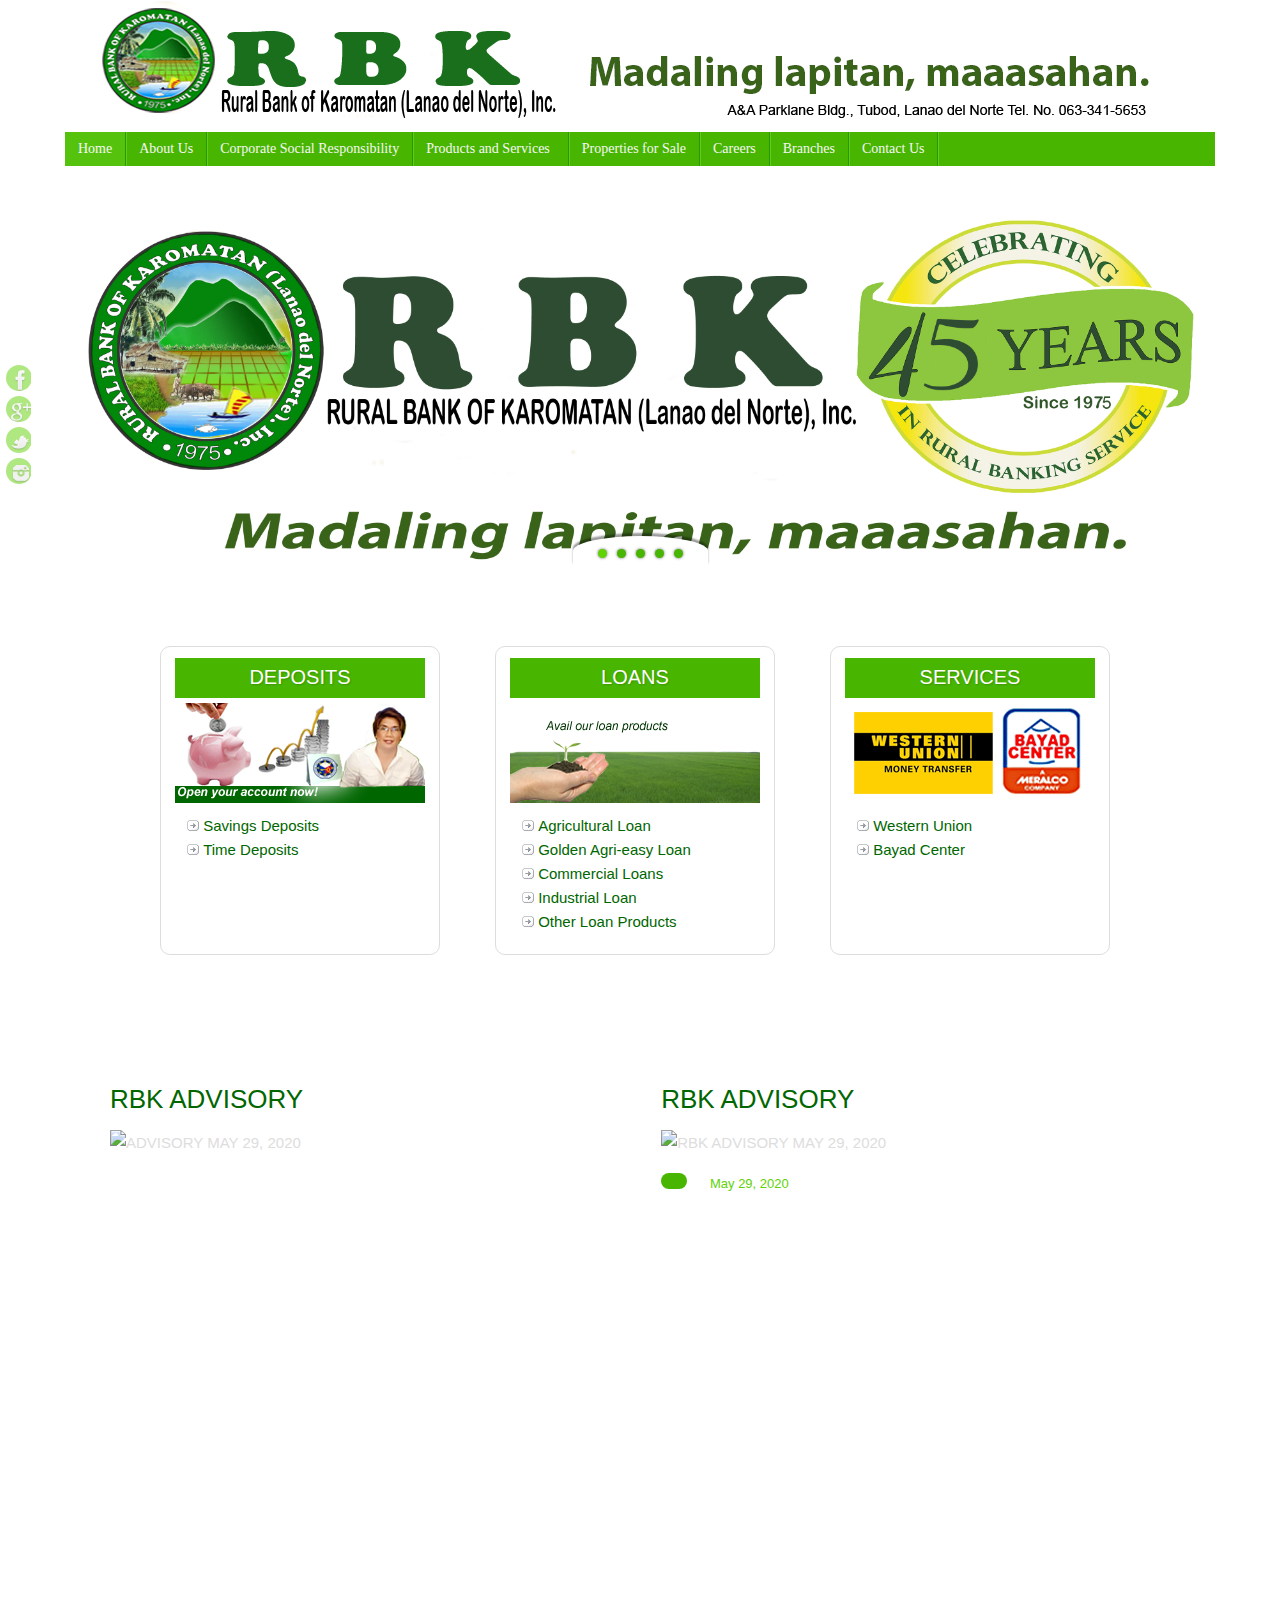
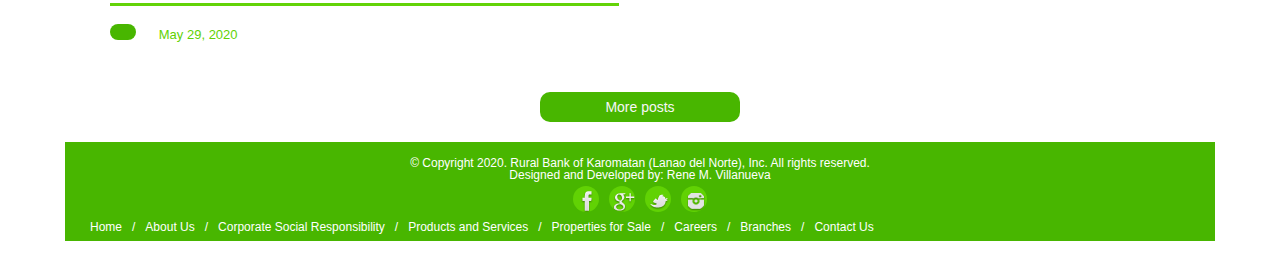
==== index.html @ a590264b "4th commit" ====
<!DOCTYPE html>
<html lang="en-US">
<head>
<meta name="viewport" content="width=device-width, user-scalable=yes, initial-scale=1.0, minimum-scale=1.0, maximum-scale=3.0">
<meta http-equiv="Content-Type" content="text/html; charset=UTF-8" />
<link rel="pingback" href="xmlrpc.php" />
<title>Rural Bank Karomatan (LN), Inc.</title>
<link rel="alternate" type="application/rss+xml" title="RBK &raquo; Feed" href="feed/index.html" />
<link rel="alternate" type="application/rss+xml" title="RBK &raquo; Comments Feed" href="comments/feed/index.html" />
		<script type="text/javascript">
			window._wpemojiSettings = {"baseUrl":"http:\/\/s.w.org\/images\/core\/emoji\/72x72\/","ext":".png","source":{"concatemoji":"https:\/\/\/js\/wp-emoji-release.min.js"}};
			!function(a,b,c){function d(a){var c=b.createElement("canvas"),d=c.getContext&&c.getContext("2d");return d&&d.fillText?(d.textBaseline="top",d.font="600 32px Arial","flag"===a?(d.fillText(String.fromCharCode(55356,56812,55356,56807),0,0),c.toDataURL().length>3e3):(d.fillText(String.fromCharCode(55357,56835),0,0),0!==d.getImageData(16,16,1,1).data[0])):!1}function e(a){var c=b.createElement("script");c.src=a,c.type="text/javascript",b.getElementsByTagName("head")[0].appendChild(c)}var f,g;c.supports={simple:d("simple"),flag:d("flag")},c.DOMReady=!1,c.readyCallback=function(){c.DOMReady=!0},c.supports.simple&&c.supports.flag||(g=function(){c.readyCallback()},b.addEventListener?(b.addEventListener("DOMContentLoaded",g,!1),a.addEventListener("load",g,!1)):(a.attachEvent("onload",g),b.attachEvent("onreadystatechange",function(){"complete"===b.readyState&&c.readyCallback()})),f=c.source||{},f.concatemoji?e(f.concatemoji):f.wpemoji&&f.twemoji&&(e(f.twemoji),e(f.wpemoji)))}(window,document,window._wpemojiSettings);
		</script>
		<style type="text/css">
img.wp-smiley,
img.emoji {
	display: inline !important;
	border: none !important;
	box-shadow: none !important;
	height: 1em !important;
	width: 1em !important;
	margin: 0 .07em !important;
	vertical-align: -0.1em !important;
	background: none !important;
	padding: 0 !important;
}
</style>
<link rel='stylesheet' id='bootstrap-css'  href="css/bootstrap.min.css" type='text/css' media='all' />
<link rel='stylesheet' id='bootstrap-fa-icon-css'  href="css/font-awesome.min.css" type='text/css' media='all' />
<link rel='stylesheet' id='contact-form-7-css'  href="css/styles.css" type='text/css' media='all' />
<link rel='stylesheet' id='ebs_dynamic_css-css'  href="css/ebs_dynamic_css.css" type='text/css' media='all' />
<link rel='stylesheet' id='tempera-fonts-css'  href="css/fontfaces.css" type='text/css' media='all' />
<link rel='stylesheet' id='tempera-style-css'  href="themes/tempera/style.css" type='text/css' media='all' />
<link rel='stylesheet' id='tempera-frontpage-css'  href="themes/tempera/styles/style-frontpage.css" type='text/css' media='all' />
<script type='text/javascript' src="js/jquery/jquery.js"></script>
<script type='text/javascript' src="js/jquery-migrate.min.js"></script>
<script type='text/javascript' src="js/bootstrap.min.js"></script>
<script type='text/javascript' src="js/frontend.js"></script>
<script type='text/javascript' src="js/nivo-slider.js"></script>
<link rel="EditURI" type="application/rsd+xml" title="RSD" href="xmlrpc.php?rsd" />
<link rel="wlwmanifest" type="application/wlwmanifest+xml" href="wlwmanifest.xml" /> 
<meta name="generator" content="WordPress 4.3.23" />
<style type="text/css" id="custom-background-css">
body.custom-background { background-color: #ffffff; }
</style>
<style type="text/css"> #header, #main, #topbar-inner { max-width: 1150px; } #container.one-column { } #container.two-columns-right #secondary { width:250px; float:right; } #container.two-columns-right #content { width:810px; float:left; } /*fallback*/ #container.two-columns-right #content { width:calc(100% - 280px); float:left; } #container.two-columns-left #primary { width:250px; float:left; } #container.two-columns-left #content { width:810px; float:right; } /*fallback*/ #container.two-columns-left #content { width:-moz-calc(100% - 280px); float:right; width:-webkit-calc(100% - 280px); width:calc(100% - 280px); } #container.three-columns-right .sidey { width:125px; float:left; } #container.three-columns-right #primary { margin-left:30px; margin-right:30px; } #container.three-columns-right #content { width:780px; float:left; } /*fallback*/ #container.three-columns-right #content { width:-moz-calc(100% - 310px); float:left; width:-webkit-calc(100% - 310px); width:calc(100% - 310px);} #container.three-columns-left .sidey { width:125px; float:left; } #container.three-columns-left #secondary {margin-left:30px; margin-right:30px; } #container.three-columns-left #content { width:780px; float:right;} /*fallback*/ #container.three-columns-left #content { width:-moz-calc(100% - 310px); float:right; width:-webkit-calc(100% - 310px); width:calc(100% - 310px); } #container.three-columns-sided .sidey { width:125px; float:left; } #container.three-columns-sided #secondary { float:right; } #container.three-columns-sided #content { width:780px; float:right; /*fallback*/ width:-moz-calc(100% - 310px); float:right; width:-webkit-calc(100% - 310px); float:right; width:calc(100% - 310px); float:right; margin: 0 155px 0 -1090px; } body { font-family: Arial, Helvetica, sans-serif; } #content h1.entry-title a, #content h2.entry-title a, #content h1.entry-title , #content h2.entry-title { font-family: Arial, Helvetica, sans-serif; } .widget-title, .widget-title a { line-height: normal; font-family: Arial, Helvetica, sans-serif; } .entry-content h1, .entry-content h2, .entry-content h3, .entry-content h4, .entry-content h5, .entry-content h6, #comments #reply-title, .nivo-caption h2, #front-text1 h1, #front-text2 h1, .column-header-image { font-family: Arial, Helvetica, sans-serif; } #site-title span a { font-family: Arial, Helvetica, sans-serif; } #access ul li a, #access ul li a span { font-family: Droid Sans; } body { color: #333333; background-color: #ddd } a { color: #48b600; } a:hover,.entry-meta span a:hover, .comments-link a:hover { color: #61d204; } #header { background-color: ; } #site-title span a { color:#61d204; } #site-description { color:#444444; } .socials a { background-color: #61d204; } .socials-hover { background-color: #48b600; } /* Main menu top level */ #access a, #nav-toggle span { color: #f7f7f7; } #access, #nav-toggle {background-color: #48b600; } #access > .menu > ul > li > a > span { border-color: #2a9800; -moz-box-shadow: 1px 0 0 #60ce18; -webkit-box-shadow: 1px 0 0 #60ce18; box-shadow: 1px 0 0 #60ce18; } #access a:hover {background-color: #55c30d; } #access ul li.current_page_item > a, #access ul li.current-menu-item > a, #access ul li.current_page_ancestor > a, #access ul li.current-menu-ancestor > a { background-color: #55c30d; } /* Main menu Submenus */ #access > .menu > ul > li > ul:before {border-bottom-color:#61d204;} #access ul ul ul:before { border-right-color:#61d204;} #access ul ul li { background-color:#61d204; border-top-color:#6fe012; border-bottom-color:#56c700} #access ul ul li a{color:#f7f7f7} #access ul ul li a:hover{background:#6fe012} #access ul ul li.current_page_item > a, #access ul ul li.current-menu-item > a, #access ul ul li.current_page_ancestor > a, #access ul ul li.current-menu-ancestor > a { background-color:#6fe012; } #topbar { display:none; } .topmenu ul li a { color: ; } .topmenu ul li a:hover { color: ; border-bottom-color: #61d204; } #main { background-color: #FFFFFF; } #author-info, #entry-author-info, .page-title { border-color: #61d204; background: #F0F0F0; } #entry-author-info #author-avatar, #author-info #author-avatar { border-color: #FFF; } .sidey .widget-container { color: #333333; background-color: #FFFFFF; } .sidey .widget-title { color: #FFFFFF; background-color: #48b600;border-color:#208e00;} .sidey .widget-container a {color:#000000;} .sidey .widget-container a:hover {color:#61d204;} .entry-content h1, .entry-content h2, .entry-content h3, .entry-content h4, .entry-content h5, .entry-content h6 { color: #61d204; } .sticky .entry-header {border-color:#61d204 } .entry-title, .entry-title a { color: #006600; } .entry-title a:hover { color: #48b600; } #content h3.entry-format { color: #f7f7f7; background-color: #48b600; } #footer { color: #FFFFFF; background-color: #FFFFFF; } #footer2 { color: #FFFFFF; background-color: #48b600; } #footer a { color: #48b600; } #footer a:hover { color: #61d204; } #footer2 a, .footermenu ul li:after { color: #FFFFFF; } #footer2 a:hover { color: #61d204; } #footer .widget-container { color: #333333; background-color: #FFFFFF; } #footer .widget-title { color: #48b600; background-color: #f5f5f5;border-color:#cdcdcd } a.continue-reading-link, #cryout_ajax_more_trigger { color:#f7f7f7 !important; background:#48b600; border-bottom-color:#61d204; } a.continue-reading-link:after { background-color:#61d204; } a.continue-reading-link i.icon-right-dir {color:#61d204} a.continue-reading-link:hover i.icon-right-dir {color:#61d204} .page-link a, .page-link > span > em {border-color:#f7f7f7} .columnmore a {background:#61d204;color:#F0F0F0} .columnmore a:hover {background:#61d204;} .file, .button, #respond .form-submit input#submit, input[type=submit], input[type=reset] { background-color: #FFFFFF; border-color: #f7f7f7; box-shadow: 0 -10px 10px 0 #F0F0F0 inset; } .file:hover, .button:hover, #respond .form-submit input#submit:hover { background-color: #F0F0F0; } .entry-content tr th, .entry-content thead th { color: #61d204; } .entry-content fieldset, #content tr td,#content tr th, #content thead th { border-color: #f7f7f7; } #content tr.even td { background-color: #F0F0F0 !important; } hr { background-color: #f7f7f7; } input[type="text"], input[type="password"], input[type="email"], input[type="file"], textarea, select, input[type="color"],input[type="date"],input[type="datetime"],input[type="datetime-local"],input[type="month"],input[type="number"],input[type="range"], input[type="search"],input[type="tel"],input[type="time"],input[type="url"],input[type="week"] { background-color: #F0F0F0; border-color: #f7f7f7 #FFF #FFF #f7f7f7; color: #333333; } input[type="submit"], input[type="reset"] { color: #333333; background-color: #FFFFFF; border-color: #f7f7f7; box-shadow: 0 -10px 10px 0 #F0F0F0 inset; } input[type="text"]:hover, input[type="password"]:hover, input[type="email"]:hover, textarea:hover, input[type="color"]:hover, input[type="date"]:hover, input[type="datetime"]:hover, input[type="datetime-local"]:hover, input[type="month"]:hover, input[type="number"]:hover, input[type="range"]:hover, input[type="search"]:hover, input[type="tel"]:hover, input[type="time"]:hover, input[type="url"]:hover, input[type="week"]:hover { background-color: rgba(240,240,240,0.4); } .entry-content code { border-color: #f7f7f7; border-bottom-color:#61d204;} .entry-content pre { border-color: #f7f7f7; background-color:#F0F0F0;} .entry-content blockquote { border-color: #FFF; } abbr, acronym { border-color: #333333; } .comment-meta a { color: #333333; } #respond .form-allowed-tags { color: #000000; } .reply a{ background-color: #F0F0F0; border-color: #FFF; } .reply a:hover { background-color: #48b600;color: #48b600; } .entry-meta .icon-metas:before {color:#61d204;} .entry-meta span a, .comments-link a {color:#61d204;} .entry-meta span a:hover, .comments-link a:hover {color:;} .nav-next a:hover {} .nav-previous a:hover { } .pagination { border-color:#e6e6e6;} .pagination span, .pagination a { background:#F0F0F0; border-left-color:#d6d6d6; border-right-color:#ffffff; } .pagination a:hover { background: #f8f8f8; } #searchform input[type="text"] {color:#000000;} .caption-accented .wp-caption { background-color:rgba(97,210,4,0.8); color:#FFFFFF} .tempera-image-one .entry-content img[class*='align'],.tempera-image-one .entry-summary img[class*='align'], .tempera-image-two .entry-content img[class*='align'],.tempera-image-two .entry-summary img[class*='align'] { border-color:#61d204;} #content p, #content ul, #content ol, #content, #frontpage blockquote { text-align:Default ; } #content p, #content ul, #content ol, .sidey, .sidey a, table, table td { font-size:15px; word-spacing:Default; letter-spacing:Default; } #content p, #content ul, #content ol, .sidey, .sidey a { line-height:1.7em; } #content h1.entry-title, #content h2.entry-title { font-size:26px ;} .widget-title, .widget-title a { font-size:14px ;} #content .entry-content h1 { font-size: 32px;} #content .entry-content h2 { font-size: 28px;} #content .entry-content h3 { font-size: 24px;} #content .entry-content h4 { font-size: 20px;} #content .entry-content h5 { font-size: 16px;} #content .entry-content h6 { font-size: 12px;} #site-title span a { font-size:38px ;} #access ul li a { font-size:14px ;} #access ul ul ul a {font-size:12px;} #content ul li { background-image: none; padding-left: 0; } .nocomments, .nocomments2 {display:none;} #header-container > div { margin:40px 0 0 0px;} .page h1.entry-title, .home .page h2.entry-title { display:none; } #content p, #content ul, #content ol, #content dd, #content pre, #content hr { margin-bottom: 1.0em; } #nav-toggle { text-align: left; } #toTop {background:#FFFFFF;margin-left:1300px;} #toTop:hover .icon-back2top:before {color:#61d204;} #main {margin-top:20px; } #forbottom {margin-left: 30px; margin-right: 30px;} #header-widget-area { width: 33%; } #branding { height:120px; } @media (max-width: 1920px) {#branding, #bg_image { height:auto; max-width:100%; min-height:inherit !important; } } </style> 
<style type="text/css"> .slider-wrapper { max-width: 1150px ; max-height: 400px ; } .slider-shadow { /* width: 1150px ; */ } #slider{ max-width: 1150px ; max-height: 400px ; } .theme-default .nivo-controlNav {top:-33px;} #front-text1 h1, #front-text2 h1 { color: #48b600; font-size: 30px; line-height: 42px; } #front-columns > div, #front-columns > li { width: 30%; } #front-columns > div.column3, #front-columns > li:nth-child(n+3) { margin-right: 0; } .column-image { max-width:318px;margin:0 auto;} .column-image img { max-width:318px; max-height:201px;} .nivo-caption { background-color: rgba(0,0,0,0.7); } .nivo-caption, .nivo-caption a { color: #ffffff; } .theme-default .nivo-controlNav, .theme-default .nivo-directionNav a { background-color:#ffffff; } .slider-bullets .nivo-controlNav a { background-color: #48b600; } .slider-bullets .nivo-controlNav a:hover { background-color: #48b600; } .slider-bullets .nivo-controlNav a.active {background-color: #61d204; } .slider-numbers .nivo-controlNav a { color:#ffffff;background-color:#000000;} .slider-numbers .nivo-controlNav a:hover { color: #61d204; } .slider-numbers .nivo-controlNav a.active { color:#61d204;} .column-image h3{ color: #333333; background-color: rgba(255,255,255,0.6); } .columnmore { background-color: #ddd; } #front-columns h3.column-header-noimage { background: #FFFFFF; } </style>
<style type="text/css">/* Slider text and description alignment */
.nivo-caption h2 {
text-align: left;
}
.slide-text {
text-align: justify;
font-size:16px;
} 

.urbangreymenu{
width: 220px; /*width of menu*/
} 

.urbangreymenu .headerbar{
font: bold 12px Verdana;
color: white;
background: #55a61f url(media/arrowstop.gif) no-repeat 8px 6px; /*last 2 values are the x and y coordinates of bullet image*/
margin-bottom: 0; /*bottom spacing between header and rest of content*/
text-transform: uppercase;
padding: 5px 0 5px 0px; /*31px is left indentation of header text*/
} 


.urbangreymenu .headerbar2{
font: bold 12px Verdana;
color: white;
background: #55a61f url(media/arrowstop.gif) no-repeat 8px 6px; /*last 2 values are the x and y coordinates of bullet image*/
margin-bottom: 0; /*bottom spacing between header and rest of content*/
padding: 5px 0 5px 25px; /*31px is left indentation of header text*/
} 

.sidebarmenu ul li{
position: relative;
padding-bottom: 1px; /*bottom spacing between menu items*/

} 

p.customfootertext {
    font-style: normal;
    
} 


#header {
	border-top:0px;
} 

/* hiding of slider caption  */
.nivo-caption { display: none !important; } 

.archive .page-title {
display: none;
} 


#si_contact_form1 fieldset Name{
color: #c00;
} 

.shadetabs{
padding: 3px 0;
margin-left: 0;
margin-top: 1px;
margin-bottom: 0;
font: bold 14px Arial;
list-style-type: none;
text-align: left; /*set to left, center, or right to align the menu as desired*/
} 

ff-hidden1 {
    display: none;
} 


.savings{
width: 310px; /*width of menu*/
float: left;
margin-left: 180px;
	
}

.savings .headerbar{
font: bold 18px Verdana;
color: #48b600;
margin-bottom: 0; /*bottom 

spacing between header and rest 

of content*/
text-transform: none;
padding: 5px 0 10px 0px; /*31px 

is left indentation of header 

text*/
}

 
.savings ul p{
position: relative;
padding-bottom: 2px; /*bottom 

spacing between menu items*/
}

/* Top level menu links style */
.savings ul p a{
font: normal 15px Arial;
color: black;
background: #FFFFFF;
display: block;
padding: 5px 0;
line-height: 17px;
padding-left: 8px; /*link text is 

indented 8px*/
text-decoration: none;
}

.savings ul p a:link, .savings ul 

p a:visited, .savings ul p 

a:active{
background-color: #FFFFFF; 

/*background of tabs (default 

state)*/
}

.savings ul p a:visited{
color: #000000
}

.savings ul p a:hover{
color: #48b600;
}

/*Sub level menu items */
.savings ul p ul{
position: absolute;
width: 200px; /*Sub Menu Items 

width */
top: 0;
visibility: hidden;
}</style>
<link rel='stylesheet' id='tempera_style_mobile'  href="themes/tempera/styles/style-mobile.css" type='text/css' media='all' /><script type="text/javascript">var cryout_global_content_width = 900;var cryout_toTop_offset = 1150;
function disableselect(e) { 
   return false 
 } 
 
 function reEnable() { 
   return true 
 } 
 //if IE4+  
 document.onselectstart = new Function("return false") 
 //if NS6  
 if (window.sidebar) { 
   document.onmousedown = disableselect 
   document.onclick = reEnable 
 } 
 



        function disableCtrlKeyCombination(e)
        {
                //list all CTRL + key combinations you want to disable
                var forbiddenKeys = new Array("a", "s", "c","p", "u","j","x","Prt Scrn" );
                var key;
                var isCtrl;

                if(window.event)
                {
                        key = window.event.keyCode;     //IE
                        if(window.event.ctrlKey)
                                isCtrl = true;
                        else
                                isCtrl = false;
                }
                else
                {
                        key = e.which;     //firefox
                        if(e.ctrlKey)
                                isCtrl = true;
                        else
                                isCtrl = false;
                }

                //if ctrl is pressed check if other key is in forbidenKeys array
                if(isCtrl)
                {
                    for (i = 0; i < forbiddenKeys.length; i++)
                        {
                                //case-insensitive comparation
                            if (forbiddenKeys[i].toLowerCase() == String.fromCharCode(key).toLowerCase())
                                {
//                                    alert("Key combination CTRL + "
//                                                + String.fromCharCode(key)
//                                                + " has been disabled.");                                    
                                        return false;
                                }
                        }
                }
                return true;
        }</script><link rel="icon" href="uploads/2016/04/cropped-GRBP-Logo1-32x32.png" sizes="32x32" />
<link rel="icon" href="uploads/2016/04/cropped-GRBP-Logo1-192x192.png" sizes="192x192" />
<link rel="apple-touch-icon-precomposed" href="uploads/2016/04/cropped-GRBP-Logo1-180x180.png">
<meta name="msapplication-TileImage" content="uploads/2016/04/cropped-GRBP-Logo1-270x270.png">
<!--[if lt IE 9]>
<script>
document.createElement('header');
document.createElement('nav');
document.createElement('section');
document.createElement('article');
document.createElement('aside');
document.createElement('footer');
</script>
<![endif]-->
<script type="text/javascript">
function makeDoubleDelegate(function1, function2) {
	/* concatenate functions */
    return function() { if (function1) function1(); if (function2) function2(); }
}

function tempera_onload() {
    /* Add responsive videos */
    jQuery(".entry-content").fitVids();
	}; // tempera_onload

jQuery(document).ready(function(){
	/* enable mobile menu handle */
	tempera_mobilemenu_init();
});

// make sure not to lose previous onload events
window.onload = makeDoubleDelegate(window.onload, tempera_onload );
</script>
</head>
<body class="home blog custom-background tempera-image-one caption-dark magazine-layout presentation-page coldisplay0">


<div id="wrapper" class="hfeed">
<div id="topbar" ><div id="topbar-inner">  </div></div>
<div class="socials" id="slefts">
			<a  target="_blank"  rel="nofollow" href="https://www.facebook.com/reneboytech"
			class="socialicons social-Facebook" title="Facebook">
				<img alt="Facebook" src="themes/tempera/images/socials/Facebook.png" />
			</a>
			<a  target="_blank"  rel="nofollow" href="https://www.facebook.com/reneboytech"
			class="socialicons social-GooglePlus" title="GooglePlus">
				<img alt="GooglePlus" src="themes/tempera/images/socials/GooglePlus.png" />
			</a>
			<a  target="_blank"  rel="nofollow" href="https://www.facebook.com/reneboytech"
			class="socialicons social-Twitter" title="Twitter">
				<img alt="Twitter" src="themes/tempera/images/socials/Twitter.png" />
			</a>
			<a  target="_blank"  rel="nofollow" href="https://www.facebook.com/reneboytech"
			class="socialicons social-Instagram" title="Instagram">
				<img alt="Instagram" src="themes/tempera/images/socials/Instagram.png" />
			</a></div>
<div id="header-full">
	<header id="header">
		<div id="masthead">
			<div id="branding" role="banner" >
				<img id="bg_image" alt="" title="" src="uploads/2014/08/cropped-GRBP_wp_logo2001.png"  /><div id="header-container">
</div>								<div style="clear:both;"></div>
			</div><!-- #branding -->
			<a id="nav-toggle"><span>&nbsp;</span></a>
			<nav id="access" role="navigation">
				<div class="skip-link screen-reader-text"><a href="#content" title="Skip to content">Skip to content</a></div>
<div class="menu"><ul id="prime_nav" class="menu"><li id="menu-item-47" class="menu-item menu-item-type-custom menu-item-object-custom current-menu-item current_page_item menu-item-home menu-item-47"><a href="index.html"><span>Home</span></a></li>
<li id="menu-item-41" class="menu-item menu-item-type-post_type menu-item-object-page menu-item-41"><a href="about-us/index.html"><span>About Us</span></a></li>
<li id="menu-item-1533" class="menu-item menu-item-type-post_type menu-item-object-page menu-item-1533"><a href="corporate-social-responsibility/index.html"><span>Corporate Social Responsibility</span></a></li>
<li id="menu-item-294" class="menu-item menu-item-type-post_type menu-item-object-page menu-item-has-children menu-item-294"><a href="products/index.html"><span>Products and Services</span></a>
<ul class="sub-menu">
	<li id="menu-item-45" class="menu-item menu-item-type-post_type menu-item-object-page menu-item-45"><a href="products/deposits/index.html"><span>Depoposits</span></a></li>
	<li id="menu-item-46" class="menu-item menu-item-type-post_type menu-item-object-page menu-item-46"><a href="products/loans/index.html"><span>Loans</span></a></li>
	<li id="menu-item-34" class="menu-item menu-item-type-post_type menu-item-object-page menu-item-has-children menu-item-34"><a href="products/services/index.html"><span>Services</span></a>
	<ul class="sub-menu">
		<li id="menu-item-2470" class="menu-item menu-item-type-post_type menu-item-object-page menu-item-2470"><a href="products/services/cebuana-lhuillier/index.html"><span>Cebuana Lhuillier</span></a></li>
		<li id="menu-item-36" class="menu-item menu-item-type-post_type menu-item-object-page menu-item-36"><a href="products/services/western-union/index.html"><span>Western Union</span></a></li>
		<li id="menu-item-2783" class="menu-item menu-item-type-post_type menu-item-object-page menu-item-2783"><a href="products/services/bayad-center/index.html"><span>Bayad Center</span></a></li>
	</ul>
</li>
	<li id="menu-item-976" class="menu-item menu-item-type-post_type menu-item-object-page menu-item-976"><a href="promotions/index.html"><span>Promotions</span></a></li>
</ul>
</li>
<li id="menu-item-1651" class="menu-item menu-item-type-post_type menu-item-object-page menu-item-1651"><a href="properties-for-sale/index.html"><span>Properties for Sale</span></a></li>
<li id="menu-item-2144" class="menu-item menu-item-type-post_type menu-item-object-page menu-item-2144"><a href="careers/index.html"><span>Careers</span></a></li>
<li id="menu-item-65" class="menu-item menu-item-type-post_type menu-item-object-page menu-item-65"><a href="branches-atm-locator/index.html"><span>Branches</span></a></li>
<li id="menu-item-1621" class="menu-item menu-item-type-post_type menu-item-object-page menu-item-1621"><a href="contact-us/index.html"><span>Contact Us</span></a></li>
</ul></div>			</nav><!-- #access -->		
		</div><!-- #masthead -->
	</header><!-- #header -->
</div><!-- #header-full -->

<div style="clear:both;height:0;"> </div>

<div id="main">
		<div id="toTop"><i class="icon-back2top"></i> </div>	<div  id="forbottom" >
		
		<div style="clear:both;"> </div>

		
<script type="text/javascript">
     jQuery(document).ready(function() {
	// Slider creation
     jQuery('#slider').nivoSlider({
		effect: 'random',
       	animSpeed: 800,
				//controlNavThumbs: true, 
		pauseTime: 6000     });
	});
</script> 

<div id="frontpage">
<div class="slider-wrapper theme-default slider-navhover slider-bullets">
     <div class="ribbon"></div>
     <div id="slider" class="nivoSlider">
	            <a href='#'>
                 <img src="uploads/2019/04/Banner-40th-Anniversary-N.jpg" data-thumb='uploads/2019/04/Banner-40th-Anniversary-N.jpg' alt=""  />
            </a>                 <a href='#'>
                 <img src="uploads/2019/04/Banner-Agricultural-Loan.jpg" data-thumb='uploads/2019/04/Banner-Agricultural-Loan.jpg' alt=""  />
            </a>                 <a href='#'>
                 <img src="uploads/2019/04/Banner-Arangtoda-Loan.jpg" data-thumb='uploads/2019/04/Banner-Arangtoda-Loan.jpg' alt=""  />
            </a>                 <a href='#'>
                 <img src="uploads/2019/04/Banner-Commercial-Loan.jpg" data-thumb='uploads/2019/04/Banner-Commercial-Loan.jpg' alt=""  />
            </a>                 <a href='#'>
                 <img src="uploads/2019/04/Banner-Time.jpg" data-thumb='uploads/2019/04/Banner-Time.jpg' alt=""  />
            </a>          </div>
                 <div id="caption0" class="nivo-html-caption">
                            </div>
	            <div id="caption1" class="nivo-html-caption">
                            </div>
	            <div id="caption2" class="nivo-html-caption">
                            </div>
	            <div id="caption3" class="nivo-html-caption">
                            </div>
	            <div id="caption4" class="nivo-html-caption">
                            </div>
	     </div>
 
<div class="slider-shadow"></div>
<div id="pp-afterslider">
<div id="front-text3"> <blockquote><!DOCTYPE html>
<html lang="en-US">
<head>
<style>
/* Reset */
html, body, div, span, h1, h2, h3, h4, h5, h6, p, blockquote, pre,
a, font, img, ul, li {
	margin: 0;
	padding: 0;
	border: 0;
	outline: 0;
	font-size: 100%;
	vertical-align: baseline;
	background: transparent;
}
body {
	line-height: 1;
}
ol, ul {
	list-style: none;
}

:focus {
	outline: 0;
}
/* // Reset */

body {
	background: url(bck.jpg); /* image for body made with Photoshop using noise filter (gaussian monochromatic) on #ccc */
	font-family: sans-serif;
	font-size: 12px;
	color: #ddd;
}

h2 {
	font-style: bold;
	font-weight: normal;
	line-height: 1.2em;
}

div#containersam {
	margin: 10px auto 0px auto; /* centered */
	width: 50px;
	float: left;
	height: 100px;
	margin-left: 50px;
}

div#container2sam {
	margin: 10px auto 0px auto; /* centered */
	width: 50px;
	float: left;
	margin-left: 300px;
}

div#container3sam {
	margin: 10px auto 0px auto; /* centered */
	
    width: 50px;
	float: left;
	margin-left: 300px;
}

.rectanglesam {
	background: #48b600;
	height: 40px;
	width: 250px;
	position: relative;
	left:13px;
	top: 10px;
	float: left;
	
	z-index: 100; /* the stack order: foreground */
}

.imagesam {
	height: 40px;
	width: 250px;
	position: relative;
	left:13px;
	top: 15px;
	float: left;

	z-index: 100; /* the stack order: foreground */
}

.rectanglesam h2 {
	font-size: 20px;
	color: #fff;
	padding-top: 7px;
	text-shadow: 1px 1px 2px rgba(0,0,0,0.2);
	text-align: center;
}


.infosam {
	padding: 165px 25px 35px 25px;
  height: 310px;
}

.infosam h2 {
	padding-top: 10px;
	font-size: 19px;
	color: #48b600;
	
	
}

.infosam p {
	padding-top: 2px;
	font-size: 15px;
	line-height: 22px;
	text-align: left;
	
	
}

.infosam p a {
	color: #006600;
	text-decoration: none;
}

.infosam p a:hover {
	text-decoration: underline;
	color: #48b600;
}

.citysam {
float: left;
margin: 5px;
margin-left: 50px;
padding: 1px;
width: 280px;
height: 309px;
background: #fff;
	  border-style: solid;
    border-width: 1px;
	-moz-border-radius: 10px;
  -khtml-border-radius: 10px;
  -webkit-border-radius: 10px;
		-moz-box-shadow: 0px 0px 0px rgba(0,0,0,0.200);
  -khtml-box-shadow: 0px 0px 0px rgba(0,0,0,0.200);
  -webkit-box-shadow: 0px 0px 0px rgba(0,0,0,0.200);
	position: relative; 
	z-index: 90; /* the stack order: displayed under ribbon rectangle (100) */
} 



</style>
</head>

<body>
<div class="citysam">
<div class="rectanglesam"><h2>DEPOSITS</h2></div>
<div class="imagesam"><img src="uploads/2015/01/deposit-21.png"></div>

<div class="infosam">
<p>
	<a href="#"><img src="uploads/2014/08/arrowbullet2.png"> Savings Deposits</a>
</p>
<p>
<a href="#"><img src="uploads/2014/08/arrowbullet2.png"> Time Deposits</a>
</p>
</div>
</div>


<div class="citysam">
<div class="rectanglesam"><h2>LOANS</h2></div>
<div class="imagesam"><img src="uploads/2014/10/loan.png"></div>
<div class="infosam">
<p>
<a href="products/loans/agricultural-loan/index.html"><img src="uploads/2014/08/arrowbullet2.png"> Agricultural Loan</a>
</p>
<p>
<a href="products/loans/agricultural-loan/golden-agri-easy-loan/index.html"><img src="uploads/2014/08/arrowbullet2.png"> Golden Agri-easy Loan</a>
</p>
	
<p>
<a href="products/loans/commercial-loans/index.html"><img src="uploads/2014/08/arrowbullet2.png"> Commercial Loans</a>
</p>
<p>
<a href="products/loans/industrial-loan/ "><img src="uploads/2014/08/arrowbullet2.png"> Industrial Loan</a>
</p>
<p>
<a href="products/loans/deped-salary-loan/index.html"><img src="uploads/2014/08/arrowbullet2.png"> Other Loan Products</a>
</p>

</div>
</div>


<div class="citysam">
<div class="rectanglesam"><h2>SERVICES</h2></div>
<div class="imagesam"><img src="uploads/2018/08/services39.png"></div>

<div class="infosam">


<p>
<a href="#"><img src="uploads/2014/08/arrowbullet2.png"> Western Union</a>
</p>
<p>
<a href="#"><img src="uploads/2014/08/arrowbullet2.png"> Bayad Center</a>
</p>
</div>
	
</div>

</body>
</html>

<html>
	<head>
		<body ondragstart="return false;" ondrop="return false;" oncontextmenu="return false;" onkeypress="return disableCtrlKeyCombination(event);" onkeydown="return disableCtrlKeyCombination(event);">
			<a><img src="uploads/2014/08/space.png" height="80" width="1150"></a>
		</body>
	</head>
</html>
	
		 </blockquote></div>
		<section id="container" class="one-column ">

			<div id="content" role="main">

				<article id="post-3005" class="indexed post-3005 post type-post status-publish format-image hentry category-uncategorized post_format-post-format-image">
		<header class="entry-header">
				<h2 class="entry-title"><a href="rbk-advisory-3/index.html" title="Permalink to RBK ADVISORY" rel="bookmark">RBK ADVISORY</a></h2>
						<div class="entry-meta">
							</div><!-- .entry-meta -->	
		</header><!-- .entry-header -->
		<div class="entry-content">
			<p><img class="size-full wp-image-3006 aligncenter" src="" alt="ADVISORY MAY 29, 2020" width="674" height="627" /></p>
					</div><!-- .entry-content -->
		<footer class="entry-meta">
			<h3 class="entry-format"><i class="icon-image" title="Image"></i></h3>
			<span class="onDate date updated"><i class="icon-time icon-metas" title="Date"></i><a href="rbk-advisory-3/index.html" rel="bookmark">May 29, 2020</a></span>		</footer>
	</article><!-- #post-3005 -->
	<article id="post-3001" class="indexed post-3001 post type-post status-publish format-image hentry category-uncategorized post_format-post-format-image">
		<header class="entry-header">
				<h2 class="entry-title"><a href="rbk-advisory-2/index.html" title="Permalink to RBK ADVISORY" rel="bookmark">RBK ADVISORY</a></h2>
						<div class="entry-meta">
							</div><!-- .entry-meta -->	
		</header><!-- .entry-header -->
		<div class="entry-content">
			<p><img class="size-full wp-image-3002" src="" alt="RBK ADVISORY MAY 29, 2020" width="1057" height="1377" /></p>
					</div><!-- .entry-content -->
		<footer class="entry-meta">
			<h3 class="entry-format"><i class="icon-image" title="Image"></i></h3>
			<span class="onDate date updated"><i class="icon-time icon-metas" title="Date"></i><a href="rbk-advisory-2/index.html" rel="bookmark">May 29, 2020</a></span>		</footer>
	</article><!-- #post-3001 -->
<div class='pagination_container'><nav class='pagination'><span class='current'>1</span><a href="page/2/index.html" class='inactive' >2</a><a href="page/3/index.html" class='inactive' >3</a><a href="page/2/index.html">&rsaquo;</a><a href="page/10/index.html">&raquo;</a></nav></div>

			</div><!-- #content -->
				</section><!-- #container -->
</div> <!-- #pp-afterslider -->
</div> <!-- #frontpage -->
	<div style="clear:both;"></div>
	</div> <!-- #forbottom -->


	<footer id="footer" role="contentinfo">
		<div id="colophon">
		
			
			
		</div><!-- #colophon -->

		<div id="footer2">
		
			<div id="site-copyright"><p class="customfootertext">&copy; Copyright 2020. Rural Bank of Karomatan (Lanao del Norte), Inc. All rights reserved.<br/> Designed and Developed by: Rene M. Villanueva</p></div><div class="socials" id="sfooter">
            <a  target="_blank"  rel="nofollow" href="https://www.facebook.com/reneboytech"
			class="socialicons social-Facebook" title="Facebook">
				<img alt="Facebook" src="themes/tempera/images/socials/Facebook.png" />
			</a>
			<a  target="_blank"  rel="nofollow" href="https://www.facebook.com/reneboytech"
			class="socialicons social-GooglePlus" title="GooglePlus">
				<img alt="GooglePlus" src="themes/tempera/images/socials/GooglePlus.png" />
			</a>
			<a  target="_blank"  rel="nofollow" href="https://www.facebook.com/reneboytech"
			class="socialicons social-Twitter" title="Twitter">
				<img alt="Twitter" src="themes/tempera/images/socials/Twitter.png" />
			</a>
			<a  target="_blank"  rel="nofollow" href="https://www.facebook.com/reneboytech"
			class="socialicons social-Instagram" title="Instagram">
				<img alt="Instagram" src="themes/tempera/images/socials/Instagram.png" />
			</a></div><nav class="footermenu"><ul id="menu-main-menu" class="menu"><li class="menu-item menu-item-type-custom menu-item-object-custom current-menu-item current_page_item menu-item-home menu-item-47"><a href="index.html">Home</a></li>
<li class="menu-item menu-item-type-post_type menu-item-object-page menu-item-41"><a href="about-us/index.html">About Us</a></li>
<li class="menu-item menu-item-type-post_type menu-item-object-page menu-item-1533"><a href="corporate-social-responsibility/index.html">Corporate Social Responsibility</a></li>
<li class="menu-item menu-item-type-post_type menu-item-object-page menu-item-has-children menu-item-294"><a href="products/index.html">Products and Services</a></li>
<li class="menu-item menu-item-type-post_type menu-item-object-page menu-item-1651"><a href="properties-for-sale/index.html">Properties for Sale</a></li>
<li class="menu-item menu-item-type-post_type menu-item-object-page menu-item-2144"><a href="careers/index.html">Careers</a></li>
<li class="menu-item menu-item-type-post_type menu-item-object-page menu-item-65"><a href="branches-atm-locator/index.html">Branches</a></li>
<li class="menu-item menu-item-type-post_type menu-item-object-page menu-item-1621"><a href="contact-us/index.html">Contact Us</a></li>
</ul></nav>			
		</div><!-- #footer2 -->

	</footer><!-- #footer -->

	</div><!-- #main -->
</div><!-- #wrapper -->


<script type='text/javascript'>
/* <![CDATA[ */
var cryout_ajax_more = {"page_number_next":"2","page_number_max":"10","page_link_model":"http:\/\/page\/9999999\/","load_more_str":"More posts","content_css_selector":"#content","pagination_css_selector":".pagination, .navigation"};
/* ]]> */
</script>
<script type='text/javascript' src="themes/tempera/js/ajax.js"></script>
<script type='text/javascript' src="js/jquery.form.min.js"></script>
<script type='text/javascript'>
/* <![CDATA[ */
var _wpcf7 = {"loaderUrl":"http:\/\/www.grbp.com.ph\/wp-content\/plugins\/contact-form-7\/images\/ajax-loader.gif","recaptchaEmpty":"Please verify that you are not a robot.","sending":"Sending ..."};
/* ]]> */
</script>
<script type='text/javascript' src="js/scripts.js"></script>

</body>
</html>
---- css/styles.css ----
div.wpcf7 {
	margin: 0;
	padding: 0;
}

div.wpcf7-response-output {
	margin: 2em 0.5em 1em;
	padding: 0.2em 1em;
}

div.wpcf7 .screen-reader-response {
	position: absolute;
	overflow: hidden;
	clip: rect(1px, 1px, 1px, 1px);
	height: 1px;
	width: 1px;
	margin: 0;
	padding: 0;
	border: 0;
}

div.wpcf7-mail-sent-ok {
	border: 2px solid #398f14;
}

div.wpcf7-mail-sent-ng {
	border: 2px solid #ff0000;
}

div.wpcf7-spam-blocked {
	border: 2px solid #ffa500;
}

div.wpcf7-validation-errors {
	border: 2px solid #f7e700;
}

.wpcf7-form-control-wrap {
	position: relative;
}

span.wpcf7-not-valid-tip {
	color: #f00;
	font-size: 1em;
	display: block;
}

.use-floating-validation-tip span.wpcf7-not-valid-tip {
	position: absolute;
	top: 20%;
	left: 20%;
	z-index: 100;
	border: 1px solid #ff0000;
	background: #fff;
	padding: .2em .8em;
}

span.wpcf7-list-item {
	margin-left: 0.5em;
}

.wpcf7-display-none {
	display: none;
}

div.wpcf7 img.ajax-loader {
	border: none;
	vertical-align: middle;
	margin-left: 4px;
}

div.wpcf7 div.ajax-error {
	display: none;
}

div.wpcf7 .placeheld {
	color: #888;
}
---- css/fontfaces.css ----
@font-face {
    font-family: 'Droid Sans';
    src: url('DroidSans-webfont.eot');
    src: url('DroidSans-webfont.eot?#iefix') format('embedded-opentype'),
         url('DroidSans-webfont.woff') format('woff'),
         url('DroidSans-webfont.ttf') format('truetype'),
         url('DroidSans-webfont.svg#droid_sansregular') format('svg');
    font-weight: normal;
    font-style: normal;
}

@font-face {
    font-family: 'Ubuntu Light';
    src: url('ubuntu-light-webfont.eot');
    src: url('ubuntu-light-webfont.eot?#iefix') format('embedded-opentype'),
         url('ubuntu-light-webfont.woff') format('woff'),
         url('ubuntu-light-webfont.ttf') format('truetype'),
         url('ubuntu-light-webfont.svg#ubuntulight') format('svg');
    font-weight: normal;
    font-style: normal;

}


@font-face {
    font-family: 'Ubuntu';
    src: url('ubuntu-regular-webfont.eot');
    src: url('ubuntu-regular-webfont.eot?#iefix') format('embedded-opentype'),
         url('ubuntu-regular-webfont.woff') format('woff'),
         url('ubuntu-regular-webfont.ttf') format('truetype'),
         url('ubuntu-regular-webfont.svg#ubunturegular') format('svg');
    font-weight: normal;
    font-style: normal;

}

@font-face {
    font-family: 'Open Sans';
    src: url('OpenSans-Regular-webfont.eot');
    src: url('OpenSans-Regular-webfont.eot?#iefix') format('embedded-opentype'),
         url('OpenSans-Regular-webfont.woff') format('woff'),
         url('OpenSans-Regular-webfont.ttf') format('truetype'),
         url('OpenSans-Regular-webfont.svg#OpenSansRegular') format('svg');
    font-weight: normal;
    font-style: normal;

}

@font-face {
    font-family: 'Open Sans Light';
    src: url('OpenSans-Light-webfont.eot');
    src: url('OpenSans-Light-webfont.eot?#iefix') format('embedded-opentype'),
         url('OpenSans-Light-webfont.woff') format('woff'),
         url('OpenSans-Light-webfont.ttf') format('truetype'),
         url('OpenSans-Light-webfont.svg#OpenSansLight') format('svg');
    font-weight: normal;
    font-style: normal;

}

@font-face {
    font-family: 'Bebas Neue';
    src: url('BebasNeue-webfont.eot');
    src: url('BebasNeue-webfont.eot?#iefix') format('embedded-opentype'),
         url('BebasNeue-webfont.woff') format('woff'),
         url('BebasNeue-webfont.ttf') format('truetype'),
         url('BebasNeue-webfont.svg#BebasNeueRegular') format('svg');
    font-weight: normal;
    font-style: normal;

}

@font-face {
    font-family: 'Yanone Kaffeesatz Regular';
    src: url('yanonekaffeesatz-regular-webfont.eot');
    src: url('yanonekaffeesatz-regular-webfont.eot?#iefix') format('embedded-opentype'),
         url('yanonekaffeesatz-regular-webfont.woff') format('woff'),
         url('yanonekaffeesatz-regular-webfont.ttf') format('truetype'),
         url('yanonekaffeesatz-regular-webfont.svg#yanone_kaffeesatzregular') format('svg');
    font-weight: normal;
    font-style: normal;

}

@font-face {
    font-family: 'Yanone Kaffeesatz Light';
    src: url('yanonekaffeesatz-light-webfont.eot');
    src: url('yanonekaffeesatz-light-webfont.eot?#iefix') format('embedded-opentype'),
         url('yanonekaffeesatz-light-webfont.woff') format('woff'),
         url('yanonekaffeesatz-light-webfont.ttf') format('truetype'),
         url('yanonekaffeesatz-light-webfont.svg#yanone_kaffeesatzlight') format('svg');
    font-weight: normal;
    font-style: normal;

}

@font-face {
    font-family: 'Oswald Light';
    src: url('Oswald-Light-webfont.eot');
    src: url('Oswald-Light-webfont.eot?#iefix') format('embedded-opentype'),
         url('Oswald-Light-webfont.woff') format('woff'),
         url('Oswald-Light-webfont.ttf') format('truetype'),
         url('Oswald-Light-webfont.svg#OswaldLight') format('svg');
    font-weight: normal;
    font-style: normal;

}

@font-face {
    font-family: 'Oswald';
    src: url('Oswald-Regular-webfont.eot');
    src: url('Oswald-Regular-webfont.eot?#iefix') format('embedded-opentype'),
         url('Oswald-Regular-webfont.woff') format('woff'),
         url('Oswald-Regular-webfont.ttf') format('truetype'),
         url('Oswald-Regular-webfont.svg#OswaldBook') format('svg');
    font-weight: normal;
    font-style: normal;

}

/* ICON FONT - ELUSIVE */
@font-face {
  font-family: 'elusive';
  src: url('elusive.eot');
  src: url('elusive.eot?#iefix') format('embedded-opentype'),
       url('elusive.woff') format('woff'),
       url('elusive.ttf') format('truetype'),
       url('elusive.svg?#elusive') format('svg');
  font-weight: normal;
  font-style: normal;
}

/* Chrome hack: SVG is rendered more smooth in Windozze. 100% magic, uncomment if you need it. */
/* Note, that will break hinting! In other OS-es font will be not as sharp as it could be */
/*
@media screen and (-webkit-min-device-pixel-ratio:0) {
  @font-face {
    font-family: 'elusive';
    src: url('elusive.svg?#elusive') format('svg');
  }
}
*/
 
 [class^="icon-"]:before, [class*=" icon-"]:before {
  font-family: "elusive";
  font-style: normal;
  font-weight: normal;
  speak: none;
 
  display: inline-block;
  text-decoration: inherit;
  width: 1em;
  margin-right: .2em;
  text-align: center;
  /* opacity: .8; */
 
  /* For safety - reset parent styles, that can break glyph codes*/
  font-variant: normal;
  text-transform: none;
     
  /* fix buttons height, for twitter bootstrap */
  line-height: inherit;
 
  /* Animation center compensation - margins should be symmetric */
  /* remove if not needed */
  margin-left: .2em;
 
  /* you can be more comfortable with increased icons size */
  /* font-size: 120%; */
 
  /* Uncomment for 3D effect */
  /* text-shadow: 1px 1px 1px rgba(127, 127, 127, 0.3);  */
   
   cursor:inherit;
   font-size:inherit;
}

/* Post info */
.icon-author:before { content: '\e801'; } 
.icon-category:before { content: '\e805'; } 
.icon-category2:before { content: '\e817'; } 
.icon-folder-close:before { content: '\e81c'; } 
.icon-folder-open:before { content: '\e81d'; } 
.icon-tag:before { content: '\e802'; } 
.icon-bookmark:before { content: '\e810'; } 
.icon-edit:before { content: '\e804'; } 
.icon-comment:before { content: '\e800'; } 
.icon-comments:before { content: '\e815';} 
.icon-replies {float:left;margin-right:5px;}
.icon-replies:before { content: '\e815';font-size:26px; } 
.icon-date:before { content: '\e82b'; } 
.icon-time:before { content: '\e80d'; } 
.icon-forward:before { content: '\e81b';-webkit-transform:rotate(180deg)  scale(-1, 1);-ms-transform:rotate(180deg)  scale(-1, 1);transform:rotate(180deg) scale(-1, 1);margin-left:5px;font-size:10px;
-moz-transition:.2s margin ease; -o-transition:.2s margin ease; -webkit-transition:.2s margin ease; transition:.2s margin ease; } 
.icon-reply:before { content: '\e81b';transform:rotate(180deg);-webkit-transform:rotate(180deg);-ms-transform:rotate(180deg);margin-right:5px;font-size:10px;
-moz-transition:.2s margin ease; -o-transition:.2s margin ease; -webkit-transition:.2s margin ease; transition:.2s margin ease; } 

/* Post metas */
.icon-metas:before {
font-size:11px;
cursor:pointer;
margin-right:5px;
color:#555;
}

.icon-comments:before {font-size:12px; } 
.icon-time:before,.icon-folder-close:before, .icon-folder-open:before {font-size:11px; } 
.icon-edit:before {margin-right:1px; } 

/* Post formats */
.icon-status:before { content: '\e81a'; } 
.icon-aside:before { content: '\e82a'; } 
.icon-link:before { content: '\e818'; } 
.icon-audio:before { content: '\e823'; } 
.icon-video:before { content: '\e829'; } 
.icon-image:before { content: '\e824'; } 
.icon-gallery:before { content: '\e825'; } 
.icon-quote:before { content: '\e80f'; } 

/* Misc */
.icon-search:before { content: '\e816'; } 
.icon-down-dir:before { content: '\e803'; } 
.icon-right-dir:before { content: '\e806'; } 
.icon-angle-left:before { content: '\e807'; } 
.icon-angle-right:before { content: '\e808'; } 
.icon-angle-up:before { content: '\e809'; } 
.icon-angle-down:before { content: '\e80a'; } 
.icon-minus:before { content: '\e80b'; } 
.icon-left-open:before { content: '\e80c'; } 
.icon-up:before { content: '\e80e'; } 
.icon-left-dir:before { content: '\e811'; } 
.icon-up-open:before { content: '\e812'; } 
.icon-ok:before { content: '\e813'; } 
.icon-cancel:before { content: '\e814'; } 
.icon-up-dir:before { content: '\e819'; } 
.icon-right-open:before { content: '\e81e'; } 
.icon-home:before { content: '\e81f'; } 
.icon-menu:before { content: '\e820'; } 
.icon-plus:before { content: '\e821'; } 
.icon-down-open:before { content: '\e822'; } 
.icon-down:before { content: '\e826'; } 
.icon-left:before { content: '\e827'; } 
.icon-right:before { content: '\e828'; } 
.icon-star-empty:before { content: '\e82c'; } 
.icon-star:before { content: '\e82d'; } 
.icon-mail:before { content: '\e82e'; } 
.icon-home-1:before { content: '\e82f'; } 
.icon-attach:before { content: '\e830'; } 
.icon-eye:before { content: '\e831'; } 
.icon-eye-off:before { content: '\e832'; } 
.icon-tags:before { content: '\e833'; } 
.icon-flag:before { content: '\e834'; } 
.icon-warning:before { content: '\e835'; } 
.icon-location:before { content: '\e836'; } 
.icon-trash:before { content: '\e837'; } 
.icon-doc:before { content: '\e838'; } 
.icon-phone:before { content: '\e839'; } 
.icon-cog:before { content: '\e83a'; } 
.icon-basket:before { content: '\e83b'; } 
.icon-basket-circled:before { content: '\e83c'; } 
.icon-wrench:before { content: '\e83d'; } 
.icon-wrench-circled:before { content: '\e83e'; } 
.icon-mic:before { content: '\e83f'; } 
.icon-volume:before { content: '\e840'; } 
.icon-volume-down:before { content: '\e841'; } 
.icon-volume-off:before { content: '\e842'; } 
.icon-headphones:before { content: '\e843'; } 
.icon-lightbulb:before { content: '\e844'; } 
.icon-resize-full:before { content: '\e845'; } 
.icon-resize-full-alt:before { content: '\e846'; } 
.icon-resize-small:before { content: '\e847'; } 
.icon-resize-vertical:before { content: '\e848'; } 
.icon-resize-horizontal:before { content: '\e849'; } 
.icon-move:before { content: '\e84a'; } 
.icon-zoom-in:before { content: '\e84b'; } 
.icon-zoom-out:before { content: '\e84c'; } 
.icon-arrows-cw:before { content: '\e84d'; } 
.icon-desktop:before { content: '\e84e'; } 
.icon-inbox:before { content: '\e84f'; } 
.icon-cloud:before { content: '\e850'; } 
.icon-book:before { content: '\e851'; } 
.icon-certificate:before { content: '\e852'; } 
.icon-tasks:before { content: '\e853'; } 
.icon-thumbs-up:before { content: '\e854'; } 
.icon-thumbs-down:before { content: '\e855'; } 
.icon-help-circled:before { content: '\e856'; } 
.icon-star-circled:before { content: '\e857'; } 
.icon-bell:before { content: '\e858'; } 
.icon-rss:before { content: '\e859'; } 
.icon-trash-circled:before { content: '\e85a'; } 
.icon-cogs:before { content: '\e85b'; } 
.icon-cog-circled:before { content: '\e85c'; } 
.icon-calendar-circled:before { content: '\e85d'; } 
.icon-mic-circled:before { content: '\e85e'; } 
.icon-volume-up:before { content: '\e85f'; } 
.icon-print:before { content: '\e860'; } 
.icon-edit-alt:before { content: '\e861'; } 
.icon-edit-2:before { content: '\e862'; } 
.icon-block:before { content: '\e863'; }
---- themes/tempera/style.css ----
/*
Theme Name: Tempera
Theme URI: http://www.cryoutcreations.eu/tempera
Description:We had to follow a very strict recipe to get Tempera just right. We started with a very solid framework of over 200 settings, added a very light user interface, threw in a couple of mobiles and tablets to give it that responsive elasticity, added over 50 fonts, weren't satisfied so we poured all the Google fonts into the mix, then scattered 12 widget areas for consistency, dissolved a slider and unlimited columns into a customizable Presentation Page then mixed it in as well. We then sprinkled all post formats, 8 layouts including magazine and blog, powdered 40+ social icons and even blended in a customizable top bar for extra density. We also made it translation ready and gave it RTL language support for some cultural diversity. The secret ingredient was love and we might've spilled too much of that. But now Tempera has just the right feel and the right texture and is exactly what your empty WordPress canvas needs. NEW! Tempera now comes in 16 different flavors with preset color schemes!
Author: Cryout Creations
Author URI: http://www.cryoutcreations.eu
Version: 1.3.0
License: GNU General Public License v3.0
License URI: http://www.gnu.org/licenses/gpl-3.0.html
Tags: white, black, blue, orange, red, gray, silver, light, dark, one-column, two-columns, three-columns, right-sidebar, left-sidebar, fixed-layout, responsive-layout, custom-background, custom-colors, custom-header, custom-menu, featured-image-header, featured-images, front-page-post-form, full-width-template,  microformats, post-formats, rtl-language-support,  sticky-post, theme-options, threaded-comments, translation-ready
*/

/*
 * Copyright (c) 2013-15 Cryout Creations
 * http://www.cryoutcreations.eu
*/

/* 
IMPORTANT!

Any changes made to this or any other of the theme's files will be lost at the next update.

To safely make customizations to the theme, for CSS-only consider using the theme's dedicated 
"Custom CSS" field found under the Miscellaneous section of the theme settings page; 
for advanced CSS and other customizations, consider using a child theme.
*/

/* Reset default browser CSS */
/* http://meyerweb.com/eric/tools/css/reset/ v2.0 | 20110126 License: none (public domain)*/
html, body, div, span, applet, object, iframe,
h1, h2, h3, h4, h5, h6, p, blockquote, pre,
a, abbr, acronym, address, big, cite, code,
del, dfn, em, img, ins, kbd, q, s, samp,
small, strike, strong, sub, sup, tt, var,
b, u, i, center,
dl, dt, dd, ol, ul, li,
fieldset, form, label, legend,
table, caption, tbody, tfoot, thead, tr, th, td,
article, aside, canvas, details, embed,
figure, figcaption, footer, header, hgroup,
menu, nav, output, ruby, section, summary,
time, mark, audio, video {
	margin: 0;
	padding: 0;
	border: 0;
	font-size: 100%;
}
/* HTML5 display-role reset for older browsers */
article, aside, details, figcaption, figure,
footer, header, hgroup, menu, nav, section {
	display: block;
}
body {
	line-height: 1;
}
ol, ul {
	list-style: none;
}
blockquote, q {
	quotes: none;
}
blockquote:before, blockquote:after,
q:before, q:after {
	content: '';
	content: none;
}
table {
	border-collapse: collapse;
	border-spacing: 0;
}

h1, h2, h3, h4, h5, h6 {
	clear: both;
	font-weight: normal;
}
#content h1,#content h2,#content h3,#content h4,#content h5,#content h6 {
	clear: none;
}
#content .entry-content h1 { font-size: 32px; }
#content .entry-content h2 { font-size: 28px; }
#content .entry-content h3 { font-size: 24px; }
#content .entry-content h4 { font-size: 20px; }
#content .entry-content h5 { font-size: 16px; }
#content .entry-content h6 { font-size: 12px; }
ol, ul {
	list-style: none;
}

.entry-content blockquote {
	padding:15px ;
	padding-left:90px;
	display:block;
	font-style: italic;
	clear:both;
	float:none;
	position:relative;
	border-top:1px solid transparent;
	border-bottom:1px solid transparent;
 }
.entry-content blockquote:before {
left:30px;
content:'\e80f';
font-family:'elusive';
font-size:30px;
position:absolute;
right:10px;
top:35%;
}

#content blockquote p{
 margin-bottom:0;
 }

del {
	text-decoration: line-through;
}
/* tables still need 'cellspacing="0"' in the markup */
table {
	border-collapse: collapse;
	border-spacing: 0;
}
a img {
	border: none;
}


/* =Layout
-------------------------------------------------------------- */

#container {
	float: none;
	margin:0;
	width: 100%;
}
#content {
	margin-bottom: 0px;
}
.sidey {
	display:block;
	float: left;
}

#footer {
	clear: both;
	width: 100%;
}

/* =Fonts
-------------------------------------------------------------- */
body,
input,
textarea,
.page-title span,
.pingback a.url ,
h3#comments-title,
h3#reply-title,
#access .menu,
#access div.menu ul,
#cancel-comment-reply-link,
.form-allowed-tags,
#site-info,
#site-title,
#wp-calendar,
.comment-meta,
.comment-body tr th,
.comment-body thead th,
.entry-content label,
.entry-content tr th,
.entry-content thead th,
.entry-meta,
.entry-title,
.entry-utility,
#respond label,
.navigation,
.page-title,
.pingback p,
.reply,
.widget-title,
.wp-caption-text,
input[type=submit] {
	/*font-family:Open Sans, Arial, sans-serif;*/
}
pre {
	font-family: "Courier 10 Pitch", Courier, monospace;
}
code {
	font-family: Monaco, Consolas, "Andale Mono", "DejaVu Sans Mono", monospace !important;
}
.entry-content pre {
border-bottom:1px solid transparent;
}
.entry-content code {
    border: 1px solid transparent;
	border-bottom:3px solid transparent; 
    clear: both;
    display: block;
    float: none;
    margin: 0 auto;
    overflow: auto;
    padding: 10px !important;
    text-indent: 0;
    white-space: nowrap;
}

/* =Structure
-------------------------------------------------------------- */

/* The main theme structure */
div.menu,
#colophon,
#branding,
#main,
#header {
	margin: 0 auto;
}

#branding {
display:block;
float:left;
clear:both;
height:75px;
padding:0;
position:relative;
overflow:hidden;
width:100%;
}

a#logo {
display:inline;
height:100%;
}

#linky {
background-image: url('[data-uri]');
display:block;
width:100%;
height:100%;
}

/* Structure the footer area */
#footer-widget-area {
	overflow: hidden;
}

.footerfour .widget-area {
	float: left;
	margin-right:2%;
	width: 23.5%;
}
.footerthree .widget-area {
	float: left;
	margin-right:2%;
	width: 32%;
}

.footertwo .widget-area {
	float: left;
	margin-right: 2%;
	width: 49%;
}

.footerone .widget-area {
	float: left;
	width: 100%;
}

.footertwo #second, .footerthree #third, .footerfour #forth {
	margin-right: 0%;
}

#footer-widget-area #fourth {
	margin-right: 0;
}

#site-generator {
	float: right;
	width: 220px;
}


/* =Global Elements
-------------------------------------------------------------- */

/* Main global 'theme' and typographic styles */
body {
}

body,
input,
textarea {
	font-size: 12px;
	line-height: 18px;

}
hr {
	border: 0;
	clear: both;
	height: 1px;
}

/* Text elements */

.entry-content ul {
	margin-left:1.5em;
}

.entry-content ul li,
.entry-content ol li {
	padding:2px 0;
}

.entry-content ul > li {
list-style:circle;
}

.entry-content ol > li {
	text-indent:0px;
}

.entry-content  li li {
margin-left:15px;
}

ol {
	list-style: decimal;
	margin-left: 2.5em;

}
ol ol {
	list-style: upper-alpha;
}
ol ol ol {
	list-style: lower-roman;
}
ol ol ol ol {
	list-style: lower-alpha;
}
ul ul,
ol ol,
ul ol,
ol ul {
	margin-bottom: 0;
}
dl {
	margin: 0 0 24px 0;
}
dt {
	font-weight: bold;
}

strong {
	font-weight: bold;
}
cite,
em,
i {
	font-style: italic;
}
big {
	font-size: 131.25%;
}
ins {
	text-decoration: none;
}
pre {
	line-height: 18px;
	padding: 1.5em;
}
abbr,
acronym {
	border-bottom: 1px dotted transparent;
	cursor: help;
}
sup,
sub {
	height: 0;
	line-height: 1;
	position: relative;
}
input[type="text"], input[type="password"], input[type="email"], input[type="file"], textarea, select,
input[type="color"], input[type="date"], input[type="datetime"], input[type="datetime-local"], input[type="month"], input[type="number"], input[type="range"],
input[type="search"], input[type="tel"], input[type="time"], input[type="url"], input[type="week"]{
	border: 1px solid transparent;
	padding:5px 5px;
	-moz-transition:background-color .2s;
	-o-transition:background-color .2s;
	-webkit-transition:background-color .2s;
	transition:background-color .2s;
	font-family:inherit;
	-moz-border-radius:6px;
	-webkit-border-radius:6px;
	border-radius:6px;
}
input[type="file"] { border-color: transparent !important; }

input::-moz-focus-inner /*Remove button padding in FF*/
{ 
    border: 0;
    padding: 0;
}

a:link,a:visited  {
    text-decoration:none;
}


/* Text meant only for screen readers */
.screen-reader-text {
	position: absolute;
	left: -9000px;
}


/* =Header
-------------------------------------------------------------- */

#header {
	background:none;
}
#site-title {
	float: left;
	font-size: 32px;
	line-height: 32px;
}
#site-title a {
	font-weight: bold;
	text-decoration: none;
    letter-spacing: -0.03em;
	display:block;
}
#site-description {
	display:inline;
	float: left;
	font-size: 15px;
	margin-top:5px;
	padding:3px 6px 3px 0;
	clear:both;
}

#header-container {
display:block;
float:none;
position:relative;
top:0px;
width:100%;
height:100%;
}
#branding #bg_image + #header-container { 
	position: absolute; 
}

#header-container > div {
margin-top:20px;
}

#header:after {
content:"";
display:table;
clear:both;
}

/* Header widget area
-------------------------------------------------------------- */

#header-widget-area {
    display: block;
    right: 0;
	top:5px;
    height: 100%;
    overflow: hidden;
    position: absolute;
    width: 50%;
    z-index: 251;
}


/* =Menu -PRIMARY
-------------------------------------------------------------- */

#nav-toggle { display: none; }

#access {
	display: block;
	float: left;
	margin: 10px auto 0;
	width:100%;
}

#access ul {
}

 #access  ul  li.current_page_item,  #access ul li.current-menu-item  {

}

#access a {
	display:block;
	text-decoration: none;
	font-size:13px;
	-moz-transition:all .3s ease-in-out;
	-o-transition:all .3s ease-in-out;
	-webkit-transition:all .3s ease-in-out;
	transition:all .3s ease-in-out;
}

#access a span {
	display:block;
	padding:10px 13px;
}

#access a:hover {
}

#access > .menu > ul > li > a > span {
border-right:1px solid transparent;
}

#access > .menu > ul > li > a:not(:only-child) span:after {
	font-family:"Elusive";
    content: '\e80a';
    position: absolute; 
    right: 5px;
    top: 10px;
    z-index: 251;
	-moz-transition:all .2s ease-in-out;
	-o-transition:all .2s ease-in-out;
	-webkit-transition:all .2s ease-in-out;
	transition:all .2s ease-in-out;
}

#access > .menu > ul > li:hover > a:not(:only-child) span:after {
    top:20px;
	opacity:0;
}

#access > .menu > ul > li > a:not(:only-child) span {
padding-right:18px;
}

#access ul li {
position:relative;
display:block;
float:left;
white-space: nowrap;
}

#access ul ul {
	display: none;
	position: absolute;
	clear:both;
	z-index: 260;
	margin-left:0px;
}

#access > .menu > ul > li > ul:before {
 border-bottom: 6px solid transparent;/* * */
 border-left: 6px solid transparent;
 border-right: 6px solid transparent;
 content: "";
 display: inline-block;
 left: 10px;
 position: absolute;
 top: -6px;

}

#access ul ul ul:before {
 border-top: 6px solid transparent;
 border-right: 6px solid transparent;/* * */
 border-bottom: 6px solid transparent;
 content: "";
 display: inline-block;
 left: -6px;
 position: absolute;
 top: 12px;

}


#access ul ul li { /* level 2 */
	margin:0;
    width: 100%; /* submenu width fix */
	position:relative;
	display:table;
	float:left;
	clear:both;
	border-top:1px solid transparent;
	border-bottom:1px solid transparent;
}

#access ul ul li a {

}

#access ul ul ul {
	position:absolute;
	left: 100%;
	top: 0px;
	margin:0;
}

#access ul ul ul li { /* level 3 */
     width: 100%;
	 display: block;
     float: none;
 }
 
 #access ul ul ul ul li { /* level 4 */
	top:-1px;
	}

#access ul ul a, #access ul ul ul a {
	display:table;
	float:none;
	min-width:150px;
	width:100%;
	}

#access ul ul li:hover, #access ul ul ul li:hover {
}

#access li:hover > a {
}

#access ul ul :hover > a {
}

#access ul li:hover > ul {
	display: block;
}
#access ul li.current_page_item > a,
#access ul li.current-menu-item > a{
}

#access ul ul li.current_page_item ,
#access ul ul li.current-menu-ancestor,
#access ul ul li.current-menu-item ,
#access ul ul li.current-menu-parent {
}

#access ul li.current_page_item a,
#access ul li.current-menu-ancestor a,
#access ul li.current-menu-item a,
#access ul li.current-menu-parent a,
#access ul li a:hover {
}

/* =Menu -SECONDARY
-------------------------------------------------------------- */

.topmenu {
display:inline;
float:right;
width:auto;
	}

.topmenu ul{

}

.topmenu ul li{
	display:block;
	float:left;
	margin:0 3px;
}

.topmenu ul li a {
	display:block;
	padding:0px 4px;
	maring:0 2px;
	line-height:30px;
	border-bottom:1px solid transparent;
	-moz-transition:all .2s ease-in;
	-o-transition:all .2s ease-in;
	-webkit-transition:all .2s ease-in;
	transition:all .2s ease-in;
}

.footermenu {
padding:5px 0;
display:block;
float:left;
}

.footermenu > ul {
	float:left;
	margin-left:20px;
}

.footermenu ul li{
	display:block;
	float:left;
	margin:0px 5px;
	text-align:center;
	white-space:nowrap;
}

.footermenu ul li:after {
margin-left:10px;
content:"/";
}

.footermenu ul li:last-child:after {
content:"";
}

/* ==Top Bar==
------------------ */

#topbar {
display:block;
height:30px;
width:100%;
border-bottom:1px solid transparent;
}

#topbar-inner {
display:block;
margin:0 auto;
}
#topbar .socials a {background-color:transparent;margin:0;} 
#topbar .socials a img {width:22px;height:22px;padding:0;top:2px; left:2px;}

/* =Content
-------------------------------------------------------------- */

#main {
	clear: both;
	padding: 0px ;
	margin-top:20px;
}

#content,
#content input,
#content textarea {
	font-size: 14px;
	line-height: initial;
}

#content ul ul,
#content ol ol,
#content ul ol,
#content ol ul {
	margin-bottom: 0;
}
#content pre,
#content kbd,
#content tt,
#content var {
	font-size: 15px;
	line-height: 21px;
	overflow:auto;
	font-family: "Courier New",Courier,monospace !important;
}
#content code {
	font-size: 13px;
}
#content dt,
#content th {
}
.entry-content h1,
.entry-content h2,
.entry-content h3,
.entry-content h4,
.entry-content h5,
.entry-content h6 {
	line-height: 1.5em;
	margin:20px 0 0;
}

#content table {
	border: 0;
	margin: 0 0px 24px 0;
	text-align: left;
	width: 100%;
	vertical-align: top;
}
#content tr {
	vertical-align: top;
}
#content .alternate {
}


#content tr th,
#content thead th {
	font-size: 14px;
	padding: 9px 24px;
}
#content tr td {
	border-top: 1px solid transparent;
	padding: 6px 24px;
}

#content tr td, #content tr th, #content thead th {
border-right:1px solid transparent;
}

#content tr td:last-child, #content tr th:last-child {
border-right:none;
}

#content tr.odd td {
}

.page-header {
	display:block;
	float:none;
	padding:10px 0px;
}

.page-header .category-archive-meta {padding-top:5px;}

.page-title {
	font-size: 14px;
	font-weight: bold;
	display:block;
	padding:0px 6px;
	border-left:3px solid transparent;
}
.page-title span {
	font-size: 16px;
	font-style: italic;
	font-weight: normal;
}
.page-title a:link,
.page-title a:visited {
	text-decoration: none;
}
.page-title a:active,
.page-title a:hover {
}
#content .entry-title {
	font-size: 32px;
	font-weight: normal;
	line-height: 1.3em;
	padding:0px;
	margin: 0px;
	word-wrap:break-word;
}
.entry-title a {
/*display: inline-block;*/
 }

.entry-title a:link,
.entry-title a:visited {
	color:inherit;
	text-decoration: none;
}
.entry-title a:active,
.entry-title a:hover {
}

#content > h1.entry-title {
	margin-bottom: 10px;
}

.entry-meta {
    display: block;
    font-size: 12px;
	clear:both;
	overflow:hidden;
}

footer.entry-meta {
/*border-top:1px dashed #CCC;*/
background:url(images/dashed-border.png) 0 0 repeat-x;
padding-top:3px;
}

.entry-meta span, .entry-utility span {
display:block;
float:left;
line-height:22px;
margin-right:10px;
}

.entry-meta span  a{
font-size:13px;
}

.entry-meta span.bl_categ { max-width: 97%; }

.entry-utility {
	clear: both;
	font-size: 13px;
}

.footer-tags {display:block;float:left;}

.entry-utility span.bl_bookmark {
float:none;display:inline;padding:0;
}

.entry-meta span.bl_sep {
display:none;
}

 .comments-link {
float:right;
}

.comments-link * {
font-size:13px;
}

.comments-link b {font-weight:normal;}

#content h3.entry-format {
display:inline;
float:left;
font-size:14px;
padding:0 3px;
margin-right:5px;
-moz-border-radius:100px;
-webit-border-radius:100px;
border-radius:100px;
}

h3.entry-format > i:before {cursor:default;}

.entry-meta abbr,
.entry-utility abbr {
	border: none;
}
.entry-meta abbr:hover,
.entry-utility abbr:hover {
	border-bottom: 1px dotted transparent;
}
.entry-content,
.entry-summary {
	clear: both;
	padding-top:8px;
	word-wrap:break-word;
}
#content .entry-summary p:last-child {
	margin-bottom: 12px;
}
.entry-content fieldset {
	border: 1px solid transparent;
	margin: 0 0 24px 0;
	padding: 24px;
}
.entry-content fieldset legend {
	font-weight: bold;
	padding: 0 24px;
}
.entry-content input {

}
.entry-content input.file,
.entry-content input.button {

}
.entry-content label {

}
.entry-content select {

}
.entry-content sup,
.entry-content sub {
	font-size: 10px;
}

.entry-content blockquote.left {
	float: left;
	margin-left: 0;
	margin-right: 24px;
	text-align: right;
	width: 33%;
}
.entry-content blockquote.right {
	float: right;
	margin-left: 24px;
	margin-right: 0;
	text-align: left;
	width: 33%;
}

.tag-links {
	margin-left:30px;
}

.page-link {
	margin: 10px 0;
	clear:both;
}

 .page-link a, .page-link > span > em {
	font-weight: normal;
	text-decoration: none;
	padding:0 4px;
	border-right:1px solid transparent;
}

.page-link em {font-style:normal;}

.page-link  a:last-child, .page-link > span > em:last-child {
border-right:none;
}

 .page-link a:hover {
}

span.edit-link {
	float:right;
	display: block;
	margin:0 0 0 10px;
	padding:0;
	font-size:12px;
}

#author-info {
	clear: both;
	font-size: 14px;
	line-height: 20px;
	margin: -10px 0 24px 0;
	overflow: hidden;
	border-left:3px solid transparent;
	padding:15px 0;
}

#author-info #author-avatar {
	float: left;
	height: 60px;
	margin: 0 -80px 0 20px;

}
#author-info #author-description {
	float: left;
	margin: 0 0 0 104px;
}

#entry-author-info {
	clear: both;
	font-size: 14px;
	line-height: 20px;
	margin: 24px 0;
	overflow: hidden;
	padding: 18px 0px;
	border-left:3px solid transparent;
}
#entry-author-info #author-avatar {
	float: left;
	height: 60px;
	margin: 0 -80px 0 20px;
}

#author-avatar .avatar {
-webkit-border-radius:100px;
-moz-border-radius:100px;
border-radius:100px;
}
#entry-author-info #author-description {
	float: left;
	margin: 0 0 0 104px;
}
#entry-author-info h2 {
	font-size: 100%;
	font-weight: bold;
	margin-bottom: 0;
}

#content .video-player {
	padding: 0;
}

/* POST FORMATS */

/* =Asides
-------------------------------------------------------------- */

.home #content .format-aside p,
.home #content .category-asides p {
	line-height: 20px;
	margin-bottom: 10px;
	margin-top: 0;
}

.home #content .format-aside .entry-content,
.home #content .category-asides .entry-content {
	padding-top: 0;
}

#content .format-aside .entry-title {
	display:none;
}

#content .format-aside .author ,
#content .format-aside  .bl_categ,
#content .format-aside .bl_sep {
	display:none;
}


/**
 * 5.4 Galleries
 * ----------------------------------------------------------------------------
 */

.gallery {
	margin-bottom: 20px;
	margin-left: -4px;
}

.gallery-item {
	float: left;
	margin: 0 4px 4px 0;
	overflow: hidden;
	position: relative;
}

.gallery-columns-1.gallery-size-medium,
.gallery-columns-1.gallery-size-thumbnail,
.gallery-columns-2.gallery-size-thumbnail,
.gallery-columns-3.gallery-size-thumbnail {
	display: table;
	margin: 0 auto 20px;
}

.gallery-columns-1 .gallery-item,
.gallery-columns-2 .gallery-item,
.gallery-columns-3 .gallery-item {
	text-align: center;
}

.gallery-columns-4 .gallery-item {
	max-width: 23%;
	max-width: -webkit-calc(25% - 4px);
	max-width:         calc(25% - 4px);
}

.gallery-columns-5 .gallery-item {
	max-width: 19%;
	max-width: -webkit-calc(20% - 4px);
	max-width:         calc(20% - 4px);
}

.gallery-columns-6 .gallery-item {
	max-width: 15%;
	max-width: -webkit-calc(16.7% - 4px);
	max-width:         calc(16.7% - 4px);
}

.gallery-columns-7 .gallery-item {
	max-width: 13%;
	max-width: -webkit-calc(14.28% - 4px);
	max-width:         calc(14.28% - 4px);
}

.gallery-columns-8 .gallery-item {
	max-width: 11%;
	max-width: -webkit-calc(12.5% - 4px);
	max-width:         calc(12.5% - 4px);
}

.gallery-columns-9 .gallery-item {
	max-width: 9%;
	max-width: -webkit-calc(11.1% - 4px);
	max-width:         calc(11.1% - 4px);
}

.gallery-columns-1 .gallery-item:nth-of-type(1n),
.gallery-columns-2 .gallery-item:nth-of-type(2n),
.gallery-columns-3 .gallery-item:nth-of-type(3n),
.gallery-columns-4 .gallery-item:nth-of-type(4n),
.gallery-columns-5 .gallery-item:nth-of-type(5n),
.gallery-columns-6 .gallery-item:nth-of-type(6n),
.gallery-columns-7 .gallery-item:nth-of-type(7n),
.gallery-columns-8 .gallery-item:nth-of-type(8n),
.gallery-columns-9 .gallery-item:nth-of-type(9n) {
	margin-right: 0;
}

.gallery-icon {
	-moz-box-sizing: border-box;
	-webkit-box-sizing: border-box;
	box-sizing: border-box;
	line-height:0;
}

.gallery-caption {
	background-color: rgba(0, 0, 0, 0.7);
	-moz-box-sizing: border-box;
	-webkit-box-sizing: border-box;
	box-sizing: border-box;
	color: #fff;
	font-size: 14px;
	line-height: 1.3;
	margin: 0;
	max-height: 50%;
	opacity: 0;
	padding: 2px 8px;
	position: absolute;
	bottom: 0;
	left: 0;
	text-align: left;
	-moz-transition: opacity 400ms ease;
	-o-transition: opacity 400ms ease;
	-webkit-transition: opacity 400ms ease;
	transition:         opacity 400ms ease;
	width: 100%;
	cursor: default;
	-moz-box-sizing: border-box;
	-webkit-box-sizing: border-box;
	box-sizing: border-box;
}

.gallery-item:hover .gallery-caption {
	opacity: 1;
}

.gallery-columns-7 .gallery-caption,
.gallery-columns-8 .gallery-caption,
.gallery-columns-9 .gallery-caption {
	display: none;
}



/* =Chat
-------------------------------------------------------------- */
.format-chat p {
	font-family:Monaco, "Courier New", monospace !important;
}

/* =Quote
-------------------------------------------------------------- */
.format-quote blockquote,
.format-quote blockquote p{
	font-family: Georgia,"Bitstream Charter",serif !important;
	font-size:1.1em !important;
}


/* =Status
-------------------------------------------------------------- */

.format-status .entry-title {
	display:none;
}

.status_content {
}

.format-status .avatar {
	display:block;
	width:auto;
	float:left;
	margin:0 10px 10px 0;
}

/* =Attachment pages
-------------------------------------------------------------- */

.attachment .entry-content .entry-caption {
	font-size: 140%;
	margin-top: 24px;
}


/* =Images
-------------------------------------------------------------- */

#content img {
	margin: 0;
	height: auto;
	max-width:100%;
	-moz-box-sizing:border-box;
	-webkit-box-sizing:border-box;
	box-sizing:border-box;
}
#content table img {
	max-width: inherit; }

#content img:hover {
}

#content .alignleft,
#content img.alignleft {
	display: inline;
	float: left;
	margin-right: 24px;
	margin-top: 4px;
}
#content .alignright,
#content img.alignright {
	display: inline;
	float: right;
	margin-left: 24px;
	margin-top: 4px;
}
#content .aligncenter,
#content img.aligncenter {
	clear: both;
	display: block;
	margin-left: auto;
	margin-right: auto;
}
#content img.alignleft,
#content img.alignright,
#content img.aligncenter {
	margin-bottom: 12px;
}

#content img.alignleft,
#content img.alignright,
#content img.aligncenter,
#content img.alignnone,
#content .wp-caption img {
	-moz-transition:all .3s ease-in-out;
	-o-transition:all .3s ease-in-out;
	-webkit-transition:all .3s ease-in-out;
	transition:all .3s ease-in-out;
	opacity:0.99;
	filter:alpha(opacity=99);
}

#content img.alignleft:hover,
#content img.alignright:hover,
#content img.aligncenter:hover,
#content img.alignnone:hover,
#content .wp-caption img:hover {
	opacity:0.8;
	filter:alpha(opacity=80);
}
#content .wp-caption {
	margin-bottom: 20px;
	text-align: center;
	max-width:100%;
	position:relative;
}
#content .wp-caption img {
	border:none !important;
	padding:0px;
	-moz-box-shadow: none !important;
    -webkit-box-shadow: none !important;
    box-shadow: none !important;
	width: 100%;
}

#content .wp-caption > a {
line-height:0;
display:block;
}

#content .wp-caption .wp-caption-text {
    -moz-box-sizing: border-box;
    -webkit-box-sizing: border-box;
	box-sizing: border-box;
    bottom: 0;
	margin-bottom:0;
    padding: 10px 5px;
    position: absolute;
    text-align: center;
    text-indent: 0;
    width: 100%;
}
#content .wp-smiley {
	margin: 0;
	width:auto !important;
    -moz-box-shadow: none !important;
	-webkit-box-shadow: none !important ;
	box-shadow: none !important;
    background: none !important;
    border: 0 !important;
    vertical-align: middle;
}

#content .attachment img { /* single attachment images should be centered */
	display: block;
	margin: 0 auto;
	max-width:96%;
}


/* =Navigation
-------------------------------------------------------------- */

.navigation {
	font-size: 14px;
	overflow: hidden;

}
.navigation a:link,
.navigation a:visited {
	text-decoration: none;
}
.navigation a:active,
.navigation a:hover {

}
.nav-previous a{
	float: left;
	width: 47%;
	padding:5px 1%;

}
.nav-next a{
	float: right;
	text-align: right;
	width: 47%;
	padding:5px 1%;
}

 .nav-next a:hover {
}

.nav-previous:hover .meta-nav-prev:before{
margin-right:10px;
margin-left:-5px;
}
.nav-next:hover .meta-nav-next:before{
margin-left:10px;
margin-right:-5px;
}
.meta-nav-prev:before { 
font-family:"elusive";
content: '\e827';
font-style:normal;
margin-right:5px;
font-size:9px;
-moz-transition:.2s margin ease-in-out;
-o-transition:.2s margin ease-in-out;
-webkit-transition:.2s margin ease-in-out;
transition:.2s margin ease-in-out;
} /* '?' */
.meta-nav-next:before { 
font-family:"elusive";
content: '\e828';
font-style:normal;
margin-left:5px;
font-size:9px;
-moz-transition:.2s margin ease-in-out;
-o-transition:.2s margin ease-in-out;
-webkit-transition:.2s margin ease-in-out;
transition:.2s margin ease-in-out; } /* '?' */

.single #nav-above {
	display: block;
}
#nav-below {
	margin-bottom: 5px;
	margin-top:5px;
	display:block;
	float:none;
	clear:both;
}


/* =Comments
-------------------------------------------------------------- */
#comments {
	padding:10px 0px;
	clear: both;
}
#comments .navigation {
	padding: 0 0 18px 0;
}
h3#comments-title,
h3#reply-title {
	font-size: 22px;
}
h3#comments-title {
	margin-bottom:30px;
	line-height:26px;
}
.commentlist {
	list-style: none;
	margin: 0;
}
.commentlist li.comment {
	margin: 0;
	list-style:none;
	line-height:10px;
}

.commentlist li.comment:hover {
}

.commentlist .comment-body {
padding:10px;
overflow:hidden;
clear:both;
line-height:22px;
margin-bottom:20px;
}

.commentlist li:last-child {
}
#comments .comment-body ul,
#comments .comment-body ol {
}
#comments .comment-body p:last-child {
	margin-bottom: 6px;
}
#comments .comment-body blockquote p:last-child {
	margin-bottom: 24px;
}
.commentlist ol {
	list-style: decimal;
}

.avatar-container {
float:left;
}

.avatar-container:before {
content:"";
width:60px;height:60px;
position:absolute;
moz-border-radius:30px 30px 0 30px;
-webkit-border-radius:30px 30px 0 30px;
border-radius:30px 30px 0 30px;
/*box-shadow:0 1px 3px rgba(0,0,0,0.5) inset;*/
}

.avatar-container:hover:before {
display:none;
}

.commentlist .avatar {
	-moz-border-radius:30px 30px 0 30px;
	-webkit-border-radius:30px 30px 0 30px;
	border-radius:30px 30px 0 30px;
	-moz-transition:all .3s ease-in-out;
	-o-transition:all .3s ease-in-out;
	-webkit-transition:all .3s ease-in-out;
	transition:all .3s ease-in-out;
}

.commentlist .avatar:hover {
	-moz-border-radius:0px 30px 30px 30px;
	-webkit-border-radius:30px 30px 0 30px;
	border-radius:0px 30px 30px 30px;
}
.comment-author {
	display:inline-block;
	line-height:24px;
	-moz-transition:background .3s ease;
	-o-transition:background .3s ease;
	-webkit-transition:background .3s ease;
	transition:background .3s ease;
}

.comment-details {
	float:left;
	padding:7px 10px;
	position:relative;
}

.comment-author cite {
	font-style: normal;
	font-weight: normal;
	font-size:18px;
}
.comment-meta {
	font-size: 12px;
}
.comment-meta a:link,
.comment-meta a:visited {
	text-decoration: none;
}
.comment-meta a:active,
.comment-meta a:hover {
}
.commentlist .even {
}
.commentlist .bypostauthor {
}

.comment-await {
margin-left:25px;
}
.reply a{
	font-size: 12px;
	padding:2px 10px;
	display:block;
	width:auto;
	text-align:right;
	-moz-transition:all .2s ease;
	-o-transition:all .2s ease;
	-webkit-transition:all .2s ease;
	transition:all .2s ease;
}

.reply a:hover .icon-reply:before {
margin-right:10px;
}

.reply a,
a.comment-edit-link {
}

.reply a:hover,
a.comment-edit-link:hover {

}
.commentlist .children {
	background-image:none;
	list-style: none;
	margin: 0;
	margin-left:20px;
}
.commentlist .children li {
	border: none;
	background-image:none !important;
	margin: 0;
	text-indent:0px !important;
}


#content .nocomments, #content .nocomments2 {
margin-bottom:0;
}

.hideme {display:none;}

#comments .pingback {
	border-bottom: 1px solid transparent;
	margin-bottom: 18px;
	padding-bottom: 18px;
}
.commentlist li.comment+li.pingback {
	margin-top: -6px;
}
#comments .pingback p {
	display: block;
	font-size: 12px;
	line-height: 18px;
	margin: 0;
}
#comments .pingback .url {
	font-size: 13px;
	font-style: italic;
}

/* Comments form */
input[type=submit], input[type=reset] {
	border:1px solid transparent;
	padding:7px 15px;
	cursor:pointer;
	-moz-border-radius:100px;
	-webkit-border-radius:100px;
	border-radius:100px;
}
#respond {
	margin: 0;
	overflow: hidden;
	position: relative;
}
#respond p {
	margin: 0;
}
#respond .comment-notes {
	margin-bottom: 0.2em;
	font-size:0.8em;
}
.form-allowed-tags {
	line-height: 1em;
}
.children #respond {
	margin: 0 48px 0 0;
	min-width:400px;
}
h3#reply-title {
	margin: 0;
	padding:5px 0;
}
#comments-list #respond {
	margin: 0 0 18px 0;
}
#comments-list ul #respond {
	margin: 0;
}
#cancel-comment-reply-link {
	font-size: 12px;
	font-weight: normal;
	line-height: 18px;
}
#respond .required {
}

#commentform  {
	max-width:550px;
	display:block;
}

#respond label {
display:none;
}

#respond input {
	width:100%;
	padding:10px;
	-moz-box-sizing:border-box;
	-webkit-box-sizing:border-box;
	box-sizing:border-box;
}

.comment-form-comment textarea {
	display:block;
	float:none;
	height:150px;
	width:100%;
	padding:10px;
	-moz-box-sizing:border-box;
	-webkit-box-sizing:border-box;
	box-sizing:border-box;
}

.comment-form-author label, .comment-form-email label, .comment-form-email label, .comment-form-url label, .comment-form-comment label {
display:block;
float:none;
}

.comment-form-author input, .comment-form-email input, .comment-form-email input, .comment-form-url input, .comment-form-comment input {
display:block;
float:none;
}

#respond input:hover, #respond textarea:hover {

}

#respond .form-allowed-tags {
	font-size: 12px;
	line-height: 18px;
	width: 100%;
	clear:both;
	display:block;
	float:none;
}
#respond .form-allowed-tags code {
	font-size: 11px;
}
#respond .form-submit {
	margin: 12px 0;
	text-align:right;
	clear:both;
}
#respond .form-submit input {
	font-size: 14px;
	width: auto;
}

#respond .form-submit input#submit {
	border:1px solid transparent;
	-moz-transition:background-color .2s ease;
	-o-transition:background-color .2s ease;
	-webkit-transition:background-color .2s ease;
	transition:background-color .2s ease;
}

#respond .form-submit input#submit:hover {
	cursor:pointer;
}

.file, .button {
	border:1px solid transparent;
	padding:4px 7px;
	-moz-transition:background-color .2s ease;
	-o-transition:background-color .2s ease;
	-webkit-transition:background-color .2s ease;
	transition:background-color .2s ease;
}


.file, .button, #respond .form-submit input#submit {
-webkit-border-radius:100px;
-moz-border-radius:100px;
border-radius:100px;
}

.file:hover, .button:hover {
	cursor:pointer;
}

/* =Widget Areas
-------------------------------------------------------------- */

.widget-area ul, .widget-area ul ul {
	list-style: none !important;
	list-style-image:none;
}

.widget-container {
	padding:5px;
	margin: 0 0 20px 0;
}

.widget-container > * {max-width:100%;}

.widget-container ul li {
	display:block;
	float:none;
	margin-bottom:10px;
}

.widget-title {
	font-size:16px;
	padding:5px 0;
	padding-left:10px;
	text-align:left;
	margin-bottom:10px;
	-moz-border-radius:5px;
	-webkit-border-radius:5px;
	border-radius:5px;
	border-bottom:1px solid transparent;
}

#footer-widget-area a:hover {
	text-decoration:underline;
}

.widget-area a:link,
.widget-area a:visited {
	text-decoration: none;
	word-wrap:break-word;
}
.widget-area a:active,
.widget-area a:hover {
}

.widget-area .entry-meta {
	font-size: 11px;
}

/* Search buttons */
#searchform {
display:block;
height:auto;
position:relative;
overflow:hidden;
}

.contentsearch {
display:block;float:none;
overflow:hidden;
margin-bottom:20px;padding:10px;
}
.no-results .contentsearch {padding:0;}

#searchform input[type="text"]  {/* This keeps the search inputs in line This is the Sidebar Search*/
	display:block;float:left;
	font-size:15px;
	padding:0px 30px 0 10px;
	height:42px;width:100%;
	-moz-box-sizing:border-box;
	-webkit-box-sizing:border-box;
	box-sizing:border-box;
	-moz-border-radius:5px;
	-webkit-border-radius:5px;
	border-radius:5px;
}

.contentsearch #searchform input[type="text"] {
	width:100%;
	margin-left:0;
	-webkit-box-sizing:border-box;
	-moz-box-sizing:border-box;
	box-sizing:border-box;
}
.widget_search label {display: none;}

#searchsubmit {
font-family:"elusive";
display:block;
border:none;
box-shadow: none; -moz-box-shadow: none; -webkit-box-shadow: none;
right:0px;
height:42px;
vertical-align:middle;
-moz-transition: all .2s ease-in-out;
-o-transition: all .2s ease-in-out;
-webkit-transition: all .2s ease-in-out;
transition: all .2s ease-in-out;
position:absolute;
background:none;
font-size:17px;
}

#searchform:hover #searchsubmit {
right:-30px;
}

/* Callendar */
#wp-calendar {width:100%;}
#wp-calendar caption {
	font-size: 14px;font-weight: bold;
	padding-bottom: 4px;margin-left:10px;}
#wp-calendar thead {font-size: 11px;}
#wp-calendar tbody td {
	padding: 3px 0 2px;text-align: center;
	border:1px solid transparent;}
#wp-calendar tbody td:hover {opacity:0.8;}
#wp-calendar tbody td a{
	border:none;background:none;
	padding:0;margin:0;}
#wp- tbody .pad {background: none;}
#wp-calendar tfoot #next {text-align: right;}

.widget_rss a.rsswidget {}
.widget_rss a.rsswidget:hover {}
.widget_rss .widget-title img {width: 11px;height: 11px;}

/* Main sidebars */
#main .widget-area ul {
	margin-left: 0;
	padding: 0;
}
#main .widget-area ul ul {
	border: none;
	margin-left: 10px;
	padding: 0;
}
/* Before and after content widgets */

.yoyo .widget-title {
background:none;
padding:0;
margin:0;
}

/* Footer widget areas */
#footer-widget-area {
margin:20px 0 10px 0;
}

#footer-widget-area a{
}


/* =Footer
-------------------------------------------------------------- */

#footer {
	margin-top:20px;
	margin-bottom: 0px;
}

#footer a{
-moz-transition:color .2s;
-o-transition:color .2s;
-webkit-transition:color .2s;
transition:color .2s;
}

#footer2 {
display:block;
padding:10px 0 3px;
overflow:visible;
margin-bottom:20px;
}

#footer2:after {
content:"";
display:table;
clear:both;
}

#colophon {
	margin: 0 30px;
	overflow: hidden;
}

#site-copyright {
	display:block;
	float:none;
	padding-top:5px;
	font-style: italic;
	clear:both;
	margin:0 auto;
	text-align:center;
}

#footer2 a{
text-decoration:none;
}

#footer2 a:hover{
text-decoration:underline;
}

img#wpstats {
	display: block;
	margin: 0 auto 10px;
}

/*  Extras   */

#forbottom {
	clear:both;
	margin:0px 30px;
	padding:20px 0;
	/*min-height:400px;*/
	
}

/* =Mobile Safari ( iPad, iPhone and iPod Touch )
-------------------------------------------------------------- */

pre {
	-webkit-text-size-adjust: 140%;
}
code {
	-webkit-text-size-adjust: 160%;
}
#access,
.entry-meta,
.entry-utility,
.navigation,
.widget-area {
	-webkit-text-size-adjust: 120%;
}
#site-description {
	-webkit-text-size-adjust: none;
}


/* SOCIALS */

.socials {
	float:right;
	position:relative;
	margin-right:10px;
	height:30px;
	overflow: hidden;
}
.socials a {
	display:block;
	float:left;
	margin-right:5px;
	position:relative;
	height:26px;
	width:26px;
	padding:2px;
	overflow:hidden;
	-moz-border-radius:50px;
	-webkit-border-radius:50px;
	border-radius:50px;
}
.socials img {
	width:26px;
	height:26px;
	position:relative;
	z-index:99;
}

/* The animated square */
.socials-hover {
	width:0;
	height:0;
	display:block;
	position:absolute;
	left:50%;top:50%;
	-moz-border-radius:50px;
	-webkit-border-radius:50px;
	border-radius:50px;
}

#header-container >div#sheader {
	position:absolute;
	margin:0;
	top:10px;
	right:5px;
}
#smenul, #smenur {
	float:none;
	margin:0px auto;
	position:inherit;
	display:table;
}

#smenul a , #smenur a {
margin:3px;
}

#sfooter {
float:none;
clear:both;
display:table;
margin:5px auto 0;
text-align:center;
}

#sfooter a {
margin-left:5px;
}

#srights, #slefts {
right:0;
padding:5px;
position:fixed;
top:40%;
height:auto;
display:block;
width:30px;
margin:0 1px;
opacity:0.5;
-moz-transition:opacity .5s ease-in-out;
-o-transition:opacity .5s ease-in-out;
-webkit-transition:opacity .5s ease-in-out;
transition:opacity .5s ease-in-out;
z-index:99;
}

#slefts {left:0;}

#srights:hover, #slefts:hover {
opacity:1;
}

#srights a, #slefts a {
display:block;
float:none;
clear:both;
margin: 0 0 5px 0;
}

.socials a:last-child {margin-bottom:0 !important;}

/* ARTICLES */

article.post, article.page {
	display:block;
	overflow:hidden;
	margin:0;
	padding:0;
	margin-bottom:36px;
}

div.post, div.page, .yoyo > li {
	display:block;
	overflow:hidden;
	padding:0;
	margin-bottom:36px;
}

article.sticky {
}

.sticky .entry-header {
border-bottom:2px solid transparent;
}

#toTop {
width:auto;height:auto;
bottom:40px;
opacity:0;
z-index:251;
position:fixed;
cursor:pointer;
display:block;
padding:8px 10px;
-moz-border-radius:0 4px 4px 0;
-webkit-border-radius:0 4px 4px 0;
border-radius:0 4px 4px 0;
-moz-transition:all .3s ease-in-out;
-o-transition:all .3s ease-in-out;
-webkit-transition:all .3s ease-in-out;
transition:all .3s ease-in-out;
font-size:12px;
}

.icon-back2top:before { 
content: '\e812';
-moz-transition:all .2s ease-in-out;
-o-transition:all .2s ease-in-out;
-webkit-transition:all .2s ease-in-out;
transition:all .2s ease-in-out;
} /* '?' */

#toTop:hover .icon-back2top:before {
}

/* CUSTOM IMAGE BORDER */

.tempera-image-none .entry-content img[class*='align'],
.tempera-image-none .entry-summary img[class*='align'] {}

.tempera-image-one .entry-content img[class*='align'],
.tempera-image-one .entry-summary img[class*='align'] {
	border-bottom:3px solid transparent;
}
.tempera-image-two .entry-content img[class*='align'],
.tempera-image-two .entry-summary img[class*='align'] {
	border-top:1px solid transparent;
	border-bottom:1px solid transparent;
	padding:2px 0;
}
.tempera-image-three .entry-content img[class*='align'],
.tempera-image-three .entry-summary img[class*='align'] {
	border:1px solid #222;
	padding:0;
	-moz-box-shadow:0 0 15px #ccc;
	-webkit-box-shadow:0 0 15px #ccc;
	box-shadow:0 0 15px #ccc;
}
.tempera-image-four .entry-content img[class*='align'],
.tempera-image-four .entry-summary img[class*='align'] {
	border:1px solid #DDD;
	-moz-box-shadow:0 0 2px #CCC;
	-webkit-box-shadow:0 0 2px #CCC;
	box-shadow:0 0 2px #CCC;
	padding:10px;
}
.tempera-image-five .entry-content img[class*='align'],
.tempera-image-five .entry-summary img[class*='align'] {
padding:6px;
background:url(images/border.png) repeat;
}

.tempera-image-one .entry-content img[class*='align']:hover,
.tempera-image-one .entry-summary img[class*='align']:hover {background-color:#eee;}
.tempera-image-two .entry-content img[class*='align']:hover,
.tempera-image-two .entry-summary img[class*='align']:hover {-moz-box-shadow:none;-webkit-box-shadow:none;box-shadow:none;}
.tempera-image-three .entry-content img[class*='align']:hover,
.tempera-image-three .entry-summary img[class*='align']:hover {-moz-box-shadow:none;-webkit-box-shadow:none;box-shadow:none;}

/* CUSTOM CAPTION LOOK */

.caption-simple #content  .wp-caption .wp-caption-text {
    position: inherit;
	padding:7px 5px;
	font-style:italic;
}

.caption-dark #content  .wp-caption .wp-caption-text {
padding:20px 5px 10px !important;
background: none repeat scroll 0 0 rgba(0, 0, 0, 0.6);
background: -webkit-gradient(linear, 0% 0%, 0% 100%, from(rgba(0,0,0,0)), to(rgba(0,0,0,1))); 
background: -webkit-linear-gradient(top, rgba(0,0,0,0),  rgba(0,0,0,1));
background: -ms-linear-gradient(top, rgba(0,0,0,0),  rgba(0,0,0,1)); 
background: -o-linear-gradient(top, rgba(0,0,0,0),  rgba(0,0,0,1));
background: -moz-linear-gradient(top, rgba(0,0,0,0),  rgba(0,0,0,1)); 
background: linear-gradient(top, rgba(0,0,0,0),rgba(0,0,0,.6) 50%,  rgba(0,0,0,0.8));
color:#EEE;
text-shadow:0 0 7px #000;
}


.caption-light #content  .wp-caption .wp-caption-text {
background: none repeat scroll 0 0 rgba(255, 255, 255, 0.7);
background: -webkit-gradient(linear, 0% 0%, 0% 100%, from(rgba(255,255,255,0.4)), to(rgba(255,255,255,0.8))); 
background: -webkit-linear-gradient(top, rgba(255,255,255,0.4),  rgba(255,255,255,0.8));
background: -moz-linear-gradient(top, rgba(255,255,255,0.4),  rgba(255,255,255,0.8)); 
background: -ms-linear-gradient(top, rgba(255,255,255,0.4),  rgba(255,255,255,0.8)); 
background: -o-linear-gradient(top, rgba(255,255,255,0.4),  rgba(255,255,255,0.8));
color:#333;
}

/* CUSTOM META AREA LOOK */


/* BREADCRUMBS */

.breadcrumbs {
	font-size:0.85em;
	display:block;
	margin-bottom:20px;
	position:relative;
}

.icon-homebread:before { content: '\e81f'; font-size:1em;cursor:pointer;} /* '?' */

 .breadcrumbs a {
}
 .breadcrumbs a:hover {
}

/* PAGINATION */

.pagination {
	display:table;
	float:none;
	margin:20px auto;
	text-align:center;
	clear:both;
	border:1px solid transparent;
}
.pagination span, .pagination a {
	display:block;
	float:left;
	margin-right:0px;
	padding:10px 0;
	text-decoration:none;
	width:40px;
	text-align:center;
	position:relative;
	font-size:13px;
	line-height:20px;
	border-right:1px solid transparent;
	border-left:1px solid transparent;
	-moz-transition:background .3s;
	-o-transition:background .3s;
	-webkit-transition:background .3s;
	transition:background .3s;
}

.pagination span:first-child, .pagination a:first-child {border-left:0;}

.pagination a:hover{
}

.pagination .current{
}


/* CUSTOM FRONT PAGE */


/*
 * jQuery Nivo Slider v3.2
 * http://nivo.dev7studios.com
 *
 * Copyright 2011, Gilbert Pellegrom
 * Free to use and abuse under the MIT license.
 * http://www.opensource.org/licenses/mit-license.php
 *
 * March 2010
 */


/* The Nivo Slider styles */
.nivoSlider {
	position:relative;
	width:100%;
	height:auto;
	overflow: hidden;
}
.nivoSlider img {
	position:absolute;
	top:0px;
	left:0px;
	max-width: none;
}
.nivo-main-image {
	display: block !important;
	position: relative !important;
	width: 100% !important;
}

/* If an image is wrapped in a link */
.nivoSlider a.nivo-imageLink {
	position:absolute;
	top:0px;
	left:0px;
	width:100%;
	height:100%;
	border:0;
	padding:0;
	margin:0;
	z-index:6;
	display:none;
	filter:alpha(opacity=0);
	opacity:0;
}
/* The slices and boxes in the Slider */
.nivo-slice {
	display:block;
	position:absolute;
	z-index:5;
	height:100%;
	top:0;
}
.nivo-box {
	display:block;
	position:absolute;
	z-index:5;
	overflow:hidden;
}
.nivo-box img { display:block; }

/* Caption styles */
.nivo-caption {
	position:absolute;
	right:60px;
	bottom:60px;
	width:43%;
	z-index:8;
	padding: 10px;
	filter:alpha(opacity=8);
	opacity: 0.8;
	overflow: hidden;
	display: none;
	-webkit-box-sizing: border-box;
	-moz-box-sizing: border-box;
	box-sizing: border-box;
	-webkit-border-radius:0;
	-moz-border-radius:0;
	border-radius:0;
}
.nivo-caption h2 {
	margin-bottom:10px;
	font-size:24px;
	line-height:30px;
	padding:5px 10px 15px 5px;
	border-bottom:1px solid #444;
	font-weight:normal;
	text-align:right;
}

.slide-text {
	padding-left:20px;
	text-align:right;
	padding-right:10px;
	font-size:14px;
	line-height:1.5em;
}

.nivo-caption a {
	display:inline !important;
	text-decoration: underline; 
}
.nivo-html-caption {
    display:none;
}
/* Direction nav styles (e.g. Next & Prev) */
.nivo-directionNav a {
	position:absolute;
	top:40%;
	z-index:9;
	cursor:pointer;
}
.nivo-prevNav {
	left:0px;
}
.nivo-nextNav {
	right:0px;
}
/* Control nav styles (e.g. 1,2,3...) */
.nivo-controlNav a {
	cursor:pointer;
}
.nivo-controlNav a.active {
	font-weight:bold;
}

/*
Skin Name: Nivo Slider Default Theme
Skin URI: http://nivo.dev7studios.com
Skin Type: flexible
Description: The default skin for the Nivo Slider.
Version: 1.3
Author: Gilbert Pellegrom
Author URI: http://dev7studios.com
*/
.theme-default .nivoSlider {
	position:relative;
	background: url(images/nivoslider/loading.gif) no-repeat 50% 50%;
    margin-bottom:50px;
}

.theme-default .nivoSlider img {
	position:absolute;
	top:0px;
	left:0px;
	display:none;
}
.theme-default .nivoSlider a {
	border:0;
	display:block;
}

.theme-default .nivo-controlNav {
	text-align: center;
	display:table;
	margin:0 auto;
	width:auto;
	padding:3px 20px 0;
	position:relative;
	top:-33px;
	height:30px ;
	z-index:250;
	-moz-border-radius:100% 100% 0 0;
	-webkit-border-radius:100% 100% 0 0;
	border-radius:100% 100% 0 0;
	-moz-box-shadow:0px -3px 2px rgba(0,0,0,0.4);	
	-webkit-box-shadow:0px -3px 2px rgba(0,0,0,0.4);	
	box-shadow:0px -3px 2px rgba(0,0,0,0.4);	
	-moz-transition:.2s all ease-in-out;
	-o-transition:.2s all ease-in-out;
	-webkit-transition:.2s all ease-in-out;
	transition:.2s all ease-in-out;
}
.theme-default .nivo-controlNav:hover {
	padding:3px 26px 0;
}

.slider-bullets .nivo-controlNav a {
	display:inline-block;
	width:9px;height:9px;
	-moz-border-radius:10px;
	-webkit-border-radius:10px;
	border-radius:10px;
	text-indent:-9999px;
	margin: 10px 5px 0;
	-moz-box-shadow:0 0 3px #666;
	-webkit-box-shadow:0 0 3px #666;
	box-shadow:0 0 3px #666;
	-moz-transition:background-color .3s;
	-o-transition:background-color .3s;
	-webkit-transition:background-color .3s;
	transition:background-color .3s;
}

.slider-bullets .nivo-controlNav a:hover {}
.slider-bullets .nivo-controlNav a.active {}

.slider-numbers .nivo-controlNav a {
	display:inline-block;
	padding:0px 6px;
	margin:6px 3px 0;
	font-size:12px;
	font-family:"Open Sans";
	-moz-transition:all .3s;
	-o-transition:all .3s;
	-weblit-transition:all .3s;
	transition:all .3s;
	-moz-border-radius:10px;
	-webkit-border-radius:10px;
	border-radius:10px;
}

.slider-numbers .nivo-controlNav a:hover {}
.slider-numbers .nivo-controlNav a.active {}

.slider-none .nivo-controlNav {display:none;}

.theme-default .nivo-directionNav a {
	display:block;
	width:30px;
	height:40px;
	padding:10px;
	background:url(images/nivoslider/arrows.png) 8px 10px #fff  no-repeat;
	text-indent:-9999px;
	border:0;
}

.theme-default a.nivo-nextNav {
	background-position:-83px 10px;
	-moz-border-radius:100% 0 0 100%;
	-webkit-border-radius:100% 0 0 100%;
	border-radius:100% 0 0 100%;
	-webkit-box-shadow:-3px 0 2px rgba(0, 0, 0, 0.4);
	-moz-box-shadow:-3px 0 2px rgba(0, 0, 0, 0.4);
	box-shadow:-3px 0 2px rgba(0, 0, 0, 0.4);
}
.theme-default a.nivo-prevNav {
	-moz-border-radius:0 100% 100% 0;
	-webkit-border-radius:0 100% 100% 0;
	border-radius:0 100% 100% 0;
	-webkit-box-shadow:3px 0 2px rgba(0, 0, 0, 0.4);
	-moz-box-shadow:3px 0 2px rgba(0, 0, 0, 0.4);
	box-shadow:3px 0 2px rgba(0, 0, 0, 0.4);
}

.theme-default .nivo-directionNav a.nivo-prevNav:hover {background-position:4px 10px;}
.theme-default .nivo-directionNav a.nivo-prevNav:active {background-position:-50px 10px;}
.theme-default .nivo-directionNav a.nivo-nextNav:hover {background-position:-79px 10px;}
.theme-default .nivo-directionNav a.nivo-nextNav:active {background-position:-23px 10px;}


.theme-default .nivo-caption a {
    border-bottom:1px dotted transparent;
}

.theme-default .nivo-controlNav.nivo-thumbs-enabled {
	width: 100%;
}
.theme-default .nivo-controlNav.nivo-thumbs-enabled a {
	width: auto;
	height: auto;
	background: none;
	margin-bottom: 5px;
}
.theme-default .nivo-controlNav.nivo-thumbs-enabled img {
	display: block;
	width: 120px;
	height: auto;
}

/* IE link fix */
a.nivo-imageLink  {
	background-color: #fff;
	filter:alpha(opacity=0);
	opacity: 0;
}

/* Continue Reading Links */

a.continue-reading-link {
	display:inline-block;
	position:relative;
	width:auto;
	float:none;
	padding:7px 8px 5px 15px;
	border-bottom:2px solid transparent;
	margin-top: 3px;
	line-height:1.6em;
	font-size:13px;
	text-transform:uppercase;
	font-style:normal;
	clear:both;
}

a.continue-reading-link:after {
	content:"";
	position:absolute;
	display:block;
	height:2px;width:0%;
	position:absolute;
	left:0;bottom:-2px;
	-moz-transition:width .3s ease-in;
	-o-transition:width .3s ease-in;
	-webkit-transition:width .3s ease-in;
	transition:width .3s ease-in;
}

a.continue-reading-link i.icon-right-dir {
	font-size:13px;
	-moz-transition:color .3s ease-in;
	-o-transition:color .3s ease-in;
	-webkit-transition:color .3s ease-in;
	transition:color .3s ease-in;
}

a.continue-reading-link:hover:after { width:100%;}

/* Front page columns */

#front-columns {
	display:block;
	width:auto;
	float:none;
	overflow:hidden;
}
#front-columns > li {
	float: left;
    list-style: none;
    margin-right: 5%;
    padding: 0;
}
.column-image {
	width:100%;
	display:block;
	overflow:hidden;
	line-height:0px;
}

.column-image:hover .column-image-inside, .column-image:hover .column-text {
left:0;
}

.column-image:hover .columnmore {
bottom:20px;
}

.column-image-inside {
	width:100%;
	height:100%;
	position:absolute;
	background:rgba(0,0,0,0.7);
	z-index:250;
	left:-100%;
	-moz-transition:all .3s ease-in-out;
	-o-transition:all .3s ease-in-out;
	-webkit-transition:all .3s ease-in-out;
	transition:all .3s ease-in-out;
}
.column-text {
	text-align:justify;
	padding:10px 20px;
	width:100%;
	-moz-box-sizing:border-box;
	-webkit-box-sizing:border-box;
	box-sizing:border-box;
	overflow:hidden;
	line-height:1.5em;
	font-size:13px;
	position:absolute;
	top:50%;
	-moz-transform:translate(0,-55%);
	-o-transform:translate(0,-55%);
	-webkit-transform:translate(0,-55%);
	-ms-transform:translate(0,-55%);
	transform:translate(0,-55%);
	z-index:251;
	left:100%;
	color:#DDD;
	-moz-transition:all .3s ease-in-out;
	-o-transition:all .3s ease-in-out;
	-webkit-transition:all .3s ease-in-out;
	transition:all .3s ease-in-out;
}

.column-image img {
	width:100%;
}

.columnmore  {
	font-size:12px;
	display:block;
	text-align:center;
	margin:0 auto;
	clear:both;
	line-height:20px;
	position:absolute;
	bottom:-50px;
	-moz-transition:all .3s ease-in-out;
	-o-transition:all .3s ease-in-out;
	-webkit-transition:all .3s ease-in-out;
	transition:all .3s ease-in-out;
	z-index:251;
	width:100%;
	background:none !important;
}

.columnmore a {
background:#F00;
-moz-border-radius:10px;
-webkit-border-radius:10px;
border-radius:10px;
padding:5px 20px;
background:#fff;
-moz-transition:background .2s ease-out;
-o-transition:background .2s ease-out;
-webkit-transition:background .2s ease-out;
transition:background .2s ease-out;
}


.coldisplay1 .column-text,
.coldisplay1 .column-image-inside {left: 0;}
.coldisplay1 .columnmore {bottom: 20px;}
.coldisplay1 .column-image:hover .column-image-inside {background:rgba(0,0,0,0.9);}


.coldisplay2 .column-image {overflow:visible;}
.coldisplay2 .column-image-inside {display:none;}
.coldisplay2 .column-text {position:relative;top:0;left:0;padding:10px 5px;-webkit-transform:none;-moz-transform:none;transform:none;color:inherit;}
.coldisplay2 .columnmore, .coldisplay2 .column-image:hover .columnmore {bottom: 0px; position: relative;}


.column-arrow:before {
/*
font-family:"elusive";
content: '\e80b';font-size:9px;
padding-left:3px;
font-style:normal;
*/} 

/* Style HTML5 tags for IE8 and lower */
header
,nav
,section
,article
,aside
,footer
,hgroup
{
display: block;
}

.tinynav {
display:block;
float:none;
margin:8px auto;
display:none;
min-width:200px;
width:100%;
padding:10px;
}

.tinynav  option {
}

/* Magazine layout */
.magazine-layout #content article.post,
.magazine-layout.search #content article{
float:left; width:48%;
padding: 0px 0px 10px;
-moz-box-sizing:border-box;-webkit-box-sizing:border-box;box-sizing:border-box;
}
.magazine-layout #content article.sticky {}
.magazine-layout #content article:nth-of-type(2n+1) { clear: both; margin-right:4%; }
.magazine-layout .comments-link { float:left; }

.magazine-layout .entry-header .entry-meta { margin-top: 5px; }
.magazine-layout span.edit-link {float:left;margin-left:0;margin-right:10px; }
.magazine-layout .entry-header { clear: both; }

/* Ajax load more posts button */

#cryout_ajax_more_trigger{
display:table;
float:none;
clear:both;
min-width:200px;
background:url(images/loading.gif) no-repeat -100px center ;
padding:7px 20px;
border-radius:10px;
margin:0 auto;
text-align:center;
cursor:pointer;
-moz-transition:opacity .3s ease-in-out;
-o-transition:opacity .3s ease-in-out;
-webkit-transition:opacity .3s ease-in-out;
transition:opacity .3s ease-in-out;
}

#cryout_ajax_more_trigger:hover {
opacity:0.8;
}

.cryout_click_loading {
background:url(images/loading.gif) transparent no-repeat center center !important;
text-indent:-9999px;
}


/* shareaddy fix */ .sharedaddy ul > li { background: none !important; text-indent: 0 !important; }

/*woocommerce  fix*/ .woocommerce .product .entry-summary {clear:none;}

/* video fix */
#content embed, #content iframe {max-width:100%;}

/* WooCommerce compatibility styling */

body.woocommerce #forbottom { padding-top: 20px; }
body.woocommerce .page-title { display: inherit; margin-bottom: 20px; padding: 10px; }
body.woocommerce-page .entry-content .checkout ul > li { list-style: none outside none; }
body.woocommerce-cart .entry-content fieldset, body.woocommerce-cart #content tr td, 
body.woocommerce-cart #content tr th, body.woocommerce-cart #content thead th { border: 0; }

/* FIN! */
---- themes/tempera/styles/style-frontpage.css ----
/* presentation page css */

.slider-wrapper {
	 display: block;
	 float:none;
	 clear:both;
     margin: 0 auto 40px;
	 }
.slider-shadow  {
	/*background:url(../images/slider/slider-shadow-left.png) left -10px no-repeat, url(../images/slider/slider-shadow-right.png) right -10px no-repeat;
	display:block;
	margin:0 auto 20px;
	float:none;
	height:44px;*/
	display:none;
}

#slider {
     margin: 0 auto;
     display: block;
     float: none;
	 -moz-box-sizing:border-box;
	-webkit-box-sizing:border-box;
	box-sizing:border-box;
	 }

#front-text1 h1, #front-text2 h1{
	display: block;
	float: none;
	margin: 0px auto;
	text-align: center;
	font-size: 35px;
	line-height: 50px;
	clear: both;
	font-weight: bold; }

#front-text1, #front-text2  { 
	display:block;
	float:none;
	padding: 0px 100px 30px; 
}

#front-text3 blockquote, #front-text4 blockquote{
	padding:15px 0px;
	width: inherit;
    margin-bottom: 20px;
	font-size: 1.5em;
    line-height: 1.5em; 
	text-align:justify;
}

#front-columns { margin:0; }

#front-columns > div {
	display: block;
	height: auto;
	margin-right: 5%;
	margin-bottom:30px;
	float: left; }

.column1 {clear:both;}

.column-image {
	position: relative;
	-moz-box-sizing: border-box;
     -webkit-box-sizing: border-box;
     box-sizing: border-box; }
	 
.column-image img {
	display:block;
	margin:0 auto;
}
	 
.column-header-image {
font-size:24px;
margin-bottom:5px;
line-height:30px;
}


.slider-navhover .nivo-directionNav a.nivo-prevNav {left:-100px;transition:.3s all ease-in-out;}
.slider-navhover:hover .nivo-directionNav  a.nivo-prevNav{left:0px;}
.slider-navhover .nivo-directionNav a.nivo-nextNav {right:-100px;transition:.3s all ease-in-out;}
.slider-navhover:hover .nivo-directionNav  a.nivo-nextNav{right:0px;}

/* Overrite margins */
#forbottom {margin:0 !important;padding:0 !important;}

#container {width:auto;}

#pp-afterslider {margin: 0 45px;}

/* FIN! */
---- themes/tempera/styles/style-mobile.css ----
/* =Responsive Structure 
	----------------------------------------------- */ 

@media (max-width: 1920px) { 
	body.mobile {-webkit-text-size-adjust: 100%;} /* Iphone browser fix*/ 
	body.mobile #forbottom {min-height:0;}
	
	/* Column text and Readmore button visible on mobile devices */
	body.mobile .column-image {overflow:visible;}	body.mobile .column-image-inside {display:none;}
	body.mobile .column-text {position:relative;top:0;left:0;-webkit-transform:none;transform:none;-webkit-transition:none;transition:none;color:inherit;padding:10px 0;width:100%;display:table;margin:0 auto;}
	body.mobile .columnmore {position:relative;bottom:0;}
	body.mobile .column-image:hover .columnmore {bottom:0;}
} 
	
	
@media (max-width: 800px) {
	/* Column text and Readmore button visible on mobile devices */
	.column-image {overflow:visible;} .column-image-inside {display:none;}
	.column-text {position:relative;top:0;left:0;-webkit-transform:none;transform:none;-webkit-transition:none;transition:none;color:inherit;padding:10px 0;width:100%;display:table;margin:0 auto;}
	#forbottom .columnmore {position:relative;bottom:0;}
	#forbottom .column-image:hover .columnmore {bottom:0;}
	
	#header, #access, #branding, #topbar-inner,  #footer-widget-area { width:100%; }
	.topmenu {float:left;}
	#header-full, #footer { min-width: 100%; }
	#wrapper, #colophon,  #main, article.post, #container, #linky {width: auto;}
	#branding, #bg_image { min-height:100px; }
	/* Header widget mobile fix */
	#branding {height:auto;overflow:hidden;}
	#header-widget-area {position:relative;top:0;left:0;width:100%;}
	#header-widget-area .yoyo > li {margin-bottom:2px;}
	
	#footer2 {margin-bottom:0;}
	#footer {margin-top:0;}
	
	#forbottom, #colophon {margin:0 20px;}
	.presentation-page .slider-wrapper{margin:0 auto;}
	.presentation-page #forbottom{margin:0;}
	.presentation-page #pp-afterslider {margin:0 20px;}
	#front-text1, #front-text2 {padding:20px 0;} 
	.nivo-caption {botton:20px;left:0;width:100%;}
	
	#bg_image {width:100%;}
	#header-container > div {height:100%;}
	
	a#logo { height:100%; display: block !important; }
	a#logo img { width:auto; max-width:90%;height:80%; }
	.safari a#logo img { max-height: 80px;height:auto; }
	
	.nivo-caption h2 {margin-bottom:5px;}
	
	#slefts, #srights {display:none;}
	
	#access .menu-header, div.menu {margin:0 5px;}
	#container[class*='column'] #primary, #container[class*='column'] #secondary, 
	#container[class*='column'] #content {width:100%;float:none;margin:0;clear:both;} 
	#container[class*='column'] #content {margin-bottom:25px !important;}
	
	.slider-wrapper {width:100%;}
	#slider {width:auto;height:auto;}
	
	#forbottom #front-columns > div {width:47%;margin-bottom:20px;}
	#forbottom #front-columns div.column1 {clear:none;}
	#forbottom #front-columns > div.column3 {margin-right:5%;}
	#forbottom #front-columns > div:nth-child(2n+2){margin-right:0;}
	.column-image img {height:auto;}
	#forbottom #front-columns .column-header-image {text-align:center;margin-bottom:10px;}
	
	#content img, #content article.post img, #content article .wp-caption, article embed {
		max-width:100% !important;
	}
	
	#site-title span a {font-size:35px;line-height: 40px;}
	#site-description {font-size:15px;line-height: 20px;}
	
	#site-title, #site-description { margin-left: 5px; }
	
	article.post, article.page {padding:20px 10px 10px;}
	article.sticky {padding:20px 5px 5px;border-width:5px;}
	.footertwo .widget-area, .footerthree .widget-area, .footerfour .widget-area {width:100%;}	
	body {-webkit-text-size-adjust: 100%;} /* Iphone browser fix*/
}

@media (max-width: 650px) {
	body, #content, #content p, #content ul, #content ol,#content code, #content pre, #content blockquote {
		font-size: 13px !important;}
	#forbottom, #colophon {margin:0 10px;}
	.presentation-page #forbottom{margin:0;}
	.presentation-page #pp-afterslider {margin:0 10px;}
	
	#branding {	height:auto; }
	a#logo img {margin-top:-25px;max-height:75%;max-width:90%;width:auto;height:auto;}
	#header-container > div { margin-top:35px; }
	
	#site-title span a {font-size:25px;line-height: 30px;}
	#site-description {margin-top:3px;font-size:12px;line-height: 15px;}
	#front-text1 h1, #front-text2 h1 {font-size:2em;line-height:1.3em;}
	#front-text2 h1{margin-bottom:0px;}
	#frontpage blockquote { font-size: 1.0em; line-height: 1.6em; padding: 10px 0; }
	
	.nivo-caption h2 {font-size:16px;line-height:20px;padding:5px 10px;}
	
	article.intro .entry-content {font-size: 12px;}
	.featured-post .entry-title {font-size: 14px;}
	.entry-meta a , .entry-meta, .comments-link{
		font-size: 10px !important;
	}

	#content .entry-title {font-size:30px !important;}
	#content h1, #content h2, #content h3, #content h4, #content h5, #content h6 {
		margin-left:0 !important;}
		
	.widget-area a:link, .widget-area a:visited { font-size:12px !important; }	
	.theme-default .nivo-caption { font-size:9px; }	
	#content p, #content ul, #content ol, .sidey, .sidey a, table, table td { line-height: 1.4em; }
	

	.nivo-directionNav { display: none; }
	
	#header .socials a { width: 20px; height: 20px; }
	#header .socials a img { width: 20px; height: 20px; }
	
	.theme-default .nivoSlider {background-image:none;}
	.nivo-caption {position:relative;padding:5px 5px 35px;background:transparent;color:inherit;top:0;}
	.theme-default .nivo-controlNav {-moz-box-shadow:none;-webkit-box-shadow:none;box-shadow:none;}
	.slide-text {font-size:12px;}
	
	.column-header-image {margin-bottom:0;font-size:20px;}
	
	.footermenu {display:table;margin:0 auto;float:none;}
	
	#main {margin-top:0px;}	
	#nav-toggle { display: block; float: left; margin: 0 auto; cursor:pointer;
				  width: 92%; height: 40px; padding: 2px 4%; }
	#nav-toggle span { }
	#nav-toggle span:before { content: "\e820"; font-family: "elusive"; font-size: 16px; height: 40px; line-height: 40px; }
	#access { display: none; margin-top: 0; padding-bottom: 5px; }
	#access .menu ul, #access .menu ul li { width: 100%; }
	#access > .menu li ul { position: inherit; margin-top: 0 !important; }
	#access > .menu ul ul ul { width: 95%; left: 5%; }
	#access > .menu > ul > li > a > span { border-width: 0 0 1px 0; border-style: solid; box-shadow: 0 1px 0 rgba(255,255,255,0.5);}	
	#access > .menu ul li > a:not(:only-child) span:after {
	font-family:"Elusive"; content: '\e80a';
    position: absolute; right: 5px; top: 10px; z-index: 251;
	-moz-transition:all .2s ease-in-out; -o-transition:all .2s ease-in-out; 
	-webkit-transition:all .2s ease-in-out; transition:all .2s ease-in-out; }
	#access > .menu ul li:hover > a:not(:only-child) span:after { top:20px; opacity:0; }
	#access > .menu ul li > a:not(:only-child) span { padding-right:18px; }
}


@media (max-width: 480px) {	
	body, #content, #content p, #content ul, #content ol,#content code, #content pre, #content blockquote {
		font-size: 12px !important;}
	
	#site-title span a{font-size: 18px;line-height:20px;}
	#site-description {	font-size: 11px;line-height:10px;}
	
	
	.nivo-caption h2 {margin-bottom:0px;font-size:14px;line-height:18px;}
	/*.nivo-slice {z-index:-1;} */ /* This would remove slider animations if needed */
	body {padding: 0;}
	#page {margin-top: 0;}
	.magazine-layout #content article.post, .magazine-layout .search #content article {margin:5px 0;width:100%;}
	#forbottom #front-columns > div { width:auto;max-width:98%;float:none;margin:25px auto !important;clear:both;}
	.column-image img {}
}

/* used to be 400px */
@media (max-width: 480px) {	

}
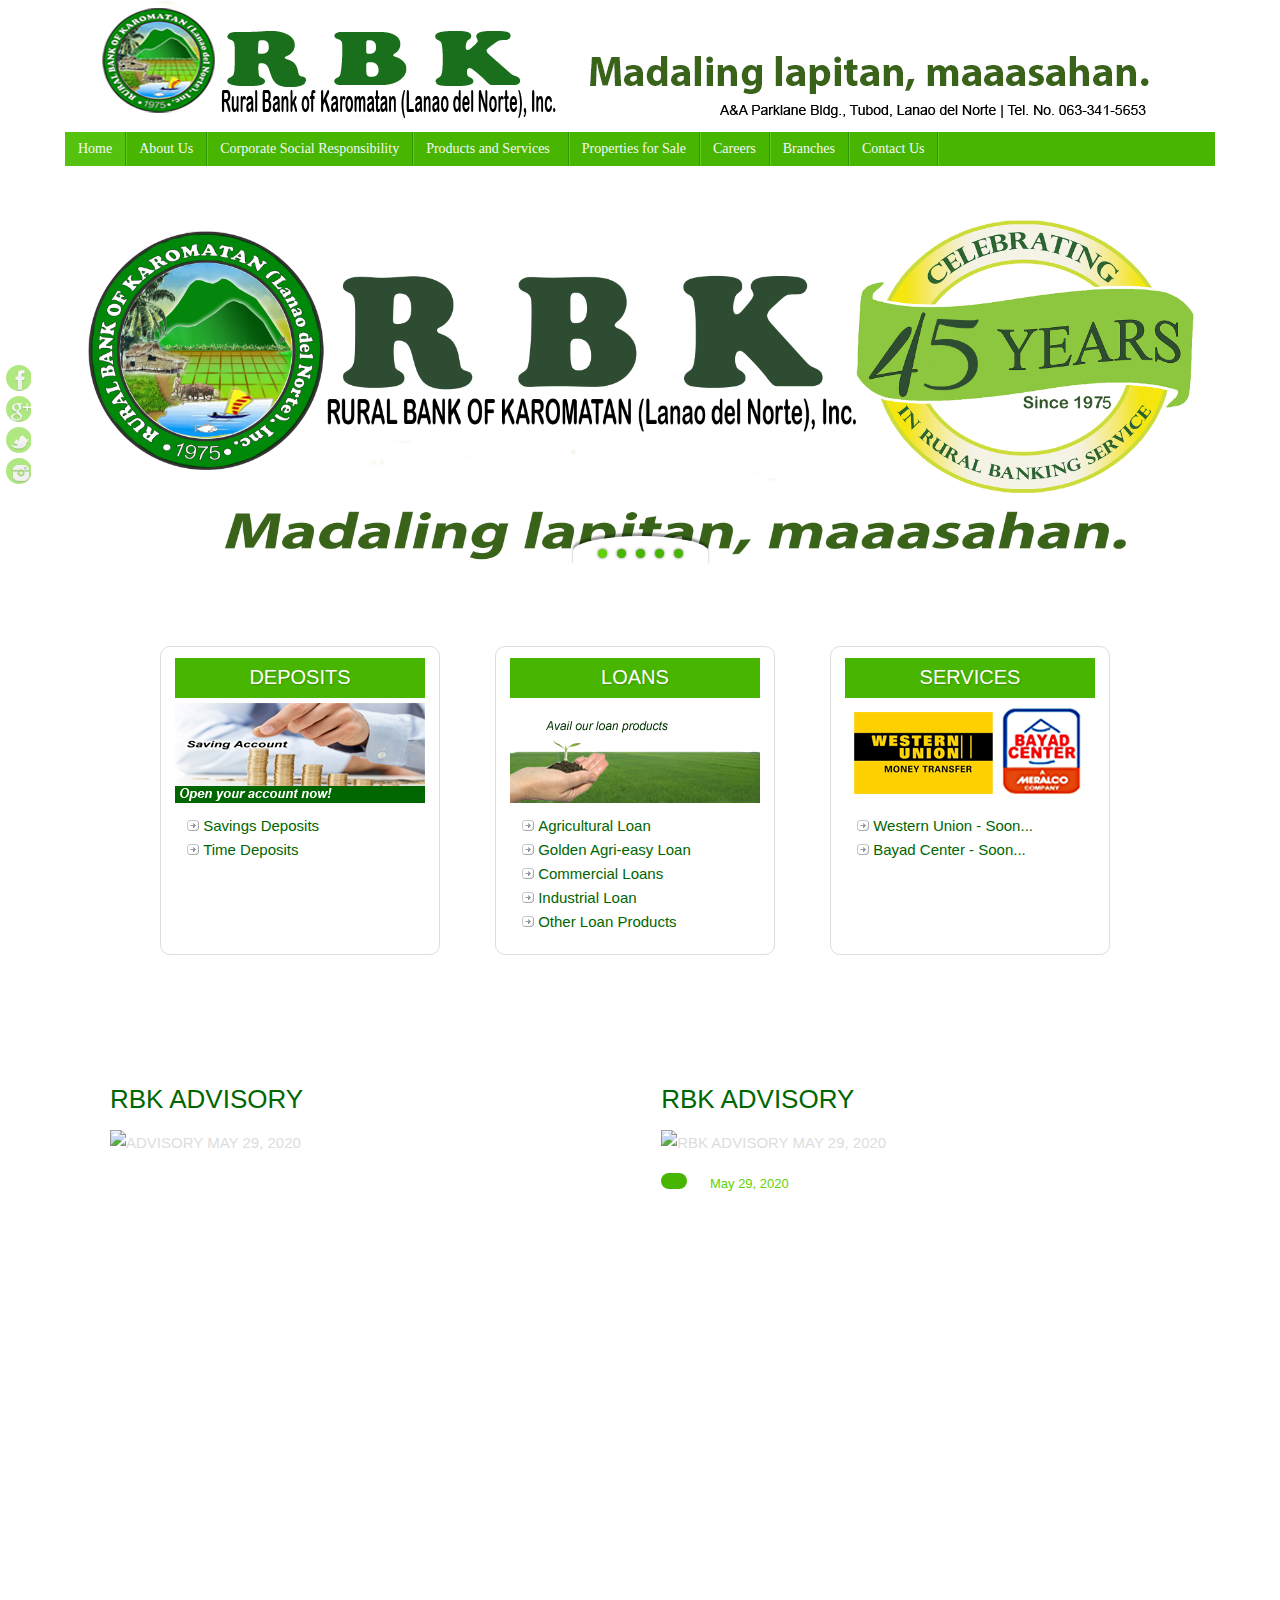
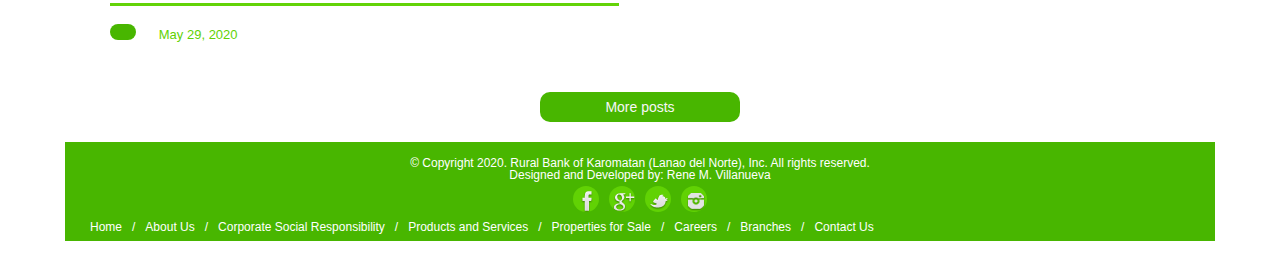
==== commit 84a3c219: "Add files via upload" ====
--- a/index.html
+++ b/index.html
@@ -1,715 +1,715 @@
-<!DOCTYPE html>
-<html lang="en-US">
-<head>
-<meta name="viewport" content="width=device-width, user-scalable=yes, initial-scale=1.0, minimum-scale=1.0, maximum-scale=3.0">
-<meta http-equiv="Content-Type" content="text/html; charset=UTF-8" />
-<link rel="pingback" href="xmlrpc.php" />
-<title>Rural Bank Karomatan (LN), Inc.</title>
-<link rel="alternate" type="application/rss+xml" title="RBK &raquo; Feed" href="feed/index.html" />
-<link rel="alternate" type="application/rss+xml" title="RBK &raquo; Comments Feed" href="comments/feed/index.html" />
-		<script type="text/javascript">
-			window._wpemojiSettings = {"baseUrl":"http:\/\/s.w.org\/images\/core\/emoji\/72x72\/","ext":".png","source":{"concatemoji":"https:\/\/\/js\/wp-emoji-release.min.js"}};
-			!function(a,b,c){function d(a){var c=b.createElement("canvas"),d=c.getContext&&c.getContext("2d");return d&&d.fillText?(d.textBaseline="top",d.font="600 32px Arial","flag"===a?(d.fillText(String.fromCharCode(55356,56812,55356,56807),0,0),c.toDataURL().length>3e3):(d.fillText(String.fromCharCode(55357,56835),0,0),0!==d.getImageData(16,16,1,1).data[0])):!1}function e(a){var c=b.createElement("script");c.src=a,c.type="text/javascript",b.getElementsByTagName("head")[0].appendChild(c)}var f,g;c.supports={simple:d("simple"),flag:d("flag")},c.DOMReady=!1,c.readyCallback=function(){c.DOMReady=!0},c.supports.simple&&c.supports.flag||(g=function(){c.readyCallback()},b.addEventListener?(b.addEventListener("DOMContentLoaded",g,!1),a.addEventListener("load",g,!1)):(a.attachEvent("onload",g),b.attachEvent("onreadystatechange",function(){"complete"===b.readyState&&c.readyCallback()})),f=c.source||{},f.concatemoji?e(f.concatemoji):f.wpemoji&&f.twemoji&&(e(f.twemoji),e(f.wpemoji)))}(window,document,window._wpemojiSettings);
-		</script>
-		<style type="text/css">
-img.wp-smiley,
-img.emoji {
-	display: inline !important;
-	border: none !important;
-	box-shadow: none !important;
-	height: 1em !important;
-	width: 1em !important;
-	margin: 0 .07em !important;
-	vertical-align: -0.1em !important;
-	background: none !important;
-	padding: 0 !important;
-}
-</style>
-<link rel='stylesheet' id='bootstrap-css'  href="css/bootstrap.min.css" type='text/css' media='all' />
-<link rel='stylesheet' id='bootstrap-fa-icon-css'  href="css/font-awesome.min.css" type='text/css' media='all' />
-<link rel='stylesheet' id='contact-form-7-css'  href="css/styles.css" type='text/css' media='all' />
-<link rel='stylesheet' id='ebs_dynamic_css-css'  href="css/ebs_dynamic_css.css" type='text/css' media='all' />
-<link rel='stylesheet' id='tempera-fonts-css'  href="css/fontfaces.css" type='text/css' media='all' />
-<link rel='stylesheet' id='tempera-style-css'  href="themes/tempera/style.css" type='text/css' media='all' />
-<link rel='stylesheet' id='tempera-frontpage-css'  href="themes/tempera/styles/style-frontpage.css" type='text/css' media='all' />
-<script type='text/javascript' src="js/jquery/jquery.js"></script>
-<script type='text/javascript' src="js/jquery-migrate.min.js"></script>
-<script type='text/javascript' src="js/bootstrap.min.js"></script>
-<script type='text/javascript' src="js/frontend.js"></script>
-<script type='text/javascript' src="js/nivo-slider.js"></script>
-<link rel="EditURI" type="application/rsd+xml" title="RSD" href="xmlrpc.php?rsd" />
-<link rel="wlwmanifest" type="application/wlwmanifest+xml" href="wlwmanifest.xml" /> 
-<meta name="generator" content="WordPress 4.3.23" />
-<style type="text/css" id="custom-background-css">
-body.custom-background { background-color: #ffffff; }
-</style>
-<style type="text/css"> #header, #main, #topbar-inner { max-width: 1150px; } #container.one-column { } #container.two-columns-right #secondary { width:250px; float:right; } #container.two-columns-right #content { width:810px; float:left; } /*fallback*/ #container.two-columns-right #content { width:calc(100% - 280px); float:left; } #container.two-columns-left #primary { width:250px; float:left; } #container.two-columns-left #content { width:810px; float:right; } /*fallback*/ #container.two-columns-left #content { width:-moz-calc(100% - 280px); float:right; width:-webkit-calc(100% - 280px); width:calc(100% - 280px); } #container.three-columns-right .sidey { width:125px; float:left; } #container.three-columns-right #primary { margin-left:30px; margin-right:30px; } #container.three-columns-right #content { width:780px; float:left; } /*fallback*/ #container.three-columns-right #content { width:-moz-calc(100% - 310px); float:left; width:-webkit-calc(100% - 310px); width:calc(100% - 310px);} #container.three-columns-left .sidey { width:125px; float:left; } #container.three-columns-left #secondary {margin-left:30px; margin-right:30px; } #container.three-columns-left #content { width:780px; float:right;} /*fallback*/ #container.three-columns-left #content { width:-moz-calc(100% - 310px); float:right; width:-webkit-calc(100% - 310px); width:calc(100% - 310px); } #container.three-columns-sided .sidey { width:125px; float:left; } #container.three-columns-sided #secondary { float:right; } #container.three-columns-sided #content { width:780px; float:right; /*fallback*/ width:-moz-calc(100% - 310px); float:right; width:-webkit-calc(100% - 310px); float:right; width:calc(100% - 310px); float:right; margin: 0 155px 0 -1090px; } body { font-family: Arial, Helvetica, sans-serif; } #content h1.entry-title a, #content h2.entry-title a, #content h1.entry-title , #content h2.entry-title { font-family: Arial, Helvetica, sans-serif; } .widget-title, .widget-title a { line-height: normal; font-family: Arial, Helvetica, sans-serif; } .entry-content h1, .entry-content h2, .entry-content h3, .entry-content h4, .entry-content h5, .entry-content h6, #comments #reply-title, .nivo-caption h2, #front-text1 h1, #front-text2 h1, .column-header-image { font-family: Arial, Helvetica, sans-serif; } #site-title span a { font-family: Arial, Helvetica, sans-serif; } #access ul li a, #access ul li a span { font-family: Droid Sans; } body { color: #333333; background-color: #ddd } a { color: #48b600; } a:hover,.entry-meta span a:hover, .comments-link a:hover { color: #61d204; } #header { background-color: ; } #site-title span a { color:#61d204; } #site-description { color:#444444; } .socials a { background-color: #61d204; } .socials-hover { background-color: #48b600; } /* Main menu top level */ #access a, #nav-toggle span { color: #f7f7f7; } #access, #nav-toggle {background-color: #48b600; } #access > .menu > ul > li > a > span { border-color: #2a9800; -moz-box-shadow: 1px 0 0 #60ce18; -webkit-box-shadow: 1px 0 0 #60ce18; box-shadow: 1px 0 0 #60ce18; } #access a:hover {background-color: #55c30d; } #access ul li.current_page_item > a, #access ul li.current-menu-item > a, #access ul li.current_page_ancestor > a, #access ul li.current-menu-ancestor > a { background-color: #55c30d; } /* Main menu Submenus */ #access > .menu > ul > li > ul:before {border-bottom-color:#61d204;} #access ul ul ul:before { border-right-color:#61d204;} #access ul ul li { background-color:#61d204; border-top-color:#6fe012; border-bottom-color:#56c700} #access ul ul li a{color:#f7f7f7} #access ul ul li a:hover{background:#6fe012} #access ul ul li.current_page_item > a, #access ul ul li.current-menu-item > a, #access ul ul li.current_page_ancestor > a, #access ul ul li.current-menu-ancestor > a { background-color:#6fe012; } #topbar { display:none; } .topmenu ul li a { color: ; } .topmenu ul li a:hover { color: ; border-bottom-color: #61d204; } #main { background-color: #FFFFFF; } #author-info, #entry-author-info, .page-title { border-color: #61d204; background: #F0F0F0; } #entry-author-info #author-avatar, #author-info #author-avatar { border-color: #FFF; } .sidey .widget-container { color: #333333; background-color: #FFFFFF; } .sidey .widget-title { color: #FFFFFF; background-color: #48b600;border-color:#208e00;} .sidey .widget-container a {color:#000000;} .sidey .widget-container a:hover {color:#61d204;} .entry-content h1, .entry-content h2, .entry-content h3, .entry-content h4, .entry-content h5, .entry-content h6 { color: #61d204; } .sticky .entry-header {border-color:#61d204 } .entry-title, .entry-title a { color: #006600; } .entry-title a:hover { color: #48b600; } #content h3.entry-format { color: #f7f7f7; background-color: #48b600; } #footer { color: #FFFFFF; background-color: #FFFFFF; } #footer2 { color: #FFFFFF; background-color: #48b600; } #footer a { color: #48b600; } #footer a:hover { color: #61d204; } #footer2 a, .footermenu ul li:after { color: #FFFFFF; } #footer2 a:hover { color: #61d204; } #footer .widget-container { color: #333333; background-color: #FFFFFF; } #footer .widget-title { color: #48b600; background-color: #f5f5f5;border-color:#cdcdcd } a.continue-reading-link, #cryout_ajax_more_trigger { color:#f7f7f7 !important; background:#48b600; border-bottom-color:#61d204; } a.continue-reading-link:after { background-color:#61d204; } a.continue-reading-link i.icon-right-dir {color:#61d204} a.continue-reading-link:hover i.icon-right-dir {color:#61d204} .page-link a, .page-link > span > em {border-color:#f7f7f7} .columnmore a {background:#61d204;color:#F0F0F0} .columnmore a:hover {background:#61d204;} .file, .button, #respond .form-submit input#submit, input[type=submit], input[type=reset] { background-color: #FFFFFF; border-color: #f7f7f7; box-shadow: 0 -10px 10px 0 #F0F0F0 inset; } .file:hover, .button:hover, #respond .form-submit input#submit:hover { background-color: #F0F0F0; } .entry-content tr th, .entry-content thead th { color: #61d204; } .entry-content fieldset, #content tr td,#content tr th, #content thead th { border-color: #f7f7f7; } #content tr.even td { background-color: #F0F0F0 !important; } hr { background-color: #f7f7f7; } input[type="text"], input[type="password"], input[type="email"], input[type="file"], textarea, select, input[type="color"],input[type="date"],input[type="datetime"],input[type="datetime-local"],input[type="month"],input[type="number"],input[type="range"], input[type="search"],input[type="tel"],input[type="time"],input[type="url"],input[type="week"] { background-color: #F0F0F0; border-color: #f7f7f7 #FFF #FFF #f7f7f7; color: #333333; } input[type="submit"], input[type="reset"] { color: #333333; background-color: #FFFFFF; border-color: #f7f7f7; box-shadow: 0 -10px 10px 0 #F0F0F0 inset; } input[type="text"]:hover, input[type="password"]:hover, input[type="email"]:hover, textarea:hover, input[type="color"]:hover, input[type="date"]:hover, input[type="datetime"]:hover, input[type="datetime-local"]:hover, input[type="month"]:hover, input[type="number"]:hover, input[type="range"]:hover, input[type="search"]:hover, input[type="tel"]:hover, input[type="time"]:hover, input[type="url"]:hover, input[type="week"]:hover { background-color: rgba(240,240,240,0.4); } .entry-content code { border-color: #f7f7f7; border-bottom-color:#61d204;} .entry-content pre { border-color: #f7f7f7; background-color:#F0F0F0;} .entry-content blockquote { border-color: #FFF; } abbr, acronym { border-color: #333333; } .comment-meta a { color: #333333; } #respond .form-allowed-tags { color: #000000; } .reply a{ background-color: #F0F0F0; border-color: #FFF; } .reply a:hover { background-color: #48b600;color: #48b600; } .entry-meta .icon-metas:before {color:#61d204;} .entry-meta span a, .comments-link a {color:#61d204;} .entry-meta span a:hover, .comments-link a:hover {color:;} .nav-next a:hover {} .nav-previous a:hover { } .pagination { border-color:#e6e6e6;} .pagination span, .pagination a { background:#F0F0F0; border-left-color:#d6d6d6; border-right-color:#ffffff; } .pagination a:hover { background: #f8f8f8; } #searchform input[type="text"] {color:#000000;} .caption-accented .wp-caption { background-color:rgba(97,210,4,0.8); color:#FFFFFF} .tempera-image-one .entry-content img[class*='align'],.tempera-image-one .entry-summary img[class*='align'], .tempera-image-two .entry-content img[class*='align'],.tempera-image-two .entry-summary img[class*='align'] { border-color:#61d204;} #content p, #content ul, #content ol, #content, #frontpage blockquote { text-align:Default ; } #content p, #content ul, #content ol, .sidey, .sidey a, table, table td { font-size:15px; word-spacing:Default; letter-spacing:Default; } #content p, #content ul, #content ol, .sidey, .sidey a { line-height:1.7em; } #content h1.entry-title, #content h2.entry-title { font-size:26px ;} .widget-title, .widget-title a { font-size:14px ;} #content .entry-content h1 { font-size: 32px;} #content .entry-content h2 { font-size: 28px;} #content .entry-content h3 { font-size: 24px;} #content .entry-content h4 { font-size: 20px;} #content .entry-content h5 { font-size: 16px;} #content .entry-content h6 { font-size: 12px;} #site-title span a { font-size:38px ;} #access ul li a { font-size:14px ;} #access ul ul ul a {font-size:12px;} #content ul li { background-image: none; padding-left: 0; } .nocomments, .nocomments2 {display:none;} #header-container > div { margin:40px 0 0 0px;} .page h1.entry-title, .home .page h2.entry-title { display:none; } #content p, #content ul, #content ol, #content dd, #content pre, #content hr { margin-bottom: 1.0em; } #nav-toggle { text-align: left; } #toTop {background:#FFFFFF;margin-left:1300px;} #toTop:hover .icon-back2top:before {color:#61d204;} #main {margin-top:20px; } #forbottom {margin-left: 30px; margin-right: 30px;} #header-widget-area { width: 33%; } #branding { height:120px; } @media (max-width: 1920px) {#branding, #bg_image { height:auto; max-width:100%; min-height:inherit !important; } } </style> 
-<style type="text/css"> .slider-wrapper { max-width: 1150px ; max-height: 400px ; } .slider-shadow { /* width: 1150px ; */ } #slider{ max-width: 1150px ; max-height: 400px ; } .theme-default .nivo-controlNav {top:-33px;} #front-text1 h1, #front-text2 h1 { color: #48b600; font-size: 30px; line-height: 42px; } #front-columns > div, #front-columns > li { width: 30%; } #front-columns > div.column3, #front-columns > li:nth-child(n+3) { margin-right: 0; } .column-image { max-width:318px;margin:0 auto;} .column-image img { max-width:318px; max-height:201px;} .nivo-caption { background-color: rgba(0,0,0,0.7); } .nivo-caption, .nivo-caption a { color: #ffffff; } .theme-default .nivo-controlNav, .theme-default .nivo-directionNav a { background-color:#ffffff; } .slider-bullets .nivo-controlNav a { background-color: #48b600; } .slider-bullets .nivo-controlNav a:hover { background-color: #48b600; } .slider-bullets .nivo-controlNav a.active {background-color: #61d204; } .slider-numbers .nivo-controlNav a { color:#ffffff;background-color:#000000;} .slider-numbers .nivo-controlNav a:hover { color: #61d204; } .slider-numbers .nivo-controlNav a.active { color:#61d204;} .column-image h3{ color: #333333; background-color: rgba(255,255,255,0.6); } .columnmore { background-color: #ddd; } #front-columns h3.column-header-noimage { background: #FFFFFF; } </style>
-<style type="text/css">/* Slider text and description alignment */
-.nivo-caption h2 {
-text-align: left;
-}
-.slide-text {
-text-align: justify;
-font-size:16px;
-} 
-
-.urbangreymenu{
-width: 220px; /*width of menu*/
-} 
-
-.urbangreymenu .headerbar{
-font: bold 12px Verdana;
-color: white;
-background: #55a61f url(media/arrowstop.gif) no-repeat 8px 6px; /*last 2 values are the x and y coordinates of bullet image*/
-margin-bottom: 0; /*bottom spacing between header and rest of content*/
-text-transform: uppercase;
-padding: 5px 0 5px 0px; /*31px is left indentation of header text*/
-} 
-
-
-.urbangreymenu .headerbar2{
-font: bold 12px Verdana;
-color: white;
-background: #55a61f url(media/arrowstop.gif) no-repeat 8px 6px; /*last 2 values are the x and y coordinates of bullet image*/
-margin-bottom: 0; /*bottom spacing between header and rest of content*/
-padding: 5px 0 5px 25px; /*31px is left indentation of header text*/
-} 
-
-.sidebarmenu ul li{
-position: relative;
-padding-bottom: 1px; /*bottom spacing between menu items*/
-
-} 
-
-p.customfootertext {
-    font-style: normal;
-    
-} 
-
-
-#header {
-	border-top:0px;
-} 
-
-/* hiding of slider caption  */
-.nivo-caption { display: none !important; } 
-
-.archive .page-title {
-display: none;
-} 
-
-
-#si_contact_form1 fieldset Name{
-color: #c00;
-} 
-
-.shadetabs{
-padding: 3px 0;
-margin-left: 0;
-margin-top: 1px;
-margin-bottom: 0;
-font: bold 14px Arial;
-list-style-type: none;
-text-align: left; /*set to left, center, or right to align the menu as desired*/
-} 
-
-ff-hidden1 {
-    display: none;
-} 
-
-
-.savings{
-width: 310px; /*width of menu*/
-float: left;
-margin-left: 180px;
-	
-}
-
-.savings .headerbar{
-font: bold 18px Verdana;
-color: #48b600;
-margin-bottom: 0; /*bottom 
-
-spacing between header and rest 
-
-of content*/
-text-transform: none;
-padding: 5px 0 10px 0px; /*31px 
-
-is left indentation of header 
-
-text*/
-}
-
- 
-.savings ul p{
-position: relative;
-padding-bottom: 2px; /*bottom 
-
-spacing between menu items*/
-}
-
-/* Top level menu links style */
-.savings ul p a{
-font: normal 15px Arial;
-color: black;
-background: #FFFFFF;
-display: block;
-padding: 5px 0;
-line-height: 17px;
-padding-left: 8px; /*link text is 
-
-indented 8px*/
-text-decoration: none;
-}
-
-.savings ul p a:link, .savings ul 
-
-p a:visited, .savings ul p 
-
-a:active{
-background-color: #FFFFFF; 
-
-/*background of tabs (default 
-
-state)*/
-}
-
-.savings ul p a:visited{
-color: #000000
-}
-
-.savings ul p a:hover{
-color: #48b600;
-}
-
-/*Sub level menu items */
-.savings ul p ul{
-position: absolute;
-width: 200px; /*Sub Menu Items 
-
-width */
-top: 0;
-visibility: hidden;
-}</style>
-<link rel='stylesheet' id='tempera_style_mobile'  href="themes/tempera/styles/style-mobile.css" type='text/css' media='all' /><script type="text/javascript">var cryout_global_content_width = 900;var cryout_toTop_offset = 1150;
-function disableselect(e) { 
-   return false 
- } 
- 
- function reEnable() { 
-   return true 
- } 
- //if IE4+  
- document.onselectstart = new Function("return false") 
- //if NS6  
- if (window.sidebar) { 
-   document.onmousedown = disableselect 
-   document.onclick = reEnable 
- } 
- 
-
-
-
-        function disableCtrlKeyCombination(e)
-        {
-                //list all CTRL + key combinations you want to disable
-                var forbiddenKeys = new Array("a", "s", "c","p", "u","j","x","Prt Scrn" );
-                var key;
-                var isCtrl;
-
-                if(window.event)
-                {
-                        key = window.event.keyCode;     //IE
-                        if(window.event.ctrlKey)
-                                isCtrl = true;
-                        else
-                                isCtrl = false;
-                }
-                else
-                {
-                        key = e.which;     //firefox
-                        if(e.ctrlKey)
-                                isCtrl = true;
-                        else
-                                isCtrl = false;
-                }
-
-                //if ctrl is pressed check if other key is in forbidenKeys array
-                if(isCtrl)
-                {
-                    for (i = 0; i < forbiddenKeys.length; i++)
-                        {
-                                //case-insensitive comparation
-                            if (forbiddenKeys[i].toLowerCase() == String.fromCharCode(key).toLowerCase())
-                                {
-//                                    alert("Key combination CTRL + "
-//                                                + String.fromCharCode(key)
-//                                                + " has been disabled.");                                    
-                                        return false;
-                                }
-                        }
-                }
-                return true;
-        }</script><link rel="icon" href="uploads/2016/04/cropped-GRBP-Logo1-32x32.png" sizes="32x32" />
-<link rel="icon" href="uploads/2016/04/cropped-GRBP-Logo1-192x192.png" sizes="192x192" />
-<link rel="apple-touch-icon-precomposed" href="uploads/2016/04/cropped-GRBP-Logo1-180x180.png">
-<meta name="msapplication-TileImage" content="uploads/2016/04/cropped-GRBP-Logo1-270x270.png">
-<!--[if lt IE 9]>
-<script>
-document.createElement('header');
-document.createElement('nav');
-document.createElement('section');
-document.createElement('article');
-document.createElement('aside');
-document.createElement('footer');
-</script>
-<![endif]-->
-<script type="text/javascript">
-function makeDoubleDelegate(function1, function2) {
-	/* concatenate functions */
-    return function() { if (function1) function1(); if (function2) function2(); }
-}
-
-function tempera_onload() {
-    /* Add responsive videos */
-    jQuery(".entry-content").fitVids();
-	}; // tempera_onload
-
-jQuery(document).ready(function(){
-	/* enable mobile menu handle */
-	tempera_mobilemenu_init();
-});
-
-// make sure not to lose previous onload events
-window.onload = makeDoubleDelegate(window.onload, tempera_onload );
-</script>
-</head>
-<body class="home blog custom-background tempera-image-one caption-dark magazine-layout presentation-page coldisplay0">
-
-
-<div id="wrapper" class="hfeed">
-<div id="topbar" ><div id="topbar-inner">  </div></div>
-<div class="socials" id="slefts">
-			<a  target="_blank"  rel="nofollow" href="https://www.facebook.com/reneboytech"
-			class="socialicons social-Facebook" title="Facebook">
-				<img alt="Facebook" src="themes/tempera/images/socials/Facebook.png" />
-			</a>
-			<a  target="_blank"  rel="nofollow" href="https://www.facebook.com/reneboytech"
-			class="socialicons social-GooglePlus" title="GooglePlus">
-				<img alt="GooglePlus" src="themes/tempera/images/socials/GooglePlus.png" />
-			</a>
-			<a  target="_blank"  rel="nofollow" href="https://www.facebook.com/reneboytech"
-			class="socialicons social-Twitter" title="Twitter">
-				<img alt="Twitter" src="themes/tempera/images/socials/Twitter.png" />
-			</a>
-			<a  target="_blank"  rel="nofollow" href="https://www.facebook.com/reneboytech"
-			class="socialicons social-Instagram" title="Instagram">
-				<img alt="Instagram" src="themes/tempera/images/socials/Instagram.png" />
-			</a></div>
-<div id="header-full">
-	<header id="header">
-		<div id="masthead">
-			<div id="branding" role="banner" >
-				<img id="bg_image" alt="" title="" src="uploads/2014/08/cropped-GRBP_wp_logo2001.png"  /><div id="header-container">
-</div>								<div style="clear:both;"></div>
-			</div><!-- #branding -->
-			<a id="nav-toggle"><span>&nbsp;</span></a>
-			<nav id="access" role="navigation">
-				<div class="skip-link screen-reader-text"><a href="#content" title="Skip to content">Skip to content</a></div>
-<div class="menu"><ul id="prime_nav" class="menu"><li id="menu-item-47" class="menu-item menu-item-type-custom menu-item-object-custom current-menu-item current_page_item menu-item-home menu-item-47"><a href="index.html"><span>Home</span></a></li>
-<li id="menu-item-41" class="menu-item menu-item-type-post_type menu-item-object-page menu-item-41"><a href="about-us/index.html"><span>About Us</span></a></li>
-<li id="menu-item-1533" class="menu-item menu-item-type-post_type menu-item-object-page menu-item-1533"><a href="corporate-social-responsibility/index.html"><span>Corporate Social Responsibility</span></a></li>
-<li id="menu-item-294" class="menu-item menu-item-type-post_type menu-item-object-page menu-item-has-children menu-item-294"><a href="products/index.html"><span>Products and Services</span></a>
-<ul class="sub-menu">
-	<li id="menu-item-45" class="menu-item menu-item-type-post_type menu-item-object-page menu-item-45"><a href="products/deposits/index.html"><span>Depoposits</span></a></li>
-	<li id="menu-item-46" class="menu-item menu-item-type-post_type menu-item-object-page menu-item-46"><a href="products/loans/index.html"><span>Loans</span></a></li>
-	<li id="menu-item-34" class="menu-item menu-item-type-post_type menu-item-object-page menu-item-has-children menu-item-34"><a href="products/services/index.html"><span>Services</span></a>
-	<ul class="sub-menu">
-		<li id="menu-item-2470" class="menu-item menu-item-type-post_type menu-item-object-page menu-item-2470"><a href="products/services/cebuana-lhuillier/index.html"><span>Cebuana Lhuillier</span></a></li>
-		<li id="menu-item-36" class="menu-item menu-item-type-post_type menu-item-object-page menu-item-36"><a href="products/services/western-union/index.html"><span>Western Union</span></a></li>
-		<li id="menu-item-2783" class="menu-item menu-item-type-post_type menu-item-object-page menu-item-2783"><a href="products/services/bayad-center/index.html"><span>Bayad Center</span></a></li>
-	</ul>
-</li>
-	<li id="menu-item-976" class="menu-item menu-item-type-post_type menu-item-object-page menu-item-976"><a href="promotions/index.html"><span>Promotions</span></a></li>
-</ul>
-</li>
-<li id="menu-item-1651" class="menu-item menu-item-type-post_type menu-item-object-page menu-item-1651"><a href="properties-for-sale/index.html"><span>Properties for Sale</span></a></li>
-<li id="menu-item-2144" class="menu-item menu-item-type-post_type menu-item-object-page menu-item-2144"><a href="careers/index.html"><span>Careers</span></a></li>
-<li id="menu-item-65" class="menu-item menu-item-type-post_type menu-item-object-page menu-item-65"><a href="branches-atm-locator/index.html"><span>Branches</span></a></li>
-<li id="menu-item-1621" class="menu-item menu-item-type-post_type menu-item-object-page menu-item-1621"><a href="contact-us/index.html"><span>Contact Us</span></a></li>
-</ul></div>			</nav><!-- #access -->		
-		</div><!-- #masthead -->
-	</header><!-- #header -->
-</div><!-- #header-full -->
-
-<div style="clear:both;height:0;"> </div>
-
-<div id="main">
-		<div id="toTop"><i class="icon-back2top"></i> </div>	<div  id="forbottom" >
-		
-		<div style="clear:both;"> </div>
-
-		
-<script type="text/javascript">
-     jQuery(document).ready(function() {
-	// Slider creation
-     jQuery('#slider').nivoSlider({
-		effect: 'random',
-       	animSpeed: 800,
-				//controlNavThumbs: true, 
-		pauseTime: 6000     });
-	});
-</script> 
-
-<div id="frontpage">
-<div class="slider-wrapper theme-default slider-navhover slider-bullets">
-     <div class="ribbon"></div>
-     <div id="slider" class="nivoSlider">
-	            <a href='#'>
-                 <img src="uploads/2019/04/Banner-40th-Anniversary-N.jpg" data-thumb='uploads/2019/04/Banner-40th-Anniversary-N.jpg' alt=""  />
-            </a>                 <a href='#'>
-                 <img src="uploads/2019/04/Banner-Agricultural-Loan.jpg" data-thumb='uploads/2019/04/Banner-Agricultural-Loan.jpg' alt=""  />
-            </a>                 <a href='#'>
-                 <img src="uploads/2019/04/Banner-Arangtoda-Loan.jpg" data-thumb='uploads/2019/04/Banner-Arangtoda-Loan.jpg' alt=""  />
-            </a>                 <a href='#'>
-                 <img src="uploads/2019/04/Banner-Commercial-Loan.jpg" data-thumb='uploads/2019/04/Banner-Commercial-Loan.jpg' alt=""  />
-            </a>                 <a href='#'>
-                 <img src="uploads/2019/04/Banner-Time.jpg" data-thumb='uploads/2019/04/Banner-Time.jpg' alt=""  />
-            </a>          </div>
-                 <div id="caption0" class="nivo-html-caption">
-                            </div>
-	            <div id="caption1" class="nivo-html-caption">
-                            </div>
-	            <div id="caption2" class="nivo-html-caption">
-                            </div>
-	            <div id="caption3" class="nivo-html-caption">
-                            </div>
-	            <div id="caption4" class="nivo-html-caption">
-                            </div>
-	     </div>
- 
-<div class="slider-shadow"></div>
-<div id="pp-afterslider">
-<div id="front-text3"> <blockquote><!DOCTYPE html>
-<html lang="en-US">
-<head>
-<style>
-/* Reset */
-html, body, div, span, h1, h2, h3, h4, h5, h6, p, blockquote, pre,
-a, font, img, ul, li {
-	margin: 0;
-	padding: 0;
-	border: 0;
-	outline: 0;
-	font-size: 100%;
-	vertical-align: baseline;
-	background: transparent;
-}
-body {
-	line-height: 1;
-}
-ol, ul {
-	list-style: none;
-}
-
-:focus {
-	outline: 0;
-}
-/* // Reset */
-
-body {
-	background: url(bck.jpg); /* image for body made with Photoshop using noise filter (gaussian monochromatic) on #ccc */
-	font-family: sans-serif;
-	font-size: 12px;
-	color: #ddd;
-}
-
-h2 {
-	font-style: bold;
-	font-weight: normal;
-	line-height: 1.2em;
-}
-
-div#containersam {
-	margin: 10px auto 0px auto; /* centered */
-	width: 50px;
-	float: left;
-	height: 100px;
-	margin-left: 50px;
-}
-
-div#container2sam {
-	margin: 10px auto 0px auto; /* centered */
-	width: 50px;
-	float: left;
-	margin-left: 300px;
-}
-
-div#container3sam {
-	margin: 10px auto 0px auto; /* centered */
-	
-    width: 50px;
-	float: left;
-	margin-left: 300px;
-}
-
-.rectanglesam {
-	background: #48b600;
-	height: 40px;
-	width: 250px;
-	position: relative;
-	left:13px;
-	top: 10px;
-	float: left;
-	
-	z-index: 100; /* the stack order: foreground */
-}
-
-.imagesam {
-	height: 40px;
-	width: 250px;
-	position: relative;
-	left:13px;
-	top: 15px;
-	float: left;
-
-	z-index: 100; /* the stack order: foreground */
-}
-
-.rectanglesam h2 {
-	font-size: 20px;
-	color: #fff;
-	padding-top: 7px;
-	text-shadow: 1px 1px 2px rgba(0,0,0,0.2);
-	text-align: center;
-}
-
-
-.infosam {
-	padding: 165px 25px 35px 25px;
-  height: 310px;
-}
-
-.infosam h2 {
-	padding-top: 10px;
-	font-size: 19px;
-	color: #48b600;
-	
-	
-}
-
-.infosam p {
-	padding-top: 2px;
-	font-size: 15px;
-	line-height: 22px;
-	text-align: left;
-	
-	
-}
-
-.infosam p a {
-	color: #006600;
-	text-decoration: none;
-}
-
-.infosam p a:hover {
-	text-decoration: underline;
-	color: #48b600;
-}
-
-.citysam {
-float: left;
-margin: 5px;
-margin-left: 50px;
-padding: 1px;
-width: 280px;
-height: 309px;
-background: #fff;
-	  border-style: solid;
-    border-width: 1px;
-	-moz-border-radius: 10px;
-  -khtml-border-radius: 10px;
-  -webkit-border-radius: 10px;
-		-moz-box-shadow: 0px 0px 0px rgba(0,0,0,0.200);
-  -khtml-box-shadow: 0px 0px 0px rgba(0,0,0,0.200);
-  -webkit-box-shadow: 0px 0px 0px rgba(0,0,0,0.200);
-	position: relative; 
-	z-index: 90; /* the stack order: displayed under ribbon rectangle (100) */
-} 
-
-
-
-</style>
-</head>
-
-<body>
-<div class="citysam">
-<div class="rectanglesam"><h2>DEPOSITS</h2></div>
-<div class="imagesam"><img src="uploads/2015/01/deposit-21.png"></div>
-
-<div class="infosam">
-<p>
-	<a href="#"><img src="uploads/2014/08/arrowbullet2.png"> Savings Deposits</a>
-</p>
-<p>
-<a href="#"><img src="uploads/2014/08/arrowbullet2.png"> Time Deposits</a>
-</p>
-</div>
-</div>
-
-
-<div class="citysam">
-<div class="rectanglesam"><h2>LOANS</h2></div>
-<div class="imagesam"><img src="uploads/2014/10/loan.png"></div>
-<div class="infosam">
-<p>
-<a href="products/loans/agricultural-loan/index.html"><img src="uploads/2014/08/arrowbullet2.png"> Agricultural Loan</a>
-</p>
-<p>
-<a href="products/loans/agricultural-loan/golden-agri-easy-loan/index.html"><img src="uploads/2014/08/arrowbullet2.png"> Golden Agri-easy Loan</a>
-</p>
-	
-<p>
-<a href="products/loans/commercial-loans/index.html"><img src="uploads/2014/08/arrowbullet2.png"> Commercial Loans</a>
-</p>
-<p>
-<a href="products/loans/industrial-loan/ "><img src="uploads/2014/08/arrowbullet2.png"> Industrial Loan</a>
-</p>
-<p>
-<a href="products/loans/deped-salary-loan/index.html"><img src="uploads/2014/08/arrowbullet2.png"> Other Loan Products</a>
-</p>
-
-</div>
-</div>
-
-
-<div class="citysam">
-<div class="rectanglesam"><h2>SERVICES</h2></div>
-<div class="imagesam"><img src="uploads/2018/08/services39.png"></div>
-
-<div class="infosam">
-
-
-<p>
-<a href="#"><img src="uploads/2014/08/arrowbullet2.png"> Western Union</a>
-</p>
-<p>
-<a href="#"><img src="uploads/2014/08/arrowbullet2.png"> Bayad Center</a>
-</p>
-</div>
-	
-</div>
-
-</body>
-</html>
-
-<html>
-	<head>
-		<body ondragstart="return false;" ondrop="return false;" oncontextmenu="return false;" onkeypress="return disableCtrlKeyCombination(event);" onkeydown="return disableCtrlKeyCombination(event);">
-			<a><img src="uploads/2014/08/space.png" height="80" width="1150"></a>
-		</body>
-	</head>
-</html>
-	
-		 </blockquote></div>
-		<section id="container" class="one-column ">
-
-			<div id="content" role="main">
-
-				<article id="post-3005" class="indexed post-3005 post type-post status-publish format-image hentry category-uncategorized post_format-post-format-image">
-		<header class="entry-header">
-				<h2 class="entry-title"><a href="rbk-advisory-3/index.html" title="Permalink to RBK ADVISORY" rel="bookmark">RBK ADVISORY</a></h2>
-						<div class="entry-meta">
-							</div><!-- .entry-meta -->	
-		</header><!-- .entry-header -->
-		<div class="entry-content">
-			<p><img class="size-full wp-image-3006 aligncenter" src="" alt="ADVISORY MAY 29, 2020" width="674" height="627" /></p>
-					</div><!-- .entry-content -->
-		<footer class="entry-meta">
-			<h3 class="entry-format"><i class="icon-image" title="Image"></i></h3>
-			<span class="onDate date updated"><i class="icon-time icon-metas" title="Date"></i><a href="rbk-advisory-3/index.html" rel="bookmark">May 29, 2020</a></span>		</footer>
-	</article><!-- #post-3005 -->
-	<article id="post-3001" class="indexed post-3001 post type-post status-publish format-image hentry category-uncategorized post_format-post-format-image">
-		<header class="entry-header">
-				<h2 class="entry-title"><a href="rbk-advisory-2/index.html" title="Permalink to RBK ADVISORY" rel="bookmark">RBK ADVISORY</a></h2>
-						<div class="entry-meta">
-							</div><!-- .entry-meta -->	
-		</header><!-- .entry-header -->
-		<div class="entry-content">
-			<p><img class="size-full wp-image-3002" src="" alt="RBK ADVISORY MAY 29, 2020" width="1057" height="1377" /></p>
-					</div><!-- .entry-content -->
-		<footer class="entry-meta">
-			<h3 class="entry-format"><i class="icon-image" title="Image"></i></h3>
-			<span class="onDate date updated"><i class="icon-time icon-metas" title="Date"></i><a href="rbk-advisory-2/index.html" rel="bookmark">May 29, 2020</a></span>		</footer>
-	</article><!-- #post-3001 -->
-<div class='pagination_container'><nav class='pagination'><span class='current'>1</span><a href="page/2/index.html" class='inactive' >2</a><a href="page/3/index.html" class='inactive' >3</a><a href="page/2/index.html">&rsaquo;</a><a href="page/10/index.html">&raquo;</a></nav></div>
-
-			</div><!-- #content -->
-				</section><!-- #container -->
-</div> <!-- #pp-afterslider -->
-</div> <!-- #frontpage -->
-	<div style="clear:both;"></div>
-	</div> <!-- #forbottom -->
-
-
-	<footer id="footer" role="contentinfo">
-		<div id="colophon">
-		
-			
-			
-		</div><!-- #colophon -->
-
-		<div id="footer2">
-		
-			<div id="site-copyright"><p class="customfootertext">&copy; Copyright 2020. Rural Bank of Karomatan (Lanao del Norte), Inc. All rights reserved.<br/> Designed and Developed by: Rene M. Villanueva</p></div><div class="socials" id="sfooter">
-            <a  target="_blank"  rel="nofollow" href="https://www.facebook.com/reneboytech"
-			class="socialicons social-Facebook" title="Facebook">
-				<img alt="Facebook" src="themes/tempera/images/socials/Facebook.png" />
-			</a>
-			<a  target="_blank"  rel="nofollow" href="https://www.facebook.com/reneboytech"
-			class="socialicons social-GooglePlus" title="GooglePlus">
-				<img alt="GooglePlus" src="themes/tempera/images/socials/GooglePlus.png" />
-			</a>
-			<a  target="_blank"  rel="nofollow" href="https://www.facebook.com/reneboytech"
-			class="socialicons social-Twitter" title="Twitter">
-				<img alt="Twitter" src="themes/tempera/images/socials/Twitter.png" />
-			</a>
-			<a  target="_blank"  rel="nofollow" href="https://www.facebook.com/reneboytech"
-			class="socialicons social-Instagram" title="Instagram">
-				<img alt="Instagram" src="themes/tempera/images/socials/Instagram.png" />
-			</a></div><nav class="footermenu"><ul id="menu-main-menu" class="menu"><li class="menu-item menu-item-type-custom menu-item-object-custom current-menu-item current_page_item menu-item-home menu-item-47"><a href="index.html">Home</a></li>
-<li class="menu-item menu-item-type-post_type menu-item-object-page menu-item-41"><a href="about-us/index.html">About Us</a></li>
-<li class="menu-item menu-item-type-post_type menu-item-object-page menu-item-1533"><a href="corporate-social-responsibility/index.html">Corporate Social Responsibility</a></li>
-<li class="menu-item menu-item-type-post_type menu-item-object-page menu-item-has-children menu-item-294"><a href="products/index.html">Products and Services</a></li>
-<li class="menu-item menu-item-type-post_type menu-item-object-page menu-item-1651"><a href="properties-for-sale/index.html">Properties for Sale</a></li>
-<li class="menu-item menu-item-type-post_type menu-item-object-page menu-item-2144"><a href="careers/index.html">Careers</a></li>
-<li class="menu-item menu-item-type-post_type menu-item-object-page menu-item-65"><a href="branches-atm-locator/index.html">Branches</a></li>
-<li class="menu-item menu-item-type-post_type menu-item-object-page menu-item-1621"><a href="contact-us/index.html">Contact Us</a></li>
-</ul></nav>			
-		</div><!-- #footer2 -->
-
-	</footer><!-- #footer -->
-
-	</div><!-- #main -->
-</div><!-- #wrapper -->
-
-
-<script type='text/javascript'>
-/* <![CDATA[ */
-var cryout_ajax_more = {"page_number_next":"2","page_number_max":"10","page_link_model":"http:\/\/page\/9999999\/","load_more_str":"More posts","content_css_selector":"#content","pagination_css_selector":".pagination, .navigation"};
-/* ]]> */
-</script>
-<script type='text/javascript' src="themes/tempera/js/ajax.js"></script>
-<script type='text/javascript' src="js/jquery.form.min.js"></script>
-<script type='text/javascript'>
-/* <![CDATA[ */
-var _wpcf7 = {"loaderUrl":"http:\/\/www.grbp.com.ph\/wp-content\/plugins\/contact-form-7\/images\/ajax-loader.gif","recaptchaEmpty":"Please verify that you are not a robot.","sending":"Sending ..."};
-/* ]]> */
-</script>
-<script type='text/javascript' src="js/scripts.js"></script>
-
-</body>
-</html>
-
+<!DOCTYPE html>
+<html lang="en-US">
+<head>
+<meta name="viewport" content="width=device-width, user-scalable=yes, initial-scale=1.0, minimum-scale=1.0, maximum-scale=3.0">
+<meta http-equiv="Content-Type" content="text/html; charset=UTF-8" />
+<link rel="pingback" href="xmlrpc.php" />
+<title>Rural Bank Karomatan (LN), Inc.</title>
+<link rel="alternate" type="application/rss+xml" title="RBK &raquo; Feed" href="feed/index.html" />
+<link rel="alternate" type="application/rss+xml" title="RBK &raquo; Comments Feed" href="comments/feed/index.html" />
+		<script type="text/javascript">
+			window._wpemojiSettings = {"baseUrl":"http:\/\/s.w.org\/images\/core\/emoji\/72x72\/","ext":".png","source":{"concatemoji":"https:\/\/\/js\/wp-emoji-release.min.js"}};
+			!function(a,b,c){function d(a){var c=b.createElement("canvas"),d=c.getContext&&c.getContext("2d");return d&&d.fillText?(d.textBaseline="top",d.font="600 32px Arial","flag"===a?(d.fillText(String.fromCharCode(55356,56812,55356,56807),0,0),c.toDataURL().length>3e3):(d.fillText(String.fromCharCode(55357,56835),0,0),0!==d.getImageData(16,16,1,1).data[0])):!1}function e(a){var c=b.createElement("script");c.src=a,c.type="text/javascript",b.getElementsByTagName("head")[0].appendChild(c)}var f,g;c.supports={simple:d("simple"),flag:d("flag")},c.DOMReady=!1,c.readyCallback=function(){c.DOMReady=!0},c.supports.simple&&c.supports.flag||(g=function(){c.readyCallback()},b.addEventListener?(b.addEventListener("DOMContentLoaded",g,!1),a.addEventListener("load",g,!1)):(a.attachEvent("onload",g),b.attachEvent("onreadystatechange",function(){"complete"===b.readyState&&c.readyCallback()})),f=c.source||{},f.concatemoji?e(f.concatemoji):f.wpemoji&&f.twemoji&&(e(f.twemoji),e(f.wpemoji)))}(window,document,window._wpemojiSettings);
+		</script>
+		<style type="text/css">
+img.wp-smiley,
+img.emoji {
+	display: inline !important;
+	border: none !important;
+	box-shadow: none !important;
+	height: 1em !important;
+	width: 1em !important;
+	margin: 0 .07em !important;
+	vertical-align: -0.1em !important;
+	background: none !important;
+	padding: 0 !important;
+}
+</style>
+<link rel='stylesheet' id='bootstrap-css'  href="css/bootstrap.min.css" type='text/css' media='all' />
+<link rel='stylesheet' id='bootstrap-fa-icon-css'  href="css/font-awesome.min.css" type='text/css' media='all' />
+<link rel='stylesheet' id='contact-form-7-css'  href="css/styles.css" type='text/css' media='all' />
+<link rel='stylesheet' id='ebs_dynamic_css-css'  href="css/ebs_dynamic_css.css" type='text/css' media='all' />
+<link rel='stylesheet' id='tempera-fonts-css'  href="css/fontfaces.css" type='text/css' media='all' />
+<link rel='stylesheet' id='tempera-style-css'  href="themes/tempera/style.css" type='text/css' media='all' />
+<link rel='stylesheet' id='tempera-frontpage-css'  href="themes/tempera/styles/style-frontpage.css" type='text/css' media='all' />
+<script type='text/javascript' src="js/jquery/jquery.js"></script>
+<script type='text/javascript' src="js/jquery-migrate.min.js"></script>
+<script type='text/javascript' src="js/bootstrap.min.js"></script>
+<script type='text/javascript' src="js/frontend.js"></script>
+<script type='text/javascript' src="js/nivo-slider.js"></script>
+<link rel="EditURI" type="application/rsd+xml" title="RSD" href="xmlrpc.php?rsd" />
+<link rel="wlwmanifest" type="application/wlwmanifest+xml" href="wlwmanifest.xml" /> 
+<meta name="generator" content="WordPress 4.3.23" />
+<style type="text/css" id="custom-background-css">
+body.custom-background { background-color: #ffffff; }
+</style>
+<style type="text/css"> #header, #main, #topbar-inner { max-width: 1150px; } #container.one-column { } #container.two-columns-right #secondary { width:250px; float:right; } #container.two-columns-right #content { width:810px; float:left; } /*fallback*/ #container.two-columns-right #content { width:calc(100% - 280px); float:left; } #container.two-columns-left #primary { width:250px; float:left; } #container.two-columns-left #content { width:810px; float:right; } /*fallback*/ #container.two-columns-left #content { width:-moz-calc(100% - 280px); float:right; width:-webkit-calc(100% - 280px); width:calc(100% - 280px); } #container.three-columns-right .sidey { width:125px; float:left; } #container.three-columns-right #primary { margin-left:30px; margin-right:30px; } #container.three-columns-right #content { width:780px; float:left; } /*fallback*/ #container.three-columns-right #content { width:-moz-calc(100% - 310px); float:left; width:-webkit-calc(100% - 310px); width:calc(100% - 310px);} #container.three-columns-left .sidey { width:125px; float:left; } #container.three-columns-left #secondary {margin-left:30px; margin-right:30px; } #container.three-columns-left #content { width:780px; float:right;} /*fallback*/ #container.three-columns-left #content { width:-moz-calc(100% - 310px); float:right; width:-webkit-calc(100% - 310px); width:calc(100% - 310px); } #container.three-columns-sided .sidey { width:125px; float:left; } #container.three-columns-sided #secondary { float:right; } #container.three-columns-sided #content { width:780px; float:right; /*fallback*/ width:-moz-calc(100% - 310px); float:right; width:-webkit-calc(100% - 310px); float:right; width:calc(100% - 310px); float:right; margin: 0 155px 0 -1090px; } body { font-family: Arial, Helvetica, sans-serif; } #content h1.entry-title a, #content h2.entry-title a, #content h1.entry-title , #content h2.entry-title { font-family: Arial, Helvetica, sans-serif; } .widget-title, .widget-title a { line-height: normal; font-family: Arial, Helvetica, sans-serif; } .entry-content h1, .entry-content h2, .entry-content h3, .entry-content h4, .entry-content h5, .entry-content h6, #comments #reply-title, .nivo-caption h2, #front-text1 h1, #front-text2 h1, .column-header-image { font-family: Arial, Helvetica, sans-serif; } #site-title span a { font-family: Arial, Helvetica, sans-serif; } #access ul li a, #access ul li a span { font-family: Droid Sans; } body { color: #333333; background-color: #ddd } a { color: #48b600; } a:hover,.entry-meta span a:hover, .comments-link a:hover { color: #61d204; } #header { background-color: ; } #site-title span a { color:#61d204; } #site-description { color:#444444; } .socials a { background-color: #61d204; } .socials-hover { background-color: #48b600; } /* Main menu top level */ #access a, #nav-toggle span { color: #f7f7f7; } #access, #nav-toggle {background-color: #48b600; } #access > .menu > ul > li > a > span { border-color: #2a9800; -moz-box-shadow: 1px 0 0 #60ce18; -webkit-box-shadow: 1px 0 0 #60ce18; box-shadow: 1px 0 0 #60ce18; } #access a:hover {background-color: #55c30d; } #access ul li.current_page_item > a, #access ul li.current-menu-item > a, #access ul li.current_page_ancestor > a, #access ul li.current-menu-ancestor > a { background-color: #55c30d; } /* Main menu Submenus */ #access > .menu > ul > li > ul:before {border-bottom-color:#61d204;} #access ul ul ul:before { border-right-color:#61d204;} #access ul ul li { background-color:#61d204; border-top-color:#6fe012; border-bottom-color:#56c700} #access ul ul li a{color:#f7f7f7} #access ul ul li a:hover{background:#6fe012} #access ul ul li.current_page_item > a, #access ul ul li.current-menu-item > a, #access ul ul li.current_page_ancestor > a, #access ul ul li.current-menu-ancestor > a { background-color:#6fe012; } #topbar { display:none; } .topmenu ul li a { color: ; } .topmenu ul li a:hover { color: ; border-bottom-color: #61d204; } #main { background-color: #FFFFFF; } #author-info, #entry-author-info, .page-title { border-color: #61d204; background: #F0F0F0; } #entry-author-info #author-avatar, #author-info #author-avatar { border-color: #FFF; } .sidey .widget-container { color: #333333; background-color: #FFFFFF; } .sidey .widget-title { color: #FFFFFF; background-color: #48b600;border-color:#208e00;} .sidey .widget-container a {color:#000000;} .sidey .widget-container a:hover {color:#61d204;} .entry-content h1, .entry-content h2, .entry-content h3, .entry-content h4, .entry-content h5, .entry-content h6 { color: #61d204; } .sticky .entry-header {border-color:#61d204 } .entry-title, .entry-title a { color: #006600; } .entry-title a:hover { color: #48b600; } #content h3.entry-format { color: #f7f7f7; background-color: #48b600; } #footer { color: #FFFFFF; background-color: #FFFFFF; } #footer2 { color: #FFFFFF; background-color: #48b600; } #footer a { color: #48b600; } #footer a:hover { color: #61d204; } #footer2 a, .footermenu ul li:after { color: #FFFFFF; } #footer2 a:hover { color: #61d204; } #footer .widget-container { color: #333333; background-color: #FFFFFF; } #footer .widget-title { color: #48b600; background-color: #f5f5f5;border-color:#cdcdcd } a.continue-reading-link, #cryout_ajax_more_trigger { color:#f7f7f7 !important; background:#48b600; border-bottom-color:#61d204; } a.continue-reading-link:after { background-color:#61d204; } a.continue-reading-link i.icon-right-dir {color:#61d204} a.continue-reading-link:hover i.icon-right-dir {color:#61d204} .page-link a, .page-link > span > em {border-color:#f7f7f7} .columnmore a {background:#61d204;color:#F0F0F0} .columnmore a:hover {background:#61d204;} .file, .button, #respond .form-submit input#submit, input[type=submit], input[type=reset] { background-color: #FFFFFF; border-color: #f7f7f7; box-shadow: 0 -10px 10px 0 #F0F0F0 inset; } .file:hover, .button:hover, #respond .form-submit input#submit:hover { background-color: #F0F0F0; } .entry-content tr th, .entry-content thead th { color: #61d204; } .entry-content fieldset, #content tr td,#content tr th, #content thead th { border-color: #f7f7f7; } #content tr.even td { background-color: #F0F0F0 !important; } hr { background-color: #f7f7f7; } input[type="text"], input[type="password"], input[type="email"], input[type="file"], textarea, select, input[type="color"],input[type="date"],input[type="datetime"],input[type="datetime-local"],input[type="month"],input[type="number"],input[type="range"], input[type="search"],input[type="tel"],input[type="time"],input[type="url"],input[type="week"] { background-color: #F0F0F0; border-color: #f7f7f7 #FFF #FFF #f7f7f7; color: #333333; } input[type="submit"], input[type="reset"] { color: #333333; background-color: #FFFFFF; border-color: #f7f7f7; box-shadow: 0 -10px 10px 0 #F0F0F0 inset; } input[type="text"]:hover, input[type="password"]:hover, input[type="email"]:hover, textarea:hover, input[type="color"]:hover, input[type="date"]:hover, input[type="datetime"]:hover, input[type="datetime-local"]:hover, input[type="month"]:hover, input[type="number"]:hover, input[type="range"]:hover, input[type="search"]:hover, input[type="tel"]:hover, input[type="time"]:hover, input[type="url"]:hover, input[type="week"]:hover { background-color: rgba(240,240,240,0.4); } .entry-content code { border-color: #f7f7f7; border-bottom-color:#61d204;} .entry-content pre { border-color: #f7f7f7; background-color:#F0F0F0;} .entry-content blockquote { border-color: #FFF; } abbr, acronym { border-color: #333333; } .comment-meta a { color: #333333; } #respond .form-allowed-tags { color: #000000; } .reply a{ background-color: #F0F0F0; border-color: #FFF; } .reply a:hover { background-color: #48b600;color: #48b600; } .entry-meta .icon-metas:before {color:#61d204;} .entry-meta span a, .comments-link a {color:#61d204;} .entry-meta span a:hover, .comments-link a:hover {color:;} .nav-next a:hover {} .nav-previous a:hover { } .pagination { border-color:#e6e6e6;} .pagination span, .pagination a { background:#F0F0F0; border-left-color:#d6d6d6; border-right-color:#ffffff; } .pagination a:hover { background: #f8f8f8; } #searchform input[type="text"] {color:#000000;} .caption-accented .wp-caption { background-color:rgba(97,210,4,0.8); color:#FFFFFF} .tempera-image-one .entry-content img[class*='align'],.tempera-image-one .entry-summary img[class*='align'], .tempera-image-two .entry-content img[class*='align'],.tempera-image-two .entry-summary img[class*='align'] { border-color:#61d204;} #content p, #content ul, #content ol, #content, #frontpage blockquote { text-align:Default ; } #content p, #content ul, #content ol, .sidey, .sidey a, table, table td { font-size:15px; word-spacing:Default; letter-spacing:Default; } #content p, #content ul, #content ol, .sidey, .sidey a { line-height:1.7em; } #content h1.entry-title, #content h2.entry-title { font-size:26px ;} .widget-title, .widget-title a { font-size:14px ;} #content .entry-content h1 { font-size: 32px;} #content .entry-content h2 { font-size: 28px;} #content .entry-content h3 { font-size: 24px;} #content .entry-content h4 { font-size: 20px;} #content .entry-content h5 { font-size: 16px;} #content .entry-content h6 { font-size: 12px;} #site-title span a { font-size:38px ;} #access ul li a { font-size:14px ;} #access ul ul ul a {font-size:12px;} #content ul li { background-image: none; padding-left: 0; } .nocomments, .nocomments2 {display:none;} #header-container > div { margin:40px 0 0 0px;} .page h1.entry-title, .home .page h2.entry-title { display:none; } #content p, #content ul, #content ol, #content dd, #content pre, #content hr { margin-bottom: 1.0em; } #nav-toggle { text-align: left; } #toTop {background:#FFFFFF;margin-left:1300px;} #toTop:hover .icon-back2top:before {color:#61d204;} #main {margin-top:20px; } #forbottom {margin-left: 30px; margin-right: 30px;} #header-widget-area { width: 33%; } #branding { height:120px; } @media (max-width: 1920px) {#branding, #bg_image { height:auto; max-width:100%; min-height:inherit !important; } } </style> 
+<style type="text/css"> .slider-wrapper { max-width: 1150px ; max-height: 400px ; } .slider-shadow { /* width: 1150px ; */ } #slider{ max-width: 1150px ; max-height: 400px ; } .theme-default .nivo-controlNav {top:-33px;} #front-text1 h1, #front-text2 h1 { color: #48b600; font-size: 30px; line-height: 42px; } #front-columns > div, #front-columns > li { width: 30%; } #front-columns > div.column3, #front-columns > li:nth-child(n+3) { margin-right: 0; } .column-image { max-width:318px;margin:0 auto;} .column-image img { max-width:318px; max-height:201px;} .nivo-caption { background-color: rgba(0,0,0,0.7); } .nivo-caption, .nivo-caption a { color: #ffffff; } .theme-default .nivo-controlNav, .theme-default .nivo-directionNav a { background-color:#ffffff; } .slider-bullets .nivo-controlNav a { background-color: #48b600; } .slider-bullets .nivo-controlNav a:hover { background-color: #48b600; } .slider-bullets .nivo-controlNav a.active {background-color: #61d204; } .slider-numbers .nivo-controlNav a { color:#ffffff;background-color:#000000;} .slider-numbers .nivo-controlNav a:hover { color: #61d204; } .slider-numbers .nivo-controlNav a.active { color:#61d204;} .column-image h3{ color: #333333; background-color: rgba(255,255,255,0.6); } .columnmore { background-color: #ddd; } #front-columns h3.column-header-noimage { background: #FFFFFF; } </style>
+<style type="text/css">/* Slider text and description alignment */
+.nivo-caption h2 {
+text-align: left;
+}
+.slide-text {
+text-align: justify;
+font-size:16px;
+} 
+
+.urbangreymenu{
+width: 220px; /*width of menu*/
+} 
+
+.urbangreymenu .headerbar{
+font: bold 12px Verdana;
+color: white;
+background: #55a61f url(media/arrowstop.gif) no-repeat 8px 6px; /*last 2 values are the x and y coordinates of bullet image*/
+margin-bottom: 0; /*bottom spacing between header and rest of content*/
+text-transform: uppercase;
+padding: 5px 0 5px 0px; /*31px is left indentation of header text*/
+} 
+
+
+.urbangreymenu .headerbar2{
+font: bold 12px Verdana;
+color: white;
+background: #55a61f url(media/arrowstop.gif) no-repeat 8px 6px; /*last 2 values are the x and y coordinates of bullet image*/
+margin-bottom: 0; /*bottom spacing between header and rest of content*/
+padding: 5px 0 5px 25px; /*31px is left indentation of header text*/
+} 
+
+.sidebarmenu ul li{
+position: relative;
+padding-bottom: 1px; /*bottom spacing between menu items*/
+
+} 
+
+p.customfootertext {
+    font-style: normal;
+    
+} 
+
+
+#header {
+	border-top:0px;
+} 
+
+/* hiding of slider caption  */
+.nivo-caption { display: none !important; } 
+
+.archive .page-title {
+display: none;
+} 
+
+
+#si_contact_form1 fieldset Name{
+color: #c00;
+} 
+
+.shadetabs{
+padding: 3px 0;
+margin-left: 0;
+margin-top: 1px;
+margin-bottom: 0;
+font: bold 14px Arial;
+list-style-type: none;
+text-align: left; /*set to left, center, or right to align the menu as desired*/
+} 
+
+ff-hidden1 {
+    display: none;
+} 
+
+
+.savings{
+width: 310px; /*width of menu*/
+float: left;
+margin-left: 180px;
+	
+}
+
+.savings .headerbar{
+font: bold 18px Verdana;
+color: #48b600;
+margin-bottom: 0; /*bottom 
+
+spacing between header and rest 
+
+of content*/
+text-transform: none;
+padding: 5px 0 10px 0px; /*31px 
+
+is left indentation of header 
+
+text*/
+}
+
+ 
+.savings ul p{
+position: relative;
+padding-bottom: 2px; /*bottom 
+
+spacing between menu items*/
+}
+
+/* Top level menu links style */
+.savings ul p a{
+font: normal 15px Arial;
+color: black;
+background: #FFFFFF;
+display: block;
+padding: 5px 0;
+line-height: 17px;
+padding-left: 8px; /*link text is 
+
+indented 8px*/
+text-decoration: none;
+}
+
+.savings ul p a:link, .savings ul 
+
+p a:visited, .savings ul p 
+
+a:active{
+background-color: #FFFFFF; 
+
+/*background of tabs (default 
+
+state)*/
+}
+
+.savings ul p a:visited{
+color: #000000
+}
+
+.savings ul p a:hover{
+color: #48b600;
+}
+
+/*Sub level menu items */
+.savings ul p ul{
+position: absolute;
+width: 200px; /*Sub Menu Items 
+
+width */
+top: 0;
+visibility: hidden;
+}</style>
+<link rel='stylesheet' id='tempera_style_mobile'  href="themes/tempera/styles/style-mobile.css" type='text/css' media='all' /><script type="text/javascript">var cryout_global_content_width = 900;var cryout_toTop_offset = 1150;
+function disableselect(e) { 
+   return false 
+ } 
+ 
+ function reEnable() { 
+   return true 
+ } 
+ //if IE4+  
+ document.onselectstart = new Function("return false") 
+ //if NS6  
+ if (window.sidebar) { 
+   document.onmousedown = disableselect 
+   document.onclick = reEnable 
+ } 
+ 
+
+
+
+        function disableCtrlKeyCombination(e)
+        {
+                //list all CTRL + key combinations you want to disable
+                var forbiddenKeys = new Array("a", "s", "c","p", "u","j","x","Prt Scrn" );
+                var key;
+                var isCtrl;
+
+                if(window.event)
+                {
+                        key = window.event.keyCode;     //IE
+                        if(window.event.ctrlKey)
+                                isCtrl = true;
+                        else
+                                isCtrl = false;
+                }
+                else
+                {
+                        key = e.which;     //firefox
+                        if(e.ctrlKey)
+                                isCtrl = true;
+                        else
+                                isCtrl = false;
+                }
+
+                //if ctrl is pressed check if other key is in forbidenKeys array
+                if(isCtrl)
+                {
+                    for (i = 0; i < forbiddenKeys.length; i++)
+                        {
+                                //case-insensitive comparation
+                            if (forbiddenKeys[i].toLowerCase() == String.fromCharCode(key).toLowerCase())
+                                {
+//                                    alert("Key combination CTRL + "
+//                                                + String.fromCharCode(key)
+//                                                + " has been disabled.");                                    
+                                        return false;
+                                }
+                        }
+                }
+                return true;
+        }</script><link rel="icon" href="uploads/2016/04/cropped-GRBP-Logo1-32x32.png" sizes="32x32" />
+<link rel="icon" href="uploads/2016/04/cropped-GRBP-Logo1-192x192.png" sizes="192x192" />
+<link rel="apple-touch-icon-precomposed" href="uploads/2016/04/cropped-GRBP-Logo1-180x180.png">
+<meta name="msapplication-TileImage" content="uploads/2016/04/cropped-GRBP-Logo1-270x270.png">
+<!--[if lt IE 9]>
+<script>
+document.createElement('header');
+document.createElement('nav');
+document.createElement('section');
+document.createElement('article');
+document.createElement('aside');
+document.createElement('footer');
+</script>
+<![endif]-->
+<script type="text/javascript">
+function makeDoubleDelegate(function1, function2) {
+	/* concatenate functions */
+    return function() { if (function1) function1(); if (function2) function2(); }
+}
+
+function tempera_onload() {
+    /* Add responsive videos */
+    jQuery(".entry-content").fitVids();
+	}; // tempera_onload
+
+jQuery(document).ready(function(){
+	/* enable mobile menu handle */
+	tempera_mobilemenu_init();
+});
+
+// make sure not to lose previous onload events
+window.onload = makeDoubleDelegate(window.onload, tempera_onload );
+</script>
+</head>
+<body class="home blog custom-background tempera-image-one caption-dark magazine-layout presentation-page coldisplay0">
+
+
+<div id="wrapper" class="hfeed">
+<div id="topbar" ><div id="topbar-inner">  </div></div>
+<div class="socials" id="slefts">
+			<a  target="_blank"  rel="nofollow" href="https://www.facebook.com/reneboytech"
+			class="socialicons social-Facebook" title="Facebook">
+				<img alt="Facebook" src="themes/tempera/images/socials/Facebook.png" />
+			</a>
+			<a  target="_blank"  rel="nofollow" href="https://www.facebook.com/reneboytech"
+			class="socialicons social-GooglePlus" title="GooglePlus">
+				<img alt="GooglePlus" src="themes/tempera/images/socials/GooglePlus.png" />
+			</a>
+			<a  target="_blank"  rel="nofollow" href="https://www.facebook.com/reneboytech"
+			class="socialicons social-Twitter" title="Twitter">
+				<img alt="Twitter" src="themes/tempera/images/socials/Twitter.png" />
+			</a>
+			<a  target="_blank"  rel="nofollow" href="https://www.facebook.com/reneboytech"
+			class="socialicons social-Instagram" title="Instagram">
+				<img alt="Instagram" src="themes/tempera/images/socials/Instagram.png" />
+			</a></div>
+<div id="header-full">
+	<header id="header">
+		<div id="masthead">
+			<div id="branding" role="banner" >
+				<img id="bg_image" alt="" title="" src="uploads/2014/08/cropped-GRBP_wp_logo2001.png"  /><div id="header-container">
+</div>								<div style="clear:both;"></div>
+			</div><!-- #branding -->
+			<a id="nav-toggle"><span>&nbsp;</span></a>
+			<nav id="access" role="navigation">
+				<div class="skip-link screen-reader-text"><a href="#content" title="Skip to content">Skip to content</a></div>
+<div class="menu"><ul id="prime_nav" class="menu"><li id="menu-item-47" class="menu-item menu-item-type-custom menu-item-object-custom current-menu-item current_page_item menu-item-home menu-item-47"><a href="index.html"><span>Home</span></a></li>
+<li id="menu-item-41" class="menu-item menu-item-type-post_type menu-item-object-page menu-item-41"><a href="about-us/index.html"><span>About Us</span></a></li>
+<li id="menu-item-1533" class="menu-item menu-item-type-post_type menu-item-object-page menu-item-1533"><a href="corporate-social-responsibility/index.html"><span>Corporate Social Responsibility</span></a></li>
+<li id="menu-item-294" class="menu-item menu-item-type-post_type menu-item-object-page menu-item-has-children menu-item-294"><a href="products/index.html"><span>Products and Services</span></a>
+<ul class="sub-menu">
+	<li id="menu-item-45" class="menu-item menu-item-type-post_type menu-item-object-page menu-item-45"><a href="products/deposits/index.html"><span>Deposits</span></a></li>
+	<li id="menu-item-46" class="menu-item menu-item-type-post_type menu-item-object-page menu-item-46"><a href="products/loans/index.html"><span>Loans</span></a></li>
+	<li id="menu-item-34" class="menu-item menu-item-type-post_type menu-item-object-page menu-item-has-children menu-item-34"><a href="products/services/index.html"><span>Services</span></a>
+	<ul class="sub-menu">
+		<!--<li id="menu-item-2470" class="menu-item menu-item-type-post_type menu-item-object-page menu-item-2470"><a href="products/services/cebuana-lhuillier/index.html"><span>Cebuana Lhuillier</span></a></li>-->
+		<li id="menu-item-36" class="menu-item menu-item-type-post_type menu-item-object-page menu-item-36"><a href="products/services/western-union/index.html"><span>Western Union - Soon</span></a></li>
+		<li id="menu-item-2783" class="menu-item menu-item-type-post_type menu-item-object-page menu-item-2783"><a href="products/services/bayad-center/index.html"><span>Bayad Center - Soon</span></a></li>
+	</ul>
+</li>
+	<li id="menu-item-976" class="menu-item menu-item-type-post_type menu-item-object-page menu-item-976"><a href="promotions/index.html"><span>Promotions</span></a></li>
+</ul>
+</li>
+<li id="menu-item-1651" class="menu-item menu-item-type-post_type menu-item-object-page menu-item-1651"><a href="properties-for-sale/index.html"><span>Properties for Sale</span></a></li>
+<li id="menu-item-2144" class="menu-item menu-item-type-post_type menu-item-object-page menu-item-2144"><a href="careers/index.html"><span>Careers</span></a></li>
+<li id="menu-item-65" class="menu-item menu-item-type-post_type menu-item-object-page menu-item-65"><a href="branches-atm-locator/index.html"><span>Branches</span></a></li>
+<li id="menu-item-1621" class="menu-item menu-item-type-post_type menu-item-object-page menu-item-1621"><a href="contact-us/index.html"><span>Contact Us</span></a></li>
+</ul></div>			</nav><!-- #access -->		
+		</div><!-- #masthead -->
+	</header><!-- #header -->
+</div><!-- #header-full -->
+
+<div style="clear:both;height:0;"> </div>
+
+<div id="main">
+		<div id="toTop"><i class="icon-back2top"></i> </div>	<div  id="forbottom" >
+		
+		<div style="clear:both;"> </div>
+
+		
+<script type="text/javascript">
+     jQuery(document).ready(function() {
+	// Slider creation
+     jQuery('#slider').nivoSlider({
+		effect: 'random',
+       	animSpeed: 800,
+				//controlNavThumbs: true, 
+		pauseTime: 6000     });
+	});
+</script> 
+
+<div id="frontpage">
+<div class="slider-wrapper theme-default slider-navhover slider-bullets">
+     <div class="ribbon"></div>
+     <div id="slider" class="nivoSlider">
+	            <a href='#'>
+                 <img src="uploads/2019/04/Banner-40th-Anniversary-N.jpg" data-thumb='uploads/2019/04/Banner-40th-Anniversary-N.jpg' alt=""  />
+            </a>                 <a href='#'>
+                 <img src="uploads/2019/04/Banner-Agricultural-Loan.jpg" data-thumb='uploads/2019/04/Banner-Agricultural-Loan.jpg' alt=""  />
+            </a>                 <a href='#'>
+                 <img src="uploads/2019/04/Banner-Arangtoda-Loan.jpg" data-thumb='uploads/2019/04/Banner-Arangtoda-Loan.jpg' alt=""  />
+            </a>                 <a href='#'>
+                 <img src="uploads/2019/04/Banner-Commercial-Loan.jpg" data-thumb='uploads/2019/04/Banner-Commercial-Loan.jpg' alt=""  />
+            </a>                 <a href='#'>
+                 <img src="uploads/2019/04/Banner-Time.jpg" data-thumb='uploads/2019/04/Banner-Time.jpg' alt=""  />
+            </a>          </div>
+                 <div id="caption0" class="nivo-html-caption">
+                            </div>
+	            <div id="caption1" class="nivo-html-caption">
+                            </div>
+	            <div id="caption2" class="nivo-html-caption">
+                            </div>
+	            <div id="caption3" class="nivo-html-caption">
+                            </div>
+	            <div id="caption4" class="nivo-html-caption">
+                            </div>
+	     </div>
+ 
+<div class="slider-shadow"></div>
+<div id="pp-afterslider">
+<div id="front-text3"> <blockquote><!DOCTYPE html>
+<html lang="en-US">
+<head>
+<style>
+/* Reset */
+html, body, div, span, h1, h2, h3, h4, h5, h6, p, blockquote, pre,
+a, font, img, ul, li {
+	margin: 0;
+	padding: 0;
+	border: 0;
+	outline: 0;
+	font-size: 100%;
+	vertical-align: baseline;
+	background: transparent;
+}
+body {
+	line-height: 1;
+}
+ol, ul {
+	list-style: none;
+}
+
+:focus {
+	outline: 0;
+}
+/* // Reset */
+
+body {
+	background: url(bck.jpg); /* image for body made with Photoshop using noise filter (gaussian monochromatic) on #ccc */
+	font-family: sans-serif;
+	font-size: 12px;
+	color: #ddd;
+}
+
+h2 {
+	font-style: bold;
+	font-weight: normal;
+	line-height: 1.2em;
+}
+
+div#containersam {
+	margin: 10px auto 0px auto; /* centered */
+	width: 50px;
+	float: left;
+	height: 100px;
+	margin-left: 50px;
+}
+
+div#container2sam {
+	margin: 10px auto 0px auto; /* centered */
+	width: 50px;
+	float: left;
+	margin-left: 300px;
+}
+
+div#container3sam {
+	margin: 10px auto 0px auto; /* centered */
+	
+    width: 50px;
+	float: left;
+	margin-left: 300px;
+}
+
+.rectanglesam {
+	background: #48b600;
+	height: 40px;
+	width: 250px;
+	position: relative;
+	left:13px;
+	top: 10px;
+	float: left;
+	
+	z-index: 100; /* the stack order: foreground */
+}
+
+.imagesam {
+	height: 40px;
+	width: 250px;
+	position: relative;
+	left:13px;
+	top: 15px;
+	float: left;
+
+	z-index: 100; /* the stack order: foreground */
+}
+
+.rectanglesam h2 {
+	font-size: 20px;
+	color: #fff;
+	padding-top: 7px;
+	text-shadow: 1px 1px 2px rgba(0,0,0,0.2);
+	text-align: center;
+}
+
+
+.infosam {
+	padding: 165px 25px 35px 25px;
+  height: 310px;
+}
+
+.infosam h2 {
+	padding-top: 10px;
+	font-size: 19px;
+	color: #48b600;
+	
+	
+}
+
+.infosam p {
+	padding-top: 2px;
+	font-size: 15px;
+	line-height: 22px;
+	text-align: left;
+	
+	
+}
+
+.infosam p a {
+	color: #006600;
+	text-decoration: none;
+}
+
+.infosam p a:hover {
+	text-decoration: underline;
+	color: #48b600;
+}
+
+.citysam {
+float: left;
+margin: 5px;
+margin-left: 50px;
+padding: 1px;
+width: 280px;
+height: 309px;
+background: #fff;
+	  border-style: solid;
+    border-width: 1px;
+	-moz-border-radius: 10px;
+  -khtml-border-radius: 10px;
+  -webkit-border-radius: 10px;
+		-moz-box-shadow: 0px 0px 0px rgba(0,0,0,0.200);
+  -khtml-box-shadow: 0px 0px 0px rgba(0,0,0,0.200);
+  -webkit-box-shadow: 0px 0px 0px rgba(0,0,0,0.200);
+	position: relative; 
+	z-index: 90; /* the stack order: displayed under ribbon rectangle (100) */
+} 
+
+
+
+</style>
+</head>
+
+<body>
+<div class="citysam">
+<div class="rectanglesam"><h2>DEPOSITS</h2></div>
+<div class="imagesam"><img src="uploads/2015/01/deposit-21.png"></div>
+
+<div class="infosam">
+<p>
+	<a href="#"><img src="uploads/2014/08/arrowbullet2.png"> Savings Deposits</a>
+</p>
+<p>
+<a href="#"><img src="uploads/2014/08/arrowbullet2.png"> Time Deposits</a>
+</p>
+</div>
+</div>
+
+
+<div class="citysam">
+<div class="rectanglesam"><h2>LOANS</h2></div>
+<div class="imagesam"><img src="uploads/2014/10/loan.png"></div>
+<div class="infosam">
+<p>
+<a href="products/loans/agricultural-loan/index.html"><img src="uploads/2014/08/arrowbullet2.png"> Agricultural Loan</a>
+</p>
+<p>
+<a href="products/loans/agricultural-loan/golden-agri-easy-loan/index.html"><img src="uploads/2014/08/arrowbullet2.png"> Golden Agri-easy Loan</a>
+</p>
+	
+<p>
+<a href="products/loans/commercial-loans/index.html"><img src="uploads/2014/08/arrowbullet2.png"> Commercial Loans</a>
+</p>
+<p>
+<a href="products/loans/industrial-loan/ "><img src="uploads/2014/08/arrowbullet2.png"> Industrial Loan</a>
+</p>
+<p>
+<a href="products/loans/deped-salary-loan/index.html"><img src="uploads/2014/08/arrowbullet2.png"> Other Loan Products</a>
+</p>
+
+</div>
+</div>
+
+
+<div class="citysam">
+<div class="rectanglesam"><h2>SERVICES</h2></div>
+<div class="imagesam"><img src="uploads/2018/08/services39.png"></div>
+
+<div class="infosam">
+
+
+<p>
+<a href="#"><img src="uploads/2014/08/arrowbullet2.png"> Western Union - Soon...</a>
+</p>
+<p>
+<a href="#"><img src="uploads/2014/08/arrowbullet2.png"> Bayad Center - Soon...</a>
+</p>
+</div>
+	
+</div>
+
+</body>
+</html>
+
+<html>
+	<head>
+		<body ondragstart="return false;" ondrop="return false;" oncontextmenu="return false;" onkeypress="return disableCtrlKeyCombination(event);" onkeydown="return disableCtrlKeyCombination(event);">
+			<a><img src="uploads/2014/08/space.png" height="80" width="1150"></a>
+		</body>
+	</head>
+</html>
+	
+		 </blockquote></div>
+		<section id="container" class="one-column ">
+
+			<div id="content" role="main">
+
+				<article id="post-3005" class="indexed post-3005 post type-post status-publish format-image hentry category-uncategorized post_format-post-format-image">
+		<header class="entry-header">
+				<h2 class="entry-title"><a href="rbk-advisory-3/index.html" title="Permalink to RBK ADVISORY" rel="bookmark">RBK ADVISORY</a></h2>
+						<div class="entry-meta">
+							</div><!-- .entry-meta -->	
+		</header><!-- .entry-header -->
+		<div class="entry-content">
+			<p><img class="size-full wp-image-3006 aligncenter" src="" alt="ADVISORY MAY 29, 2020" width="674" height="627" /></p>
+					</div><!-- .entry-content -->
+		<footer class="entry-meta">
+			<h3 class="entry-format"><i class="icon-image" title="Image"></i></h3>
+			<span class="onDate date updated"><i class="icon-time icon-metas" title="Date"></i><a href="rbk-advisory-3/index.html" rel="bookmark">May 29, 2020</a></span>		</footer>
+	</article><!-- #post-3005 -->
+	<article id="post-3001" class="indexed post-3001 post type-post status-publish format-image hentry category-uncategorized post_format-post-format-image">
+		<header class="entry-header">
+				<h2 class="entry-title"><a href="rbk-advisory-2/index.html" title="Permalink to RBK ADVISORY" rel="bookmark">RBK ADVISORY</a></h2>
+						<div class="entry-meta">
+							</div><!-- .entry-meta -->	
+		</header><!-- .entry-header -->
+		<div class="entry-content">
+			<p><img class="size-full wp-image-3002" src="" alt="RBK ADVISORY MAY 29, 2020" width="1057" height="1377" /></p>
+					</div><!-- .entry-content -->
+		<footer class="entry-meta">
+			<h3 class="entry-format"><i class="icon-image" title="Image"></i></h3>
+			<span class="onDate date updated"><i class="icon-time icon-metas" title="Date"></i><a href="rbk-advisory-2/index.html" rel="bookmark">May 29, 2020</a></span>		</footer>
+	</article><!-- #post-3001 -->
+<div class='pagination_container'><nav class='pagination'><span class='current'>1</span><a href="page/2/index.html" class='inactive' >2</a><a href="page/3/index.html" class='inactive' >3</a><a href="page/2/index.html">&rsaquo;</a><a href="page/10/index.html">&raquo;</a></nav></div>
+
+			</div><!-- #content -->
+				</section><!-- #container -->
+</div> <!-- #pp-afterslider -->
+</div> <!-- #frontpage -->
+	<div style="clear:both;"></div>
+	</div> <!-- #forbottom -->
+
+
+	<footer id="footer" role="contentinfo">
+		<div id="colophon">
+		
+			
+			
+		</div><!-- #colophon -->
+
+		<div id="footer2">
+		
+			<div id="site-copyright"><p class="customfootertext">&copy; Copyright 2020. Rural Bank of Karomatan (Lanao del Norte), Inc. All rights reserved.<br/> Designed and Developed by: Rene M. Villanueva</p></div><div class="socials" id="sfooter">
+            <a  target="_blank"  rel="nofollow" href="https://www.facebook.com/reneboytech"
+			class="socialicons social-Facebook" title="Facebook">
+				<img alt="Facebook" src="themes/tempera/images/socials/Facebook.png" />
+			</a>
+			<a  target="_blank"  rel="nofollow" href="https://www.facebook.com/reneboytech"
+			class="socialicons social-GooglePlus" title="GooglePlus">
+				<img alt="GooglePlus" src="themes/tempera/images/socials/GooglePlus.png" />
+			</a>
+			<a  target="_blank"  rel="nofollow" href="https://www.facebook.com/reneboytech"
+			class="socialicons social-Twitter" title="Twitter">
+				<img alt="Twitter" src="themes/tempera/images/socials/Twitter.png" />
+			</a>
+			<a  target="_blank"  rel="nofollow" href="https://www.facebook.com/reneboytech"
+			class="socialicons social-Instagram" title="Instagram">
+				<img alt="Instagram" src="themes/tempera/images/socials/Instagram.png" />
+			</a></div><nav class="footermenu"><ul id="menu-main-menu" class="menu"><li class="menu-item menu-item-type-custom menu-item-object-custom current-menu-item current_page_item menu-item-home menu-item-47"><a href="index.html">Home</a></li>
+<li class="menu-item menu-item-type-post_type menu-item-object-page menu-item-41"><a href="about-us/index.html">About Us</a></li>
+<li class="menu-item menu-item-type-post_type menu-item-object-page menu-item-1533"><a href="corporate-social-responsibility/index.html">Corporate Social Responsibility</a></li>
+<li class="menu-item menu-item-type-post_type menu-item-object-page menu-item-has-children menu-item-294"><a href="products/index.html">Products and Services</a></li>
+<li class="menu-item menu-item-type-post_type menu-item-object-page menu-item-1651"><a href="properties-for-sale/index.html">Properties for Sale</a></li>
+<li class="menu-item menu-item-type-post_type menu-item-object-page menu-item-2144"><a href="careers/index.html">Careers</a></li>
+<li class="menu-item menu-item-type-post_type menu-item-object-page menu-item-65"><a href="branches-atm-locator/index.html">Branches</a></li>
+<li class="menu-item menu-item-type-post_type menu-item-object-page menu-item-1621"><a href="contact-us/index.html">Contact Us</a></li>
+</ul></nav>			
+		</div><!-- #footer2 -->
+
+	</footer><!-- #footer -->
+
+	</div><!-- #main -->
+</div><!-- #wrapper -->
+
+
+<script type='text/javascript'>
+/* <![CDATA[ */
+var cryout_ajax_more = {"page_number_next":"2","page_number_max":"10","page_link_model":"http:\/\/page\/9999999\/","load_more_str":"More posts","content_css_selector":"#content","pagination_css_selector":".pagination, .navigation"};
+/* ]]> */
+</script>
+<script type='text/javascript' src="themes/tempera/js/ajax.js"></script>
+<script type='text/javascript' src="js/jquery.form.min.js"></script>
+<script type='text/javascript'>
+/* <![CDATA[ */
+var _wpcf7 = {"loaderUrl":"http:\/\/www.grbp.com.ph\/wp-content\/plugins\/contact-form-7\/images\/ajax-loader.gif","recaptchaEmpty":"Please verify that you are not a robot.","sending":"Sending ..."};
+/* ]]> */
+</script>
+<script type='text/javascript' src="js/scripts.js"></script>
+
+</body>
+</html>
+
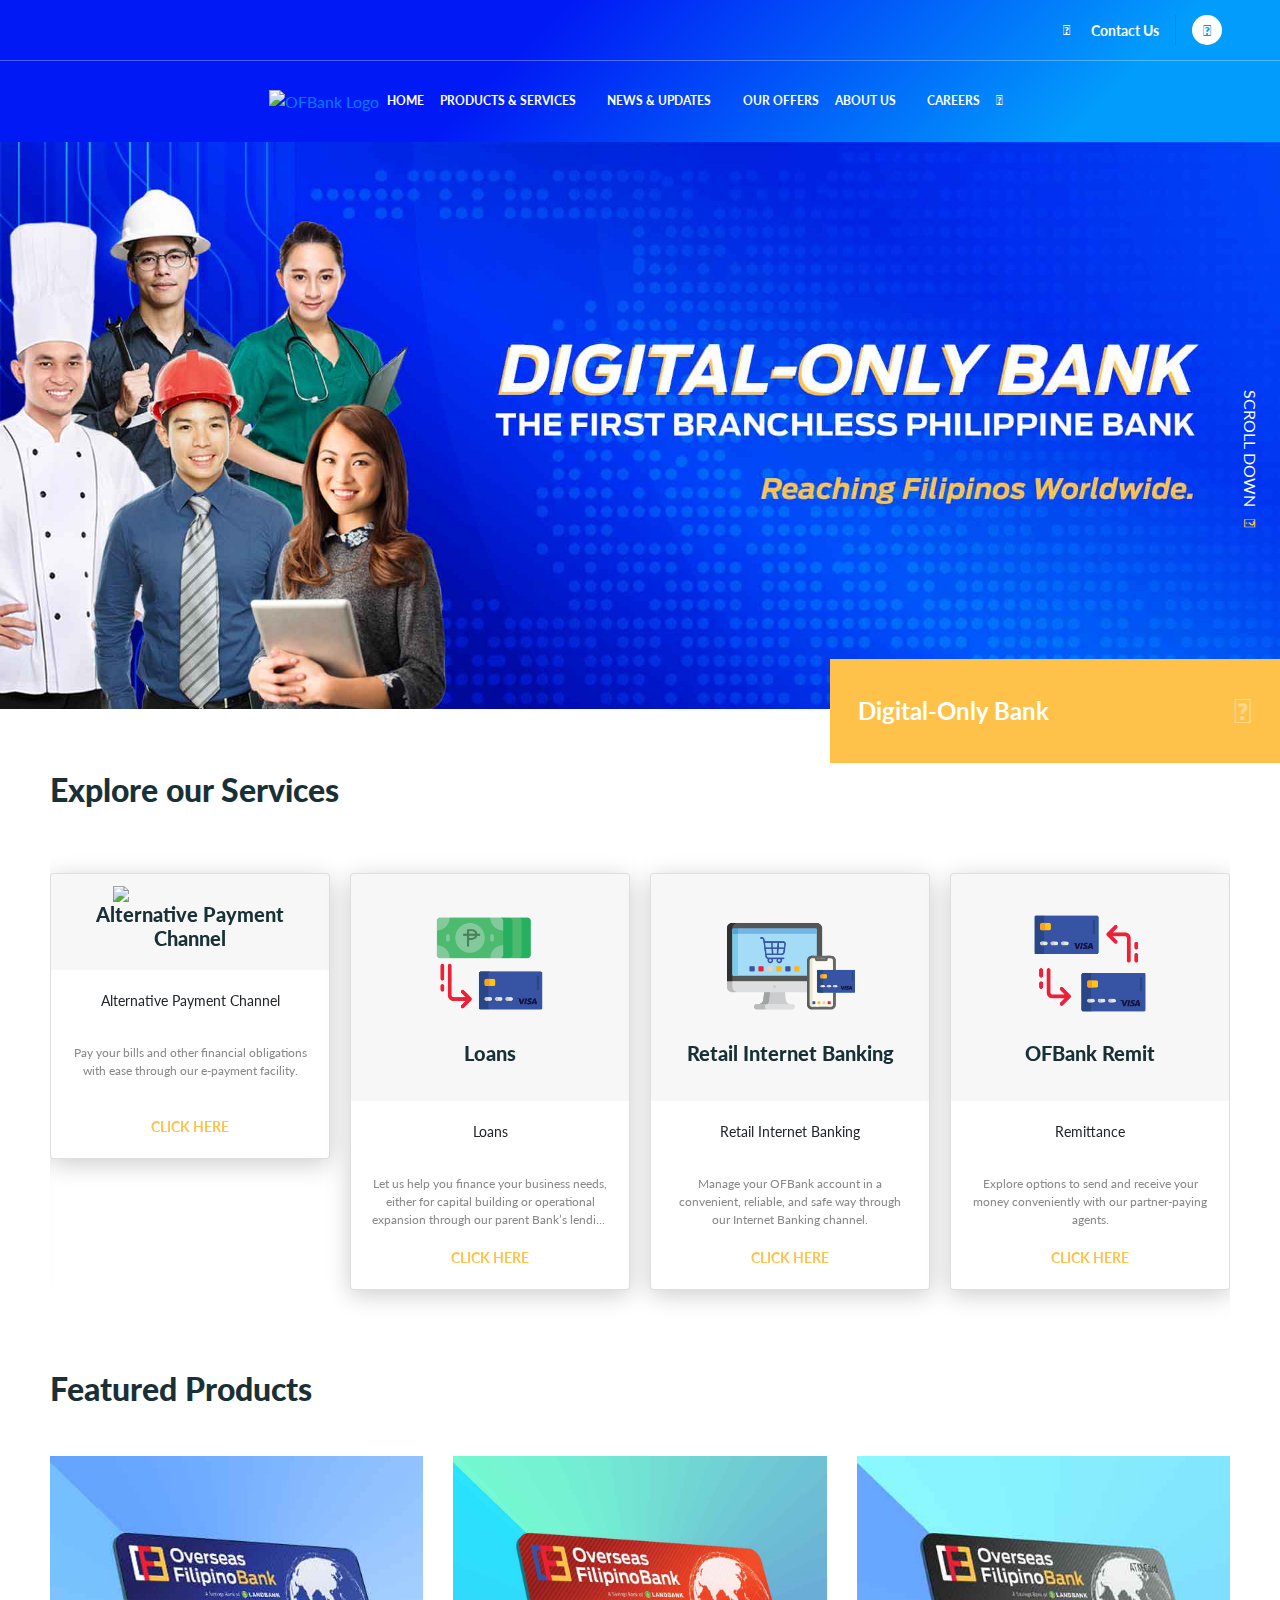
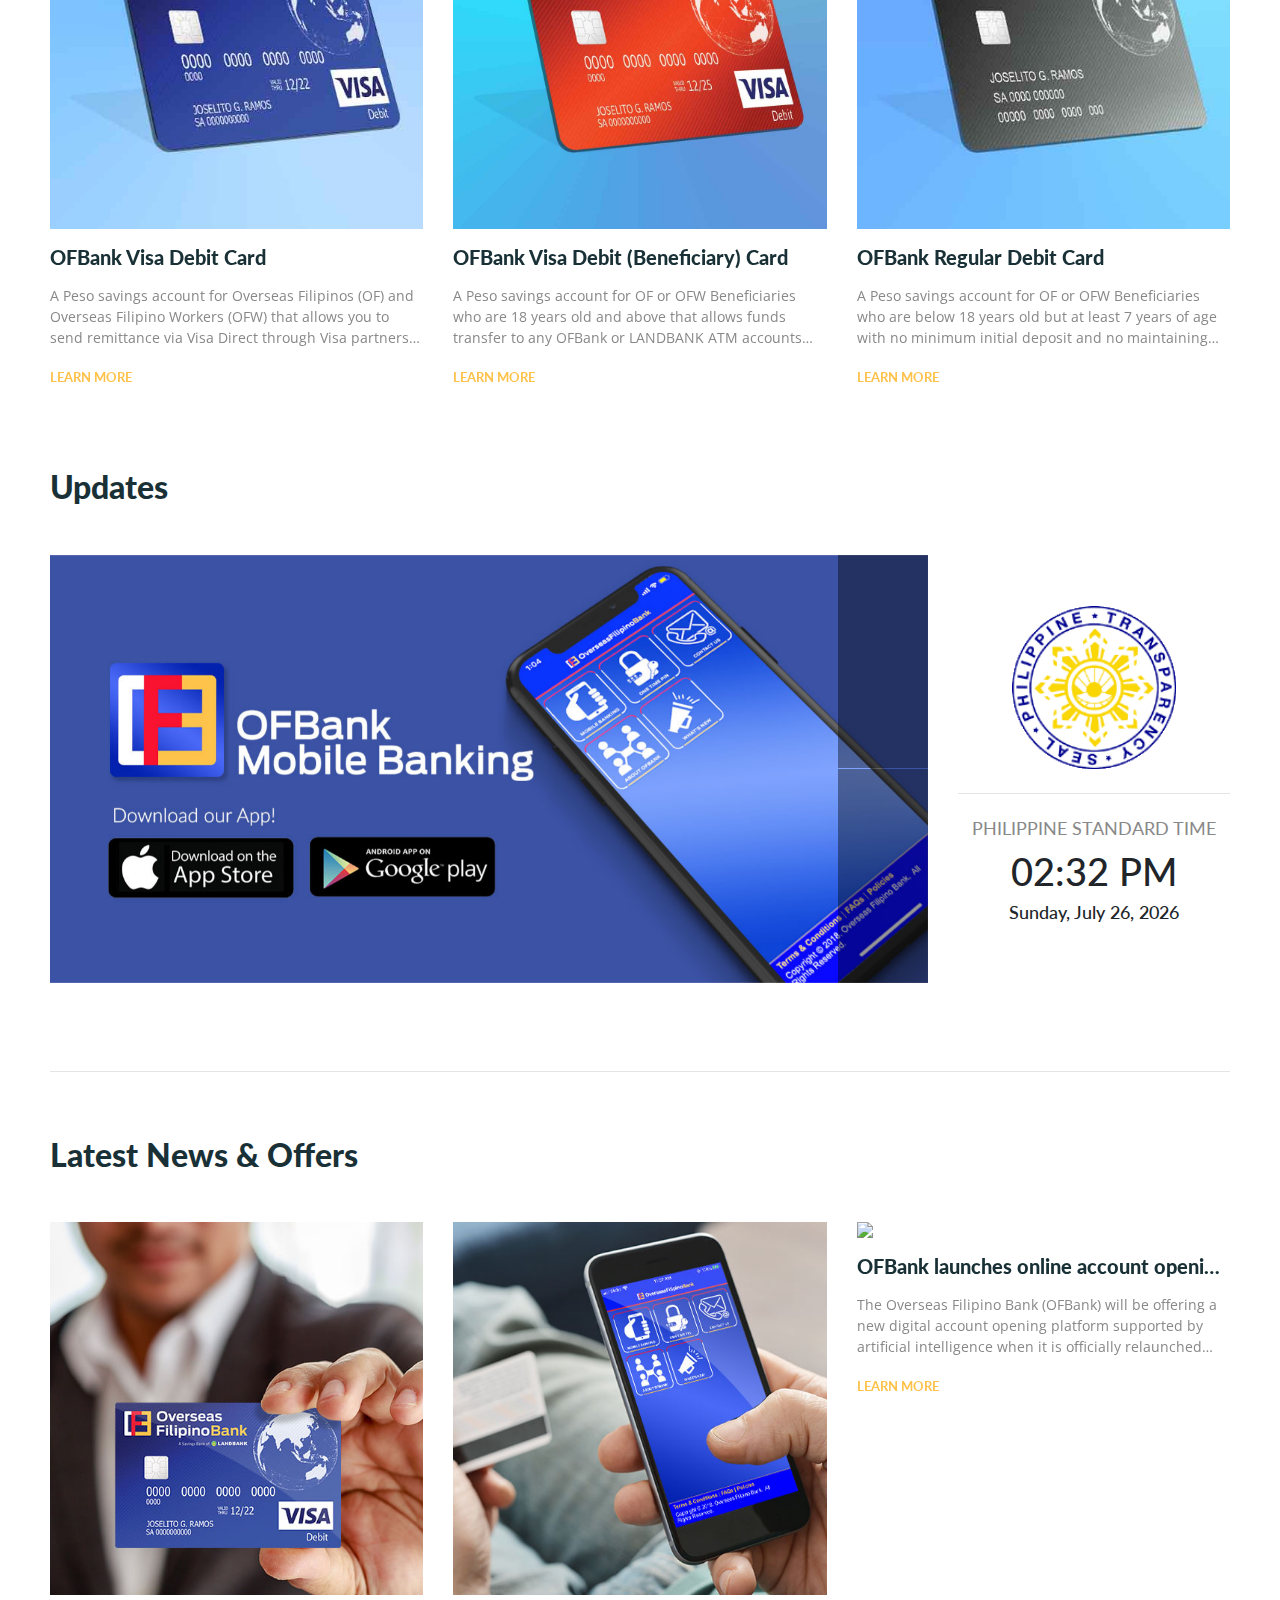
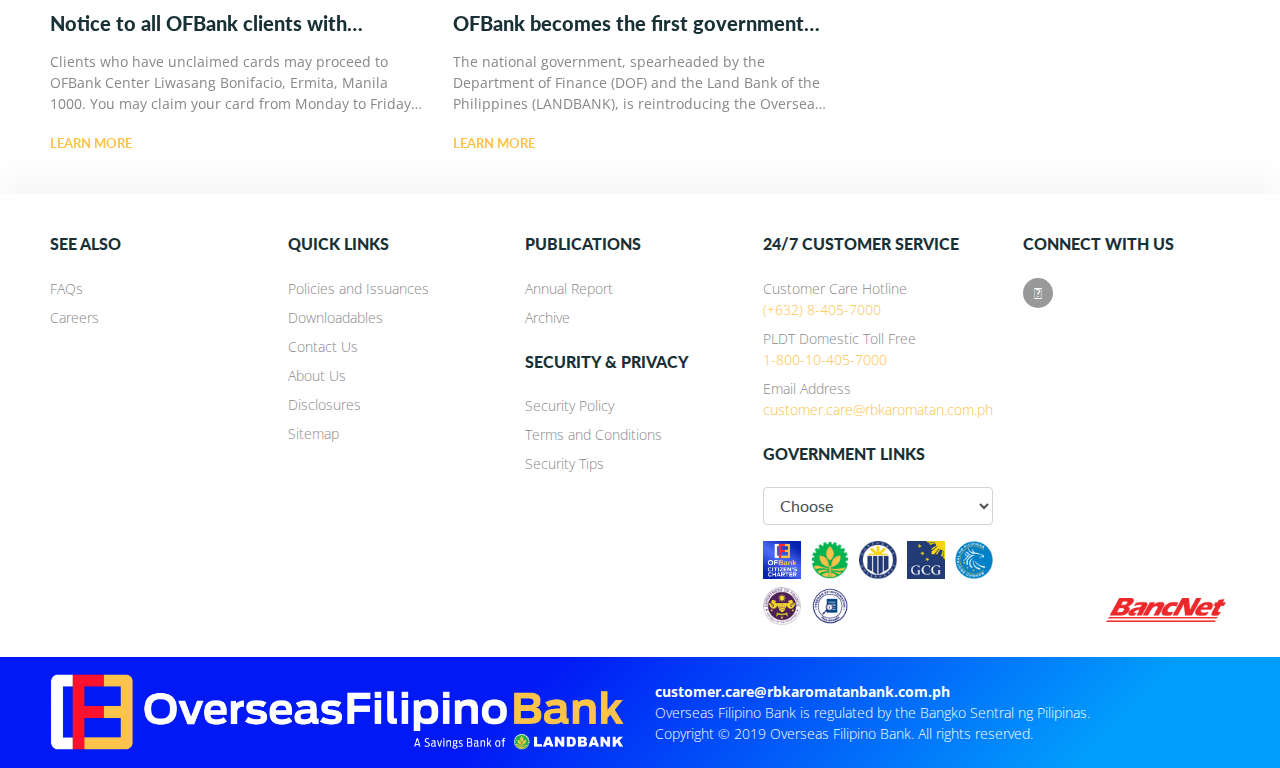
==== commit bdfb0e96: "update june6" ====
--- a/index.html
+++ b/index.html
@@ -1,715 +1,873 @@
 <!DOCTYPE html>
-<html lang="en-US">
+<html lang="en">
+
 <head>
-<meta name="viewport" content="width=device-width, user-scalable=yes, initial-scale=1.0, minimum-scale=1.0, maximum-scale=3.0">
-<meta http-equiv="Content-Type" content="text/html; charset=UTF-8" />
-<link rel="pingback" href="xmlrpc.php" />
-<title>Rural Bank Karomatan (LN), Inc.</title>
-<link rel="alternate" type="application/rss+xml" title="RBK &raquo; Feed" href="feed/index.html" />
-<link rel="alternate" type="application/rss+xml" title="RBK &raquo; Comments Feed" href="comments/feed/index.html" />
-		<script type="text/javascript">
-			window._wpemojiSettings = {"baseUrl":"http:\/\/s.w.org\/images\/core\/emoji\/72x72\/","ext":".png","source":{"concatemoji":"https:\/\/\/js\/wp-emoji-release.min.js"}};
-			!function(a,b,c){function d(a){var c=b.createElement("canvas"),d=c.getContext&&c.getContext("2d");return d&&d.fillText?(d.textBaseline="top",d.font="600 32px Arial","flag"===a?(d.fillText(String.fromCharCode(55356,56812,55356,56807),0,0),c.toDataURL().length>3e3):(d.fillText(String.fromCharCode(55357,56835),0,0),0!==d.getImageData(16,16,1,1).data[0])):!1}function e(a){var c=b.createElement("script");c.src=a,c.type="text/javascript",b.getElementsByTagName("head")[0].appendChild(c)}var f,g;c.supports={simple:d("simple"),flag:d("flag")},c.DOMReady=!1,c.readyCallback=function(){c.DOMReady=!0},c.supports.simple&&c.supports.flag||(g=function(){c.readyCallback()},b.addEventListener?(b.addEventListener("DOMContentLoaded",g,!1),a.addEventListener("load",g,!1)):(a.attachEvent("onload",g),b.attachEvent("onreadystatechange",function(){"complete"===b.readyState&&c.readyCallback()})),f=c.source||{},f.concatemoji?e(f.concatemoji):f.wpemoji&&f.twemoji&&(e(f.twemoji),e(f.wpemoji)))}(window,document,window._wpemojiSettings);
-		</script>
-		<style type="text/css">
-img.wp-smiley,
-img.emoji {
-	display: inline !important;
-	border: none !important;
-	box-shadow: none !important;
-	height: 1em !important;
-	width: 1em !important;
-	margin: 0 .07em !important;
-	vertical-align: -0.1em !important;
-	background: none !important;
-	padding: 0 !important;
-}
-</style>
-<link rel='stylesheet' id='bootstrap-css'  href="css/bootstrap.min.css" type='text/css' media='all' />
-<link rel='stylesheet' id='bootstrap-fa-icon-css'  href="css/font-awesome.min.css" type='text/css' media='all' />
-<link rel='stylesheet' id='contact-form-7-css'  href="css/styles.css" type='text/css' media='all' />
-<link rel='stylesheet' id='ebs_dynamic_css-css'  href="css/ebs_dynamic_css.css" type='text/css' media='all' />
-<link rel='stylesheet' id='tempera-fonts-css'  href="css/fontfaces.css" type='text/css' media='all' />
-<link rel='stylesheet' id='tempera-style-css'  href="themes/tempera/style.css" type='text/css' media='all' />
-<link rel='stylesheet' id='tempera-frontpage-css'  href="themes/tempera/styles/style-frontpage.css" type='text/css' media='all' />
-<script type='text/javascript' src="js/jquery/jquery.js"></script>
-<script type='text/javascript' src="js/jquery-migrate.min.js"></script>
-<script type='text/javascript' src="js/bootstrap.min.js"></script>
-<script type='text/javascript' src="js/frontend.js"></script>
-<script type='text/javascript' src="js/nivo-slider.js"></script>
-<link rel="EditURI" type="application/rsd+xml" title="RSD" href="xmlrpc.php?rsd" />
-<link rel="wlwmanifest" type="application/wlwmanifest+xml" href="wlwmanifest.xml" /> 
-<meta name="generator" content="WordPress 4.3.23" />
-<style type="text/css" id="custom-background-css">
-body.custom-background { background-color: #ffffff; }
-</style>
-<style type="text/css"> #header, #main, #topbar-inner { max-width: 1150px; } #container.one-column { } #container.two-columns-right #secondary { width:250px; float:right; } #container.two-columns-right #content { width:810px; float:left; } /*fallback*/ #container.two-columns-right #content { width:calc(100% - 280px); float:left; } #container.two-columns-left #primary { width:250px; float:left; } #container.two-columns-left #content { width:810px; float:right; } /*fallback*/ #container.two-columns-left #content { width:-moz-calc(100% - 280px); float:right; width:-webkit-calc(100% - 280px); width:calc(100% - 280px); } #container.three-columns-right .sidey { width:125px; float:left; } #container.three-columns-right #primary { margin-left:30px; margin-right:30px; } #container.three-columns-right #content { width:780px; float:left; } /*fallback*/ #container.three-columns-right #content { width:-moz-calc(100% - 310px); float:left; width:-webkit-calc(100% - 310px); width:calc(100% - 310px);} #container.three-columns-left .sidey { width:125px; float:left; } #container.three-columns-left #secondary {margin-left:30px; margin-right:30px; } #container.three-columns-left #content { width:780px; float:right;} /*fallback*/ #container.three-columns-left #content { width:-moz-calc(100% - 310px); float:right; width:-webkit-calc(100% - 310px); width:calc(100% - 310px); } #container.three-columns-sided .sidey { width:125px; float:left; } #container.three-columns-sided #secondary { float:right; } #container.three-columns-sided #content { width:780px; float:right; /*fallback*/ width:-moz-calc(100% - 310px); float:right; width:-webkit-calc(100% - 310px); float:right; width:calc(100% - 310px); float:right; margin: 0 155px 0 -1090px; } body { font-family: Arial, Helvetica, sans-serif; } #content h1.entry-title a, #content h2.entry-title a, #content h1.entry-title , #content h2.entry-title { font-family: Arial, Helvetica, sans-serif; } .widget-title, .widget-title a { line-height: normal; font-family: Arial, Helvetica, sans-serif; } .entry-content h1, .entry-content h2, .entry-content h3, .entry-content h4, .entry-content h5, .entry-content h6, #comments #reply-title, .nivo-caption h2, #front-text1 h1, #front-text2 h1, .column-header-image { font-family: Arial, Helvetica, sans-serif; } #site-title span a { font-family: Arial, Helvetica, sans-serif; } #access ul li a, #access ul li a span { font-family: Droid Sans; } body { color: #333333; background-color: #ddd } a { color: #48b600; } a:hover,.entry-meta span a:hover, .comments-link a:hover { color: #61d204; } #header { background-color: ; } #site-title span a { color:#61d204; } #site-description { color:#444444; } .socials a { background-color: #61d204; } .socials-hover { background-color: #48b600; } /* Main menu top level */ #access a, #nav-toggle span { color: #f7f7f7; } #access, #nav-toggle {background-color: #48b600; } #access > .menu > ul > li > a > span { border-color: #2a9800; -moz-box-shadow: 1px 0 0 #60ce18; -webkit-box-shadow: 1px 0 0 #60ce18; box-shadow: 1px 0 0 #60ce18; } #access a:hover {background-color: #55c30d; } #access ul li.current_page_item > a, #access ul li.current-menu-item > a, #access ul li.current_page_ancestor > a, #access ul li.current-menu-ancestor > a { background-color: #55c30d; } /* Main menu Submenus */ #access > .menu > ul > li > ul:before {border-bottom-color:#61d204;} #access ul ul ul:before { border-right-color:#61d204;} #access ul ul li { background-color:#61d204; border-top-color:#6fe012; border-bottom-color:#56c700} #access ul ul li a{color:#f7f7f7} #access ul ul li a:hover{background:#6fe012} #access ul ul li.current_page_item > a, #access ul ul li.current-menu-item > a, #access ul ul li.current_page_ancestor > a, #access ul ul li.current-menu-ancestor > a { background-color:#6fe012; } #topbar { display:none; } .topmenu ul li a { color: ; } .topmenu ul li a:hover { color: ; border-bottom-color: #61d204; } #main { background-color: #FFFFFF; } #author-info, #entry-author-info, .page-title { border-color: #61d204; background: #F0F0F0; } #entry-author-info #author-avatar, #author-info #author-avatar { border-color: #FFF; } .sidey .widget-container { color: #333333; background-color: #FFFFFF; } .sidey .widget-title { color: #FFFFFF; background-color: #48b600;border-color:#208e00;} .sidey .widget-container a {color:#000000;} .sidey .widget-container a:hover {color:#61d204;} .entry-content h1, .entry-content h2, .entry-content h3, .entry-content h4, .entry-content h5, .entry-content h6 { color: #61d204; } .sticky .entry-header {border-color:#61d204 } .entry-title, .entry-title a { color: #006600; } .entry-title a:hover { color: #48b600; } #content h3.entry-format { color: #f7f7f7; background-color: #48b600; } #footer { color: #FFFFFF; background-color: #FFFFFF; } #footer2 { color: #FFFFFF; background-color: #48b600; } #footer a { color: #48b600; } #footer a:hover { color: #61d204; } #footer2 a, .footermenu ul li:after { color: #FFFFFF; } #footer2 a:hover { color: #61d204; } #footer .widget-container { color: #333333; background-color: #FFFFFF; } #footer .widget-title { color: #48b600; background-color: #f5f5f5;border-color:#cdcdcd } a.continue-reading-link, #cryout_ajax_more_trigger { color:#f7f7f7 !important; background:#48b600; border-bottom-color:#61d204; } a.continue-reading-link:after { background-color:#61d204; } a.continue-reading-link i.icon-right-dir {color:#61d204} a.continue-reading-link:hover i.icon-right-dir {color:#61d204} .page-link a, .page-link > span > em {border-color:#f7f7f7} .columnmore a {background:#61d204;color:#F0F0F0} .columnmore a:hover {background:#61d204;} .file, .button, #respond .form-submit input#submit, input[type=submit], input[type=reset] { background-color: #FFFFFF; border-color: #f7f7f7; box-shadow: 0 -10px 10px 0 #F0F0F0 inset; } .file:hover, .button:hover, #respond .form-submit input#submit:hover { background-color: #F0F0F0; } .entry-content tr th, .entry-content thead th { color: #61d204; } .entry-content fieldset, #content tr td,#content tr th, #content thead th { border-color: #f7f7f7; } #content tr.even td { background-color: #F0F0F0 !important; } hr { background-color: #f7f7f7; } input[type="text"], input[type="password"], input[type="email"], input[type="file"], textarea, select, input[type="color"],input[type="date"],input[type="datetime"],input[type="datetime-local"],input[type="month"],input[type="number"],input[type="range"], input[type="search"],input[type="tel"],input[type="time"],input[type="url"],input[type="week"] { background-color: #F0F0F0; border-color: #f7f7f7 #FFF #FFF #f7f7f7; color: #333333; } input[type="submit"], input[type="reset"] { color: #333333; background-color: #FFFFFF; border-color: #f7f7f7; box-shadow: 0 -10px 10px 0 #F0F0F0 inset; } input[type="text"]:hover, input[type="password"]:hover, input[type="email"]:hover, textarea:hover, input[type="color"]:hover, input[type="date"]:hover, input[type="datetime"]:hover, input[type="datetime-local"]:hover, input[type="month"]:hover, input[type="number"]:hover, input[type="range"]:hover, input[type="search"]:hover, input[type="tel"]:hover, input[type="time"]:hover, input[type="url"]:hover, input[type="week"]:hover { background-color: rgba(240,240,240,0.4); } .entry-content code { border-color: #f7f7f7; border-bottom-color:#61d204;} .entry-content pre { border-color: #f7f7f7; background-color:#F0F0F0;} .entry-content blockquote { border-color: #FFF; } abbr, acronym { border-color: #333333; } .comment-meta a { color: #333333; } #respond .form-allowed-tags { color: #000000; } .reply a{ background-color: #F0F0F0; border-color: #FFF; } .reply a:hover { background-color: #48b600;color: #48b600; } .entry-meta .icon-metas:before {color:#61d204;} .entry-meta span a, .comments-link a {color:#61d204;} .entry-meta span a:hover, .comments-link a:hover {color:;} .nav-next a:hover {} .nav-previous a:hover { } .pagination { border-color:#e6e6e6;} .pagination span, .pagination a { background:#F0F0F0; border-left-color:#d6d6d6; border-right-color:#ffffff; } .pagination a:hover { background: #f8f8f8; } #searchform input[type="text"] {color:#000000;} .caption-accented .wp-caption { background-color:rgba(97,210,4,0.8); color:#FFFFFF} .tempera-image-one .entry-content img[class*='align'],.tempera-image-one .entry-summary img[class*='align'], .tempera-image-two .entry-content img[class*='align'],.tempera-image-two .entry-summary img[class*='align'] { border-color:#61d204;} #content p, #content ul, #content ol, #content, #frontpage blockquote { text-align:Default ; } #content p, #content ul, #content ol, .sidey, .sidey a, table, table td { font-size:15px; word-spacing:Default; letter-spacing:Default; } #content p, #content ul, #content ol, .sidey, .sidey a { line-height:1.7em; } #content h1.entry-title, #content h2.entry-title { font-size:26px ;} .widget-title, .widget-title a { font-size:14px ;} #content .entry-content h1 { font-size: 32px;} #content .entry-content h2 { font-size: 28px;} #content .entry-content h3 { font-size: 24px;} #content .entry-content h4 { font-size: 20px;} #content .entry-content h5 { font-size: 16px;} #content .entry-content h6 { font-size: 12px;} #site-title span a { font-size:38px ;} #access ul li a { font-size:14px ;} #access ul ul ul a {font-size:12px;} #content ul li { background-image: none; padding-left: 0; } .nocomments, .nocomments2 {display:none;} #header-container > div { margin:40px 0 0 0px;} .page h1.entry-title, .home .page h2.entry-title { display:none; } #content p, #content ul, #content ol, #content dd, #content pre, #content hr { margin-bottom: 1.0em; } #nav-toggle { text-align: left; } #toTop {background:#FFFFFF;margin-left:1300px;} #toTop:hover .icon-back2top:before {color:#61d204;} #main {margin-top:20px; } #forbottom {margin-left: 30px; margin-right: 30px;} #header-widget-area { width: 33%; } #branding { height:120px; } @media (max-width: 1920px) {#branding, #bg_image { height:auto; max-width:100%; min-height:inherit !important; } } </style> 
-<style type="text/css"> .slider-wrapper { max-width: 1150px ; max-height: 400px ; } .slider-shadow { /* width: 1150px ; */ } #slider{ max-width: 1150px ; max-height: 400px ; } .theme-default .nivo-controlNav {top:-33px;} #front-text1 h1, #front-text2 h1 { color: #48b600; font-size: 30px; line-height: 42px; } #front-columns > div, #front-columns > li { width: 30%; } #front-columns > div.column3, #front-columns > li:nth-child(n+3) { margin-right: 0; } .column-image { max-width:318px;margin:0 auto;} .column-image img { max-width:318px; max-height:201px;} .nivo-caption { background-color: rgba(0,0,0,0.7); } .nivo-caption, .nivo-caption a { color: #ffffff; } .theme-default .nivo-controlNav, .theme-default .nivo-directionNav a { background-color:#ffffff; } .slider-bullets .nivo-controlNav a { background-color: #48b600; } .slider-bullets .nivo-controlNav a:hover { background-color: #48b600; } .slider-bullets .nivo-controlNav a.active {background-color: #61d204; } .slider-numbers .nivo-controlNav a { color:#ffffff;background-color:#000000;} .slider-numbers .nivo-controlNav a:hover { color: #61d204; } .slider-numbers .nivo-controlNav a.active { color:#61d204;} .column-image h3{ color: #333333; background-color: rgba(255,255,255,0.6); } .columnmore { background-color: #ddd; } #front-columns h3.column-header-noimage { background: #FFFFFF; } </style>
-<style type="text/css">/* Slider text and description alignment */
-.nivo-caption h2 {
-text-align: left;
-}
-.slide-text {
-text-align: justify;
-font-size:16px;
-} 
-
-.urbangreymenu{
-width: 220px; /*width of menu*/
-} 
-
-.urbangreymenu .headerbar{
-font: bold 12px Verdana;
-color: white;
-background: #55a61f url(media/arrowstop.gif) no-repeat 8px 6px; /*last 2 values are the x and y coordinates of bullet image*/
-margin-bottom: 0; /*bottom spacing between header and rest of content*/
-text-transform: uppercase;
-padding: 5px 0 5px 0px; /*31px is left indentation of header text*/
-} 
-
-
-.urbangreymenu .headerbar2{
-font: bold 12px Verdana;
-color: white;
-background: #55a61f url(media/arrowstop.gif) no-repeat 8px 6px; /*last 2 values are the x and y coordinates of bullet image*/
-margin-bottom: 0; /*bottom spacing between header and rest of content*/
-padding: 5px 0 5px 25px; /*31px is left indentation of header text*/
-} 
-
-.sidebarmenu ul li{
-position: relative;
-padding-bottom: 1px; /*bottom spacing between menu items*/
-
-} 
-
-p.customfootertext {
-    font-style: normal;
-    
-} 
-
-
-#header {
-	border-top:0px;
-} 
-
-/* hiding of slider caption  */
-.nivo-caption { display: none !important; } 
-
-.archive .page-title {
-display: none;
-} 
-
-
-#si_contact_form1 fieldset Name{
-color: #c00;
-} 
-
-.shadetabs{
-padding: 3px 0;
-margin-left: 0;
-margin-top: 1px;
-margin-bottom: 0;
-font: bold 14px Arial;
-list-style-type: none;
-text-align: left; /*set to left, center, or right to align the menu as desired*/
-} 
-
-ff-hidden1 {
-    display: none;
-} 
-
-
-.savings{
-width: 310px; /*width of menu*/
-float: left;
-margin-left: 180px;
-	
-}
-
-.savings .headerbar{
-font: bold 18px Verdana;
-color: #48b600;
-margin-bottom: 0; /*bottom 
-
-spacing between header and rest 
-
-of content*/
-text-transform: none;
-padding: 5px 0 10px 0px; /*31px 
-
-is left indentation of header 
-
-text*/
-}
-
- 
-.savings ul p{
-position: relative;
-padding-bottom: 2px; /*bottom 
-
-spacing between menu items*/
-}
-
-/* Top level menu links style */
-.savings ul p a{
-font: normal 15px Arial;
-color: black;
-background: #FFFFFF;
-display: block;
-padding: 5px 0;
-line-height: 17px;
-padding-left: 8px; /*link text is 
-
-indented 8px*/
-text-decoration: none;
-}
-
-.savings ul p a:link, .savings ul 
-
-p a:visited, .savings ul p 
-
-a:active{
-background-color: #FFFFFF; 
-
-/*background of tabs (default 
-
-state)*/
-}
-
-.savings ul p a:visited{
-color: #000000
-}
-
-.savings ul p a:hover{
-color: #48b600;
-}
-
-/*Sub level menu items */
-.savings ul p ul{
-position: absolute;
-width: 200px; /*Sub Menu Items 
-
-width */
-top: 0;
-visibility: hidden;
-}</style>
-<link rel='stylesheet' id='tempera_style_mobile'  href="themes/tempera/styles/style-mobile.css" type='text/css' media='all' /><script type="text/javascript">var cryout_global_content_width = 900;var cryout_toTop_offset = 1150;
-function disableselect(e) { 
-   return false 
- } 
- 
- function reEnable() { 
-   return true 
- } 
- //if IE4+  
- document.onselectstart = new Function("return false") 
- //if NS6  
- if (window.sidebar) { 
-   document.onmousedown = disableselect 
-   document.onclick = reEnable 
- } 
- 
-
-
-
-        function disableCtrlKeyCombination(e)
-        {
-                //list all CTRL + key combinations you want to disable
-                var forbiddenKeys = new Array("a", "s", "c","p", "u","j","x","Prt Scrn" );
-                var key;
-                var isCtrl;
-
-                if(window.event)
-                {
-                        key = window.event.keyCode;     //IE
-                        if(window.event.ctrlKey)
-                                isCtrl = true;
-                        else
-                                isCtrl = false;
+
+    <title>Rural Bank of Karomatan (RBK) | Home</title>
+    <meta name="description" content="Rural Bank of Karomatan (RBK) | Home">
+    <meta name="keywords" content="Rural Bank of Karomatan (RBK) | Home">
+
+    <meta content="IE=edge,chrome=1" http-equiv="X-UA-Compatible">
+    <meta name="viewport" content="width=device-width, initial-scale=1.0">
+    <meta name="csrf-token" content="BqHb21bbm0meDcmC3gyZVxzz8wHgLdBapG20YoGt">
+
+    <link rel="shortcut icon" type="image/x-icon" href="images/rabkfaviconfinal.ico" />
+    <link href="https://fonts.googleapis.com/css?family=Lato:300,400,700,900" rel="stylesheet">
+    <link href="https://fonts.googleapis.com/css?family=Open+Sans:400,600,700,800" rel="stylesheet">
+
+    <link href="css/bootstrap.css" media="screen" rel="stylesheet" type="text/css" />
+    <link href="css/icons/font-awesome/font-awesome.css" media="screen" rel="stylesheet" type="text/css" />
+    <link href="css/icons/fontawesome/all.min.css" media="screen" rel="stylesheet" type="text/css" />
+    <link href="css/icons/themify-icons/themify-icons.css" media="screen" rel="stylesheet" type="text/css" />
+    <link href="css/plugins/owl-carousel/owl.carousel.css" media="screen" rel="stylesheet" type="text/css" />
+    <link href="css/plugins/owl-carousel/owl.theme.default.css" media="screen" rel="stylesheet" type="text/css" />
+    <link href="css/plugins/jssocials/jssocials.css" media="screen" rel="stylesheet" type="text/css" />
+    <link href="css/plugins/jssocials/jssocials-theme-flat.css" media="screen" rel="stylesheet" type="text/css" />
+    <link href="css/plugins/bxslider/jquery.bxslider.css" media="screen" rel="stylesheet" type="text/css" />
+    <link href="css/plugins/font-awesome-animation/font-awesome-animation.min.css" media="screen" rel="stylesheet" type="text/css" />
+    <link href="css/animate.css" media="screen" rel="stylesheet" type="text/css" />
+    <link href="css/fadeup.css" media="screen" rel="stylesheet" type="text/css" />
+    <link href="css/webslidemenu.css" media="screen" rel="stylesheet" type="text/css" />
+    <link href="css/app.css" media="screen" rel="stylesheet" type="text/css" />
+
+    <script type="text/javascript" src="js/jquery.min.js"></script>
+    <script type="text/javascript" src="js/bootstrap.bundle.min.js"></script>
+    <script type="text/javascript" src="js/plugins/waypoints/jquery.waypoints.min.js"></script>
+    <script type="text/javascript" src="js/jquery.easing.1.3.js"></script>
+    <script type="text/javascript" src="js/plugins/wow/wow.min.js"></script>
+    <script type="text/javascript" src="js/plugins/owl-carousel/owl.carousel.min.js"></script>
+    <script type="text/javascript" src="js/plugins/jssocials/jssocials.min.js"></script>
+    <script type="text/javascript" src="js/plugins/clamp/clamp.min.js"></script>
+    <script type="text/javascript" src="js/plugins/bxslider/jquery.bxslider.min.js"></script>
+    <script type="text/javascript" src="js/plugins/moment/moment.min.js"></script>
+    <script type="text/javascript" src="js/webslidemenu.js"></script>
+    <script type="text/javascript" src="js/main.js"></script>
+
+
+    <script type="text/javascript">
+        var base_url = "https://reneboytech.github.io";
+    </script>
+
+</head>
+
+<body class="">
+    <div class="d-block d-lg-none"></div>
+    <!-- Mobile Header -->
+    <div class="wsmobileheader fixed-top">
+        <div class="d-flex">
+            <a id="wsnavtoggle" class="wsanimated-arrow"><span></span></a>
+            <div class="smllogo">
+                <img src="images/ofbanklogo.png" alt="OFBank Logo" width="100%">
+            </div>
+        </div>
+    </div>
+    <!-- Mobile Header -->
+
+    <div class="wsmainfull nav-sticky">
+        <!--Main Menu HTML Code-->
+        <div class="hidden-lg-down">
+            <div class="top-bar topBar-dark">
+                <div class="container">
+                    <div class="d-flex justify-content-between align-items-center">
+                        <div class="left" style="width: 33%;">
+
+                        </div>
+                        <div class="right">
+                            <div class="d-flex align-items-center">
+                                <div class="dropdown">
+                                    <a href="#" target="_blank" class="social-icon-sm dropdown-toggle" data-toggle="dropdown" aria-haspopup="true" aria-expanded="false" id="icon-1">
+                                        <i class="fas fa-phone-alt fa-1x text-white"><span class="caret"></span></i>
+                                    </a>
+                                    <div class="dropdown-menu" aria-labelledby="icon-1">
+                                        <a class="dropdown-item" href="#">(063) 341-5653</a>
+                                    </div>
+                                </div>
+                                <div class="dropdown">
+                                    <a href="#" target="_blank" class="social-icon-sm dropdown-toggle" data-toggle="dropdown" aria-haspopup="true" aria-expanded="false" id="icon-1">
+                                        <i class="fas fa-envelope fa-1x text-white"><span class="caret"></span></i>
+                                    </a>
+                                    <div class="dropdown-menu" aria-labelledby="icon-1">
+                                        <a class="dropdown-item" href="#">customer.care@rbkaromatan.com.ph</a>
+                                    </div>
+                                </div>
+
+                                <div class="mx-2">
+                                    <a href="https://ofbank.com.ph/contact-us" class="text-decoration-none fz-3 text-white">Contact Us</a>
+                                </div>
+                                <div class="mx-2 v-line"></div>
+                                <div class="mx-2">
+                                    <a href="javascript:void(0)" data-href="https://www.facebook.com/reneboytech" class="socials external-links">
+                                        <i class="fab fa-facebook-f"></i>
+                                    </a>
+                                </div>
+                            </div>
+                        </div>
+                    </div>
+                </div>
+            </div>
+        </div>
+        <div class="nav-bar position-relative">
+            <div class="container ">
+                <div class="d-flex flex-wrap  nav-content align-items-center justify-content-center ">
+                    <div class="desktoplogo "><a href="https://reneboytech.github.io"><img src="https://ofbank.com.ph/images/newheaderlogo.png" alt="OFBank Logo"></a></div>
+                    <nav class="wsmenu">
+                        <ul class="wsmenu-list">
+
+
+                            <li class="" aria-haspopup="true">
+
+                                <a href="https://reneboytech.github.io" class="">HOME </a>
+                            </li>
+                            <li class="" aria-haspopup="true">
+
+                                <a href="https://reneboytech.github.io/products-services" class="">PRODUCTS &amp; SERVICES <span class="wsarrow"></span></a>
+                                <div class="wsmegamenu clearfix d-none d-lg-block">
+                                    <div class="row no-gutters">
+                                        <div class="col-sm-3 border-right">
+                                            <ul class="nav nav-pills flex-column" role="tablist">
+                                                <li class="nav-item">
+                                                    <a class="nav-link nav-links active" data-toggle="pill" href="#content422" data-href="https://reneboytech.github.io/products-services/deposits">Deposits</a>
+                                                </li>
+                                                <li class="nav-item">
+                                                    <a class="nav-link nav-links1" href="https://reneboytech.github.io/products-services/loans">Loans</a>
+                                                </li>
+                                                <li class="nav-item">
+                                                    <a class="nav-link nav-links1" href="https://reneboytech.github.io/products-services/treasury">Treasury</a>
+                                                </li>
+                                                <li class="nav-item">
+                                                    <a class="nav-link nav-links1" href="https://reneboytech.github.io/products-services/remittance">Remittance</a>
+                                                </li>
+                                                <li class="nav-item">
+                                                    <a class="nav-link nav-links " data-toggle="pill" href="#content429" data-href="https://reneboytech.github.io/products-services/e-banking">E-Banking</a>
+                                                </li>
+                                            </ul>
+                                        </div>
+                                        <div class="col-sm-9">
+                                            <div class="tab-content">
+                                                <div class="tab-pane active" id="content422">
+                                                    <div class="row no-gutters">
+                                                        <ul class="col-lg-4 link-list">
+                                                            <li class="link">
+                                                                <a href="https://ofbank.com.ph/products-services/deposits/ofbank-visa-debit-card">OFBank Visa Debit Card</a>
+                                                            </li>
+                                                        </ul>
+                                                        <ul class="col-lg-4 link-list">
+                                                            <li class="link">
+                                                                <a href="https://ofbank.com.ph/products-services/deposits/ofbank-visa-debit-beneficiary-card">OFBank Visa Debit (Beneficiary) Card</a>
+                                                            </li>
+                                                        </ul>
+                                                        <ul class="col-lg-4 link-list">
+                                                            <li class="link">
+                                                                <a href="https://ofbank.com.ph/products-services/deposits/ofbank-regular-debit-card">OFBank Regular Debit Card</a>
+                                                            </li>
+                                                        </ul>
+                                                    </div>
+                                                </div>
+                                                <div class="tab-pane " id="content426">
+                                                    <div class="row no-gutters">
+                                                    </div>
+                                                </div>
+                                                <div class="tab-pane " id="content427">
+                                                    <div class="row no-gutters">
+                                                    </div>
+                                                </div>
+                                                <div class="tab-pane " id="content457">
+                                                    <div class="row no-gutters">
+                                                    </div>
+                                                </div>
+                                                <div class="tab-pane " id="content429">
+                                                    <div class="row no-gutters">
+                                                        <ul class="col-lg-4 link-list">
+                                                            <li class="link">
+                                                                <a href="https://ofbank.com.ph/products-services/e-banking/retail-internet-banking">Retail Internet Banking</a>
+                                                            </li>
+                                                        </ul>
+                                                        <ul class="col-lg-4 link-list">
+                                                            <li class="link">
+                                                                <a href="https://ofbank.com.ph/products-services/e-banking/alternative-payment-channel">Alternative Payment Channel</a>
+                                                            </li>
+                                                        </ul>
+                                                    </div>
+                                                </div>
+                                            </div>
+                                        </div>
+                                    </div>
+                                </div>
+                                <ul class="sub-menu hidden-lg-up">
+                                    <li aria-haspopup="true"><a href="https://ofbank.com.ph/products-services/deposits/ofbank-visa-debit-card"><i class="fa fa-angle-right"></i>OFBank Visa Debit Card</a></li>
+                                    <li aria-haspopup="true"><a href="https://ofbank.com.ph/products-services/deposits/ofbank-visa-debit-beneficiary-card"><i class="fa fa-angle-right"></i>OFBank Visa Debit (Beneficiary) Card</a></li>
+                                    <li aria-haspopup="true"><a href="https://ofbank.com.ph/products-services/deposits/ofbank-regular-debit-card"><i class="fa fa-angle-right"></i>OFBank Regular Debit Card</a></li>
+                                    <li aria-haspopup="true"><a href="https://ofbank.com.ph/products-services/e-banking/retail-internet-banking"><i class="fa fa-angle-right"></i>Retail Internet Banking</a></li>
+                                    <li aria-haspopup="true"><a href="https://ofbank.com.ph/products-services/e-banking/alternative-payment-channel"><i class="fa fa-angle-right"></i>Alternative Payment Channel</a></li>
+                                </ul>
+                            </li>
+                            <li class="position-relative" aria-haspopup="true">
+
+                                <a href="https://ofbank.com.ph/news-updates" class="">NEWS &amp; UPDATES <span class="wsarrow"></span></a>
+                                <ul class="sub-menu">
+                                    <li aria-haspopup="true"><a href="https://ofbank.com.ph/news-updates/how-to-claim-your-upgraded-atm-cards">Notice to all OFBank clients with unclaimed cards</a></li>
+                                    <li aria-haspopup="true"><a href="https://ofbank.com.ph/news-updates/schedule-of-card-distribution">OFBank becomes the first government digital-only and branchless bank; introduces new deposit products</a></li>
+                                    <li aria-haspopup="true"><a href="https://ofbank.com.ph/news-updates/ofbank-to-launch-online-account-opening-platform-with-artificial-intelligence">OFBank launches online account opening platform with artificial intelligence</a></li>
+                                </ul>
+                            </li>
+                            <li class="" aria-haspopup="true">
+
+                                <a class="">OUR OFFERS </a>
+                            </li>
+                            <li class="" aria-haspopup="true">
+
+                                <a href="https://ofbank.com.ph/about-us" class="">ABOUT US <span class="wsarrow"></span></a>
+                                <div class="wsmegamenu clearfix d-none d-lg-block">
+                                    <div class="row no-gutters">
+                                        <div class="col-sm-3 border-right">
+                                            <ul class="nav nav-pills flex-column" role="tablist">
+                                                <li class="nav-item">
+                                                    <a class="nav-link nav-links active" data-toggle="pill" href="#content451" data-href="https://ofbank.com.ph/about-us/about-ofbank">About OFBank</a>
+                                                </li>
+                                            </ul>
+                                        </div>
+                                        <div class="col-sm-9">
+                                            <div class="tab-content">
+                                                <div class="tab-pane active" id="content451">
+                                                    <div class="row no-gutters">
+                                                        <ul class="col-lg-4 link-list">
+                                                            <li class="link">
+                                                                <a href="https://ofbank.com.ph/about-us/about-ofbank/history">History</a>
+                                                            </li>
+                                                        </ul>
+                                                        <ul class="col-lg-4 link-list">
+                                                            <li class="link">
+                                                                <a href="https://ofbank.com.ph/about-us/about-ofbank/vision-mission">Vision-Mission</a>
+                                                            </li>
+                                                        </ul>
+                                                        <ul class="col-lg-4 link-list">
+                                                            <li class="link">
+                                                                <a href="https://ofbank.com.ph/about-us/about-ofbank/core-values">Core Values</a>
+                                                            </li>
+                                                        </ul>
+                                                        <ul class="col-lg-4 link-list">
+                                                            <li class="link">
+                                                                <a href="https://ofbank.com.ph/about-us/about-ofbank/board-of-directors">Board of Directors and Management Team</a>
+                                                            </li>
+                                                        </ul>
+                                                        <ul class="col-lg-4 link-list">
+                                                            <li class="link">
+                                                                <a href="https://ofbank.com.ph/about-us/about-ofbank/management-committee">Management Committee</a>
+                                                            </li>
+                                                        </ul>
+                                                        <ul class="col-lg-4 link-list">
+                                                            <li class="link">
+                                                                <a href="https://ofbank.com.ph/about-us/about-ofbank/general-information-sheet">General Information Sheet</a>
+                                                            </li>
+                                                        </ul>
+                                                        <ul class="col-lg-4 link-list">
+                                                            <li class="link">
+                                                                <a href="https://ofbank.com.ph/about-us/about-ofbank/liquidity-of-contingency-funding-plan">Liquidity Contingency Funding Plan</a>
+                                                            </li>
+                                                        </ul>
+                                                        <ul class="col-lg-4 link-list">
+                                                            <li class="link">
+                                                                <a href="https://ofbank.com.ph/about-us/about-ofbank/manual-of-corporate-governance">Manual of Corporate Governance</a>
+                                                            </li>
+                                                        </ul>
+                                                        <ul class="col-lg-4 link-list">
+                                                            <li class="link">
+                                                                <a href="https://ofbank.com.ph/about-us/about-ofbank/guidelines-on-solicitations-and-acceptance-of-gifts-and-donations">Guidelines on Solicitations and Acceptance of Gifts and Donations</a>
+                                                            </li>
+                                                        </ul>
+                                                        <ul class="col-lg-4 link-list">
+                                                            <li class="link">
+                                                                <a href="https://ofbank.com.ph/about-us/about-ofbank/foi-manual">FOI Manual</a>
+                                                            </li>
+                                                        </ul>
+                                                        <ul class="col-lg-4 link-list">
+                                                            <li class="link">
+                                                                <a href="https://ofbank.com.ph/about-us/about-ofbank/corporate-social-responsibility">Corporate Social Responsibility</a>
+                                                            </li>
+                                                        </ul>
+                                                        <ul class="col-lg-4 link-list">
+                                                            <li class="link">
+                                                                <a href="https://ofbank.com.ph/about-us/about-ofbank/data-privacy-statement">Data Privacy Statement</a>
+                                                            </li>
+                                                        </ul>
+                                                    </div>
+                                                </div>
+                                            </div>
+                                        </div>
+                                    </div>
+                                </div>
+                                <ul class="sub-menu hidden-lg-up">
+                                    <li aria-haspopup="true"><a href="https://ofbank.com.ph/about-us/about-ofbank/history"><i class="fa fa-angle-right"></i>History</a></li>
+                                    <li aria-haspopup="true"><a href="https://ofbank.com.ph/about-us/about-ofbank/vision-mission"><i class="fa fa-angle-right"></i>Vision-Mission</a></li>
+                                    <li aria-haspopup="true"><a href="https://ofbank.com.ph/about-us/about-ofbank/core-values"><i class="fa fa-angle-right"></i>Core Values</a></li>
+                                    <li aria-haspopup="true"><a href="https://ofbank.com.ph/about-us/about-ofbank/board-of-directors"><i class="fa fa-angle-right"></i>Board of Directors and Management Team</a></li>
+                                    <li aria-haspopup="true"><a href="https://ofbank.com.ph/about-us/about-ofbank/management-committee"><i class="fa fa-angle-right"></i>Management Committee</a></li>
+                                    <li aria-haspopup="true"><a href="https://ofbank.com.ph/about-us/about-ofbank/general-information-sheet"><i class="fa fa-angle-right"></i>General Information Sheet</a></li>
+                                    <li aria-haspopup="true"><a href="https://ofbank.com.ph/about-us/about-ofbank/liquidity-of-contingency-funding-plan"><i class="fa fa-angle-right"></i>Liquidity Contingency Funding Plan</a></li>
+                                    <li aria-haspopup="true"><a href="https://ofbank.com.ph/about-us/about-ofbank/manual-of-corporate-governance"><i class="fa fa-angle-right"></i>Manual of Corporate Governance</a></li>
+                                    <li aria-haspopup="true"><a href="https://ofbank.com.ph/about-us/about-ofbank/guidelines-on-solicitations-and-acceptance-of-gifts-and-donations"><i class="fa fa-angle-right"></i>Guidelines on Solicitations and Acceptance of Gifts and Donations</a></li>
+                                    <li aria-haspopup="true"><a href="https://ofbank.com.ph/about-us/about-ofbank/foi-manual"><i class="fa fa-angle-right"></i>FOI Manual</a></li>
+                                    <li aria-haspopup="true"><a href="https://ofbank.com.ph/about-us/about-ofbank/corporate-social-responsibility"><i class="fa fa-angle-right"></i>Corporate Social Responsibility</a></li>
+                                    <li aria-haspopup="true"><a href="https://ofbank.com.ph/about-us/about-ofbank/data-privacy-statement"><i class="fa fa-angle-right"></i>Data Privacy Statement</a></li>
+                                </ul>
+                            </li>
+                            <li class="" aria-haspopup="true">
+
+                                <a class="">CAREERS </a>
+                            </li>
+
+                            <li aria-haspopup="true" class="d-none d-lg-block"><a href="#" data-toggle="modal" data-target=""><i class="fas fa-search"></i></a></li>
+                        </ul>
+                    </nav>
+                </div>
+            </div>
+        </div>
+
+        <!--Menu HTML Code-->
+    </div>
+
+    <div class="modal fade" id="search" tabindex="-1" role="dialog" aria-labelledby="exampleModalLabel" aria-hidden="true">
+        <div class="modal-dialog modal-lg" role="document">
+            <div class="modal-content border-0">
+                <div class="modal-header">
+                    <h4 class="modal-title w-100 text-warning text-center">OFBank Search</h4>
+                    <button type="button" class="close" data-dismiss="modal">&times;</button>
+                </div>
+                <div class="modal-body">
+                    <form method="GET" action="https://ofbank.com.ph/search" class="d-flex justify-content-between py-4">
+                        <div class="mr-1 w-100">
+                            <input type="search" name="key" class="form-control rounded-0" placeholder="Search">
+                        </div>
+                        <div class="ml-1">
+                            <button type="submit" class="btn btn-warning px-4"><i class="fas fa-search"></i></button>
+                        </div>
+                    </form>
+                </div>
+            </div>
+        </div>
+    </div>
+
+    <div class="pt-header">
+        <div class="slider">
+            <div class="items">
+                <img src="images/banner/1591176744_Homepage-Banner_1920x850_1.jpg" width="100%" alt="">
+
+                <div class="scroll-down d-none d-lg-block">
+                    <a href="#" class="btn-scroll">
+                        <div class="text">SCROLL DOWN
+                            <i class="fas fa-arrow-right ml-2 text-warning icon"></i>
+                        </div>
+                    </a>
+                </div>
+                <div class="apply-now card border-0 rounded-0 ml-auto">
+                    <div class="card-body">
+                        <div class="d-flex justify-content-between align-items-center">
+                            <div class="p-2">
+                                Digital-Only Bank
+                            </div>
+                            <div class="p-2">
+                                <a href="https://ofbank.com.ph/products-services">
+                                    <i class="fas fa-chevron-circle-right ml-3"></i>
+                                </a>
+                            </div>
+                        </div>
+                    </div>
+                </div>
+            </div>
+            <div class="items">
+                <img src="images/banner/1591843876_Homepage-Banner_1920x850_Revised.jpg" width="100%" alt="">
+
+                <div class="scroll-down d-none d-lg-block">
+                    <a href="#" class="btn-scroll">
+                        <div class="text">SCROLL DOWN
+                            <i class="fas fa-arrow-right ml-2 text-warning icon"></i>
+                        </div>
+                    </a>
+                </div>
+                <div class="apply-now card border-0 rounded-0 ml-auto">
+                    <div class="card-body">
+                        <div class="d-flex justify-content-between align-items-center">
+                            <div class="p-2">
+                                Digital Account Opening
+                            </div>
+                            <div class="p-2">
+                                <a href="https://ofbank.com.ph/products-services">
+                                    <i class="fas fa-chevron-circle-right ml-3"></i>
+                                </a>
+                            </div>
+                        </div>
+                    </div>
+                </div>
+            </div>
+            <div class="items">
+                <img src="images/banner/1591178790_Homepage-Banner_1920x850_3.jpg" width="100%" alt="">
+
+                <div class="scroll-down d-none d-lg-block">
+                    <a href="#" class="btn-scroll">
+                        <div class="text">SCROLL DOWN
+                            <i class="fas fa-arrow-right ml-2 text-warning icon"></i>
+                        </div>
+                    </a>
+                </div>
+                <div class="apply-now card border-0 rounded-0 ml-auto">
+                    <div class="card-body">
+                        <div class="d-flex justify-content-between align-items-center">
+                            <div class="p-2">
+                                Do Fund Transfers at no cost
+                            </div>
+                            <div class="p-2">
+                                <a href="https://ofbank.com.ph/products-services">
+                                    <i class="fas fa-chevron-circle-right ml-3"></i>
+                                </a>
+                            </div>
+                        </div>
+                    </div>
+                </div>
+            </div>
+        </div>
+    </div>
+
+    <section class="our-products bg-default pt-2 pb-0 scrolly">
+        <div class="container">
+            <h2 class="title mb-4">Explore our Services</h2>
+            <div class="products-owl owl-carousel">
+                <div class="item">
+                    <div class="products card">
+                        <div class="card-header border-bottom-0">
+                            <a href="https://reneboytech.github.io/" class="card-link" target="_blank">
+                                <img src="https://ofbank.com.ph/images/home_template/1592274685_Alternative-Payment-Channel.png" class="mx-auto">
+                                <div class="title-container">
+                                    <h5 class="title text-center">Alternative Payment Channel</h5>
+                                </div>
+                            </a>
+                        </div>
+                        <div class="card-body text-center">
+                            <p class="card-title">Alternative Payment Channel</p>
+                            <p class="card-text ellipsis" data-id="3">Pay your bills and other financial obligations with ease through our e-payment facility.</p>
+                            <a href="https://reneboytech.github.io" class="card-link login-here text-warning" target="_blank">CLICK HERE</a>
+                        </div>
+                    </div>
+                </div>
+                <div class="item">
+                    <div class="products card">
+                        <div class="card-header border-bottom-0">
+                            <a href="https://reneboytech.github.io/products-services/loans" class="card-link">
+                                <img src="images/home_template/1592274685_Loan.png" class="mx-auto">
+                                <div class="title-container">
+                                    <h5 class="title text-center">Loans</h5>
+                                </div>
+                            </a>
+                        </div>
+                        <div class="card-body text-center">
+                            <p class="card-title">Loans</p>
+                            <p class="card-text ellipsis" data-id="3">Let us help you finance your business needs, either for capital building or operational expansion through our parent Bank’s lending programs.</p>
+                            <a href="https://reneboytech.github.io/products-services/loans" class="card-link login-here text-warning">CLICK HERE</a>
+                        </div>
+                    </div>
+                </div>
+                <div class="item">
+                    <div class="products card">
+                        <div class="card-header border-bottom-0">
+                            <a href="https://reneboytech.github.io/" class="card-link" target="_blank">
+                                <img src="images/home_template/1592274685_Retail-Internet-Banking.png" class="mx-auto">
+                                <div class="title-container">
+                                    <h5 class="title text-center">Retail Internet Banking</h5>
+                                </div>
+                            </a>
+                        </div>
+                        <div class="card-body text-center">
+                            <p class="card-title">Retail Internet Banking</p>
+                            <p class="card-text ellipsis" data-id="3">Manage your OFBank account in a convenient, reliable, and safe way through our Internet Banking channel.</p>
+                            <a href="https://reneboytech.github.io/" class="card-link login-here text-warning" target="_blank">CLICK HERE</a>
+                        </div>
+                    </div>
+                </div>
+                <div class="item">
+                    <div class="products card">
+                        <div class="card-header border-bottom-0">
+                            <a href="https://reneboytech.github.io/products-services/remittance" class="card-link">
+                                <img src="images/home_template/1592274685_Remittance.png" class="mx-auto">
+                                <div class="title-container">
+                                    <h5 class="title text-center">OFBank Remit</h5>
+                                </div>
+                            </a>
+                        </div>
+                        <div class="card-body text-center">
+                            <p class="card-title">Remittance</p>
+                            <p class="card-text ellipsis" data-id="3">Explore options to send and receive your money conveniently with our partner-paying agents.</p>
+                            <a href="https://reneboytech.github.io/products-services/remittance" class="card-link login-here text-warning">CLICK HERE</a>
+                        </div>
+                    </div>
+                </div>
+            </div>
+        </div>
+    </section>
+
+    <section class="featured-products bg-default">
+        <div class="container">
+            <h2 class="title mb-5">Featured Products</h2>
+            <div class="featured-products-owl owl-carousel">
+                <div class="item">
+                    <img src="images/home_template/1591178792_1_OFBank-Visa-Debit-Card.jpg" width="100%">
+                    <h5 class="title mt-3">
+                        <p class="ellipsis" data-id="1">OFBank Visa Debit Card</p>
+                    </h5>
+                    <p class="body ellipsis" data-id="3">A Peso savings account for Overseas Filipinos (OF) and Overseas Filipino Workers (OFW) that allows you to send remittance via Visa Direct through Visa partners abroad</p>
+                    <a href="https://reneboytech.github.io/products-services/deposits/ofbank-visa-debit-card" class="card-link learn-more text-warning">LEARN MORE</a>
+                </div>
+                <div class="item">
+                    <img src="images/home_template/1591777954_OFBank-Visa-Debit-Beneficiary-Card copy.jpg" width="100%">
+                    <h5 class="title mt-3">
+                        <p class="ellipsis" data-id="1">OFBank Visa Debit (Beneficiary) Card</p>
+                    </h5>
+                    <p class="body ellipsis" data-id="3">A Peso savings account for OF or OFW Beneficiaries who are 18 years old and above that allows funds transfer to any OFBank or LANDBANK ATM accounts free of charge</p>
+                    <a href="https://reneboytech.github.io/products-services/deposits/ofbank-visa-debit-beneficiary-card" class="card-link learn-more text-warning">LEARN MORE</a>
+                </div>
+                <div class="item">
+                    <img src="images/home_template/1591604626_2_OFBank-Regular-Debit-Card.jpg" width="100%">
+                    <h5 class="title mt-3">
+                        <p class="ellipsis" data-id="1">OFBank Regular Debit Card</p>
+                    </h5>
+                    <p class="body ellipsis" data-id="3">A Peso savings account for OF or OFW Beneficiaries who are below 18 years old but at least 7 years of age with no minimum initial deposit and no maintaining balance required</p>
+                    <a href="https://reneboytech.github.io/products-services/deposits/ofbank-regular-debit-card" class="card-link learn-more text-warning">LEARN MORE</a>
+                </div>
+            </div>
+        </div>
+    </section>
+
+    <section class="featured-promos bg-default">
+        <div class="container">
+            <h2 class="title mb-5">Updates</h2>
+            <div class="row">
+                <div class="col-lg-9 mb-4">
+                    <div class="promos-owl owl-carousel">
+                        <div class="item">
+                            <img src="images/home_template/1591283640_Download-the-App_Desktop_Updates-banner.jpg" width="100%">
+                        </div>
+                        <div class="item">
+                            <img src="images/home_template/1591283640_Like-us-on-FB_Desktop_Updates-banner.jpg" width="100%">
+                        </div>
+                    </div>
+                </div>
+                <div class="col-lg-3 mb-4 align-self-center">
+                    <div class="text-center">
+                        <a href="https://reneboytech.github.io/">
+                            <img src="images/seal.png" width="60%">
+                        </a>
+                    </div>
+                    <hr class="my-4">
+                    <div class="date-time text-center">
+                        <h5 class="title">PHILIPPINE STANDARD TIME</h5>
+                        <h2 class="time"></h2>
+                        <h5 class="date"></h5>
+                    </div>
+                </div>
+            </div>
+        </div>
+    </section>
+
+    <div class="container">
+        <hr class="my-4">
+    </div>
+
+    <section class="whats-new bg-default">
+        <div class="container">
+            <h2 class="title mb-5">Latest News & Offers</h2>
+            <div class="news-owl owl-carousel">
+                <div class="item">
+                    <img src="images/home_template/1591604627_How-to-claim-your-upgraded-ATM-cards-NEWS.jpg" width="100%">
+                    <div class="category">
+                        <h6 class="title m-0 text-center"></h6>
+                    </div>
+                    <h5 class="title mt-3">
+                        <p class="ellipsis" data-id="1">Notice to all OFBank clients with unclaimed cards</p>
+                    </h5>
+                    <p class="body ellipsis" data-id="3">Clients who have unclaimed cards may proceed to OFBank Center Liwasang Bonifacio, Ermita, Manila 1000.
+
+                        You may claim your card from Monday to Friday, 8:00AM to 5:00PM.</p>
+                    <a href="https://reneboytech.github.io" class="card-link learn-more text-warning">LEARN MORE</a>
+                </div>
+                <div class="item">
+                    <img src="images/home_template/1591443355_OFBank-as-Digital-only-Bank--NEWS.jpg" width="100%">
+                    <div class="category">
+                        <h6 class="title m-0 text-center"></h6>
+                    </div>
+                    <h5 class="title mt-3">
+                        <p class="ellipsis" data-id="1">OFBank becomes the first government digital-only and branchless bank; introduces new deposit products</p>
+                    </h5>
+                    <p class="body ellipsis" data-id="3">The national government, spearheaded by the Department of Finance (DOF) and the Land Bank of the Philippines (LANDBANK), is reintroducing the Overseas Filipino Bank (OFBank) as the country’s first-ever digital-only, branchless bank that allows clients to complete banking transactions anytime and anywhere across the globe.</p>
+                    <a href="https://reneboytech.github.io/" class="card-link learn-more text-warning">LEARN MORE</a>
+                </div>
+                <div class="item">
+                    <img src="https://ofbank.com.ph/images/home_template/1591443355_Schedule-of-Card-Distribution-NEWS.jpg" width="100%">
+                    <div class="category">
+                        <h6 class="title m-0 text-center"></h6>
+                    </div>
+                    <h5 class="title mt-3">
+                        <p class="ellipsis" data-id="1">OFBank launches online account opening platform with artificial intelligence</p>
+                    </h5>
+                    <p class="body ellipsis" data-id="3">The Overseas Filipino Bank (OFBank) will be offering a new digital account opening platform supported by artificial intelligence when it is officially relaunched later this month as a fully digital, first branchless bank in the Philippines.</p>
+                    <a href="https://ofbank.com.ph/news-updates/ofbank-to-launch-online-account-opening-platform-with-artificial-intelligence" class="card-link learn-more text-warning">LEARN MORE</a>
+                </div>
+            </div>
+        </div>
+    </section>
+
+    <!-- <div class="notice bg-success py-2 fixed-bottom w-100">
+        <p class="text-white text-center font-weight-bold mb-0 fz-2">This site is best viewed using Google Chrome v. 60 or higher with screen resolution of 1280 x 800. <a href="javascript:void(0);" class="btn btn-warning btn-notice font-weight-bold fz-2 py-0 px-3 ml-3">OK</a></p>
+    </div> -->
+
+    <script type="text/javascript">
+        $(function() {
+            $(".btn-notice").click(function() {
+                $(".notice").hide();
+            });
+
+            function datetime() {
+                $('.time').html(moment().format('hh:mm A'));
+                $('.date').html(moment().format('dddd, MMMM DD, YYYY'));
+            };
+
+            function asof() {
+                $('.as-of').html('As of ' + moment().format('ddd, MMMM DD, YYYY'));
+            }
+
+            function update() {
+                datetime();
+                asof();
+                setTimeout(update, 1000);
+            }
+            update();
+        });
+    </script>
+
+    <footer class="bg-default pb-0">
+        <div class="container">
+            <div class="row">
+                <div class="col-lg col-md-6 col-sm-12 mb-4">
+                    <h3 class="title mb-4">See Also</h3>
+                    <div class="body">
+
+
+                        <p class="mb-2"><a href="https://ofbank.com.ph/faqs">FAQs</a></p>
+
+
+                        <p class="mb-2">Careers</p>
+                    </div>
+                </div>
+                <div class="col-lg col-md-6 col-sm-12 mb-4">
+                    <h3 class="title mb-4">Quick Links</h3>
+                    <div class="body">
+                        <p class="mb-2"><a href="#">Policies and Issuances</a></p>
+                        <p class="mb-2"><a href="#">Downloadables</a></p>
+                        <p class="mb-2"><a href="https://ofbank.com.ph/contact-us">Contact Us</a></p>
+                        <p class="mb-2"><a href="https://ofbank.com.ph/about-us">About Us</a></p>
+                        <p class="mb-2"><a href="#">Disclosures</a></p>
+                        <p class="mb-2"><a href="https://ofbank.com.ph/sitemap">Sitemap</a></p>
+                    </div>
+                </div>
+                <div class="col-lg col-md-6 col-sm-12 mb-4">
+                    <h3 class="title mb-4">Publications</h3>
+                    <div class="body mb-4">
+
+                        <p class="mb-2"><a href="#">Annual Report</a></p>
+
+                        <p class="mb-2"><a href="#">Archive</a></p>
+                    </div>
+
+                    <h3 class="title mb-4">Security & Privacy</h3>
+                    <div class="body">
+                        <p class="mb-2"><a href="https://ofbank.com.ph/security-policy">Security Policy</a></p>
+                        <p class="mb-2"><a href="https://ofbank.com.ph/terms-and-conditions">Terms and Conditions</a></p>
+                        <p class="mb-2"><a href="https://ofbank.com.ph/security-tips">Security Tips</a></p>
+                    </div>
+                </div>
+                <div class="col-lg col-md-6 col-sm-12 mb-4">
+                    <h3 class="title mb-4">24/7 Customer Service</h3>
+                    <div class="body mb-4">
+                        <p class="mb-2">Customer Care Hotline<br><span class="text-warning">(+632) 8-405-7000</span></p>
+                        <p class="mb-2">PLDT Domestic Toll Free<br><span class="text-warning">1-800-10-405-7000</span></p>
+                        <p class="mb-2">Email Address<br><span><a class="text-warning" href="mailto:customer.care@rbkaromatan.com.ph">customer.care@rbkaromatan.com.ph</a></span></p>
+                    </div>
+                    <h3 class="title mb-4">Government Links</h3>
+                    <select class="form-control" id="government_links">
+                        <option value="" selected disabled>Choose</option>
+                        <option value="http://immigration.gov.ph/">Bureau of Immigration</option>
+                        <option value="https://www.bir.gov.ph/">Bureau of Internal Revenue</option>
+                        <option value="https://ofbank.com.ph/citizens-charter" data-inner="true">Citizen's Charter</option>
+                        <option value="http://www.csc.gov.ph/">Civil Service Commission</option>
+                        <option value="https://www.coa.gov.ph/">Commission on Audit</option>
+                        <option value="https://cfo.gov.ph/">Commission on Filipinos Overseas</option>
+                        <option value="http://www.cda.gov.ph/">Cooperative Development Authority</option>
+                        <option value="http://www.dar.gov.ph/">Department of Agrarian Reform</option>
+                        <option value="http://www.da.gov.ph/">Department of Agriculture</option>
+                        <option value="https://www.dbm.gov.ph/">Department of Budget and Management</option>
+                        <option value="https://www.deped.gov.ph/">Department of Education</option>
+                        <option value="https://www.doe.gov.ph/">Department of Energy</option>
+                        <option value="http://www.denr.gov.ph/">Department of Environment and Natural Resources</option>
+                        <option value="https://www.dof.gov.ph/">Department of Finance</option>
+                        <option value="https://www.dfa.gov.ph/">Department of Foreign Affairs</option>
+                        <option value="https://www.doh.gov.ph/">Department of Health</option>
+                        <option value="https://dilg.gov.ph/">Department of Interior and Local Government</option>
+                        <option value="https://www.doj.gov.ph/">Department of Justice</option>
+                        <option value="https://www.dole.gov.ph/">Department of Labor and Employment</option>
+                        <option value="https://www.dnd.gov.ph">Department of National Defense</option>
+                        <option value="http://www.dpwh.gov.ph/dpwh/">Department of Public Works and Highways</option>
+                        <option value="http://www.dost.gov.ph/">Department of Science and Technology</option>
+                        <option value="http://www.tourism.gov.ph/">Department of Tourism</option>
+                        <option value="https://www.dti.gov.ph/">Department of Trade and Industry</option>
+                        <option value="http://dotc.gov.ph">Department of Transportation and Communications</option>
+                        <option value="http://ecc.gov.ph">Employee Compensation Commission</option>
+                        <option value="https://whistleblowing.gcg.gov.ph/">GCG Whistleblowing Web Portal</option>
+                        <option value="https://www.gsis.gov.ph/">Government Service Insurance System</option>
+                        <option value="https://www.pagibigfund.gov.ph/">Home Development Mutual Fund</option>
+                        <option value="https://marina.gov.ph/">Maritime Industry Authority</option>
+                        <option value="http://www.neda.gov.ph/">National Economic and Development Authority</option>
+                        <option value="http://president.gov.ph/">Office of the President</option>
+                        <option value="https://www.gov.ph/">Official Website of the Republic of the Philippines</option>
+                        <option value="https://www.owwa.gov.ph/">Overseas Workers Welfare Administration</option>
+                        <option value="https://www.pagibigfund.gov.ph/">PAG-IBIG Fund</option>
+                        <option value="http://www.senate.gov.ph/">Senate of the Philippines</option>
+                        <option value="https://www.sss.gov.ph/">Social Security System</option>
+                        <option value="http://www.pdic.gov.ph/">Philippine Deposit Insurance Corporation</option>
+                        <option value="http://poea.gov.ph/">Philippine Overseas Employment Administration</option>
+                        <option value="https://www.philhealth.gov.ph/">Philippine Health Insurance Corporation</option>
+                    </select>
+
+                    <div class="form-row mt-3">
+                        <div class="w-20 mb-2">
+                            <a href="https://ofbank.com.ph/citizens-charter">
+                                <img src="images/ofbank-citizen-charter.jpg" alt="Citizens Charter logo" width="100%">
+                            </a>
+                        </div>
+                        <div class="w-20 mb-2">
+                            <a href="javascript:void(0)" class="external-links" data-href="http://landbank.com">
+                                <img src="images/landbankminilogo.png" width="100%">
+                            </a>
+                        </div>
+                        <div class="w-20 mb-2">
+                            <a href="https://ofbank.com.ph/corporate-governance">
+                                <img src="images/cg.jpg" alt="Corporate Governance logo" width="100%">
+                            </a>
+                        </div>
+                        <div class="w-20 mb-2">
+                            <a href="javascript:void(0)" class="external-links" data-href="http://www.whistleblowing.gcg.gov.ph/">
+                                <img src="images/gcg.jpg" alt="GCG logo" width="100%">
+                            </a>
+                        </div>
+                        <div class="w-20 mb-2">
+                            <a href="javascript:void(0)" class="external-links" data-href="http://www.bsp.gov.ph/">
+                                <img src="images/bsp.jpg" alt="BSP logo" width="100%">
+                            </a>
+                        </div>
+                        <div class="w-20 mb-2">
+                            <a href="javascript:void(0)" class="external-links" data-href="https://www.dof.gov.ph/">
+                                <img src="images/dof.jpg" alt="DOF logo" width="100%">
+                            </a>
+                        </div>
+                        <div class="w-20 mb-2">
+                            <a href="javascript:void(0)" class="external-links" data-href="https://www.foi.gov.ph/">
+                                <img src="images/foi.jpg" alt="FOI logo" width="100%">
+                            </a>
+                        </div>
+
+                    </div>
+                </div>
+                <div class="col-lg col-md-6 col-sm-12 mb-4">
+                    <h3 class="title mb-4">Connect With Us</h3>
+                    <span class="rounded-circle btn-social">
+                        <a href="javascript:void(0)" data-href="https://www.facebook.com/reneboytech" class="external-links">
+                            <i class="fab fa-facebook-f text-white"></i>
+                        </a>
+                    </span>
+                    <div class="d-flex justify-content-lg-end flex-md-column h-75 mt-3">
+                        <!--
+                        <div class="px-1 pb-3 text-lg-right">
+                            <img src="https://ofbank.com.ph/images/globalsign.png" alt="Global sign" width="60%">
+                        </div>
+                     -->
+                        <div class="px-1 text-lg-right">
+                            <a href="javascript:void(0);" data-href="https://www.bancnetonline.com" class="external-links">
+                                <img src="images/bancnet.png" alt="Bancnet" width="60%">
+                            </a>
+                        </div>
+                    </div>
+                </div>
+            </div>
+        </div>
+        <div class="copyright">
+            <div class="container">
+                <div class="row align-items-center">
+                    <div class="col-lg-6 col-md-6 col-sm-12">
+                        <img src="images/newheaderlogo.png" alt="OFBank Logo" width="100%">
+                    </div>
+                    <div class="col-lg-6 col-md-6 col-sm-12 my-4">
+                        <p class="body text-white m-0">
+                            <a class="text-white font-weight-bold" href="mailto:customer.care@rbkaromatan.com.ph">
+                                customer.care@rbkaromatanbank.com.ph
+                            </a><br>
+                            Overseas Filipino Bank is regulated by the Bangko Sentral ng Pilipinas.<br>
+                            Copyright &copy; 2019 Overseas Filipino Bank. All rights reserved.
+                        </p>
+                    </div>
+                </div>
+            </div>
+        </div>
+        <div class="modal fade notification" id="notification">
+            <div class="modal-dialog modal-lg">
+                <div class="modal-content">
+                    <div class="modal-body success text-center p-5">
+                        <div class="icon text-success text-center mb-5">
+                            <img src="https://ofbank.com.ph/images/notification.jpg" alt="notification" width="60%">
+                        </div>
+                        <h3 class=" mb-3 font-weight-nomal">Disclaimer for External Links</h3>
+                        <h5 class="text-body">
+                            <p>You are now leaving Overseas Filipino Bank (OFBank). We want you to know that we are only responsible for the content we post. The website you are trying to reach&nbsp;is responsible for their content and security level. Please refer to their privacy policy for more details.</p>
+                        </h5>
+                        <div class="btn-sync mt-5">
+                            <div class="row">
+                                <div class="col-lg-6 mb-3">
+                                    <a href="#" target="_blank" class="btn btn-warning btn-block btnProceed" id="btnProceed">Proceed<span class="pull-right"><i class="fas fa-chevron-circle-right fa-lg"></i></span></a>
+                                </div>
+                                <div class="col-lg-6 mb-3">
+                                    <button type="button" class="btn btn-light btn-block" data-dismiss="modal">Back<span class="pull-right"><i class="fas fa-times fa-lg"></i></span>
+                                    </button>
+                                </div>
+                            </div>
+                        </div>
+                    </div>
+                </div>
+            </div>
+        </div>
+    </footer>
+
+    <script type="text/javascript">
+        $(function() {
+            $('.ellipsis').each(function(index, element) {
+                let item = $(this).data('id');
+                $clamp(element, {
+                    clamp: item
+                });
+            });
+            $('#government_links').on('change', function() {
+                let item = $(this).val();
+                let inner = $('option:selected', this).data('inner') ? true : false;
+                if (!inner) {
+                    $('#btnProceed').attr('href', item);
+                    $('#notification').modal('show');
+                } else {
+                    window.location.href = item;
                 }
-                else
-                {
-                        key = e.which;     //firefox
-                        if(e.ctrlKey)
-                                isCtrl = true;
-                        else
-                                isCtrl = false;
-                }
-
-                //if ctrl is pressed check if other key is in forbidenKeys array
-                if(isCtrl)
-                {
-                    for (i = 0; i < forbiddenKeys.length; i++)
-                        {
-                                //case-insensitive comparation
-                            if (forbiddenKeys[i].toLowerCase() == String.fromCharCode(key).toLowerCase())
-                                {
-//                                    alert("Key combination CTRL + "
-//                                                + String.fromCharCode(key)
-//                                                + " has been disabled.");                                    
-                                        return false;
-                                }
-                        }
-                }
-                return true;
-        }</script><link rel="icon" href="uploads/2016/04/cropped-GRBP-Logo1-32x32.png" sizes="32x32" />
-<link rel="icon" href="uploads/2016/04/cropped-GRBP-Logo1-192x192.png" sizes="192x192" />
-<link rel="apple-touch-icon-precomposed" href="uploads/2016/04/cropped-GRBP-Logo1-180x180.png">
-<meta name="msapplication-TileImage" content="uploads/2016/04/cropped-GRBP-Logo1-270x270.png">
-<!--[if lt IE 9]>
-<script>
-document.createElement('header');
-document.createElement('nav');
-document.createElement('section');
-document.createElement('article');
-document.createElement('aside');
-document.createElement('footer');
-</script>
-<![endif]-->
-<script type="text/javascript">
-function makeDoubleDelegate(function1, function2) {
-	/* concatenate functions */
-    return function() { if (function1) function1(); if (function2) function2(); }
-}
-
-function tempera_onload() {
-    /* Add responsive videos */
-    jQuery(".entry-content").fitVids();
-	}; // tempera_onload
-
-jQuery(document).ready(function(){
-	/* enable mobile menu handle */
-	tempera_mobilemenu_init();
-});
-
-// make sure not to lose previous onload events
-window.onload = makeDoubleDelegate(window.onload, tempera_onload );
-</script>
-</head>
-<body class="home blog custom-background tempera-image-one caption-dark magazine-layout presentation-page coldisplay0">
-
-
-<div id="wrapper" class="hfeed">
-<div id="topbar" ><div id="topbar-inner">  </div></div>
-<div class="socials" id="slefts">
-			<a  target="_blank"  rel="nofollow" href="https://www.facebook.com/reneboytech"
-			class="socialicons social-Facebook" title="Facebook">
-				<img alt="Facebook" src="themes/tempera/images/socials/Facebook.png" />
-			</a>
-			<a  target="_blank"  rel="nofollow" href="https://www.facebook.com/reneboytech"
-			class="socialicons social-GooglePlus" title="GooglePlus">
-				<img alt="GooglePlus" src="themes/tempera/images/socials/GooglePlus.png" />
-			</a>
-			<a  target="_blank"  rel="nofollow" href="https://www.facebook.com/reneboytech"
-			class="socialicons social-Twitter" title="Twitter">
-				<img alt="Twitter" src="themes/tempera/images/socials/Twitter.png" />
-			</a>
-			<a  target="_blank"  rel="nofollow" href="https://www.facebook.com/reneboytech"
-			class="socialicons social-Instagram" title="Instagram">
-				<img alt="Instagram" src="themes/tempera/images/socials/Instagram.png" />
-			</a></div>
-<div id="header-full">
-	<header id="header">
-		<div id="masthead">
-			<div id="branding" role="banner" >
-				<img id="bg_image" alt="" title="" src="uploads/2014/08/cropped-GRBP_wp_logo2001.png"  /><div id="header-container">
-</div>								<div style="clear:both;"></div>
-			</div><!-- #branding -->
-			<a id="nav-toggle"><span>&nbsp;</span></a>
-			<nav id="access" role="navigation">
-				<div class="skip-link screen-reader-text"><a href="#content" title="Skip to content">Skip to content</a></div>
-<div class="menu"><ul id="prime_nav" class="menu"><li id="menu-item-47" class="menu-item menu-item-type-custom menu-item-object-custom current-menu-item current_page_item menu-item-home menu-item-47"><a href="index.html"><span>Home</span></a></li>
-<li id="menu-item-41" class="menu-item menu-item-type-post_type menu-item-object-page menu-item-41"><a href="about-us/index.html"><span>About Us</span></a></li>
-<li id="menu-item-1533" class="menu-item menu-item-type-post_type menu-item-object-page menu-item-1533"><a href="corporate-social-responsibility/index.html"><span>Corporate Social Responsibility</span></a></li>
-<li id="menu-item-294" class="menu-item menu-item-type-post_type menu-item-object-page menu-item-has-children menu-item-294"><a href="products/index.html"><span>Products and Services</span></a>
-<ul class="sub-menu">
-	<li id="menu-item-45" class="menu-item menu-item-type-post_type menu-item-object-page menu-item-45"><a href="products/deposits/index.html"><span>Deposits</span></a></li>
-	<li id="menu-item-46" class="menu-item menu-item-type-post_type menu-item-object-page menu-item-46"><a href="products/loans/index.html"><span>Loans</span></a></li>
-	<li id="menu-item-34" class="menu-item menu-item-type-post_type menu-item-object-page menu-item-has-children menu-item-34"><a href="products/services/index.html"><span>Services</span></a>
-	<ul class="sub-menu">
-		<!--<li id="menu-item-2470" class="menu-item menu-item-type-post_type menu-item-object-page menu-item-2470"><a href="products/services/cebuana-lhuillier/index.html"><span>Cebuana Lhuillier</span></a></li>-->
-		<li id="menu-item-36" class="menu-item menu-item-type-post_type menu-item-object-page menu-item-36"><a href="products/services/western-union/index.html"><span>Western Union - Soon</span></a></li>
-		<li id="menu-item-2783" class="menu-item menu-item-type-post_type menu-item-object-page menu-item-2783"><a href="products/services/bayad-center/index.html"><span>Bayad Center - Soon</span></a></li>
-	</ul>
-</li>
-	<li id="menu-item-976" class="menu-item menu-item-type-post_type menu-item-object-page menu-item-976"><a href="promotions/index.html"><span>Promotions</span></a></li>
-</ul>
-</li>
-<li id="menu-item-1651" class="menu-item menu-item-type-post_type menu-item-object-page menu-item-1651"><a href="properties-for-sale/index.html"><span>Properties for Sale</span></a></li>
-<li id="menu-item-2144" class="menu-item menu-item-type-post_type menu-item-object-page menu-item-2144"><a href="careers/index.html"><span>Careers</span></a></li>
-<li id="menu-item-65" class="menu-item menu-item-type-post_type menu-item-object-page menu-item-65"><a href="branches-atm-locator/index.html"><span>Branches</span></a></li>
-<li id="menu-item-1621" class="menu-item menu-item-type-post_type menu-item-object-page menu-item-1621"><a href="contact-us/index.html"><span>Contact Us</span></a></li>
-</ul></div>			</nav><!-- #access -->		
-		</div><!-- #masthead -->
-	</header><!-- #header -->
-</div><!-- #header-full -->
-
-<div style="clear:both;height:0;"> </div>
-
-<div id="main">
-		<div id="toTop"><i class="icon-back2top"></i> </div>	<div  id="forbottom" >
-		
-		<div style="clear:both;"> </div>
-
-		
-<script type="text/javascript">
-     jQuery(document).ready(function() {
-	// Slider creation
-     jQuery('#slider').nivoSlider({
-		effect: 'random',
-       	animSpeed: 800,
-				//controlNavThumbs: true, 
-		pauseTime: 6000     });
-	});
-</script> 
-
-<div id="frontpage">
-<div class="slider-wrapper theme-default slider-navhover slider-bullets">
-     <div class="ribbon"></div>
-     <div id="slider" class="nivoSlider">
-	            <a href='#'>
-                 <img src="uploads/2019/04/Banner-40th-Anniversary-N.jpg" data-thumb='uploads/2019/04/Banner-40th-Anniversary-N.jpg' alt=""  />
-            </a>                 <a href='#'>
-                 <img src="uploads/2019/04/Banner-Agricultural-Loan.jpg" data-thumb='uploads/2019/04/Banner-Agricultural-Loan.jpg' alt=""  />
-            </a>                 <a href='#'>
-                 <img src="uploads/2019/04/Banner-Arangtoda-Loan.jpg" data-thumb='uploads/2019/04/Banner-Arangtoda-Loan.jpg' alt=""  />
-            </a>                 <a href='#'>
-                 <img src="uploads/2019/04/Banner-Commercial-Loan.jpg" data-thumb='uploads/2019/04/Banner-Commercial-Loan.jpg' alt=""  />
-            </a>                 <a href='#'>
-                 <img src="uploads/2019/04/Banner-Time.jpg" data-thumb='uploads/2019/04/Banner-Time.jpg' alt=""  />
-            </a>          </div>
-                 <div id="caption0" class="nivo-html-caption">
-                            </div>
-	            <div id="caption1" class="nivo-html-caption">
-                            </div>
-	            <div id="caption2" class="nivo-html-caption">
-                            </div>
-	            <div id="caption3" class="nivo-html-caption">
-                            </div>
-	            <div id="caption4" class="nivo-html-caption">
-                            </div>
-	     </div>
- 
-<div class="slider-shadow"></div>
-<div id="pp-afterslider">
-<div id="front-text3"> <blockquote><!DOCTYPE html>
-<html lang="en-US">
-<head>
-<style>
-/* Reset */
-html, body, div, span, h1, h2, h3, h4, h5, h6, p, blockquote, pre,
-a, font, img, ul, li {
-	margin: 0;
-	padding: 0;
-	border: 0;
-	outline: 0;
-	font-size: 100%;
-	vertical-align: baseline;
-	background: transparent;
-}
-body {
-	line-height: 1;
-}
-ol, ul {
-	list-style: none;
-}
-
-:focus {
-	outline: 0;
-}
-/* // Reset */
-
-body {
-	background: url(bck.jpg); /* image for body made with Photoshop using noise filter (gaussian monochromatic) on #ccc */
-	font-family: sans-serif;
-	font-size: 12px;
-	color: #ddd;
-}
-
-h2 {
-	font-style: bold;
-	font-weight: normal;
-	line-height: 1.2em;
-}
-
-div#containersam {
-	margin: 10px auto 0px auto; /* centered */
-	width: 50px;
-	float: left;
-	height: 100px;
-	margin-left: 50px;
-}
-
-div#container2sam {
-	margin: 10px auto 0px auto; /* centered */
-	width: 50px;
-	float: left;
-	margin-left: 300px;
-}
-
-div#container3sam {
-	margin: 10px auto 0px auto; /* centered */
-	
-    width: 50px;
-	float: left;
-	margin-left: 300px;
-}
-
-.rectanglesam {
-	background: #48b600;
-	height: 40px;
-	width: 250px;
-	position: relative;
-	left:13px;
-	top: 10px;
-	float: left;
-	
-	z-index: 100; /* the stack order: foreground */
-}
-
-.imagesam {
-	height: 40px;
-	width: 250px;
-	position: relative;
-	left:13px;
-	top: 15px;
-	float: left;
-
-	z-index: 100; /* the stack order: foreground */
-}
-
-.rectanglesam h2 {
-	font-size: 20px;
-	color: #fff;
-	padding-top: 7px;
-	text-shadow: 1px 1px 2px rgba(0,0,0,0.2);
-	text-align: center;
-}
-
-
-.infosam {
-	padding: 165px 25px 35px 25px;
-  height: 310px;
-}
-
-.infosam h2 {
-	padding-top: 10px;
-	font-size: 19px;
-	color: #48b600;
-	
-	
-}
-
-.infosam p {
-	padding-top: 2px;
-	font-size: 15px;
-	line-height: 22px;
-	text-align: left;
-	
-	
-}
-
-.infosam p a {
-	color: #006600;
-	text-decoration: none;
-}
-
-.infosam p a:hover {
-	text-decoration: underline;
-	color: #48b600;
-}
-
-.citysam {
-float: left;
-margin: 5px;
-margin-left: 50px;
-padding: 1px;
-width: 280px;
-height: 309px;
-background: #fff;
-	  border-style: solid;
-    border-width: 1px;
-	-moz-border-radius: 10px;
-  -khtml-border-radius: 10px;
-  -webkit-border-radius: 10px;
-		-moz-box-shadow: 0px 0px 0px rgba(0,0,0,0.200);
-  -khtml-box-shadow: 0px 0px 0px rgba(0,0,0,0.200);
-  -webkit-box-shadow: 0px 0px 0px rgba(0,0,0,0.200);
-	position: relative; 
-	z-index: 90; /* the stack order: displayed under ribbon rectangle (100) */
-} 
-
-
-
-</style>
-</head>
-
-<body>
-<div class="citysam">
-<div class="rectanglesam"><h2>DEPOSITS</h2></div>
-<div class="imagesam"><img src="uploads/2015/01/deposit-21.png"></div>
-
-<div class="infosam">
-<p>
-	<a href="#"><img src="uploads/2014/08/arrowbullet2.png"> Savings Deposits</a>
-</p>
-<p>
-<a href="#"><img src="uploads/2014/08/arrowbullet2.png"> Time Deposits</a>
-</p>
-</div>
-</div>
-
-
-<div class="citysam">
-<div class="rectanglesam"><h2>LOANS</h2></div>
-<div class="imagesam"><img src="uploads/2014/10/loan.png"></div>
-<div class="infosam">
-<p>
-<a href="products/loans/agricultural-loan/index.html"><img src="uploads/2014/08/arrowbullet2.png"> Agricultural Loan</a>
-</p>
-<p>
-<a href="products/loans/agricultural-loan/golden-agri-easy-loan/index.html"><img src="uploads/2014/08/arrowbullet2.png"> Golden Agri-easy Loan</a>
-</p>
-	
-<p>
-<a href="products/loans/commercial-loans/index.html"><img src="uploads/2014/08/arrowbullet2.png"> Commercial Loans</a>
-</p>
-<p>
-<a href="products/loans/industrial-loan/ "><img src="uploads/2014/08/arrowbullet2.png"> Industrial Loan</a>
-</p>
-<p>
-<a href="products/loans/deped-salary-loan/index.html"><img src="uploads/2014/08/arrowbullet2.png"> Other Loan Products</a>
-</p>
-
-</div>
-</div>
-
-
-<div class="citysam">
-<div class="rectanglesam"><h2>SERVICES</h2></div>
-<div class="imagesam"><img src="uploads/2018/08/services39.png"></div>
-
-<div class="infosam">
-
-
-<p>
-<a href="#"><img src="uploads/2014/08/arrowbullet2.png"> Western Union - Soon...</a>
-</p>
-<p>
-<a href="#"><img src="uploads/2014/08/arrowbullet2.png"> Bayad Center - Soon...</a>
-</p>
-</div>
-	
-</div>
-
-</body>
-</html>
-
-<html>
-	<head>
-		<body ondragstart="return false;" ondrop="return false;" oncontextmenu="return false;" onkeypress="return disableCtrlKeyCombination(event);" onkeydown="return disableCtrlKeyCombination(event);">
-			<a><img src="uploads/2014/08/space.png" height="80" width="1150"></a>
-		</body>
-	</head>
-</html>
-	
-		 </blockquote></div>
-		<section id="container" class="one-column ">
-
-			<div id="content" role="main">
-
-				<article id="post-3005" class="indexed post-3005 post type-post status-publish format-image hentry category-uncategorized post_format-post-format-image">
-		<header class="entry-header">
-				<h2 class="entry-title"><a href="rbk-advisory-3/index.html" title="Permalink to RBK ADVISORY" rel="bookmark">RBK ADVISORY</a></h2>
-						<div class="entry-meta">
-							</div><!-- .entry-meta -->	
-		</header><!-- .entry-header -->
-		<div class="entry-content">
-			<p><img class="size-full wp-image-3006 aligncenter" src="" alt="ADVISORY MAY 29, 2020" width="674" height="627" /></p>
-					</div><!-- .entry-content -->
-		<footer class="entry-meta">
-			<h3 class="entry-format"><i class="icon-image" title="Image"></i></h3>
-			<span class="onDate date updated"><i class="icon-time icon-metas" title="Date"></i><a href="rbk-advisory-3/index.html" rel="bookmark">May 29, 2020</a></span>		</footer>
-	</article><!-- #post-3005 -->
-	<article id="post-3001" class="indexed post-3001 post type-post status-publish format-image hentry category-uncategorized post_format-post-format-image">
-		<header class="entry-header">
-				<h2 class="entry-title"><a href="rbk-advisory-2/index.html" title="Permalink to RBK ADVISORY" rel="bookmark">RBK ADVISORY</a></h2>
-						<div class="entry-meta">
-							</div><!-- .entry-meta -->	
-		</header><!-- .entry-header -->
-		<div class="entry-content">
-			<p><img class="size-full wp-image-3002" src="" alt="RBK ADVISORY MAY 29, 2020" width="1057" height="1377" /></p>
-					</div><!-- .entry-content -->
-		<footer class="entry-meta">
-			<h3 class="entry-format"><i class="icon-image" title="Image"></i></h3>
-			<span class="onDate date updated"><i class="icon-time icon-metas" title="Date"></i><a href="rbk-advisory-2/index.html" rel="bookmark">May 29, 2020</a></span>		</footer>
-	</article><!-- #post-3001 -->
-<div class='pagination_container'><nav class='pagination'><span class='current'>1</span><a href="page/2/index.html" class='inactive' >2</a><a href="page/3/index.html" class='inactive' >3</a><a href="page/2/index.html">&rsaquo;</a><a href="page/10/index.html">&raquo;</a></nav></div>
-
-			</div><!-- #content -->
-				</section><!-- #container -->
-</div> <!-- #pp-afterslider -->
-</div> <!-- #frontpage -->
-	<div style="clear:both;"></div>
-	</div> <!-- #forbottom -->
-
-
-	<footer id="footer" role="contentinfo">
-		<div id="colophon">
-		
-			
-			
-		</div><!-- #colophon -->
-
-		<div id="footer2">
-		
-			<div id="site-copyright"><p class="customfootertext">&copy; Copyright 2020. Rural Bank of Karomatan (Lanao del Norte), Inc. All rights reserved.<br/> Designed and Developed by: Rene M. Villanueva</p></div><div class="socials" id="sfooter">
-            <a  target="_blank"  rel="nofollow" href="https://www.facebook.com/reneboytech"
-			class="socialicons social-Facebook" title="Facebook">
-				<img alt="Facebook" src="themes/tempera/images/socials/Facebook.png" />
-			</a>
-			<a  target="_blank"  rel="nofollow" href="https://www.facebook.com/reneboytech"
-			class="socialicons social-GooglePlus" title="GooglePlus">
-				<img alt="GooglePlus" src="themes/tempera/images/socials/GooglePlus.png" />
-			</a>
-			<a  target="_blank"  rel="nofollow" href="https://www.facebook.com/reneboytech"
-			class="socialicons social-Twitter" title="Twitter">
-				<img alt="Twitter" src="themes/tempera/images/socials/Twitter.png" />
-			</a>
-			<a  target="_blank"  rel="nofollow" href="https://www.facebook.com/reneboytech"
-			class="socialicons social-Instagram" title="Instagram">
-				<img alt="Instagram" src="themes/tempera/images/socials/Instagram.png" />
-			</a></div><nav class="footermenu"><ul id="menu-main-menu" class="menu"><li class="menu-item menu-item-type-custom menu-item-object-custom current-menu-item current_page_item menu-item-home menu-item-47"><a href="index.html">Home</a></li>
-<li class="menu-item menu-item-type-post_type menu-item-object-page menu-item-41"><a href="about-us/index.html">About Us</a></li>
-<li class="menu-item menu-item-type-post_type menu-item-object-page menu-item-1533"><a href="corporate-social-responsibility/index.html">Corporate Social Responsibility</a></li>
-<li class="menu-item menu-item-type-post_type menu-item-object-page menu-item-has-children menu-item-294"><a href="products/index.html">Products and Services</a></li>
-<li class="menu-item menu-item-type-post_type menu-item-object-page menu-item-1651"><a href="properties-for-sale/index.html">Properties for Sale</a></li>
-<li class="menu-item menu-item-type-post_type menu-item-object-page menu-item-2144"><a href="careers/index.html">Careers</a></li>
-<li class="menu-item menu-item-type-post_type menu-item-object-page menu-item-65"><a href="branches-atm-locator/index.html">Branches</a></li>
-<li class="menu-item menu-item-type-post_type menu-item-object-page menu-item-1621"><a href="contact-us/index.html">Contact Us</a></li>
-</ul></nav>			
-		</div><!-- #footer2 -->
-
-	</footer><!-- #footer -->
-
-	</div><!-- #main -->
-</div><!-- #wrapper -->
-
-
-<script type='text/javascript'>
-/* <![CDATA[ */
-var cryout_ajax_more = {"page_number_next":"2","page_number_max":"10","page_link_model":"http:\/\/page\/9999999\/","load_more_str":"More posts","content_css_selector":"#content","pagination_css_selector":".pagination, .navigation"};
-/* ]]> */
-</script>
-<script type='text/javascript' src="themes/tempera/js/ajax.js"></script>
-<script type='text/javascript' src="js/jquery.form.min.js"></script>
-<script type='text/javascript'>
-/* <![CDATA[ */
-var _wpcf7 = {"loaderUrl":"http:\/\/www.grbp.com.ph\/wp-content\/plugins\/contact-form-7\/images\/ajax-loader.gif","recaptchaEmpty":"Please verify that you are not a robot.","sending":"Sending ..."};
-/* ]]> */
-</script>
-<script type='text/javascript' src="js/scripts.js"></script>
-
-</body>
-</html>
-
+            });
+            $(document).on('click', '.external-links', function() {
+                let item = $(this).data('href');
+                $('#btnProceed').attr('href', item);
+                $('#notification').modal('show');
+            });
+            $(document).on('click', '#btnProceed', function() {
+                $('#notification').modal('hide');
+            });
+        });
+    </script>
+
+</body></html>
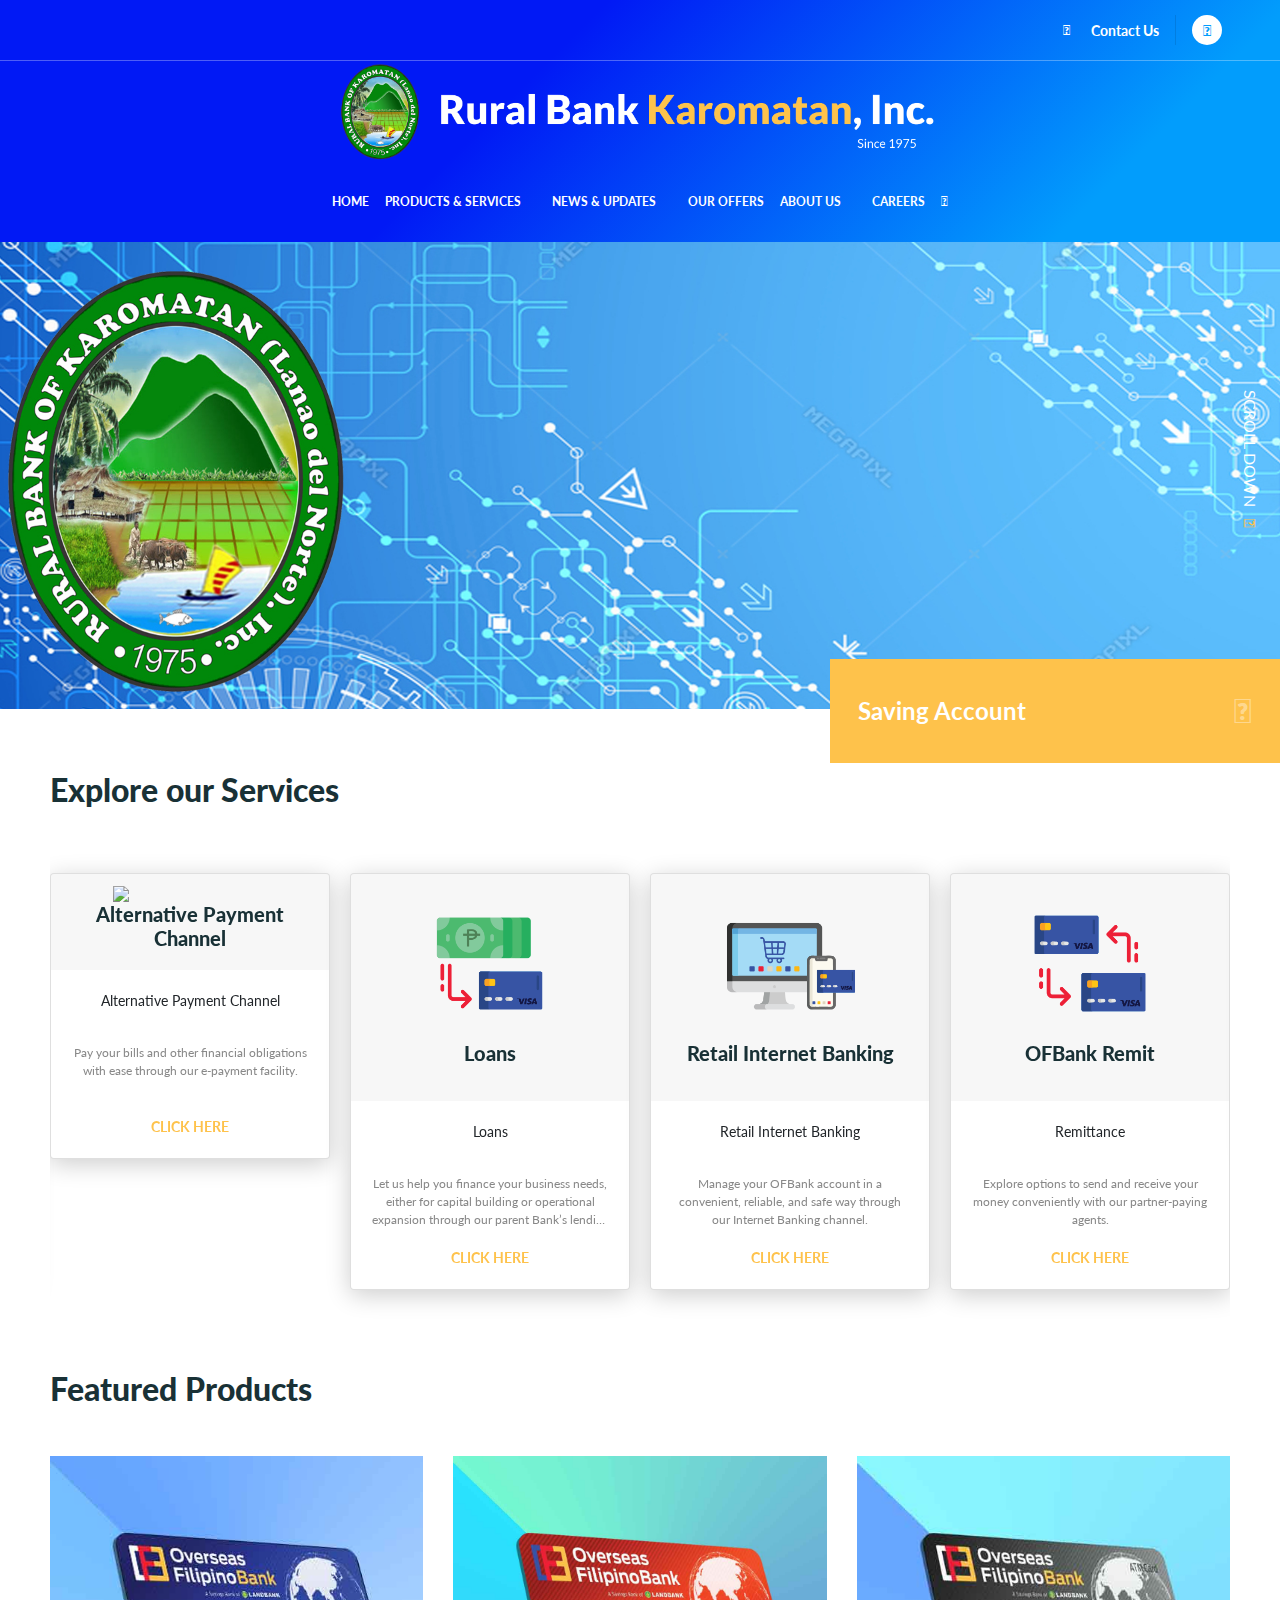
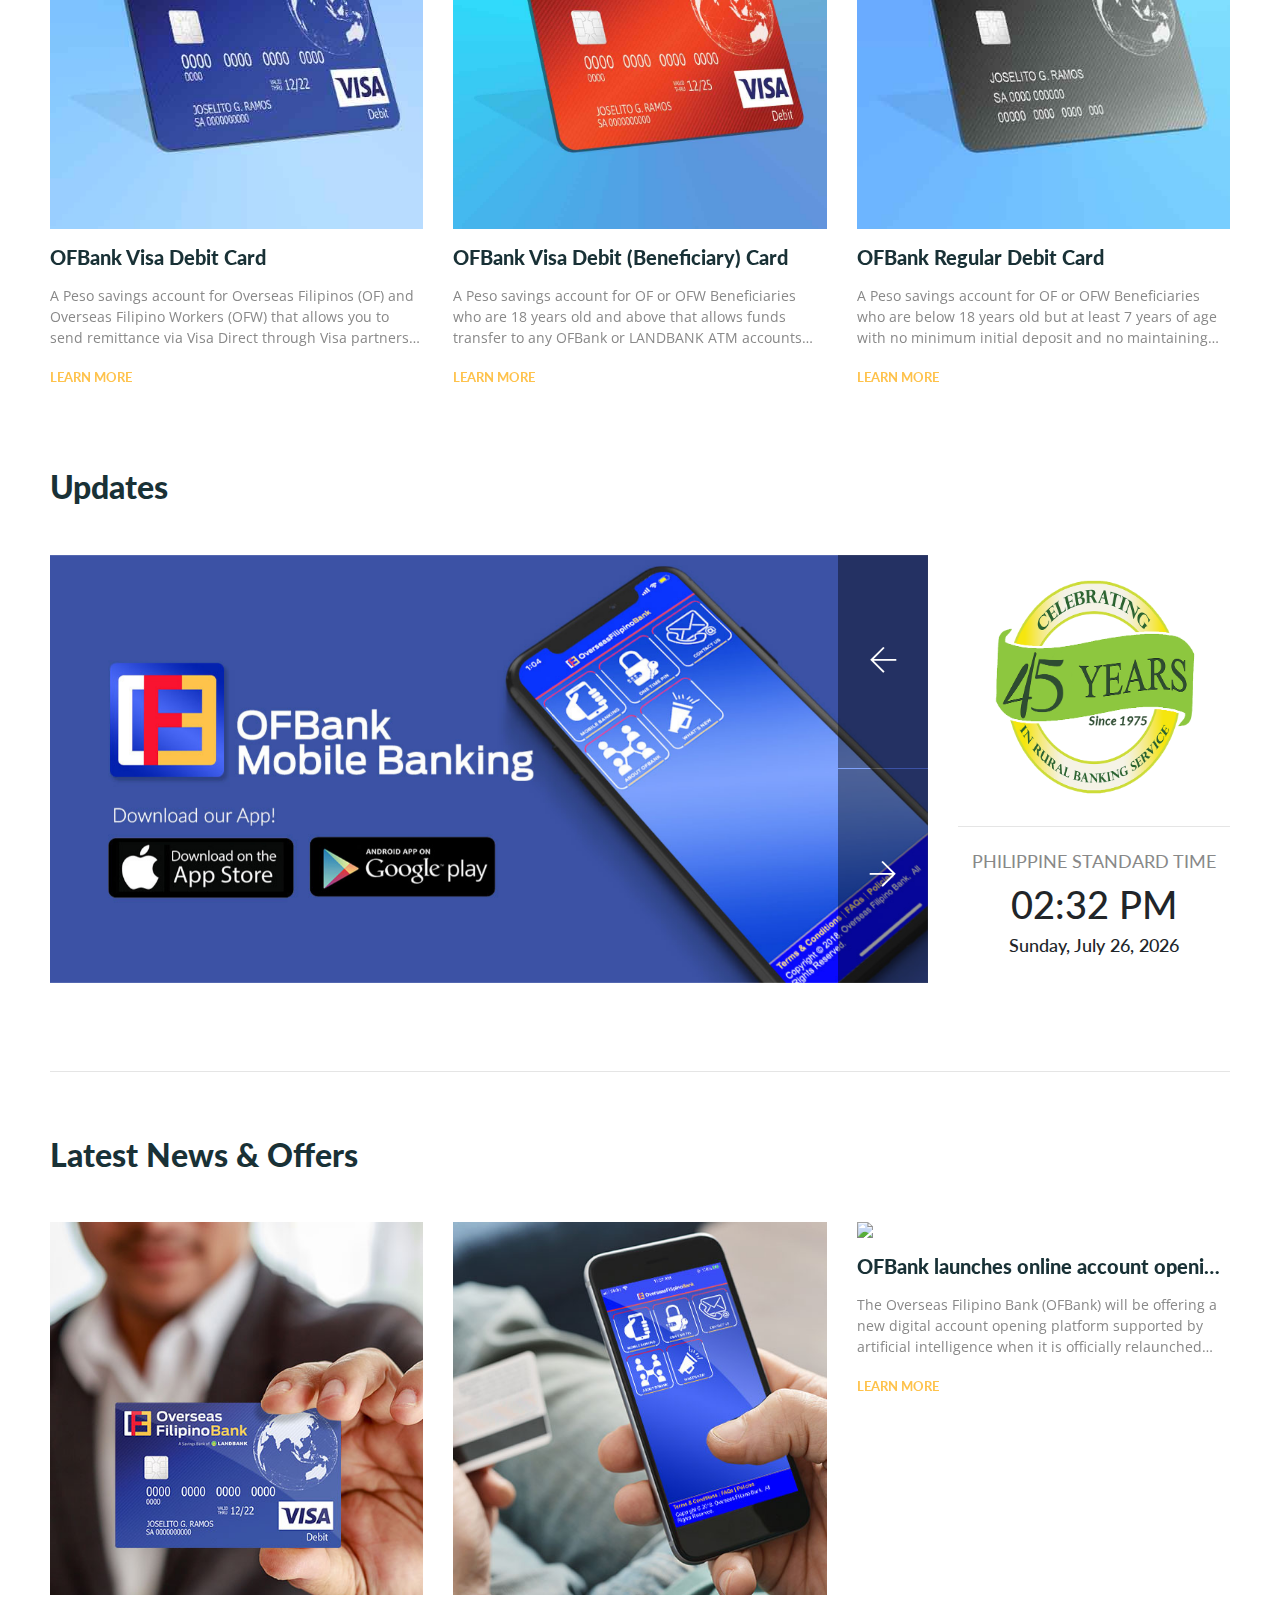
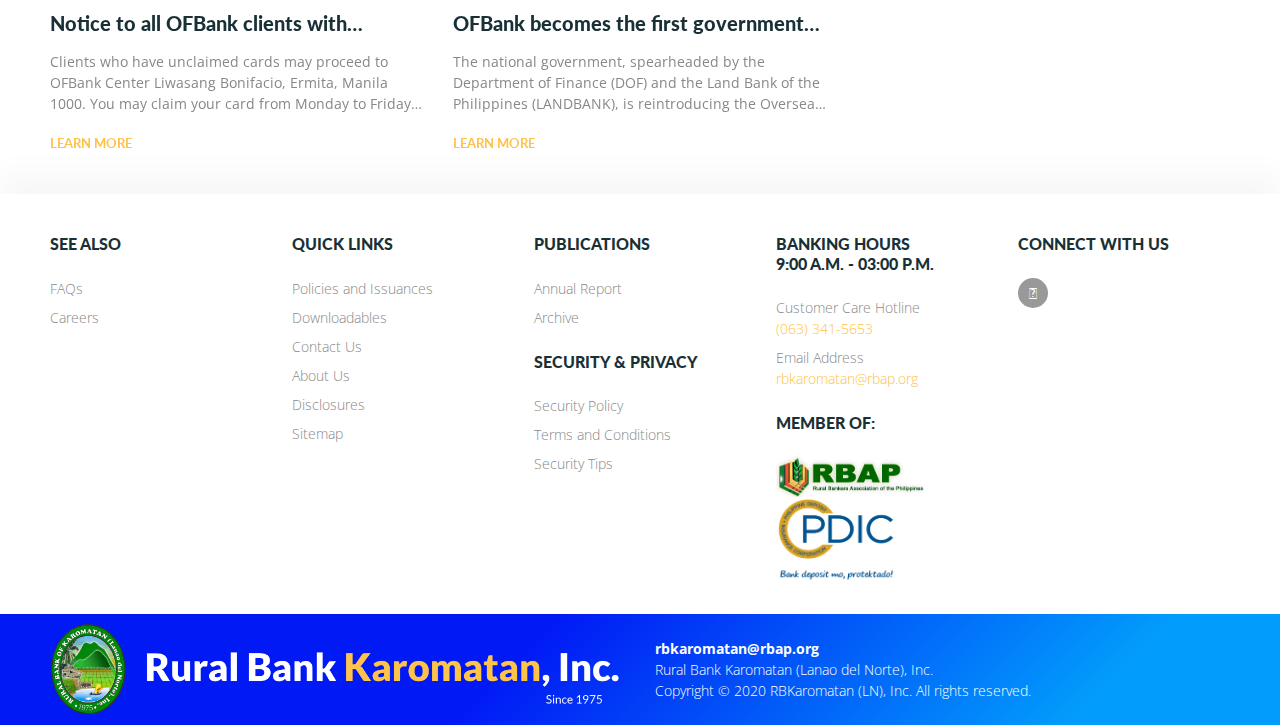
==== commit 8339cc61: "update july 11" ====
--- a/index.html
+++ b/index.html
@@ -3,871 +3,876 @@
 
 <head>
 
-    <title>Rural Bank of Karomatan (RBK) | Home</title>
-    <meta name="description" content="Rural Bank of Karomatan (RBK) | Home">
-    <meta name="keywords" content="Rural Bank of Karomatan (RBK) | Home">
-
-    <meta content="IE=edge,chrome=1" http-equiv="X-UA-Compatible">
-    <meta name="viewport" content="width=device-width, initial-scale=1.0">
-    <meta name="csrf-token" content="BqHb21bbm0meDcmC3gyZVxzz8wHgLdBapG20YoGt">
-
-    <link rel="shortcut icon" type="image/x-icon" href="images/rabkfaviconfinal.ico" />
-    <link href="https://fonts.googleapis.com/css?family=Lato:300,400,700,900" rel="stylesheet">
-    <link href="https://fonts.googleapis.com/css?family=Open+Sans:400,600,700,800" rel="stylesheet">
-
-    <link href="css/bootstrap.css" media="screen" rel="stylesheet" type="text/css" />
-    <link href="css/icons/font-awesome/font-awesome.css" media="screen" rel="stylesheet" type="text/css" />
-    <link href="css/icons/fontawesome/all.min.css" media="screen" rel="stylesheet" type="text/css" />
-    <link href="css/icons/themify-icons/themify-icons.css" media="screen" rel="stylesheet" type="text/css" />
-    <link href="css/plugins/owl-carousel/owl.carousel.css" media="screen" rel="stylesheet" type="text/css" />
-    <link href="css/plugins/owl-carousel/owl.theme.default.css" media="screen" rel="stylesheet" type="text/css" />
-    <link href="css/plugins/jssocials/jssocials.css" media="screen" rel="stylesheet" type="text/css" />
-    <link href="css/plugins/jssocials/jssocials-theme-flat.css" media="screen" rel="stylesheet" type="text/css" />
-    <link href="css/plugins/bxslider/jquery.bxslider.css" media="screen" rel="stylesheet" type="text/css" />
-    <link href="css/plugins/font-awesome-animation/font-awesome-animation.min.css" media="screen" rel="stylesheet" type="text/css" />
-    <link href="css/animate.css" media="screen" rel="stylesheet" type="text/css" />
-    <link href="css/fadeup.css" media="screen" rel="stylesheet" type="text/css" />
-    <link href="css/webslidemenu.css" media="screen" rel="stylesheet" type="text/css" />
-    <link href="css/app.css" media="screen" rel="stylesheet" type="text/css" />
-
-    <script type="text/javascript" src="js/jquery.min.js"></script>
-    <script type="text/javascript" src="js/bootstrap.bundle.min.js"></script>
-    <script type="text/javascript" src="js/plugins/waypoints/jquery.waypoints.min.js"></script>
-    <script type="text/javascript" src="js/jquery.easing.1.3.js"></script>
-    <script type="text/javascript" src="js/plugins/wow/wow.min.js"></script>
-    <script type="text/javascript" src="js/plugins/owl-carousel/owl.carousel.min.js"></script>
-    <script type="text/javascript" src="js/plugins/jssocials/jssocials.min.js"></script>
-    <script type="text/javascript" src="js/plugins/clamp/clamp.min.js"></script>
-    <script type="text/javascript" src="js/plugins/bxslider/jquery.bxslider.min.js"></script>
-    <script type="text/javascript" src="js/plugins/moment/moment.min.js"></script>
-    <script type="text/javascript" src="js/webslidemenu.js"></script>
-    <script type="text/javascript" src="js/main.js"></script>
-
-
-    <script type="text/javascript">
-        var base_url = "https://reneboytech.github.io";
-    </script>
+  <title>Rural Bank Karomatan, Inc.</title>
+  <meta name="description" content="Rural Bank of Karomatan (RBK) | Home">
+  <meta name="keywords" content="Rural Bank of Karomatan (RBK) | Home">
+
+  <meta content="IE=edge,chrome=1" http-equiv="X-UA-Compatible">
+  <meta name="viewport" content="width=device-width, initial-scale=1.0">
+  <meta name="csrf-token" content="BqHb21bbm0meDcmC3gyZVxzz8wHgLdBapG20YoGt">
+
+  <link rel="shortcut icon" type="image/x-icon" href="images/favicon.ico" />
+  <link href="https://fonts.googleapis.com/css?family=Lato:300,400,700,900" rel="stylesheet">
+  <link href="https://fonts.googleapis.com/css?family=Open+Sans:400,600,700,800" rel="stylesheet">
+
+  <link href="css/bootstrap.css" media="screen" rel="stylesheet" type="text/css" />
+  <link href="css/icons/font-awesome/font-awesome.css" media="screen" rel="stylesheet" type="text/css" />
+  <link href="css/icons/fontawesome/all.min.css" media="screen" rel="stylesheet" type="text/css" />
+  <link href="css/icons/themify-icons/themify-icons.css" media="screen" rel="stylesheet" type="text/css" />
+  <link href="css/plugins/owl-carousel/owl.carousel.css" media="screen" rel="stylesheet" type="text/css" />
+  <link href="css/plugins/owl-carousel/owl.theme.default.css" media="screen" rel="stylesheet" type="text/css" />
+  <link href="css/plugins/jssocials/jssocials.css" media="screen" rel="stylesheet" type="text/css" />
+  <link href="css/plugins/jssocials/jssocials-theme-flat.css" media="screen" rel="stylesheet" type="text/css" />
+  <link href="css/plugins/bxslider/jquery.bxslider.css" media="screen" rel="stylesheet" type="text/css" />
+  <link href="css/plugins/font-awesome-animation/font-awesome-animation.min.css" media="screen" rel="stylesheet" type="text/css" />
+  <link href="css/animate.css" media="screen" rel="stylesheet" type="text/css" />
+  <link href="css/fadeup.css" media="screen" rel="stylesheet" type="text/css" />
+  <link href="css/webslidemenu.css" media="screen" rel="stylesheet" type="text/css" />
+  <link href="css/app.css" media="screen" rel="stylesheet" type="text/css" />
+
+  <script type="text/javascript" src="js/8189f08a4d.js"></script>
+  <script type="text/javascript" src="js/jquery.min.js"></script>
+  <script type="text/javascript" src="js/bootstrap.bundle.min.js"></script>
+  <script type="text/javascript" src="js/plugins/waypoints/jquery.waypoints.min.js"></script>
+  <script type="text/javascript" src="js/jquery.easing.1.3.js"></script>
+  <script type="text/javascript" src="js/plugins/wow/wow.min.js"></script>
+  <script type="text/javascript" src="js/plugins/owl-carousel/owl.carousel.min.js"></script>
+  <script type="text/javascript" src="js/plugins/jssocials/jssocials.min.js"></script>
+  <script type="text/javascript" src="js/plugins/clamp/clamp.min.js"></script>
+  <script type="text/javascript" src="js/plugins/bxslider/jquery.bxslider.min.js"></script>
+  <script type="text/javascript" src="js/plugins/moment/moment.min.js"></script>
+  <script type="text/javascript" src="js/webslidemenu.js"></script>
+  <script type="text/javascript" src="js/main.js"></script>
+
+
+  <script type="text/javascript">
+    var base_url = "https://reneboytech.github.io";
+  </script>
 
 </head>
 
 <body class="">
-    <div class="d-block d-lg-none"></div>
-    <!-- Mobile Header -->
-    <div class="wsmobileheader fixed-top">
-        <div class="d-flex">
-            <a id="wsnavtoggle" class="wsanimated-arrow"><span></span></a>
-            <div class="smllogo">
-                <img src="images/ofbanklogo.png" alt="OFBank Logo" width="100%">
-            </div>
-        </div>
-    </div>
-    <!-- Mobile Header -->
-
-    <div class="wsmainfull nav-sticky">
-        <!--Main Menu HTML Code-->
-        <div class="hidden-lg-down">
-            <div class="top-bar topBar-dark">
-                <div class="container">
-                    <div class="d-flex justify-content-between align-items-center">
-                        <div class="left" style="width: 33%;">
-
+  <div class="d-block d-lg-none"></div>
+  <!-- Mobile Header -->
+  <div class="wsmobileheader fixed-top">
+    <div class="d-flex">
+      <a id="wsnavtoggle" class="wsanimated-arrow"><span></span></a>
+      <div class="smllogo">
+        <img src="images/rbkaromatanlogo.png" alt="RBK Logo" width="100%">
+      </div>
+    </div>
+  </div>
+  <!-- Mobile Header -->
+
+  <div class="wsmainfull nav-sticky">
+    <!--Main Menu HTML Code-->
+    <div class="hidden-lg-down">
+      <div class="top-bar topBar-dark">
+        <div class="container">
+          <div class="d-flex justify-content-between align-items-center">
+            <div class="left" style="width: 33%;">
+
+            </div>
+            <div class="right">
+              <div class="d-flex align-items-center">
+                <div class="dropdown">
+                  <a href="#" target="_blank" class="social-icon-sm dropdown-toggle" data-toggle="dropdown" aria-haspopup="true" aria-expanded="false" id="icon-1">
+                    <i class="fas fa-phone-alt fa-1x text-white"><span class="caret"></span></i>
+                  </a>
+                  <div class="dropdown-menu" aria-labelledby="icon-1">
+                    <a class="dropdown-item" href="#">(063) 341-5653</a>
+                  </div>
+                </div>
+                <div class="dropdown">
+                  <a href="#" target="_blank" class="social-icon-sm dropdown-toggle" data-toggle="dropdown" aria-haspopup="true" aria-expanded="false" id="icon-1">
+                    <i class="fas fa-envelope fa-1x text-white"><span class="caret"></span></i>
+                  </a>
+                  <div class="dropdown-menu" aria-labelledby="icon-1">
+                    <a class="dropdown-item" href="#">rbkaromatan@rbap.org</a>
+                  </div>
+                </div>
+
+                <div class="mx-2">
+                  <a href="contact-us.html" class="text-decoration-none fz-3 text-white">Contact Us</a>
+                </div>
+                <div class="mx-2 v-line"></div>
+                <div class="mx-2">
+                  <a href="javascript:void(0)" data-href="https://www.facebook.com/reneboytech" class="socials external-links">
+                    <i class="fab fa-facebook-f"></i>
+                  </a>
+                </div>
+              </div>
+            </div>
+          </div>
+        </div>
+      </div>
+    </div>
+    <div class="nav-bar position-relative">
+      <div class="container ">
+        <div class="d-flex flex-wrap  nav-content align-items-center justify-content-center ">
+          <div class="desktoplogo "><a href="https://reneboytech.github.io"><img src="images/newheaderlogo1.png" alt="OFBank Logo"></a></div>
+          <nav class="wsmenu">
+            <ul class="wsmenu-list">
+
+
+              <li class="" aria-haspopup="true">
+
+                <a href="https://reneboytech.github.io" class="">HOME </a>
+              </li>
+              <li class="" aria-haspopup="true">
+
+                <a href="https://reneboytech.github.io/products-services" class="">PRODUCTS &amp; SERVICES <span class="wsarrow"></span></a>
+                <div class="wsmegamenu clearfix d-none d-lg-block">
+                  <div class="row no-gutters">
+                    <div class="col-sm-3 border-right">
+                      <ul class="nav nav-pills flex-column" role="tablist">
+                        <li class="nav-item">
+                          <a class="nav-link nav-links active" data-toggle="pill" href="#content422" data-href="https://reneboytech.github.io/products-services/deposits">Deposits</a>
+                        </li>
+                        <li class="nav-item">
+                          <a class="nav-link nav-links1" href="https://reneboytech.github.io/products-services/loans">Loans</a>
+                        </li>
+                        <li class="nav-item">
+                          <a class="nav-link nav-links1" href="https://reneboytech.github.io/products-services/treasury">Treasury</a>
+                        </li>
+                        <li class="nav-item">
+                          <a class="nav-link nav-links1" href="https://reneboytech.github.io/products-services/remittance">Remittance</a>
+                        </li>
+                        <li class="nav-item">
+                          <a class="nav-link nav-links " data-toggle="pill" href="#content429" data-href="https://reneboytech.github.io/products-services/e-banking">E-Banking</a>
+                        </li>
+                      </ul>
+                    </div>
+                    <div class="col-sm-9">
+                      <div class="tab-content">
+                        <div class="tab-pane active" id="content422">
+                          <div class="row no-gutters">
+                            <ul class="col-lg-4 link-list">
+                              <li class="link">
+                                <a href="https://ofbank.com.ph/products-services/deposits/ofbank-visa-debit-card">OFBank Visa Debit Card</a>
+                              </li>
+                            </ul>
+                            <ul class="col-lg-4 link-list">
+                              <li class="link">
+                                <a href="https://ofbank.com.ph/products-services/deposits/ofbank-visa-debit-beneficiary-card">OFBank Visa Debit (Beneficiary) Card</a>
+                              </li>
+                            </ul>
+                            <ul class="col-lg-4 link-list">
+                              <li class="link">
+                                <a href="https://ofbank.com.ph/products-services/deposits/ofbank-regular-debit-card">OFBank Regular Debit Card</a>
+                              </li>
+                            </ul>
+                          </div>
                         </div>
-                        <div class="right">
-                            <div class="d-flex align-items-center">
-                                <div class="dropdown">
-                                    <a href="#" target="_blank" class="social-icon-sm dropdown-toggle" data-toggle="dropdown" aria-haspopup="true" aria-expanded="false" id="icon-1">
-                                        <i class="fas fa-phone-alt fa-1x text-white"><span class="caret"></span></i>
-                                    </a>
-                                    <div class="dropdown-menu" aria-labelledby="icon-1">
-                                        <a class="dropdown-item" href="#">(063) 341-5653</a>
-                                    </div>
-                                </div>
-                                <div class="dropdown">
-                                    <a href="#" target="_blank" class="social-icon-sm dropdown-toggle" data-toggle="dropdown" aria-haspopup="true" aria-expanded="false" id="icon-1">
-                                        <i class="fas fa-envelope fa-1x text-white"><span class="caret"></span></i>
-                                    </a>
-                                    <div class="dropdown-menu" aria-labelledby="icon-1">
-                                        <a class="dropdown-item" href="#">customer.care@rbkaromatan.com.ph</a>
-                                    </div>
-                                </div>
-
-                                <div class="mx-2">
-                                    <a href="https://ofbank.com.ph/contact-us" class="text-decoration-none fz-3 text-white">Contact Us</a>
-                                </div>
-                                <div class="mx-2 v-line"></div>
-                                <div class="mx-2">
-                                    <a href="javascript:void(0)" data-href="https://www.facebook.com/reneboytech" class="socials external-links">
-                                        <i class="fab fa-facebook-f"></i>
-                                    </a>
-                                </div>
-                            </div>
+                        <div class="tab-pane " id="content426">
+                          <div class="row no-gutters">
+                          </div>
                         </div>
+                        <div class="tab-pane " id="content427">
+                          <div class="row no-gutters">
+                          </div>
+                        </div>
+                        <div class="tab-pane " id="content457">
+                          <div class="row no-gutters">
+                          </div>
+                        </div>
+                        <div class="tab-pane " id="content429">
+                          <div class="row no-gutters">
+                            <ul class="col-lg-4 link-list">
+                              <li class="link">
+                                <a href="https://ofbank.com.ph/products-services/e-banking/retail-internet-banking">Retail Internet Banking</a>
+                              </li>
+                            </ul>
+                            <ul class="col-lg-4 link-list">
+                              <li class="link">
+                                <a href="https://ofbank.com.ph/products-services/e-banking/alternative-payment-channel">Alternative Payment Channel</a>
+                              </li>
+                            </ul>
+                          </div>
+                        </div>
+                      </div>
                     </div>
-                </div>
-            </div>
-        </div>
-        <div class="nav-bar position-relative">
-            <div class="container ">
-                <div class="d-flex flex-wrap  nav-content align-items-center justify-content-center ">
-                    <div class="desktoplogo "><a href="https://reneboytech.github.io"><img src="https://ofbank.com.ph/images/newheaderlogo.png" alt="OFBank Logo"></a></div>
-                    <nav class="wsmenu">
-                        <ul class="wsmenu-list">
-
-
-                            <li class="" aria-haspopup="true">
-
-                                <a href="https://reneboytech.github.io" class="">HOME </a>
-                            </li>
-                            <li class="" aria-haspopup="true">
-
-                                <a href="https://reneboytech.github.io/products-services" class="">PRODUCTS &amp; SERVICES <span class="wsarrow"></span></a>
-                                <div class="wsmegamenu clearfix d-none d-lg-block">
-                                    <div class="row no-gutters">
-                                        <div class="col-sm-3 border-right">
-                                            <ul class="nav nav-pills flex-column" role="tablist">
-                                                <li class="nav-item">
-                                                    <a class="nav-link nav-links active" data-toggle="pill" href="#content422" data-href="https://reneboytech.github.io/products-services/deposits">Deposits</a>
-                                                </li>
-                                                <li class="nav-item">
-                                                    <a class="nav-link nav-links1" href="https://reneboytech.github.io/products-services/loans">Loans</a>
-                                                </li>
-                                                <li class="nav-item">
-                                                    <a class="nav-link nav-links1" href="https://reneboytech.github.io/products-services/treasury">Treasury</a>
-                                                </li>
-                                                <li class="nav-item">
-                                                    <a class="nav-link nav-links1" href="https://reneboytech.github.io/products-services/remittance">Remittance</a>
-                                                </li>
-                                                <li class="nav-item">
-                                                    <a class="nav-link nav-links " data-toggle="pill" href="#content429" data-href="https://reneboytech.github.io/products-services/e-banking">E-Banking</a>
-                                                </li>
-                                            </ul>
-                                        </div>
-                                        <div class="col-sm-9">
-                                            <div class="tab-content">
-                                                <div class="tab-pane active" id="content422">
-                                                    <div class="row no-gutters">
-                                                        <ul class="col-lg-4 link-list">
-                                                            <li class="link">
-                                                                <a href="https://ofbank.com.ph/products-services/deposits/ofbank-visa-debit-card">OFBank Visa Debit Card</a>
-                                                            </li>
-                                                        </ul>
-                                                        <ul class="col-lg-4 link-list">
-                                                            <li class="link">
-                                                                <a href="https://ofbank.com.ph/products-services/deposits/ofbank-visa-debit-beneficiary-card">OFBank Visa Debit (Beneficiary) Card</a>
-                                                            </li>
-                                                        </ul>
-                                                        <ul class="col-lg-4 link-list">
-                                                            <li class="link">
-                                                                <a href="https://ofbank.com.ph/products-services/deposits/ofbank-regular-debit-card">OFBank Regular Debit Card</a>
-                                                            </li>
-                                                        </ul>
-                                                    </div>
-                                                </div>
-                                                <div class="tab-pane " id="content426">
-                                                    <div class="row no-gutters">
-                                                    </div>
-                                                </div>
-                                                <div class="tab-pane " id="content427">
-                                                    <div class="row no-gutters">
-                                                    </div>
-                                                </div>
-                                                <div class="tab-pane " id="content457">
-                                                    <div class="row no-gutters">
-                                                    </div>
-                                                </div>
-                                                <div class="tab-pane " id="content429">
-                                                    <div class="row no-gutters">
-                                                        <ul class="col-lg-4 link-list">
-                                                            <li class="link">
-                                                                <a href="https://ofbank.com.ph/products-services/e-banking/retail-internet-banking">Retail Internet Banking</a>
-                                                            </li>
-                                                        </ul>
-                                                        <ul class="col-lg-4 link-list">
-                                                            <li class="link">
-                                                                <a href="https://ofbank.com.ph/products-services/e-banking/alternative-payment-channel">Alternative Payment Channel</a>
-                                                            </li>
-                                                        </ul>
-                                                    </div>
-                                                </div>
-                                            </div>
-                                        </div>
-                                    </div>
-                                </div>
-                                <ul class="sub-menu hidden-lg-up">
-                                    <li aria-haspopup="true"><a href="https://ofbank.com.ph/products-services/deposits/ofbank-visa-debit-card"><i class="fa fa-angle-right"></i>OFBank Visa Debit Card</a></li>
-                                    <li aria-haspopup="true"><a href="https://ofbank.com.ph/products-services/deposits/ofbank-visa-debit-beneficiary-card"><i class="fa fa-angle-right"></i>OFBank Visa Debit (Beneficiary) Card</a></li>
-                                    <li aria-haspopup="true"><a href="https://ofbank.com.ph/products-services/deposits/ofbank-regular-debit-card"><i class="fa fa-angle-right"></i>OFBank Regular Debit Card</a></li>
-                                    <li aria-haspopup="true"><a href="https://ofbank.com.ph/products-services/e-banking/retail-internet-banking"><i class="fa fa-angle-right"></i>Retail Internet Banking</a></li>
-                                    <li aria-haspopup="true"><a href="https://ofbank.com.ph/products-services/e-banking/alternative-payment-channel"><i class="fa fa-angle-right"></i>Alternative Payment Channel</a></li>
-                                </ul>
-                            </li>
-                            <li class="position-relative" aria-haspopup="true">
-
-                                <a href="https://ofbank.com.ph/news-updates" class="">NEWS &amp; UPDATES <span class="wsarrow"></span></a>
-                                <ul class="sub-menu">
-                                    <li aria-haspopup="true"><a href="https://ofbank.com.ph/news-updates/how-to-claim-your-upgraded-atm-cards">Notice to all OFBank clients with unclaimed cards</a></li>
-                                    <li aria-haspopup="true"><a href="https://ofbank.com.ph/news-updates/schedule-of-card-distribution">OFBank becomes the first government digital-only and branchless bank; introduces new deposit products</a></li>
-                                    <li aria-haspopup="true"><a href="https://ofbank.com.ph/news-updates/ofbank-to-launch-online-account-opening-platform-with-artificial-intelligence">OFBank launches online account opening platform with artificial intelligence</a></li>
-                                </ul>
-                            </li>
-                            <li class="" aria-haspopup="true">
-
-                                <a class="">OUR OFFERS </a>
-                            </li>
-                            <li class="" aria-haspopup="true">
-
-                                <a href="https://ofbank.com.ph/about-us" class="">ABOUT US <span class="wsarrow"></span></a>
-                                <div class="wsmegamenu clearfix d-none d-lg-block">
-                                    <div class="row no-gutters">
-                                        <div class="col-sm-3 border-right">
-                                            <ul class="nav nav-pills flex-column" role="tablist">
-                                                <li class="nav-item">
-                                                    <a class="nav-link nav-links active" data-toggle="pill" href="#content451" data-href="https://ofbank.com.ph/about-us/about-ofbank">About OFBank</a>
-                                                </li>
-                                            </ul>
-                                        </div>
-                                        <div class="col-sm-9">
-                                            <div class="tab-content">
-                                                <div class="tab-pane active" id="content451">
-                                                    <div class="row no-gutters">
-                                                        <ul class="col-lg-4 link-list">
-                                                            <li class="link">
-                                                                <a href="https://ofbank.com.ph/about-us/about-ofbank/history">History</a>
-                                                            </li>
-                                                        </ul>
-                                                        <ul class="col-lg-4 link-list">
-                                                            <li class="link">
-                                                                <a href="https://ofbank.com.ph/about-us/about-ofbank/vision-mission">Vision-Mission</a>
-                                                            </li>
-                                                        </ul>
-                                                        <ul class="col-lg-4 link-list">
-                                                            <li class="link">
-                                                                <a href="https://ofbank.com.ph/about-us/about-ofbank/core-values">Core Values</a>
-                                                            </li>
-                                                        </ul>
-                                                        <ul class="col-lg-4 link-list">
-                                                            <li class="link">
-                                                                <a href="https://ofbank.com.ph/about-us/about-ofbank/board-of-directors">Board of Directors and Management Team</a>
-                                                            </li>
-                                                        </ul>
-                                                        <ul class="col-lg-4 link-list">
-                                                            <li class="link">
-                                                                <a href="https://ofbank.com.ph/about-us/about-ofbank/management-committee">Management Committee</a>
-                                                            </li>
-                                                        </ul>
-                                                        <ul class="col-lg-4 link-list">
-                                                            <li class="link">
-                                                                <a href="https://ofbank.com.ph/about-us/about-ofbank/general-information-sheet">General Information Sheet</a>
-                                                            </li>
-                                                        </ul>
-                                                        <ul class="col-lg-4 link-list">
-                                                            <li class="link">
-                                                                <a href="https://ofbank.com.ph/about-us/about-ofbank/liquidity-of-contingency-funding-plan">Liquidity Contingency Funding Plan</a>
-                                                            </li>
-                                                        </ul>
-                                                        <ul class="col-lg-4 link-list">
-                                                            <li class="link">
-                                                                <a href="https://ofbank.com.ph/about-us/about-ofbank/manual-of-corporate-governance">Manual of Corporate Governance</a>
-                                                            </li>
-                                                        </ul>
-                                                        <ul class="col-lg-4 link-list">
-                                                            <li class="link">
-                                                                <a href="https://ofbank.com.ph/about-us/about-ofbank/guidelines-on-solicitations-and-acceptance-of-gifts-and-donations">Guidelines on Solicitations and Acceptance of Gifts and Donations</a>
-                                                            </li>
-                                                        </ul>
-                                                        <ul class="col-lg-4 link-list">
-                                                            <li class="link">
-                                                                <a href="https://ofbank.com.ph/about-us/about-ofbank/foi-manual">FOI Manual</a>
-                                                            </li>
-                                                        </ul>
-                                                        <ul class="col-lg-4 link-list">
-                                                            <li class="link">
-                                                                <a href="https://ofbank.com.ph/about-us/about-ofbank/corporate-social-responsibility">Corporate Social Responsibility</a>
-                                                            </li>
-                                                        </ul>
-                                                        <ul class="col-lg-4 link-list">
-                                                            <li class="link">
-                                                                <a href="https://ofbank.com.ph/about-us/about-ofbank/data-privacy-statement">Data Privacy Statement</a>
-                                                            </li>
-                                                        </ul>
-                                                    </div>
-                                                </div>
-                                            </div>
-                                        </div>
-                                    </div>
-                                </div>
-                                <ul class="sub-menu hidden-lg-up">
-                                    <li aria-haspopup="true"><a href="https://ofbank.com.ph/about-us/about-ofbank/history"><i class="fa fa-angle-right"></i>History</a></li>
-                                    <li aria-haspopup="true"><a href="https://ofbank.com.ph/about-us/about-ofbank/vision-mission"><i class="fa fa-angle-right"></i>Vision-Mission</a></li>
-                                    <li aria-haspopup="true"><a href="https://ofbank.com.ph/about-us/about-ofbank/core-values"><i class="fa fa-angle-right"></i>Core Values</a></li>
-                                    <li aria-haspopup="true"><a href="https://ofbank.com.ph/about-us/about-ofbank/board-of-directors"><i class="fa fa-angle-right"></i>Board of Directors and Management Team</a></li>
-                                    <li aria-haspopup="true"><a href="https://ofbank.com.ph/about-us/about-ofbank/management-committee"><i class="fa fa-angle-right"></i>Management Committee</a></li>
-                                    <li aria-haspopup="true"><a href="https://ofbank.com.ph/about-us/about-ofbank/general-information-sheet"><i class="fa fa-angle-right"></i>General Information Sheet</a></li>
-                                    <li aria-haspopup="true"><a href="https://ofbank.com.ph/about-us/about-ofbank/liquidity-of-contingency-funding-plan"><i class="fa fa-angle-right"></i>Liquidity Contingency Funding Plan</a></li>
-                                    <li aria-haspopup="true"><a href="https://ofbank.com.ph/about-us/about-ofbank/manual-of-corporate-governance"><i class="fa fa-angle-right"></i>Manual of Corporate Governance</a></li>
-                                    <li aria-haspopup="true"><a href="https://ofbank.com.ph/about-us/about-ofbank/guidelines-on-solicitations-and-acceptance-of-gifts-and-donations"><i class="fa fa-angle-right"></i>Guidelines on Solicitations and Acceptance of Gifts and Donations</a></li>
-                                    <li aria-haspopup="true"><a href="https://ofbank.com.ph/about-us/about-ofbank/foi-manual"><i class="fa fa-angle-right"></i>FOI Manual</a></li>
-                                    <li aria-haspopup="true"><a href="https://ofbank.com.ph/about-us/about-ofbank/corporate-social-responsibility"><i class="fa fa-angle-right"></i>Corporate Social Responsibility</a></li>
-                                    <li aria-haspopup="true"><a href="https://ofbank.com.ph/about-us/about-ofbank/data-privacy-statement"><i class="fa fa-angle-right"></i>Data Privacy Statement</a></li>
-                                </ul>
-                            </li>
-                            <li class="" aria-haspopup="true">
-
-                                <a class="">CAREERS </a>
-                            </li>
-
-                            <li aria-haspopup="true" class="d-none d-lg-block"><a href="#" data-toggle="modal" data-target=""><i class="fas fa-search"></i></a></li>
-                        </ul>
-                    </nav>
-                </div>
-            </div>
-        </div>
-
-        <!--Menu HTML Code-->
-    </div>
-
-    <div class="modal fade" id="search" tabindex="-1" role="dialog" aria-labelledby="exampleModalLabel" aria-hidden="true">
-        <div class="modal-dialog modal-lg" role="document">
-            <div class="modal-content border-0">
-                <div class="modal-header">
-                    <h4 class="modal-title w-100 text-warning text-center">OFBank Search</h4>
-                    <button type="button" class="close" data-dismiss="modal">&times;</button>
-                </div>
-                <div class="modal-body">
-                    <form method="GET" action="https://ofbank.com.ph/search" class="d-flex justify-content-between py-4">
-                        <div class="mr-1 w-100">
-                            <input type="search" name="key" class="form-control rounded-0" placeholder="Search">
+                  </div>
+                </div>
+                <ul class="sub-menu hidden-lg-up">
+                  <li aria-haspopup="true"><a href="https://ofbank.com.ph/products-services/deposits/ofbank-visa-debit-card"><i class="fa fa-angle-right"></i>OFBank Visa Debit Card</a></li>
+                  <li aria-haspopup="true"><a href="https://ofbank.com.ph/products-services/deposits/ofbank-visa-debit-beneficiary-card"><i class="fa fa-angle-right"></i>OFBank Visa Debit (Beneficiary) Card</a></li>
+                  <li aria-haspopup="true"><a href="https://ofbank.com.ph/products-services/deposits/ofbank-regular-debit-card"><i class="fa fa-angle-right"></i>OFBank Regular Debit Card</a></li>
+                  <li aria-haspopup="true"><a href="https://ofbank.com.ph/products-services/e-banking/retail-internet-banking"><i class="fa fa-angle-right"></i>Retail Internet Banking</a></li>
+                  <li aria-haspopup="true"><a href="https://ofbank.com.ph/products-services/e-banking/alternative-payment-channel"><i class="fa fa-angle-right"></i>Alternative Payment Channel</a></li>
+                </ul>
+              </li>
+              <li class="position-relative" aria-haspopup="true">
+
+                <a href="https://ofbank.com.ph/news-updates" class="">NEWS &amp; UPDATES <span class="wsarrow"></span></a>
+                <ul class="sub-menu">
+                  <li aria-haspopup="true"><a href="https://ofbank.com.ph/news-updates/how-to-claim-your-upgraded-atm-cards">Notice to all OFBank clients with unclaimed cards</a></li>
+                  <li aria-haspopup="true"><a href="https://ofbank.com.ph/news-updates/schedule-of-card-distribution">OFBank becomes the first government digital-only and branchless bank; introduces new deposit products</a></li>
+                  <li aria-haspopup="true"><a href="https://ofbank.com.ph/news-updates/ofbank-to-launch-online-account-opening-platform-with-artificial-intelligence">OFBank launches online account opening platform with artificial intelligence</a>
+                  </li>
+                </ul>
+              </li>
+              <li class="" aria-haspopup="true">
+
+                <a class="">OUR OFFERS </a>
+              </li>
+              <li class="" aria-haspopup="true">
+
+                <a href="https://ofbank.com.ph/about-us" class="">ABOUT US <span class="wsarrow"></span></a>
+                <div class="wsmegamenu clearfix d-none d-lg-block">
+                  <div class="row no-gutters">
+                    <div class="col-sm-3 border-right">
+                      <ul class="nav nav-pills flex-column" role="tablist">
+                        <li class="nav-item">
+                          <a class="nav-link nav-links active" data-toggle="pill" href="#content451" data-href="https://ofbank.com.ph/about-us/about-ofbank">About OFBank</a>
+                        </li>
+                      </ul>
+                    </div>
+                    <div class="col-sm-9">
+                      <div class="tab-content">
+                        <div class="tab-pane active" id="content451">
+                          <div class="row no-gutters">
+                            <ul class="col-lg-4 link-list">
+                              <li class="link">
+                                <a href="https://ofbank.com.ph/about-us/about-ofbank/history">History</a>
+                              </li>
+                            </ul>
+                            <ul class="col-lg-4 link-list">
+                              <li class="link">
+                                <a href="https://ofbank.com.ph/about-us/about-ofbank/vision-mission">Vision-Mission</a>
+                              </li>
+                            </ul>
+                            <ul class="col-lg-4 link-list">
+                              <li class="link">
+                                <a href="https://ofbank.com.ph/about-us/about-ofbank/core-values">Core Values</a>
+                              </li>
+                            </ul>
+                            <ul class="col-lg-4 link-list">
+                              <li class="link">
+                                <a href="https://ofbank.com.ph/about-us/about-ofbank/board-of-directors">Board of Directors and Management Team</a>
+                              </li>
+                            </ul>
+                            <ul class="col-lg-4 link-list">
+                              <li class="link">
+                                <a href="https://ofbank.com.ph/about-us/about-ofbank/management-committee">Management Committee</a>
+                              </li>
+                            </ul>
+                            <ul class="col-lg-4 link-list">
+                              <li class="link">
+                                <a href="https://ofbank.com.ph/about-us/about-ofbank/general-information-sheet">General Information Sheet</a>
+                              </li>
+                            </ul>
+                            <ul class="col-lg-4 link-list">
+                              <li class="link">
+                                <a href="https://ofbank.com.ph/about-us/about-ofbank/liquidity-of-contingency-funding-plan">Liquidity Contingency Funding Plan</a>
+                              </li>
+                            </ul>
+                            <ul class="col-lg-4 link-list">
+                              <li class="link">
+                                <a href="https://ofbank.com.ph/about-us/about-ofbank/manual-of-corporate-governance">Manual of Corporate Governance</a>
+                              </li>
+                            </ul>
+                            <ul class="col-lg-4 link-list">
+                              <li class="link">
+                                <a href="https://ofbank.com.ph/about-us/about-ofbank/guidelines-on-solicitations-and-acceptance-of-gifts-and-donations">Guidelines on Solicitations and Acceptance of Gifts and Donations</a>
+                              </li>
+                            </ul>
+                            <ul class="col-lg-4 link-list">
+                              <li class="link">
+                                <a href="https://ofbank.com.ph/about-us/about-ofbank/foi-manual">FOI Manual</a>
+                              </li>
+                            </ul>
+                            <ul class="col-lg-4 link-list">
+                              <li class="link">
+                                <a href="https://ofbank.com.ph/about-us/about-ofbank/corporate-social-responsibility">Corporate Social Responsibility</a>
+                              </li>
+                            </ul>
+                            <ul class="col-lg-4 link-list">
+                              <li class="link">
+                                <a href="https://ofbank.com.ph/about-us/about-ofbank/data-privacy-statement">Data Privacy Statement</a>
+                              </li>
+                            </ul>
+                          </div>
                         </div>
-                        <div class="ml-1">
-                            <button type="submit" class="btn btn-warning px-4"><i class="fas fa-search"></i></button>
-                        </div>
-                    </form>
-                </div>
-            </div>
-        </div>
-    </div>
-
-    <div class="pt-header">
-        <div class="slider">
-            <div class="items">
-                <img src="images/banner/1591176744_Homepage-Banner_1920x850_1.jpg" width="100%" alt="">
-
-                <div class="scroll-down d-none d-lg-block">
-                    <a href="#" class="btn-scroll">
-                        <div class="text">SCROLL DOWN
-                            <i class="fas fa-arrow-right ml-2 text-warning icon"></i>
-                        </div>
-                    </a>
-                </div>
-                <div class="apply-now card border-0 rounded-0 ml-auto">
-                    <div class="card-body">
-                        <div class="d-flex justify-content-between align-items-center">
-                            <div class="p-2">
-                                Digital-Only Bank
-                            </div>
-                            <div class="p-2">
-                                <a href="https://ofbank.com.ph/products-services">
-                                    <i class="fas fa-chevron-circle-right ml-3"></i>
-                                </a>
-                            </div>
-                        </div>
+                      </div>
                     </div>
-                </div>
-            </div>
-            <div class="items">
-                <img src="images/banner/1591843876_Homepage-Banner_1920x850_Revised.jpg" width="100%" alt="">
-
-                <div class="scroll-down d-none d-lg-block">
-                    <a href="#" class="btn-scroll">
-                        <div class="text">SCROLL DOWN
-                            <i class="fas fa-arrow-right ml-2 text-warning icon"></i>
-                        </div>
-                    </a>
-                </div>
-                <div class="apply-now card border-0 rounded-0 ml-auto">
-                    <div class="card-body">
-                        <div class="d-flex justify-content-between align-items-center">
-                            <div class="p-2">
-                                Digital Account Opening
-                            </div>
-                            <div class="p-2">
-                                <a href="https://ofbank.com.ph/products-services">
-                                    <i class="fas fa-chevron-circle-right ml-3"></i>
-                                </a>
-                            </div>
-                        </div>
-                    </div>
-                </div>
-            </div>
-            <div class="items">
-                <img src="images/banner/1591178790_Homepage-Banner_1920x850_3.jpg" width="100%" alt="">
-
-                <div class="scroll-down d-none d-lg-block">
-                    <a href="#" class="btn-scroll">
-                        <div class="text">SCROLL DOWN
-                            <i class="fas fa-arrow-right ml-2 text-warning icon"></i>
-                        </div>
-                    </a>
-                </div>
-                <div class="apply-now card border-0 rounded-0 ml-auto">
-                    <div class="card-body">
-                        <div class="d-flex justify-content-between align-items-center">
-                            <div class="p-2">
-                                Do Fund Transfers at no cost
-                            </div>
-                            <div class="p-2">
-                                <a href="https://ofbank.com.ph/products-services">
-                                    <i class="fas fa-chevron-circle-right ml-3"></i>
-                                </a>
-                            </div>
-                        </div>
-                    </div>
-                </div>
-            </div>
-        </div>
-    </div>
-
-    <section class="our-products bg-default pt-2 pb-0 scrolly">
-        <div class="container">
-            <h2 class="title mb-4">Explore our Services</h2>
-            <div class="products-owl owl-carousel">
-                <div class="item">
-                    <div class="products card">
-                        <div class="card-header border-bottom-0">
-                            <a href="https://reneboytech.github.io/" class="card-link" target="_blank">
-                                <img src="https://ofbank.com.ph/images/home_template/1592274685_Alternative-Payment-Channel.png" class="mx-auto">
-                                <div class="title-container">
-                                    <h5 class="title text-center">Alternative Payment Channel</h5>
-                                </div>
-                            </a>
-                        </div>
-                        <div class="card-body text-center">
-                            <p class="card-title">Alternative Payment Channel</p>
-                            <p class="card-text ellipsis" data-id="3">Pay your bills and other financial obligations with ease through our e-payment facility.</p>
-                            <a href="https://reneboytech.github.io" class="card-link login-here text-warning" target="_blank">CLICK HERE</a>
-                        </div>
-                    </div>
-                </div>
-                <div class="item">
-                    <div class="products card">
-                        <div class="card-header border-bottom-0">
-                            <a href="https://reneboytech.github.io/products-services/loans" class="card-link">
-                                <img src="images/home_template/1592274685_Loan.png" class="mx-auto">
-                                <div class="title-container">
-                                    <h5 class="title text-center">Loans</h5>
-                                </div>
-                            </a>
-                        </div>
-                        <div class="card-body text-center">
-                            <p class="card-title">Loans</p>
-                            <p class="card-text ellipsis" data-id="3">Let us help you finance your business needs, either for capital building or operational expansion through our parent Bank’s lending programs.</p>
-                            <a href="https://reneboytech.github.io/products-services/loans" class="card-link login-here text-warning">CLICK HERE</a>
-                        </div>
-                    </div>
-                </div>
-                <div class="item">
-                    <div class="products card">
-                        <div class="card-header border-bottom-0">
-                            <a href="https://reneboytech.github.io/" class="card-link" target="_blank">
-                                <img src="images/home_template/1592274685_Retail-Internet-Banking.png" class="mx-auto">
-                                <div class="title-container">
-                                    <h5 class="title text-center">Retail Internet Banking</h5>
-                                </div>
-                            </a>
-                        </div>
-                        <div class="card-body text-center">
-                            <p class="card-title">Retail Internet Banking</p>
-                            <p class="card-text ellipsis" data-id="3">Manage your OFBank account in a convenient, reliable, and safe way through our Internet Banking channel.</p>
-                            <a href="https://reneboytech.github.io/" class="card-link login-here text-warning" target="_blank">CLICK HERE</a>
-                        </div>
-                    </div>
-                </div>
-                <div class="item">
-                    <div class="products card">
-                        <div class="card-header border-bottom-0">
-                            <a href="https://reneboytech.github.io/products-services/remittance" class="card-link">
-                                <img src="images/home_template/1592274685_Remittance.png" class="mx-auto">
-                                <div class="title-container">
-                                    <h5 class="title text-center">OFBank Remit</h5>
-                                </div>
-                            </a>
-                        </div>
-                        <div class="card-body text-center">
-                            <p class="card-title">Remittance</p>
-                            <p class="card-text ellipsis" data-id="3">Explore options to send and receive your money conveniently with our partner-paying agents.</p>
-                            <a href="https://reneboytech.github.io/products-services/remittance" class="card-link login-here text-warning">CLICK HERE</a>
-                        </div>
-                    </div>
-                </div>
-            </div>
-        </div>
-    </section>
-
-    <section class="featured-products bg-default">
-        <div class="container">
-            <h2 class="title mb-5">Featured Products</h2>
-            <div class="featured-products-owl owl-carousel">
-                <div class="item">
-                    <img src="images/home_template/1591178792_1_OFBank-Visa-Debit-Card.jpg" width="100%">
-                    <h5 class="title mt-3">
-                        <p class="ellipsis" data-id="1">OFBank Visa Debit Card</p>
-                    </h5>
-                    <p class="body ellipsis" data-id="3">A Peso savings account for Overseas Filipinos (OF) and Overseas Filipino Workers (OFW) that allows you to send remittance via Visa Direct through Visa partners abroad</p>
-                    <a href="https://reneboytech.github.io/products-services/deposits/ofbank-visa-debit-card" class="card-link learn-more text-warning">LEARN MORE</a>
-                </div>
-                <div class="item">
-                    <img src="images/home_template/1591777954_OFBank-Visa-Debit-Beneficiary-Card copy.jpg" width="100%">
-                    <h5 class="title mt-3">
-                        <p class="ellipsis" data-id="1">OFBank Visa Debit (Beneficiary) Card</p>
-                    </h5>
-                    <p class="body ellipsis" data-id="3">A Peso savings account for OF or OFW Beneficiaries who are 18 years old and above that allows funds transfer to any OFBank or LANDBANK ATM accounts free of charge</p>
-                    <a href="https://reneboytech.github.io/products-services/deposits/ofbank-visa-debit-beneficiary-card" class="card-link learn-more text-warning">LEARN MORE</a>
-                </div>
-                <div class="item">
-                    <img src="images/home_template/1591604626_2_OFBank-Regular-Debit-Card.jpg" width="100%">
-                    <h5 class="title mt-3">
-                        <p class="ellipsis" data-id="1">OFBank Regular Debit Card</p>
-                    </h5>
-                    <p class="body ellipsis" data-id="3">A Peso savings account for OF or OFW Beneficiaries who are below 18 years old but at least 7 years of age with no minimum initial deposit and no maintaining balance required</p>
-                    <a href="https://reneboytech.github.io/products-services/deposits/ofbank-regular-debit-card" class="card-link learn-more text-warning">LEARN MORE</a>
-                </div>
-            </div>
-        </div>
-    </section>
-
-    <section class="featured-promos bg-default">
-        <div class="container">
-            <h2 class="title mb-5">Updates</h2>
-            <div class="row">
-                <div class="col-lg-9 mb-4">
-                    <div class="promos-owl owl-carousel">
-                        <div class="item">
-                            <img src="images/home_template/1591283640_Download-the-App_Desktop_Updates-banner.jpg" width="100%">
-                        </div>
-                        <div class="item">
-                            <img src="images/home_template/1591283640_Like-us-on-FB_Desktop_Updates-banner.jpg" width="100%">
-                        </div>
-                    </div>
-                </div>
-                <div class="col-lg-3 mb-4 align-self-center">
-                    <div class="text-center">
-                        <a href="https://reneboytech.github.io/">
-                            <img src="images/seal.png" width="60%">
-                        </a>
-                    </div>
-                    <hr class="my-4">
-                    <div class="date-time text-center">
-                        <h5 class="title">PHILIPPINE STANDARD TIME</h5>
-                        <h2 class="time"></h2>
-                        <h5 class="date"></h5>
-                    </div>
-                </div>
-            </div>
-        </div>
-    </section>
-
+                  </div>
+                </div>
+                <ul class="sub-menu hidden-lg-up">
+                  <li aria-haspopup="true"><a href="https://ofbank.com.ph/about-us/about-ofbank/history"><i class="fa fa-angle-right"></i>History</a></li>
+                  <li aria-haspopup="true"><a href="https://ofbank.com.ph/about-us/about-ofbank/vision-mission"><i class="fa fa-angle-right"></i>Vision-Mission</a></li>
+                  <li aria-haspopup="true"><a href="https://ofbank.com.ph/about-us/about-ofbank/core-values"><i class="fa fa-angle-right"></i>Core Values</a></li>
+                  <li aria-haspopup="true"><a href="https://ofbank.com.ph/about-us/about-ofbank/board-of-directors"><i class="fa fa-angle-right"></i>Board of Directors and Management Team</a></li>
+                  <li aria-haspopup="true"><a href="https://ofbank.com.ph/about-us/about-ofbank/management-committee"><i class="fa fa-angle-right"></i>Management Committee</a></li>
+                  <li aria-haspopup="true"><a href="https://ofbank.com.ph/about-us/about-ofbank/general-information-sheet"><i class="fa fa-angle-right"></i>General Information Sheet</a></li>
+                  <li aria-haspopup="true"><a href="https://ofbank.com.ph/about-us/about-ofbank/liquidity-of-contingency-funding-plan"><i class="fa fa-angle-right"></i>Liquidity Contingency Funding Plan</a></li>
+                  <li aria-haspopup="true"><a href="https://ofbank.com.ph/about-us/about-ofbank/manual-of-corporate-governance"><i class="fa fa-angle-right"></i>Manual of Corporate Governance</a></li>
+                  <li aria-haspopup="true"><a href="https://ofbank.com.ph/about-us/about-ofbank/guidelines-on-solicitations-and-acceptance-of-gifts-and-donations"><i class="fa fa-angle-right"></i>Guidelines on Solicitations and Acceptance of Gifts
+                      and Donations</a></li>
+                  <li aria-haspopup="true"><a href="https://ofbank.com.ph/about-us/about-ofbank/foi-manual"><i class="fa fa-angle-right"></i>FOI Manual</a></li>
+                  <li aria-haspopup="true"><a href="https://ofbank.com.ph/about-us/about-ofbank/corporate-social-responsibility"><i class="fa fa-angle-right"></i>Corporate Social Responsibility</a></li>
+                  <li aria-haspopup="true"><a href="https://ofbank.com.ph/about-us/about-ofbank/data-privacy-statement"><i class="fa fa-angle-right"></i>Data Privacy Statement</a></li>
+                </ul>
+              </li>
+              <li class="" aria-haspopup="true">
+
+                <a class="">CAREERS </a>
+              </li>
+
+              <li aria-haspopup="true" class="d-none d-lg-block"><a href="#" data-toggle="modal" data-target=""><i class="fas fa-search"></i></a></li>
+            </ul>
+          </nav>
+        </div>
+      </div>
+    </div>
+
+    <!--Menu HTML Code-->
+  </div>
+
+  <div class="modal fade" id="search" tabindex="-1" role="dialog" aria-labelledby="exampleModalLabel" aria-hidden="true">
+    <div class="modal-dialog modal-lg" role="document">
+      <div class="modal-content border-0">
+        <div class="modal-header">
+          <h4 class="modal-title w-100 text-warning text-center">RBK Search</h4>
+          <button type="button" class="close" data-dismiss="modal">&times;</button>
+        </div>
+        <div class="modal-body">
+          <form method="GET" action="https://ofbank.com.ph/search" class="d-flex justify-content-between py-4">
+            <div class="mr-1 w-100">
+              <input type="search" name="key" class="form-control rounded-0" placeholder="Search">
+            </div>
+            <div class="ml-1">
+              <button type="submit" class="btn btn-warning px-4"><i class="fas fa-search"></i></button>
+            </div>
+          </form>
+        </div>
+      </div>
+    </div>
+  </div>
+
+  <div class="pt-header">
+    <div class="slider">
+      <div class="items">
+        <img src="images/banner/banner1.jpg" width="100%" alt="Banner 1">
+
+        <div class="scroll-down d-none d-lg-block">
+          <a href="#" class="btn-scroll">
+            <div class="text">SCROLL DOWN
+              <i class="fas fa-arrow-right ml-2 text-warning icon"></i>
+            </div>
+          </a>
+        </div>
+        <div class="apply-now card border-0 rounded-0 ml-auto">
+          <div class="card-body">
+            <div class="d-flex justify-content-between align-items-center">
+              <div class="p-2">
+                Saving Account
+              </div>
+              <div class="p-2">
+                <a href="https://ofbank.com.ph/products-services">
+                  <i class="fas fa-chevron-circle-right ml-3"></i>
+                </a>
+              </div>
+            </div>
+          </div>
+        </div>
+      </div>
+      <div class="items">
+        <img src="images/banner/1591843876_Homepage-Banner_1920x850_Revised.jpg" width="100%" alt="">
+
+        <div class="scroll-down d-none d-lg-block">
+          <a href="#" class="btn-scroll">
+            <div class="text">SCROLL DOWN
+              <i class="fas fa-arrow-right ml-2 text-warning icon"></i>
+            </div>
+          </a>
+        </div>
+        <div class="apply-now card border-0 rounded-0 ml-auto">
+          <div class="card-body">
+            <div class="d-flex justify-content-between align-items-center">
+              <div class="p-2">
+                Avail our Loan products
+              </div>
+              <div class="p-2">
+                <a href="https://ofbank.com.ph/products-services">
+                  <i class="fas fa-chevron-circle-right ml-3"></i>
+                </a>
+              </div>
+            </div>
+          </div>
+        </div>
+      </div>
+      <div class="items">
+        <img src="images/banner/1591178790_Homepage-Banner_1920x850_3.jpg" width="100%" alt="">
+
+        <div class="scroll-down d-none d-lg-block">
+          <a href="#" class="btn-scroll">
+            <div class="text">SCROLL DOWN
+              <i class="fas fa-arrow-right ml-2 text-warning icon"></i>
+            </div>
+          </a>
+        </div>
+        <div class="apply-now card border-0 rounded-0 ml-auto">
+          <div class="card-body">
+            <div class="d-flex justify-content-between align-items-center">
+              <div class="p-2">
+                Services Offered
+              </div>
+              <div class="p-2">
+                <a href="https://ofbank.com.ph/products-services">
+                  <i class="fas fa-chevron-circle-right ml-3"></i>
+                </a>
+              </div>
+            </div>
+          </div>
+        </div>
+      </div>
+    </div>
+  </div>
+
+  <section class="our-products bg-default pt-2 pb-0 scrolly">
     <div class="container">
-        <hr class="my-4">
-    </div>
-
-    <section class="whats-new bg-default">
-        <div class="container">
-            <h2 class="title mb-5">Latest News & Offers</h2>
-            <div class="news-owl owl-carousel">
-                <div class="item">
-                    <img src="images/home_template/1591604627_How-to-claim-your-upgraded-ATM-cards-NEWS.jpg" width="100%">
-                    <div class="category">
-                        <h6 class="title m-0 text-center"></h6>
-                    </div>
-                    <h5 class="title mt-3">
-                        <p class="ellipsis" data-id="1">Notice to all OFBank clients with unclaimed cards</p>
-                    </h5>
-                    <p class="body ellipsis" data-id="3">Clients who have unclaimed cards may proceed to OFBank Center Liwasang Bonifacio, Ermita, Manila 1000.
-
-                        You may claim your card from Monday to Friday, 8:00AM to 5:00PM.</p>
-                    <a href="https://reneboytech.github.io" class="card-link learn-more text-warning">LEARN MORE</a>
-                </div>
-                <div class="item">
-                    <img src="images/home_template/1591443355_OFBank-as-Digital-only-Bank--NEWS.jpg" width="100%">
-                    <div class="category">
-                        <h6 class="title m-0 text-center"></h6>
-                    </div>
-                    <h5 class="title mt-3">
-                        <p class="ellipsis" data-id="1">OFBank becomes the first government digital-only and branchless bank; introduces new deposit products</p>
-                    </h5>
-                    <p class="body ellipsis" data-id="3">The national government, spearheaded by the Department of Finance (DOF) and the Land Bank of the Philippines (LANDBANK), is reintroducing the Overseas Filipino Bank (OFBank) as the country’s first-ever digital-only, branchless bank that allows clients to complete banking transactions anytime and anywhere across the globe.</p>
-                    <a href="https://reneboytech.github.io/" class="card-link learn-more text-warning">LEARN MORE</a>
-                </div>
-                <div class="item">
-                    <img src="https://ofbank.com.ph/images/home_template/1591443355_Schedule-of-Card-Distribution-NEWS.jpg" width="100%">
-                    <div class="category">
-                        <h6 class="title m-0 text-center"></h6>
-                    </div>
-                    <h5 class="title mt-3">
-                        <p class="ellipsis" data-id="1">OFBank launches online account opening platform with artificial intelligence</p>
-                    </h5>
-                    <p class="body ellipsis" data-id="3">The Overseas Filipino Bank (OFBank) will be offering a new digital account opening platform supported by artificial intelligence when it is officially relaunched later this month as a fully digital, first branchless bank in the Philippines.</p>
-                    <a href="https://ofbank.com.ph/news-updates/ofbank-to-launch-online-account-opening-platform-with-artificial-intelligence" class="card-link learn-more text-warning">LEARN MORE</a>
-                </div>
-            </div>
-        </div>
-    </section>
-
-    <!-- <div class="notice bg-success py-2 fixed-bottom w-100">
+      <h2 class="title mb-4">Explore our Services</h2>
+      <div class="products-owl owl-carousel">
+        <div class="item">
+          <div class="products card">
+            <div class="card-header border-bottom-0">
+              <a href="https://reneboytech.github.io/" class="card-link" target="_blank">
+                <img src="https://ofbank.com.ph/images/home_template/1592274685_Alternative-Payment-Channel.png" class="mx-auto">
+                <div class="title-container">
+                  <h5 class="title text-center">Alternative Payment Channel</h5>
+                </div>
+              </a>
+            </div>
+            <div class="card-body text-center">
+              <p class="card-title">Alternative Payment Channel</p>
+              <p class="card-text ellipsis" data-id="3">Pay your bills and other financial obligations with ease through our e-payment facility.</p>
+              <a href="https://reneboytech.github.io" class="card-link login-here text-warning" target="_blank">CLICK HERE</a>
+            </div>
+          </div>
+        </div>
+        <div class="item">
+          <div class="products card">
+            <div class="card-header border-bottom-0">
+              <a href="https://reneboytech.github.io/products-services/loans" class="card-link">
+                <img src="images/home_template/1592274685_Loan.png" class="mx-auto">
+                <div class="title-container">
+                  <h5 class="title text-center">Loans</h5>
+                </div>
+              </a>
+            </div>
+            <div class="card-body text-center">
+              <p class="card-title">Loans</p>
+              <p class="card-text ellipsis" data-id="3">Let us help you finance your business needs, either for capital building or operational expansion through our parent Bank’s lending programs.</p>
+              <a href="https://reneboytech.github.io/products-services/loans" class="card-link login-here text-warning">CLICK HERE</a>
+            </div>
+          </div>
+        </div>
+        <div class="item">
+          <div class="products card">
+            <div class="card-header border-bottom-0">
+              <a href="https://reneboytech.github.io/" class="card-link" target="_blank">
+                <img src="images/home_template/1592274685_Retail-Internet-Banking.png" class="mx-auto">
+                <div class="title-container">
+                  <h5 class="title text-center">Retail Internet Banking</h5>
+                </div>
+              </a>
+            </div>
+            <div class="card-body text-center">
+              <p class="card-title">Retail Internet Banking</p>
+              <p class="card-text ellipsis" data-id="3">Manage your OFBank account in a convenient, reliable, and safe way through our Internet Banking channel.</p>
+              <a href="https://reneboytech.github.io/" class="card-link login-here text-warning" target="_blank">CLICK HERE</a>
+            </div>
+          </div>
+        </div>
+        <div class="item">
+          <div class="products card">
+            <div class="card-header border-bottom-0">
+              <a href="https://reneboytech.github.io/products-services/remittance" class="card-link">
+                <img src="images/home_template/1592274685_Remittance.png" class="mx-auto">
+                <div class="title-container">
+                  <h5 class="title text-center">OFBank Remit</h5>
+                </div>
+              </a>
+            </div>
+            <div class="card-body text-center">
+              <p class="card-title">Remittance</p>
+              <p class="card-text ellipsis" data-id="3">Explore options to send and receive your money conveniently with our partner-paying agents.</p>
+              <a href="https://reneboytech.github.io/products-services/remittance" class="card-link login-here text-warning">CLICK HERE</a>
+            </div>
+          </div>
+        </div>
+      </div>
+    </div>
+  </section>
+
+  <section class="featured-products bg-default">
+    <div class="container">
+      <h2 class="title mb-5">Featured Products</h2>
+      <div class="featured-products-owl owl-carousel">
+        <div class="item">
+          <img src="images/home_template/1591178792_1_OFBank-Visa-Debit-Card.jpg" width="100%">
+          <h5 class="title mt-3">
+            <p class="ellipsis" data-id="1">OFBank Visa Debit Card</p>
+          </h5>
+          <p class="body ellipsis" data-id="3">A Peso savings account for Overseas Filipinos (OF) and Overseas Filipino Workers (OFW) that allows you to send remittance via Visa Direct through Visa partners abroad</p>
+          <a href="https://reneboytech.github.io/products-services/deposits/ofbank-visa-debit-card" class="card-link learn-more text-warning">LEARN MORE</a>
+        </div>
+        <div class="item">
+          <img src="images/home_template/1591777954_OFBank-Visa-Debit-Beneficiary-Card copy.jpg" width="100%">
+          <h5 class="title mt-3">
+            <p class="ellipsis" data-id="1">OFBank Visa Debit (Beneficiary) Card</p>
+          </h5>
+          <p class="body ellipsis" data-id="3">A Peso savings account for OF or OFW Beneficiaries who are 18 years old and above that allows funds transfer to any OFBank or LANDBANK ATM accounts free of charge</p>
+          <a href="https://reneboytech.github.io/products-services/deposits/ofbank-visa-debit-beneficiary-card" class="card-link learn-more text-warning">LEARN MORE</a>
+        </div>
+        <div class="item">
+          <img src="images/home_template/1591604626_2_OFBank-Regular-Debit-Card.jpg" width="100%">
+          <h5 class="title mt-3">
+            <p class="ellipsis" data-id="1">OFBank Regular Debit Card</p>
+          </h5>
+          <p class="body ellipsis" data-id="3">A Peso savings account for OF or OFW Beneficiaries who are below 18 years old but at least 7 years of age with no minimum initial deposit and no maintaining balance required</p>
+          <a href="https://reneboytech.github.io/products-services/deposits/ofbank-regular-debit-card" class="card-link learn-more text-warning">LEARN MORE</a>
+        </div>
+      </div>
+    </div>
+  </section>
+
+  <section class="featured-promos bg-default">
+    <div class="container">
+      <h2 class="title mb-5">Updates</h2>
+      <div class="row">
+        <div class="col-lg-9 mb-4">
+          <div class="promos-owl owl-carousel">
+            <div class="item">
+              <img src="images/home_template/1591283640_Download-the-App_Desktop_Updates-banner.jpg" width="100%">
+            </div>
+            <div class="item">
+              <img src="images/home_template/1591283640_Like-us-on-FB_Desktop_Updates-banner.jpg" width="100%">
+            </div>
+          </div>
+        </div>
+        <div class="col-lg-3 mb-4 align-self-center">
+          <div class="text-center">
+            <a href="https://reneboytech.github.io/">
+              <img src="images/celebrating45yrs.png" width="80%">
+            </a>
+          </div>
+          <hr class="my-4">
+          <div class="date-time text-center">
+            <h5 class="title">PHILIPPINE STANDARD TIME</h5>
+            <h2 class="time"></h2>
+            <h5 class="date"></h5>
+          </div>
+        </div>
+      </div>
+    </div>
+  </section>
+
+  <div class="container">
+    <hr class="my-4">
+  </div>
+
+  <section class="whats-new bg-default">
+    <div class="container">
+      <h2 class="title mb-5">Latest News & Offers</h2>
+      <div class="news-owl owl-carousel">
+        <div class="item">
+          <img src="images/home_template/1591604627_How-to-claim-your-upgraded-ATM-cards-NEWS.jpg" width="100%">
+          <div class="category">
+            <h6 class="title m-0 text-center"></h6>
+          </div>
+          <h5 class="title mt-3">
+            <p class="ellipsis" data-id="1">Notice to all OFBank clients with unclaimed cards</p>
+          </h5>
+          <p class="body ellipsis" data-id="3">Clients who have unclaimed cards may proceed to OFBank Center Liwasang Bonifacio, Ermita, Manila 1000.
+
+            You may claim your card from Monday to Friday, 8:00AM to 5:00PM.</p>
+          <a href="https://reneboytech.github.io" class="card-link learn-more text-warning">LEARN MORE</a>
+        </div>
+        <div class="item">
+          <img src="images/home_template/1591443355_OFBank-as-Digital-only-Bank--NEWS.jpg" width="100%">
+          <div class="category">
+            <h6 class="title m-0 text-center"></h6>
+          </div>
+          <h5 class="title mt-3">
+            <p class="ellipsis" data-id="1">OFBank becomes the first government digital-only and branchless bank; introduces new deposit products</p>
+          </h5>
+          <p class="body ellipsis" data-id="3">The national government, spearheaded by the Department of Finance (DOF) and the Land Bank of the Philippines (LANDBANK), is reintroducing the Overseas Filipino Bank (OFBank) as the country’s first-ever
+            digital-only, branchless bank that allows clients to complete banking transactions anytime and anywhere across the globe.</p>
+          <a href="https://reneboytech.github.io/" class="card-link learn-more text-warning">LEARN MORE</a>
+        </div>
+        <div class="item">
+          <img src="https://ofbank.com.ph/images/home_template/1591443355_Schedule-of-Card-Distribution-NEWS.jpg" width="100%">
+          <div class="category">
+            <h6 class="title m-0 text-center"></h6>
+          </div>
+          <h5 class="title mt-3">
+            <p class="ellipsis" data-id="1">OFBank launches online account opening platform with artificial intelligence</p>
+          </h5>
+          <p class="body ellipsis" data-id="3">The Overseas Filipino Bank (OFBank) will be offering a new digital account opening platform supported by artificial intelligence when it is officially relaunched later this month as a fully digital,
+            first branchless bank in the Philippines.</p>
+          <a href="https://ofbank.com.ph/news-updates/ofbank-to-launch-online-account-opening-platform-with-artificial-intelligence" class="card-link learn-more text-warning">LEARN MORE</a>
+        </div>
+      </div>
+    </div>
+  </section>
+
+  <!-- <div class="notice bg-success py-2 fixed-bottom w-100">
         <p class="text-white text-center font-weight-bold mb-0 fz-2">This site is best viewed using Google Chrome v. 60 or higher with screen resolution of 1280 x 800. <a href="javascript:void(0);" class="btn btn-warning btn-notice font-weight-bold fz-2 py-0 px-3 ml-3">OK</a></p>
     </div> -->
 
-    <script type="text/javascript">
-        $(function() {
-            $(".btn-notice").click(function() {
-                $(".notice").hide();
-            });
-
-            function datetime() {
-                $('.time').html(moment().format('hh:mm A'));
-                $('.date').html(moment().format('dddd, MMMM DD, YYYY'));
-            };
-
-            function asof() {
-                $('.as-of').html('As of ' + moment().format('ddd, MMMM DD, YYYY'));
-            }
-
-            function update() {
-                datetime();
-                asof();
-                setTimeout(update, 1000);
-            }
-            update();
-        });
-    </script>
-
-    <footer class="bg-default pb-0">
-        <div class="container">
-            <div class="row">
-                <div class="col-lg col-md-6 col-sm-12 mb-4">
-                    <h3 class="title mb-4">See Also</h3>
-                    <div class="body">
-
-
-                        <p class="mb-2"><a href="https://ofbank.com.ph/faqs">FAQs</a></p>
-
-
-                        <p class="mb-2">Careers</p>
-                    </div>
-                </div>
-                <div class="col-lg col-md-6 col-sm-12 mb-4">
-                    <h3 class="title mb-4">Quick Links</h3>
-                    <div class="body">
-                        <p class="mb-2"><a href="#">Policies and Issuances</a></p>
-                        <p class="mb-2"><a href="#">Downloadables</a></p>
-                        <p class="mb-2"><a href="https://ofbank.com.ph/contact-us">Contact Us</a></p>
-                        <p class="mb-2"><a href="https://ofbank.com.ph/about-us">About Us</a></p>
-                        <p class="mb-2"><a href="#">Disclosures</a></p>
-                        <p class="mb-2"><a href="https://ofbank.com.ph/sitemap">Sitemap</a></p>
-                    </div>
-                </div>
-                <div class="col-lg col-md-6 col-sm-12 mb-4">
-                    <h3 class="title mb-4">Publications</h3>
-                    <div class="body mb-4">
-
-                        <p class="mb-2"><a href="#">Annual Report</a></p>
-
-                        <p class="mb-2"><a href="#">Archive</a></p>
-                    </div>
-
-                    <h3 class="title mb-4">Security & Privacy</h3>
-                    <div class="body">
-                        <p class="mb-2"><a href="https://ofbank.com.ph/security-policy">Security Policy</a></p>
-                        <p class="mb-2"><a href="https://ofbank.com.ph/terms-and-conditions">Terms and Conditions</a></p>
-                        <p class="mb-2"><a href="https://ofbank.com.ph/security-tips">Security Tips</a></p>
-                    </div>
-                </div>
-                <div class="col-lg col-md-6 col-sm-12 mb-4">
-                    <h3 class="title mb-4">24/7 Customer Service</h3>
-                    <div class="body mb-4">
-                        <p class="mb-2">Customer Care Hotline<br><span class="text-warning">(+632) 8-405-7000</span></p>
-                        <p class="mb-2">PLDT Domestic Toll Free<br><span class="text-warning">1-800-10-405-7000</span></p>
-                        <p class="mb-2">Email Address<br><span><a class="text-warning" href="mailto:customer.care@rbkaromatan.com.ph">customer.care@rbkaromatan.com.ph</a></span></p>
-                    </div>
-                    <h3 class="title mb-4">Government Links</h3>
-                    <select class="form-control" id="government_links">
-                        <option value="" selected disabled>Choose</option>
-                        <option value="http://immigration.gov.ph/">Bureau of Immigration</option>
-                        <option value="https://www.bir.gov.ph/">Bureau of Internal Revenue</option>
-                        <option value="https://ofbank.com.ph/citizens-charter" data-inner="true">Citizen's Charter</option>
-                        <option value="http://www.csc.gov.ph/">Civil Service Commission</option>
-                        <option value="https://www.coa.gov.ph/">Commission on Audit</option>
-                        <option value="https://cfo.gov.ph/">Commission on Filipinos Overseas</option>
-                        <option value="http://www.cda.gov.ph/">Cooperative Development Authority</option>
-                        <option value="http://www.dar.gov.ph/">Department of Agrarian Reform</option>
-                        <option value="http://www.da.gov.ph/">Department of Agriculture</option>
-                        <option value="https://www.dbm.gov.ph/">Department of Budget and Management</option>
-                        <option value="https://www.deped.gov.ph/">Department of Education</option>
-                        <option value="https://www.doe.gov.ph/">Department of Energy</option>
-                        <option value="http://www.denr.gov.ph/">Department of Environment and Natural Resources</option>
-                        <option value="https://www.dof.gov.ph/">Department of Finance</option>
-                        <option value="https://www.dfa.gov.ph/">Department of Foreign Affairs</option>
-                        <option value="https://www.doh.gov.ph/">Department of Health</option>
-                        <option value="https://dilg.gov.ph/">Department of Interior and Local Government</option>
-                        <option value="https://www.doj.gov.ph/">Department of Justice</option>
-                        <option value="https://www.dole.gov.ph/">Department of Labor and Employment</option>
-                        <option value="https://www.dnd.gov.ph">Department of National Defense</option>
-                        <option value="http://www.dpwh.gov.ph/dpwh/">Department of Public Works and Highways</option>
-                        <option value="http://www.dost.gov.ph/">Department of Science and Technology</option>
-                        <option value="http://www.tourism.gov.ph/">Department of Tourism</option>
-                        <option value="https://www.dti.gov.ph/">Department of Trade and Industry</option>
-                        <option value="http://dotc.gov.ph">Department of Transportation and Communications</option>
-                        <option value="http://ecc.gov.ph">Employee Compensation Commission</option>
-                        <option value="https://whistleblowing.gcg.gov.ph/">GCG Whistleblowing Web Portal</option>
-                        <option value="https://www.gsis.gov.ph/">Government Service Insurance System</option>
-                        <option value="https://www.pagibigfund.gov.ph/">Home Development Mutual Fund</option>
-                        <option value="https://marina.gov.ph/">Maritime Industry Authority</option>
-                        <option value="http://www.neda.gov.ph/">National Economic and Development Authority</option>
-                        <option value="http://president.gov.ph/">Office of the President</option>
-                        <option value="https://www.gov.ph/">Official Website of the Republic of the Philippines</option>
-                        <option value="https://www.owwa.gov.ph/">Overseas Workers Welfare Administration</option>
-                        <option value="https://www.pagibigfund.gov.ph/">PAG-IBIG Fund</option>
-                        <option value="http://www.senate.gov.ph/">Senate of the Philippines</option>
-                        <option value="https://www.sss.gov.ph/">Social Security System</option>
-                        <option value="http://www.pdic.gov.ph/">Philippine Deposit Insurance Corporation</option>
-                        <option value="http://poea.gov.ph/">Philippine Overseas Employment Administration</option>
-                        <option value="https://www.philhealth.gov.ph/">Philippine Health Insurance Corporation</option>
-                    </select>
-
-                    <div class="form-row mt-3">
-                        <div class="w-20 mb-2">
-                            <a href="https://ofbank.com.ph/citizens-charter">
-                                <img src="images/ofbank-citizen-charter.jpg" alt="Citizens Charter logo" width="100%">
-                            </a>
-                        </div>
-                        <div class="w-20 mb-2">
-                            <a href="javascript:void(0)" class="external-links" data-href="http://landbank.com">
-                                <img src="images/landbankminilogo.png" width="100%">
-                            </a>
-                        </div>
-                        <div class="w-20 mb-2">
-                            <a href="https://ofbank.com.ph/corporate-governance">
-                                <img src="images/cg.jpg" alt="Corporate Governance logo" width="100%">
-                            </a>
-                        </div>
-                        <div class="w-20 mb-2">
-                            <a href="javascript:void(0)" class="external-links" data-href="http://www.whistleblowing.gcg.gov.ph/">
-                                <img src="images/gcg.jpg" alt="GCG logo" width="100%">
-                            </a>
-                        </div>
-                        <div class="w-20 mb-2">
-                            <a href="javascript:void(0)" class="external-links" data-href="http://www.bsp.gov.ph/">
-                                <img src="images/bsp.jpg" alt="BSP logo" width="100%">
-                            </a>
-                        </div>
-                        <div class="w-20 mb-2">
-                            <a href="javascript:void(0)" class="external-links" data-href="https://www.dof.gov.ph/">
-                                <img src="images/dof.jpg" alt="DOF logo" width="100%">
-                            </a>
-                        </div>
-                        <div class="w-20 mb-2">
-                            <a href="javascript:void(0)" class="external-links" data-href="https://www.foi.gov.ph/">
-                                <img src="images/foi.jpg" alt="FOI logo" width="100%">
-                            </a>
-                        </div>
-
-                    </div>
-                </div>
-                <div class="col-lg col-md-6 col-sm-12 mb-4">
-                    <h3 class="title mb-4">Connect With Us</h3>
-                    <span class="rounded-circle btn-social">
-                        <a href="javascript:void(0)" data-href="https://www.facebook.com/reneboytech" class="external-links">
-                            <i class="fab fa-facebook-f text-white"></i>
-                        </a>
-                    </span>
-                    <div class="d-flex justify-content-lg-end flex-md-column h-75 mt-3">
-                        <!--
+  <script type="text/javascript">
+    $(function() {
+      $(".btn-notice").click(function() {
+        $(".notice").hide();
+      });
+
+      function datetime() {
+        $('.time').html(moment().format('hh:mm A'));
+        $('.date').html(moment().format('dddd, MMMM DD, YYYY'));
+      };
+
+      function asof() {
+        $('.as-of').html('As of ' + moment().format('ddd, MMMM DD, YYYY'));
+      }
+
+      function update() {
+        datetime();
+        asof();
+        setTimeout(update, 1000);
+      }
+      update();
+    });
+  </script>
+
+  <footer class="bg-default pb-0">
+    <div class="container">
+      <div class="row">
+        <div class="col-lg col-md-6 col-sm-12 mb-4">
+          <h3 class="title mb-4">See Also</h3>
+          <div class="body">
+
+
+            <p class="mb-2"><a href="https://ofbank.com.ph/faqs">FAQs</a></p>
+
+
+            <p class="mb-2">Careers</p>
+          </div>
+        </div>
+        <div class="col-lg col-md-6 col-sm-12 mb-4">
+          <h3 class="title mb-4">Quick Links</h3>
+          <div class="body">
+            <p class="mb-2"><a href="#">Policies and Issuances</a></p>
+            <p class="mb-2"><a href="#">Downloadables</a></p>
+            <p class="mb-2"><a href="https://ofbank.com.ph/contact-us">Contact Us</a></p>
+            <p class="mb-2"><a href="https://ofbank.com.ph/about-us">About Us</a></p>
+            <p class="mb-2"><a href="#">Disclosures</a></p>
+            <p class="mb-2"><a href="https://ofbank.com.ph/sitemap">Sitemap</a></p>
+          </div>
+        </div>
+        <div class="col-lg col-md-6 col-sm-12 mb-4">
+          <h3 class="title mb-4">Publications</h3>
+          <div class="body mb-4">
+
+            <p class="mb-2"><a href="#">Annual Report</a></p>
+
+            <p class="mb-2"><a href="#">Archive</a></p>
+          </div>
+
+          <h3 class="title mb-4">Security & Privacy</h3>
+          <div class="body">
+            <p class="mb-2"><a href="https://ofbank.com.ph/security-policy">Security Policy</a></p>
+            <p class="mb-2"><a href="https://ofbank.com.ph/terms-and-conditions">Terms and Conditions</a></p>
+            <p class="mb-2"><a href="https://ofbank.com.ph/security-tips">Security Tips</a></p>
+          </div>
+        </div>
+        <div class="col-lg col-md-6 col-sm-12 mb-4">
+          <h3 class="title mb-4">Banking Hours<br>9:00 A.M. - 03:00 P.M.</h3>
+          <div class="body mb-4">
+            <p class="mb-2">Customer Care Hotline<br><span class="text-warning">(063) 341-5653</span></p>
+            <p class="mb-2">Email Address<br><span><a class="text-warning" href="mailto:rbkaromatan@rbap.org">rbkaromatan@rbap.org</a></span></p>
+          </div>
+          <h3 class="title mb-4">Member of:</h3>
+          <!--<select class="form-control" id="government_links">
+            <option value="" selected disabled>Choose</option>
+            <option value="http://immigration.gov.ph/">Bureau of Immigration</option>
+            <option value="https://www.bir.gov.ph/">Bureau of Internal Revenue</option>
+            <option value="https://ofbank.com.ph/citizens-charter" data-inner="true">Citizen's Charter</option>
+            <option value="http://www.csc.gov.ph/">Civil Service Commission</option>
+            <option value="https://www.coa.gov.ph/">Commission on Audit</option>
+            <option value="https://cfo.gov.ph/">Commission on Filipinos Overseas</option>
+            <option value="http://www.cda.gov.ph/">Cooperative Development Authority</option>
+            <option value="http://www.dar.gov.ph/">Department of Agrarian Reform</option>
+            <option value="http://www.da.gov.ph/">Department of Agriculture</option>
+            <option value="https://www.dbm.gov.ph/">Department of Budget and Management</option>
+            <option value="https://www.deped.gov.ph/">Department of Education</option>
+            <option value="https://www.doe.gov.ph/">Department of Energy</option>
+            <option value="http://www.denr.gov.ph/">Department of Environment and Natural Resources</option>
+            <option value="https://www.dof.gov.ph/">Department of Finance</option>
+            <option value="https://www.dfa.gov.ph/">Department of Foreign Affairs</option>
+            <option value="https://www.doh.gov.ph/">Department of Health</option>
+            <option value="https://dilg.gov.ph/">Department of Interior and Local Government</option>
+            <option value="https://www.doj.gov.ph/">Department of Justice</option>
+            <option value="https://www.dole.gov.ph/">Department of Labor and Employment</option>
+            <option value="https://www.dnd.gov.ph">Department of National Defense</option>
+            <option value="http://www.dpwh.gov.ph/dpwh/">Department of Public Works and Highways</option>
+            <option value="http://www.dost.gov.ph/">Department of Science and Technology</option>
+            <option value="http://www.tourism.gov.ph/">Department of Tourism</option>
+            <option value="https://www.dti.gov.ph/">Department of Trade and Industry</option>
+            <option value="http://dotc.gov.ph">Department of Transportation and Communications</option>
+            <option value="http://ecc.gov.ph">Employee Compensation Commission</option>
+            <option value="https://whistleblowing.gcg.gov.ph/">GCG Whistleblowing Web Portal</option>
+            <option value="https://www.gsis.gov.ph/">Government Service Insurance System</option>
+            <option value="https://www.pagibigfund.gov.ph/">Home Development Mutual Fund</option>
+            <option value="https://marina.gov.ph/">Maritime Industry Authority</option>
+            <option value="http://www.neda.gov.ph/">National Economic and Development Authority</option>
+            <option value="http://president.gov.ph/">Office of the President</option>
+            <option value="https://www.gov.ph/">Official Website of the Republic of the Philippines</option>
+            <option value="https://www.owwa.gov.ph/">Overseas Workers Welfare Administration</option>
+            <option value="https://www.pagibigfund.gov.ph/">PAG-IBIG Fund</option>
+            <option value="http://www.senate.gov.ph/">Senate of the Philippines</option>
+            <option value="https://www.sss.gov.ph/">Social Security System</option>
+            <option value="http://www.pdic.gov.ph/">Philippine Deposit Insurance Corporation</option>
+            <option value="http://poea.gov.ph/">Philippine Overseas Employment Administration</option>
+            <option value="https://www.philhealth.gov.ph/">Philippine Health Insurance Corporation</option>
+          </select>-->
+
+          <div class="form-row mt-3">
+            <div class="w-20 mb-2">
+              <a href="javascript:void(0)" class="external-links" data-href="https://rbap.org/">
+                <img src="images/rbaplogo.png" alt="Rural Bankers of the Philippines logo" width="150px"></a>
+              <a href="javascript:void(0)" class="external-links" data-href="http://www.pdic.gov.ph/">
+                <img src="images/pdic_logo_2018_header.png" alt="Philippine Deposi Insurance Corporation" width="120px">
+              </a>
+            </div>
+
+          <!--  <div class="w-20 mb-2">
+              <a href="#">
+                <img src="#" alt="Logo" width="100%">
+              </a>
+            </div>
+            <div class="w-20 mb-2">
+              <a href="javascript:void(0)" class="external-links" data-href="#">
+                <img src="#" alt="Logo" width="100%">
+              </a>
+            </div>
+            <div class="w-20 mb-2">
+              <a href="javascript:void(0)" class="external-links" data-href="#">
+                <img src="#" alt="logo" width="100%">
+              </a>
+            </div>
+            <div class="w-20 mb-2">
+              <a href="javascript:void(0)" class="external-links" data-href="#">
+                <img src="#" alt="logo" width="100%">
+              </a>
+            </div>
+            <div class="w-20 mb-2">
+              <a href="javascript:void(0)" class="external-links" data-href="#">
+                <img src="#" alt="logo" width="100%">
+              </a>
+            </div>-->
+
+          </div>
+        </div>
+        <div class="col-lg col-md-6 col-sm-12 mb-4">
+          <h3 class="title mb-4">Connect With Us</h3>
+          <span class="rounded-circle btn-social">
+            <a href="javascript:void(0)" data-href="https://www.facebook.com/reneboytech" class="external-links">
+              <i class="fab fa-facebook-f text-white"></i>
+            </a>
+          </span>
+          <div class="d-flex justify-content-lg-end flex-md-column h-75 mt-3">
+            <!--
                         <div class="px-1 pb-3 text-lg-right">
-                            <img src="https://ofbank.com.ph/images/globalsign.png" alt="Global sign" width="60%">
+                            <img src="#" alt="Global sign" width="60%">
                         </div>
                      -->
-                        <div class="px-1 text-lg-right">
-                            <a href="javascript:void(0);" data-href="https://www.bancnetonline.com" class="external-links">
-                                <img src="images/bancnet.png" alt="Bancnet" width="60%">
-                            </a>
-                        </div>
-                    </div>
-                </div>
-            </div>
-        </div>
-        <div class="copyright">
-            <div class="container">
-                <div class="row align-items-center">
-                    <div class="col-lg-6 col-md-6 col-sm-12">
-                        <img src="images/newheaderlogo.png" alt="OFBank Logo" width="100%">
-                    </div>
-                    <div class="col-lg-6 col-md-6 col-sm-12 my-4">
-                        <p class="body text-white m-0">
-                            <a class="text-white font-weight-bold" href="mailto:customer.care@rbkaromatan.com.ph">
-                                customer.care@rbkaromatanbank.com.ph
-                            </a><br>
-                            Overseas Filipino Bank is regulated by the Bangko Sentral ng Pilipinas.<br>
-                            Copyright &copy; 2019 Overseas Filipino Bank. All rights reserved.
-                        </p>
-                    </div>
-                </div>
-            </div>
-        </div>
-        <div class="modal fade notification" id="notification">
-            <div class="modal-dialog modal-lg">
-                <div class="modal-content">
-                    <div class="modal-body success text-center p-5">
-                        <div class="icon text-success text-center mb-5">
-                            <img src="https://ofbank.com.ph/images/notification.jpg" alt="notification" width="60%">
-                        </div>
-                        <h3 class=" mb-3 font-weight-nomal">Disclaimer for External Links</h3>
-                        <h5 class="text-body">
-                            <p>You are now leaving Overseas Filipino Bank (OFBank). We want you to know that we are only responsible for the content we post. The website you are trying to reach&nbsp;is responsible for their content and security level. Please refer to their privacy policy for more details.</p>
-                        </h5>
-                        <div class="btn-sync mt-5">
-                            <div class="row">
-                                <div class="col-lg-6 mb-3">
-                                    <a href="#" target="_blank" class="btn btn-warning btn-block btnProceed" id="btnProceed">Proceed<span class="pull-right"><i class="fas fa-chevron-circle-right fa-lg"></i></span></a>
-                                </div>
-                                <div class="col-lg-6 mb-3">
-                                    <button type="button" class="btn btn-light btn-block" data-dismiss="modal">Back<span class="pull-right"><i class="fas fa-times fa-lg"></i></span>
-                                    </button>
-                                </div>
-                            </div>
-                        </div>
-                    </div>
-                </div>
-            </div>
-        </div>
-    </footer>
-
-    <script type="text/javascript">
-        $(function() {
-            $('.ellipsis').each(function(index, element) {
-                let item = $(this).data('id');
-                $clamp(element, {
-                    clamp: item
-                });
-            });
-            $('#government_links').on('change', function() {
-                let item = $(this).val();
-                let inner = $('option:selected', this).data('inner') ? true : false;
-                if (!inner) {
-                    $('#btnProceed').attr('href', item);
-                    $('#notification').modal('show');
-                } else {
-                    window.location.href = item;
-                }
-            });
-            $(document).on('click', '.external-links', function() {
-                let item = $(this).data('href');
-                $('#btnProceed').attr('href', item);
-                $('#notification').modal('show');
-            });
-            $(document).on('click', '#btnProceed', function() {
-                $('#notification').modal('hide');
-            });
+        <!--    <div class="px-1 text-lg-right">
+              <a href="javascript:void(0);" data-href="#" class="external-links">
+                <img src="images/bancnet.png" alt="Bancnet" width="60%">
+              </a>
+            </div>-->
+          </div>
+        </div>
+      </div>
+    </div>
+    <div class="copyright">
+      <div class="container">
+        <div class="row align-items-center">
+          <div class="col-lg-6 col-md-6 col-sm-12">
+            <img src="images/newheaderlogo1.png" alt="OFBank Logo" width="100%">
+          </div>
+          <div class="col-lg-6 col-md-6 col-sm-12 my-4">
+            <p class="body text-white m-0">
+              <a class="text-white font-weight-bold" href="mailto:rbkaromatan@rbap.org">
+                rbkaromatan@rbap.org
+              </a><br>
+              Rural Bank Karomatan (Lanao del Norte), Inc.<br />
+              Copyright &copy; 2020 RBKaromatan (LN), Inc. All rights reserved.
+            </p>
+          </div>
+        </div>
+      </div>
+    </div>
+    <div class="modal fade notification" id="notification">
+      <div class="modal-dialog modal-lg">
+        <div class="modal-content">
+          <div class="modal-body success text-center p-5">
+            <div class="icon text-success text-center mb-5">
+              <img src="images/notification1.jpg" alt="notification" width="60%">
+            </div>
+            <h3 class=" mb-3 font-weight-nomal">Disclaimer for External Links</h3>
+            <h5 class="text-body">
+              <p>You are now leaving Rural Bank Karomatan (Lanao del Norte), Inc. We want you to know that we are only responsible for the content we post. The website you are trying to reach&nbsp;is responsible for their content and security level. Please refer
+                to their privacy policy for more details.</p>
+            </h5>
+            <div class="btn-sync mt-5">
+              <div class="row">
+                <div class="col-lg-6 mb-3">
+                  <a href="#" target="_blank" class="btn btn-warning btn-block btnProceed" id="btnProceed">Proceed<span class="pull-right"><i class="fas fa-chevron-circle-right fa-lg"></i></span></a>
+                </div>
+                <div class="col-lg-6 mb-3">
+                  <button type="button" class="btn btn-light btn-block" data-dismiss="modal">Back<span class="pull-right"><i class="fas fa-times fa-lg"></i></span>
+                  </button>
+                </div>
+              </div>
+            </div>
+          </div>
+        </div>
+      </div>
+    </div>
+  </footer>
+
+  <script type="text/javascript">
+    $(function() {
+      $('.ellipsis').each(function(index, element) {
+        let item = $(this).data('id');
+        $clamp(element, {
+          clamp: item
         });
-    </script>
-
-</body></html>
+      });
+      $('#government_links').on('change', function() {
+        let item = $(this).val();
+        let inner = $('option:selected', this).data('inner') ? true : false;
+        if (!inner) {
+          $('#btnProceed').attr('href', item);
+          $('#notification').modal('show');
+        } else {
+          window.location.href = item;
+        }
+      });
+      $(document).on('click', '.external-links', function() {
+        let item = $(this).data('href');
+        $('#btnProceed').attr('href', item);
+        $('#notification').modal('show');
+      });
+      $(document).on('click', '#btnProceed', function() {
+        $('#notification').modal('hide');
+      });
+    });
+  </script>
+
+</body>
+
+</html>
--- a/css/plugins/jssocials/jssocials.css
+++ b/css/plugins/jssocials/jssocials.css
@@ -1,45 +1,61 @@
 .jssocials-shares {
-  margin: 0.2em 0; }
+  margin: 0.2em 0;
+}
 
 .jssocials-shares * {
-  box-sizing: border-box; }
+  box-sizing: border-box;
+}
 
 .jssocials-share {
   //display: inline-block;
   vertical-align: top;
-  margin: 0.3em 0.6em 0.3em 0; }
+  margin: 0.3em 0.6em 0.3em 0;
+}
 
 .jssocials-share:last-child {
-  margin-right: 0; }
+  margin-right: 0;
+}
 
 .jssocials-share-logo {
   width: 1em;
   vertical-align: middle;
-  font-size: 1.5em; }
+  font-size: 1.5em;
+}
 
 img.jssocials-share-logo {
   width: auto;
-  height: 1em; }
+  height: 1em;
+}
 
 .jssocials-share-link {
   display: inline-block;
   text-align: center;
   text-decoration: none;
-  line-height: 1; }
-  .jssocials-share-link.jssocials-share-link-count {
-    padding-top: .2em; }
-    .jssocials-share-link.jssocials-share-link-count .jssocials-share-count {
-      display: block;
-      font-size: .6em;
-      margin: 0 -.5em -.8em -.5em; }
-  .jssocials-share-link.jssocials-share-no-count {
-    padding-top: .5em; }
-    .jssocials-share-link.jssocials-share-no-count .jssocials-share-count {
-      height: 1em; }
+  line-height: 1;
+}
+
+.jssocials-share-link.jssocials-share-link-count {
+  padding-top: .2em;
+}
+
+.jssocials-share-link.jssocials-share-link-count .jssocials-share-count {
+  display: block;
+  font-size: .6em;
+  margin: 0 -.5em -.8em -.5em;
+}
+
+.jssocials-share-link.jssocials-share-no-count {
+  padding-top: .5em;
+}
+
+.jssocials-share-link.jssocials-share-no-count .jssocials-share-count {
+  height: 1em;
+}
 
 .jssocials-share-label {
   padding-left: 0.3em;
-  vertical-align: middle; }
+  vertical-align: middle;
+}
 
 .jssocials-share-count-box {
   display: inline-block;
@@ -47,10 +63,14 @@
   padding: 0 0.3em;
   line-height: 1;
   vertical-align: middle;
-  cursor: default; }
-  .jssocials-share-count-box.jssocials-share-no-count {
-    display: none; }
+  cursor: default;
+}
+
+.jssocials-share-count-box.jssocials-share-no-count {
+  display: none;
+}
 
 .jssocials-share-count {
   line-height: 1.5em;
-  vertical-align: middle; }
+  vertical-align: middle;
+}
--- a/css/plugins/jssocials/jssocials-theme-flat.css
+++ b/css/plugins/jssocials/jssocials-theme-flat.css
@@ -1,95 +1,146 @@
 .jssocials-share-twitter .jssocials-share-link {
-  background: #00aced; }
-  .jssocials-share-twitter .jssocials-share-link:hover {
-    background: #0087ba; }
+  background: #00aced;
+}
+
+.jssocials-share-twitter .jssocials-share-link:hover {
+  background: #0087ba;
+}
 
 .jssocials-share-instagram .jssocials-share-link {
-    background: #f09433;
-    background: linear-gradient(45deg, #f09433 0%,#e6683c 25%,#dc2743 50%,#cc2366 75%,#bc1888 100%); 
-    filter: progid:DXImageTransform.Microsoft.gradient(startColorstr='#f09433', endColorstr='#bc1888',GradientType=1); }
-  .jssocials-share-instagram .jssocials-share-link:hover {
-    background: #f09433;
-    background: linear-gradient(45deg, #f09433 0%,#e6683c 25%,#dc2743 50%,#cc2366 75%,#bc1888 100%);
-    filter: progid:DXImageTransform.Microsoft.gradient(startColorstr='#f09433', endColorstr='#bc1888',GradientType=1);
-    opacity: .8; }
+  background: #f09433;
+  background: linear-gradient(45deg, #f09433 0%, #e6683c 25%, #dc2743 50%, #cc2366 75%, #bc1888 100%);
+  filter: progid:DXImageTransform.Microsoft.gradient(startColorstr='#f09433', endColorstr='#bc1888', GradientType=1);
+}
+
+.jssocials-share-instagram .jssocials-share-link:hover {
+  background: #f09433;
+  background: linear-gradient(45deg, #f09433 0%, #e6683c 25%, #dc2743 50%, #cc2366 75%, #bc1888 100%);
+  filter: progid:DXImageTransform.Microsoft.gradient(startColorstr='#f09433', endColorstr='#bc1888', GradientType=1);
+  opacity: .8;
+}
 
 .jssocials-share-youtube .jssocials-share-link {
-  background: rgba(255, 0, 0, 1); }
-  .jssocials-share-youtube .jssocials-share-link:hover {
-    background: rgba(255, 0, 0, .8); }
+  background: rgba(255, 0, 0, 1);
+}
+
+.jssocials-share-youtube .jssocials-share-link:hover {
+  background: rgba(255, 0, 0, .8);
+}
 
 .jssocials-share-facebook .jssocials-share-link {
-  background: #3b5998; }
-  .jssocials-share-facebook .jssocials-share-link:hover {
-    background: #2d4373; }
+  background: #3b5998;
+}
+
+.jssocials-share-facebook .jssocials-share-link:hover {
+  background: #2d4373;
+}
 
 .jssocials-share-googleplus .jssocials-share-link {
-  background: #dd4b39; }
-  .jssocials-share-googleplus .jssocials-share-link:hover {
-    background: #c23321; }
+  background: #dd4b39;
+}
+
+.jssocials-share-googleplus .jssocials-share-link:hover {
+  background: #c23321;
+}
 
 .jssocials-share-linkedin .jssocials-share-link {
-  background: #007bb6; }
-  .jssocials-share-linkedin .jssocials-share-link:hover {
-    background: #005983; }
+  background: #007bb6;
+}
+
+.jssocials-share-linkedin .jssocials-share-link:hover {
+  background: #005983;
+}
 
 .jssocials-share-pinterest .jssocials-share-link {
-  background: #cb2027; }
-  .jssocials-share-pinterest .jssocials-share-link:hover {
-    background: #9f191f; }
+  background: #cb2027;
+}
+
+.jssocials-share-pinterest .jssocials-share-link:hover {
+  background: #9f191f;
+}
 
 .jssocials-share-email .jssocials-share-link {
-  background: #3490F3; }
-  .jssocials-share-email .jssocials-share-link:hover {
-    background: #0e76e6; }
+  background: #3490F3;
+}
+
+.jssocials-share-email .jssocials-share-link:hover {
+  background: #0e76e6;
+}
 
 .jssocials-share-stumbleupon .jssocials-share-link {
-  background: #eb4823; }
-  .jssocials-share-stumbleupon .jssocials-share-link:hover {
-    background: #c93412; }
+  background: #eb4823;
+}
+
+.jssocials-share-stumbleupon .jssocials-share-link:hover {
+  background: #c93412;
+}
 
 .jssocials-share-whatsapp .jssocials-share-link {
-  background: #29a628; }
-  .jssocials-share-whatsapp .jssocials-share-link:hover {
-    background: #1f7d1e; }
+  background: #29a628;
+}
+
+.jssocials-share-whatsapp .jssocials-share-link:hover {
+  background: #1f7d1e;
+}
 
 .jssocials-share-telegram .jssocials-share-link {
-  background: #2ca5e0; }
-  .jssocials-share-telegram .jssocials-share-link:hover {
-    background: #1c88bd; }
+  background: #2ca5e0;
+}
+
+.jssocials-share-telegram .jssocials-share-link:hover {
+  background: #1c88bd;
+}
 
 .jssocials-share-line .jssocials-share-link {
-  background: #25af00; }
-  .jssocials-share-line .jssocials-share-link:hover {
-    background: #1a7c00; }
+  background: #25af00;
+}
+
+.jssocials-share-line .jssocials-share-link:hover {
+  background: #1a7c00;
+}
 
 .jssocials-share-viber .jssocials-share-link {
-  background: #7b519d; }
-  .jssocials-share-viber .jssocials-share-link:hover {
-    background: #61407b; }
+  background: #7b519d;
+}
+
+.jssocials-share-viber .jssocials-share-link:hover {
+  background: #61407b;
+}
 
 .jssocials-share-pocket .jssocials-share-link {
-  background: #ef4056; }
-  .jssocials-share-pocket .jssocials-share-link:hover {
-    background: #e9132e; }
+  background: #ef4056;
+}
+
+.jssocials-share-pocket .jssocials-share-link:hover {
+  background: #e9132e;
+}
 
 .jssocials-share-messenger .jssocials-share-link {
-  background: #0084ff; }
-  .jssocials-share-messenger .jssocials-share-link:hover {
-    background: #006acc; }
+  background: #0084ff;
+}
+
+.jssocials-share-messenger .jssocials-share-link:hover {
+  background: #006acc;
+}
 
 .jssocials-share-vkontakte .jssocials-share-link {
-  background: #45668e; }
-  .jssocials-share-vkontakte .jssocials-share-link:hover {
-    background: #344d6c; }
+  background: #45668e;
+}
+
+.jssocials-share-vkontakte .jssocials-share-link:hover {
+  background: #344d6c;
+}
 
 .jssocials-share-link {
   padding: .5em .6em;
   color: #fff;
   -webkit-transition: background 200ms ease-in-out, border-color 200ms ease-in-out;
-          transition: background 200ms ease-in-out, border-color 200ms ease-in-out; }
-  .jssocials-share-link:hover, .jssocials-share-link:focus, .jssocials-share-link:active {
-    color: #fff; }
+  transition: background 200ms ease-in-out, border-color 200ms ease-in-out;
+}
+
+.jssocials-share-link:hover, .jssocials-share-link:focus, .jssocials-share-link:active {
+  color: #fff;
+}
 
 .jssocials-share-count-box {
   position: relative;
@@ -98,27 +149,36 @@
   margin-left: 0.3em;
   background: #f5f5f5;
   -webkit-transition: background 200ms ease-in-out, border-color 200ms ease-in-out;
-          transition: background 200ms ease-in-out, border-color 200ms ease-in-out; }
-  .jssocials-share-count-box:hover {
-    background: gainsboro; }
-    .jssocials-share-count-box:hover:after {
-      border-color: transparent gainsboro transparent transparent; }
-  .jssocials-share-count-box:after {
-    content: "";
-    display: block;
-    position: absolute;
-    top: 0.85em;
-    left: -0.3em;
-    width: 0;
-    height: 0;
-    border-width: 0.4em 0.4em 0.4em 0;
-    border-style: solid;
-    border-color: transparent #f5f5f5 transparent transparent;
-    -webkit-transform: rotate(360deg);
-        -ms-transform: rotate(360deg);
-            transform: rotate(360deg);
-    -webkit-transition: background 200ms ease-in-out, border-color 200ms ease-in-out;
-            transition: background 200ms ease-in-out, border-color 200ms ease-in-out; }
-  .jssocials-share-count-box .jssocials-share-count {
-    line-height: 2.5em;
-    color: #444; }
+  transition: background 200ms ease-in-out, border-color 200ms ease-in-out;
+}
+
+.jssocials-share-count-box:hover {
+  background: gainsboro;
+}
+
+.jssocials-share-count-box:hover:after {
+  border-color: transparent gainsboro transparent transparent;
+}
+
+.jssocials-share-count-box:after {
+  content: "";
+  display: block;
+  position: absolute;
+  top: 0.85em;
+  left: -0.3em;
+  width: 0;
+  height: 0;
+  border-width: 0.4em 0.4em 0.4em 0;
+  border-style: solid;
+  border-color: transparent #f5f5f5 transparent transparent;
+  -webkit-transform: rotate(360deg);
+  -ms-transform: rotate(360deg);
+  transform: rotate(360deg);
+  -webkit-transition: background 200ms ease-in-out, border-color 200ms ease-in-out;
+  transition: background 200ms ease-in-out, border-color 200ms ease-in-out;
+}
+
+.jssocials-share-count-box .jssocials-share-count {
+  line-height: 2.5em;
+  color: #444;
+}
--- a/css/fadeup.css
+++ b/css/fadeup.css
@@ -1,4 +1,3 @@
-
 /*====== Fade Up Effects ======*/
 .wsmenu>.wsmenu-list>li>ul.sub-menu {
   opacity: 0;
@@ -114,4 +113,4 @@
   -ms-transform: rotateX(0deg);
   -o-transform: rotateX(0deg);
   transform: rotateX(0deg);
-}+}
--- a/css/webslidemenu.css
+++ b/css/webslidemenu.css
@@ -58,7 +58,6 @@
 }
 
 /* ================== Desktop Main Menu CSS ================== */
-
 .ellipsis-1 {
   overflow: hidden;
   text-overflow: ellipsis;
@@ -89,7 +88,7 @@
   margin: 0;
 }
 
-.desktoplogo img {  
+.desktoplogo img {
   width: 100%
 }
 
@@ -116,7 +115,7 @@
 
 .wsmenu>.wsmenu-list>li>a {
   display: block;
-  padding: 1.96rem  .5rem;
+  padding: 1.96rem .5rem;
   text-decoration: none;
   position: relative;
   color: #fff;
@@ -1253,26 +1252,29 @@
 }
 
 /* customize by kataps 20200608*/
-
-@media only screen and (max-width:1390px){  
-    .nav-content{
-        justify-content: space-between ; /*reserba lang to kung papalitan nila ung sa small laptop*/
-    }
-    .nav-content img{
-       max-width: 600px;
-    }
-}
-@media only screen and (min-width:1391px){
-  .nav-content{
-      justify-content:  space-between !important;
-    
-  }
-  .nav-content img{
-    width:699px !important;
-  }
-}
-@media only screen and(max-width:1321px){
-   .nav-content{
-      justify-content: center !important;
-   }
-}+@media only screen and (max-width:1390px) {
+  .nav-content {
+    justify-content: space-between;
+    /*reserba lang to kung papalitan nila ung sa small laptop*/
+  }
+
+  .nav-content img {
+    max-width: 600px;
+  }
+}
+
+@media only screen and (min-width:1391px) {
+  .nav-content {
+    justify-content: space-between !important;
+  }
+
+  .nav-content img {
+    width: 699px !important;
+  }
+}
+
+@media only screen and(max-width:1321px) {
+  .nav-content {
+    justify-content: center !important;
+  }
+}
--- a/css/app.css
+++ b/css/app.css
@@ -1,4 +1,5 @@
 @charset "UTF-8";
+
 body {
   font-family: "Lato", sans-serif;
 }
@@ -76,6 +77,7 @@
   background-color: #fec24b;
   color: #fff;
 }
+
 .btn-warning:hover, .btn-warning:focus, .btn-warning:active, .btn-warning:disabled {
   color: #fff;
 }
@@ -84,6 +86,7 @@
   background-color: #f2f2f2;
   color: #777;
 }
+
 .btn-light:hover, .btn-light:focus, .btn-light:active, .btn-light:disabled {
   color: #777;
 }
@@ -100,11 +103,10 @@
   background-color: #999;
 }
 
-.btn-social:hover{
-   text-decoration: none;
+.btn-social:hover {
+  text-decoration: none;
   transition: all 0.3s ease;
-  background-color: #235bb8 ;
-  
+  background-color: #235bb8;
 }
 
 .font-weight-bolder {
@@ -137,10 +139,12 @@
   padding: 40px 0;
   background-color: #fff;
 }
+
 .bg-default .title, .bg-default .subtitle {
   color: #193136;
   font-weight: 900;
 }
+
 .bg-default .body, .bg-default .card-text {
   color: #888;
   font-size: 14px;
@@ -150,15 +154,18 @@
   background-color: #fff;
   padding: 0.75rem 0;
 }
+
 .breadcrumb .breadcrumb-item.active {
-/*  color: #04b250;*/
-  color: #fec24b ;
-}
+  /*  color: #04b250;*/
+  color: #fec24b;
+}
+
 .breadcrumb .breadcrumb-item a {
   color: #193136;
   text-decoration: none;
 }
-.breadcrumb .breadcrumb-item + .breadcrumb-item::before {
+
+.breadcrumb .breadcrumb-item+.breadcrumb-item::before {
   font-family: "FontAwesome";
   padding-right: 0.7rem;
   padding-left: 0.7rem;
@@ -170,9 +177,9 @@
 .pagination .page-item.active .page-link {
   background-color: #fec24b;
   border-color: #fec24b;
-  
   color: #fff;
 }
+
 .pagination .page-item .page-link {
   color: #fec24b;
 }
@@ -181,13 +188,15 @@
   position: relative;
   margin: 5rem 0;
 }
-.form-wizard .nav-pills > li > a {
+
+.form-wizard .nav-pills>li>a {
   z-index: 1;
   opacity: 1;
   position: relative;
   display: block;
 }
-.form-wizard .nav-pills > li > a .step {
+
+.form-wizard .nav-pills>li>a .step {
   width: 36px;
   line-height: 28px;
   height: 36px;
@@ -197,26 +206,31 @@
   color: #888da8;
   display: inline-block;
 }
-.form-wizard .nav-pills > li > a .title {
+
+.form-wizard .nav-pills>li>a .title {
   position: absolute;
   width: 100%;
   left: 0;
   bottom: 60px;
   color: #888;
 }
-.form-wizard .nav-pills > li > a.active {
+
+.form-wizard .nav-pills>li>a.active {
   background-color: transparent;
   border-color: transparent;
   color: #888da8;
 }
-.form-wizard .nav-pills > li > a.active .step {
+
+.form-wizard .nav-pills>li>a.active .step {
   background-color: #fec24b;
   color: #ffffff;
 }
+
 .form-wizard .nav-pills .nav-item {
   width: auto !important;
   border: 0 !important;
 }
+
 .form-wizard .progress {
   position: absolute;
   display: inline-block;
@@ -228,32 +242,40 @@
   border-radius: 0;
   background-color: #f1f1f1;
 }
+
 .form-wizard .tab-content .card .card-body .title, .form-wizard .tab-content .card .card-body .subtitle {
   font-size: 15px;
 }
+
 .form-wizard .tab-content .card .card-body .card-text {
   font-size: 15px;
   color: #777;
 }
+
 .form-wizard .tab-content .card .card-body .card-link {
   font-size: 14px;
 }
+
 .form-wizard .tab-content .card .card-body .body p {
   font-size: 14px;
   color: #888;
 }
+
 .form-wizard .tab-content .card .card-body label {
   color: #888;
 }
+
 .form-wizard .tab-content .card .card-body .form-control.error {
   border-color: #ff3c7e;
   background-color: #ffeff4;
 }
+
 .form-wizard .tab-content .card .card-body .form-control.valid {
   border-color: #37c936;
   background-color: #ebfaeb;
   color: #278d26;
 }
+
 .form-wizard .tab-content .card .card-body label.error {
   color: #ff3c7e;
 }
@@ -278,12 +300,15 @@
 .table-1 thead th {
   border: 0;
 }
+
 .table-1 tbody tr {
   font-size: 13px;
 }
+
 .table-1 tbody tr:nth-of-type(odd) {
   background-color: rgba(117, 218, 27, 0.1);
 }
+
 .table-1 tbody tr td {
   border: 0;
 }
@@ -291,13 +316,16 @@
 .table-2 {
   color: #777;
 }
+
 .table-2 thead th {
   border: 0;
   background-color: rgba(117, 218, 27, 0.1);
 }
+
 .table-2 tbody tr {
   font-size: 13px;
 }
+
 .table-2 tbody tr td {
   border-top: 0;
   border-bottom: 1px solid #dee2e6;
@@ -311,12 +339,15 @@
   font-weight: 400;
   font-size: 14px;
 }
+
 .table-3 tbody {
   color: #777;
 }
+
 .table-3 tbody tr {
   font-size: 13px;
 }
+
 .table-3 tbody tr td {
   border-top: 0;
   border-bottom: 1px solid #dee2e6;
@@ -326,14 +357,17 @@
 .table-4 {
   color: #777;
 }
+
 .table-4 thead th {
   border: 0;
   background-color: rgba(117, 218, 27, 0.1);
   font-size: 14px;
 }
+
 .table-4 tbody tr {
   font-size: 13px;
 }
+
 .table-4 tbody tr td {
   border-top: 0;
   border-bottom: 1px solid #dee2e6;
@@ -343,13 +377,16 @@
 .alert-success {
   background-color: rgba(117, 218, 27, 0.15);
 }
+
 .alert-success .fas {
   color: rgba(2, 89, 40, 0.4);
   font-size: 50px;
 }
+
 .alert-success .border-right-2 {
   border-right: 2px solid #ccc;
 }
+
 .alert-success p {
   color: rgba(2, 89, 40, 0.5);
   font-size: 13px;
@@ -358,10 +395,12 @@
 .alert-warning {
   background-color: rgba(254, 194, 75, 0.3);
 }
+
 .alert-warning .fas {
   color: #e8ad39;
   font-size: 50px;
 }
+
 .alert-warning p {
   color: #e8ad39;
   font-size: 15px;
@@ -374,10 +413,11 @@
   padding-left: 35px;
   cursor: pointer;
   -webkit-user-select: none;
-     -moz-user-select: none;
-      -ms-user-select: none;
-          user-select: none;
-}
+  -moz-user-select: none;
+  -ms-user-select: none;
+  user-select: none;
+}
+
 .radio input {
   position: absolute;
   opacity: 0;
@@ -397,7 +437,7 @@
   border-radius: 50%;
 }
 
-.radio input:checked ~ .checkround {
+.radio input:checked~.checkround {
   border-color: #04b250;
 }
 
@@ -407,9 +447,10 @@
   display: none;
 }
 
-.radio input:checked ~ .checkround:after {
+.radio input:checked~.checkround:after {
   display: block;
 }
+
 .radio .checkround:after {
   left: 2px;
   top: 2px;
@@ -426,10 +467,11 @@
   padding-left: 35px;
   cursor: pointer;
   -webkit-user-select: none;
-     -moz-user-select: none;
-      -ms-user-select: none;
-          user-select: none;
-}
+  -moz-user-select: none;
+  -ms-user-select: none;
+  user-select: none;
+}
+
 .check input {
   position: absolute;
   opacity: 0;
@@ -448,7 +490,7 @@
   border-width: 2px;
 }
 
-.check input:checked ~ .checkmark {
+.check input:checked~.checkmark {
   background-color: #04b250;
   border-color: #04b250;
 }
@@ -459,7 +501,7 @@
   display: none;
 }
 
-.check input:checked ~ .checkmark:after {
+.check input:checked~.checkmark:after {
   display: block;
 }
 
@@ -472,7 +514,7 @@
   border-color: #fff;
   border-width: 0 3px 3px 0;
   -webkit-transform: rotate(45deg);
-          transform: rotate(45deg);
+  transform: rotate(45deg);
 }
 
 /**top bar**/
@@ -481,6 +523,7 @@
   /* caret style */
   /* dropdown style */
 }
+
 .top-bar.topBar-dark {
   /*position: absolute;
   top: 0;
@@ -489,11 +532,13 @@
   /*background: linear-gradient(to right, #fff 40%, #04b250 100%);*/
   padding: 15px 0;
 }
+
 .top-bar.topBar-dark .right, .top-bar.topBar-dark .left {
   color: #193136;
   font-size: 12px;
   font-weight: 700;
 }
+
 .top-bar .social-icon-sm {
   border-radius: 50%;
   width: 30px;
@@ -507,11 +552,10 @@
   display: block;
   text-align: center;
 }
+
 .top-bar .social-icon-sm:hover {
   text-decoration: none;
- 
-}
-
+}
 
 .top-bar .socials {
   border-radius: 50%;
@@ -525,13 +569,13 @@
   display: block;
   text-align: center;
 }
-.top-bar  .socials:hover {
+
+.top-bar .socials:hover {
   text-decoration: none;
   transition: all 0.3s ease;
-  background-color: #235bb8 ;
+  background-color: #235bb8;
   color: #fff;
 }
-
 
 /*.top-bar .social-icon-sm i {
   transition: all 0.3s ease;
@@ -540,6 +584,7 @@
 .top-bar .dropdown {
   position: relative;
 }
+
 .top-bar .dropdown .dropdown-menu {
   position: absolute;
   top: 5px !important;
@@ -549,22 +594,27 @@
   border-radius: 50px;
   padding: 0.25rem;
 }
+
 .top-bar .dropdown .dropdown-menu .dropdown-item {
   color: #fff;
   padding: 0 1.25rem;
   font-size: 13.5px;
 }
+
 .top-bar .dropdown .dropdown-menu .dropdown-item:hover, .top-bar .dropdown .dropdown-menu .dropdown-item:focus {
   background-color: transparent;
 }
+
 .top-bar .dropdown .dropdown-toggle:after {
   border: 0;
   margin: 0;
 }
+
 .top-bar .caret {
   position: relative;
   display: inline-block;
 }
+
 .top-bar .dropdown.show .caret:after {
   content: "";
   position: absolute;
@@ -576,6 +626,7 @@
   border-color: transparent;
   z-index: 1001;
 }
+
 .top-bar .dropdown.show .caret:after {
   bottom: -19px;
   right: -2px;
@@ -589,42 +640,48 @@
   left: 0;
   z-index: 999;
   -webkit-animation: fadeInDown 0.3s ease-out forwards;
-          animation: fadeInDown 0.3s ease-out forwards;
+  animation: fadeInDown 0.3s ease-out forwards;
 }
 
 .wsmainfull, .wsmobileheader, .copyright {
   background: linear-gradient(-45deg, #029dfc 15%, #0119f5 60%);
 }
 
-.wsmenu > .wsmenu-list > li {
-transition: .5s; 
-}
-
-.wsmenu > .wsmenu-list > li > a:hover {
+.wsmenu>.wsmenu-list>li {
+  transition: .5s;
+}
+
+.wsmenu>.wsmenu-list>li>a:hover {
   color: #fec24b;
 }
-.wsmenu > .wsmenu-list > li > a.active {
+
+.wsmenu>.wsmenu-list>li>a.active {
   border-bottom: 4px solid #fec24b;
   color: #fec24b;
 }
-.wsmenu > .wsmenu-list .wsmegamenu {
+
+.wsmenu>.wsmenu-list .wsmegamenu {
   box-shadow: 0 2px 10px 0 rgba(0, 0, 0, 0.05);
   border-radius: 15px;
 }
-.wsmenu > .wsmenu-list .wsmegamenu .col-sm-3 {
+
+.wsmenu>.wsmenu-list .wsmegamenu .col-sm-3 {
   min-height: 350px;
 }
-.wsmenu > .wsmenu-list .wsmegamenu .link-list .link a:hover {
+
+.wsmenu>.wsmenu-list .wsmegamenu .link-list .link a:hover {
   color: #fec24b !important;
-  transition: 3s; 
-}
-.wsmenu > .wsmenu-list .wsmegamenu .nav-pills .nav-item .nav-link {
+  transition: 3s;
+}
+
+.wsmenu>.wsmenu-list .wsmegamenu .nav-pills .nav-item .nav-link {
   padding: 1rem 1rem 1rem 2rem !important;
   font-size: 15px !important;
   color: #193136 !important;
   font-weight: 700;
 }
-.wsmenu > .wsmenu-list .wsmegamenu .nav-pills .nav-item .nav-links::after {
+
+.wsmenu>.wsmenu-list .wsmegamenu .nav-pills .nav-item .nav-links::after {
   font-family: "Font Awesome 5 Free";
   content: "\F105";
   float: right;
@@ -632,31 +689,38 @@
   margin-top: -7px;
   font-weight: 900;
 }
-.wsmenu > .wsmenu-list .wsmegamenu .nav-pills .nav-item .nav-link.active {
+
+.wsmenu>.wsmenu-list .wsmegamenu .nav-pills .nav-item .nav-link.active {
   border-radius: 0;
   border: 0 !important;
   background-color: rgba(0, 0, 0, 0.05);
   color: #fec24b !important;
 }
-.wsmenu > .wsmenu-list .wsmegamenu .nav-pills .nav-item .nav-link:hover {
+
+.wsmenu>.wsmenu-list .wsmegamenu .nav-pills .nav-item .nav-link:hover {
   color: #fec24b !important;
 }
-.wsmenu > .wsmenu-list .wsmegamenu .tab-content .active {
+
+.wsmenu>.wsmenu-list .wsmegamenu .tab-content .active {
   border: 0 !important;
 }
-.wsmenu > .wsmenu-list .wsmegamenu .tab-content .tab-pane .title {
+
+.wsmenu>.wsmenu-list .wsmegamenu .tab-content .tab-pane .title {
   padding: 15px 30px !important;
   height: auto !important;
   border-color: rgba(0, 0, 0, 0.125) !important;
   font-weight: 700;
 }
-.wsmenu > .wsmenu-list .wsmegamenu .tab-content .tab-pane .title a {
+
+.wsmenu>.wsmenu-list .wsmegamenu .tab-content .tab-pane .title a {
   font-size: 15px;
 }
-.wsmenu > .wsmenu-list .wsmegamenu .tab-content .tab-pane .link {
+
+.wsmenu>.wsmenu-list .wsmegamenu .tab-content .tab-pane .link {
   padding: 5px 30px !important;
 }
-.wsmenu > .wsmenu-list .wsmegamenu .tab-content .tab-pane .link a {
+
+.wsmenu>.wsmenu-list .wsmegamenu .tab-content .tab-pane .link a {
   color: #888 !important;
   text-decoration: none;
 }
@@ -665,29 +729,34 @@
   .wsmainfull .desktoplogo {
     padding-top: 1rem;
   }
+
   /*.wsmainfull .desktoplogo img {
     height: 30px;
   }*/
   .wsmainfull .justify-content-between {
     justify-content: center !important;
   }
-  .wsmainfull .wsmenu > .wsmenu-list > li > a {
+
+  .wsmainfull .wsmenu>.wsmenu-list>li>a {
     padding-bottom: 1rem;
     padding-top: 1rem;
   }
-  .wsmainfull .wsmenu > .wsmenu-list > li > .wsmegamenu {
+
+  .wsmainfull .wsmenu>.wsmenu-list>li>.wsmegamenu {
     /*top: 168px;*/
     width: 100%;
     left: 0;
   }
 }
+
 @media (max-width: 1015px) and (max-width: 991px) {
-  .wsmainfull .wsmenu > .wsmenu-list > li > .wsmegamenu {
+  .wsmainfull .wsmenu>.wsmenu-list>li>.wsmegamenu {
     top: 0;
   }
 }
+
 @media (max-width: 991px) {
-  .wsmainfull .wsmenu > .wsmenu-list > li > a {
+  .wsmainfull .wsmenu>.wsmenu-list>li>a {
     margin-bottom: 0;
   }
 
@@ -695,11 +764,13 @@
     display: none;
   }
 }
+
 @media (min-width: 992px) {
   .hidden-lg-up {
     display: none;
   }
 }
+
 .border-right {
   border-right: 1px solid rgba(0, 0, 0, 0.125) !important;
 }
@@ -707,6 +778,7 @@
 .inner-share .jssocials-shares {
   margin: 0;
 }
+
 .inner-share .jssocials-shares .jssocials-share {
   display: inline-block;
 }
@@ -714,14 +786,17 @@
 .advisory {
   position: relative;
 }
+
 .advisory .owl-nav {
   position: absolute;
   top: 0;
   right: -50px;
 }
+
 .advisory .owl-nav i {
   font-size: 18px;
 }
+
 .advisory .item {
   font-size: 12px;
 }
@@ -732,6 +807,7 @@
 }
 
 @media (min-width: 992px) {
+
   .slider .items .socials,
   .video .items .socials {
     visibility: hidden;
@@ -740,22 +816,27 @@
     left: 5%;
     z-index: 99;
     -webkit-transform: translate(0, -50%);
-            transform: translate(0, -50%);
-  }
+    transform: translate(0, -50%);
+  }
+
   .share .jssocials-share-link {
     background: #04b250;
     border-radius: 50%;
   }
+
   .share .jssocials-share-link i {
     color: #fec24b;
   }
+
   .share .jssocials-share-link:hover i {
     color: #fff;
   }
+
   .share .jssocials-share {
     margin-bottom: 15px;
   }
 }
+
 @media (max-width: 991px) {
   .share {
     position: fixed;
@@ -763,10 +844,12 @@
     left: 0;
     z-index: 99;
   }
+
   .share .jssocials-share {
     margin-bottom: 5px;
   }
 }
+
 .slider .items .caption,
 .video .items .caption {
   visibility: hidden;
@@ -776,56 +859,68 @@
   color: #fff;
   width: 40%;
   -webkit-transform: translate(0, -50%);
-          transform: translate(0, -50%);
-}
+  transform: translate(0, -50%);
+}
+
 .slider .items .caption .title,
 .video .items .caption .title {
   font-size: 4.5vw;
   font-weight: 700;
 }
+
 .slider .items .caption .h-line,
 .video .items .caption .h-line {
   width: 100%;
   height: 5px;
   background-color: #fff;
 }
+
 .slider .items .caption .subtitle,
 .video .items .caption .subtitle {
   font-size: 18px;
   text-transform: uppercase;
 }
+
 .slider .items .caption.active-slide,
 .video .items .caption.active-slide {
   visibility: visible;
 }
+
 @media (max-width: 991px) {
+
   .slider .items .caption,
   .video .items .caption {
     top: 25%;
     left: 10%;
     width: 90%;
   }
+
   .slider .items .caption .title,
   .video .items .caption .title {
     font-size: 40px;
     font-weight: 700;
   }
+
   .slider .items .caption .h-line,
   .video .items .caption .h-line {
     height: 3px;
   }
+
   .slider .items .caption .subtitle,
   .video .items .caption .subtitle {
     font-size: 14px;
   }
 }
+
 @media (max-width: 767px) {
+
   .slider .items .caption .title,
   .video .items .caption .title {
     font-size: 26px;
     font-weight: 700;
   }
 }
+
 .slider .items .scroll-down,
 .video .items .scroll-down {
   visibility: hidden;
@@ -834,15 +929,17 @@
   right: -120px;
   transform: translate(-50%, -50%);
   -webkit-transform: rotate(90deg);
-          transform: rotate(90deg);
+  transform: rotate(90deg);
   -webkit-transform-origin: left top 0;
-          transform-origin: left top 0;
-}
+  transform-origin: left top 0;
+}
+
 .slider .items .scroll-down a,
 .video .items .scroll-down a {
   text-decoration: none;
   color: #fff;
 }
+
 .slider .items .scroll-down.active-slide,
 .video .items .scroll-down.active-slide {
   visibility: visible;
@@ -857,21 +954,25 @@
     margin-top: 168px;
   }
 }
+
 @media (max-width: 991px) {
   .pt-header {
     margin-top: 65px;
   }
 }
+
 .apply-now.card {
   background-color: #fec24b;
   width: 450px;
   margin-top: -50px;
 }
+
 .apply-now .card-body {
   color: #fff;
   font-size: 24px;
   font-weight: 700;
 }
+
 .apply-now .card-body i {
   color: rgba(255, 255, 255, 0.4);
   font-size: 32px;
@@ -883,39 +984,49 @@
     margin: 0 0 20px;
   }
 }
+
 .our-products .products-owl .item {
   margin: 40px 0;
 }
+
 .our-products .products-owl .item:hover {
   -webkit-transform: scale(1.1);
-          transform: scale(1.1);
+  transform: scale(1.1);
   transition: all 0.3s ease;
 }
+
 .our-products .products-owl .item img {
   width: 65%;
 }
+
 .our-products .products.card {
   box-shadow: 0 5px 25px 0 rgba(0, 0, 0, 0.2);
 }
+
 @media (min-width: 992px) {
   .our-products .products.card .card-header .title-container {
     min-height: 48px;
   }
+
   .our-products .products.card .card-body .card-title {
     min-height: 42px;
   }
+
   .our-products .products.card .card-body .card-text {
     min-height: 54px;
   }
 }
+
 .our-products .products.card .card-body .card-title {
   font-weight: 400;
   font-size: 14px;
 }
+
 .our-products .products.card .card-body .card-text {
   font-size: 400;
   font-size: 12px;
 }
+
 .our-products .products.card .card-body .login-here {
   font-weight: 700;
   font-size: 14px;
@@ -924,16 +1035,20 @@
 .our-products {
   position: relative;
 }
+
 .our-products .products-owl .owl-nav {
-  color: #fec24b;;
+  color: #fec24b;
+  ;
   font-size: 30px;
   font-weight: 700;
 }
+
 .our-products .products-owl .owl-nav .owl-prev {
   position: absolute;
   top: 45%;
   left: -25px;
 }
+
 .our-products .products-owl .owl-nav .owl-next {
   position: absolute;
   top: 45%;
@@ -946,6 +1061,7 @@
     top: 93%;
     left: 45%;
   }
+
   .our-products .products-owl .owl-nav .owl-next {
     position: absolute;
     top: 93%;
@@ -956,11 +1072,13 @@
 .featured-promos .promos-owl {
   position: relative;
 }
+
 .featured-promos .promos-owl .owl-nav {
   color: #fff;
   font-size: 30px;
   font-weight: 700;
 }
+
 .featured-promos .promos-owl .owl-nav .owl-prev {
   position: absolute;
   right: 0;
@@ -969,6 +1087,7 @@
   width: 90px;
   height: 49.9%;
 }
+
 .featured-promos .promos-owl .owl-nav .owl-next {
   position: absolute;
   right: 0;
@@ -977,80 +1096,99 @@
   width: 90px;
   height: 49.9%;
 }
+
 .featured-promos .promos-owl .item {
   position: relative;
 }
+
 .featured-promos .promos-owl .item .caption {
   width: 55%;
   position: absolute;
   top: 50%;
   right: -17%;
   -webkit-transform: translate(-50%, -50%);
-          transform: translate(-50%, -50%);
-}
+  transform: translate(-50%, -50%);
+}
+
 .featured-promos .promos-owl .item .caption .title {
   color: #fff;
   font-size: 2.2vw;
   font-weight: 700;
   text-shadow: 2.5px 2.5px 5px rgba(0, 0, 0, 0.3);
 }
+
 .featured-promos .promos-owl .item .caption .subtitle {
   color: #fff;
   font-size: 1.2vw;
   font-weight: 700;
   text-shadow: 2.5px 2.5px 5px rgba(0, 0, 0, 0.3);
 }
+
 .featured-promos .promos-owl .item .caption .body {
   color: #193136;
   font-size: 15px;
   font-weight: 600;
 }
+
 .featured-promos .promos-owl .item .caption .btn-secondary {
   background-color: rgba(0, 0, 0, 0.4);
   font-weight: 900;
   font-size: 15px;
 }
+
 .featured-promos .promos-owl .item .caption .btn-secondary i {
   font-size: 18px;
 }
+
 @media (max-width: 991px) {
   .featured-promos .promos-owl {
     padding-left: 0;
     padding-right: 0;
   }
+
   .featured-promos .promos-owl .owl-nav {
     font-size: 25px;
   }
+
   .featured-promos .promos-owl .owl-nav .owl-prev, .featured-promos .promos-owl .owl-nav .owl-next {
     width: 75px;
     right: 0;
   }
+
   .featured-promos .promos-owl .item .caption {
     right: -15%;
   }
+
   .featured-promos .promos-owl .item .caption .title {
     font-size: 26px;
   }
+
   .featured-promos .promos-owl .item .caption .subtitle {
     font-size: 18px;
   }
+
   .featured-promos .promos-owl .item .caption .body {
     font-size: 13px;
   }
+
   .featured-promos .promos-owl .item .caption .btn-secondary {
     font-size: 13px;
   }
+
   .featured-promos .promos-owl .item .caption .btn-secondary i {
     font-size: 14px;
   }
 }
+
 @media (max-width: 767px) {
   .featured-promos .promos-owl .owl-nav {
     font-size: 20px;
   }
+
   .featured-promos .promos-owl .owl-nav .owl-prev, .featured-promos .promos-owl .owl-nav .owl-next {
     width: 50px;
   }
+
   .featured-promos .promos-owl .item .caption {
     width: 90%;
     right: 5%;
@@ -1058,57 +1196,71 @@
     top: 30%;
     bottom: 5%;
     -webkit-transform: translate(0, 0);
-            transform: translate(0, 0);
-  }
+    transform: translate(0, 0);
+  }
+
   .featured-promos .promos-owl .item .caption .title {
     font-size: 20px;
   }
+
   .featured-promos .promos-owl .item .caption .subtitle {
     font-size: 14px;
   }
+
   .featured-promos .promos-owl .item .caption .body {
     font-size: 12px;
   }
+
   .featured-promos .promos-owl .item .caption .learn-more {
     font-size: 13px;
   }
+
   .featured-promos .promos-owl .item .caption .learn-more i {
     font-size: 14px;
   }
 }
+
 .featured-promos .v-line-1, .featured-promos .v-line-2 {
   background-color: #04b250;
   /*opacity: 0.5;*/
 }
+
 .featured-promos .v-line-1 {
   position: absolute;
   left: 0;
   width: 50px;
 }
+
 .featured-promos .v-line-2 {
   position: absolute;
   right: 0;
   width: 35px;
 }
+
 .featured-promos .date-time .title {
   color: #888;
   font-weight: 400;
   font-size: 18px;
 }
+
 .featured-promos .date-time .time {
   font-size: 3vw;
 }
+
 .featured-promos .date-time .date {
   font-size: 18px;
 }
+
 @media (max-width: 991px) {
   .featured-promos .date-time .time {
     font-size: 58px;
   }
 }
+
 .featured-promos .img-logo {
   width: 100%;
 }
+
 @media (max-width: 991px) {
   .featured-promos .img-logo {
     width: auto;
@@ -1119,12 +1271,15 @@
   font-weight: 700;
   font-size: 13px;
 }
+
 .whats-new .whats-new-owl .item, .featured-products .whats-new-owl .item {
   position: relative;
 }
+
 .whats-new .whats-new-owl .item .title, .featured-products .whats-new-owl .item .title {
   font-weight: 700;
 }
+
 .whats-new .whats-new-owl .item .category, .featured-products .whats-new-owl .item .category {
   position: absolute;
   top: 20px;
@@ -1133,6 +1288,7 @@
   background-color: #fbba1f;
   padding: 7.5px;
 }
+
 .whats-new .whats-new-owl .item .category .title, .featured-products .whats-new-owl .item .category .title {
   font-size: 17px;
   color: #fff;
@@ -1142,21 +1298,26 @@
 .foreign-exchange-rate .rate.card {
   box-shadow: 0 5px 25px 0 rgba(0, 0, 0, 0.2);
 }
+
 .foreign-exchange-rate .rate.card .card-body .border-right, .foreign-exchange-rate .rate.card .card-body .border-bottom, .foreign-exchange-rate .rate.card .card-body .border-left {
   border-color: rgba(0, 0, 0, 0.125) !important;
 }
+
 .foreign-exchange-rate .rate.card .card-body .title {
   font-weight: 700;
 }
+
 .foreign-exchange-rate .rate.card .card-body .subtitle {
   color: #888;
   font-weight: 400;
   font-size: 16px;
 }
+
 @media (max-width: 991px) {
   .foreign-exchange-rate .rate.card .card-body .border-right {
     border: 0;
   }
+
   .foreign-exchange-rate .rate.card .card-body .border-lg-bottom {
     border-bottom: 1px solid rgba(0, 0, 0, 0.125);
   }
@@ -1165,6 +1326,7 @@
 .header {
   position: relative;
 }
+
 .header .title {
   position: absolute;
   left: 10%;
@@ -1174,56 +1336,67 @@
   font-size: 4vw;
   width: 40%;
 }
+
 .header .scroll-down {
   position: absolute;
   top: 40%;
   right: -120px;
   -webkit-transform: rotate(90deg);
-          transform: rotate(90deg);
+  transform: rotate(90deg);
   -webkit-transform-origin: left top 0;
-          transform-origin: left top 0;
-}
+  transform-origin: left top 0;
+}
+
 .header .scroll-down a {
   text-decoration: none;
   color: #fff;
 }
+
 .header .loan-header {
   position: absolute;
   left: 10%;
   top: 30%;
 }
+
 .header .loan-header .loan-title {
   color: #fff;
   font-weight: 300;
   font-size: 4vw;
 }
+
 .header .loan-header .btn {
   line-height: 2.6;
   padding-left: 2rem;
   padding-right: 2rem;
 }
+
 .header .loan-header .btn-warning {
   border: 6px solid #fff;
   font-size: 13px;
   font-weight: 700;
 }
+
 .header .loan-header .btn-warning:focus {
   border: 6px solid #fff;
 }
+
 .header .loan-header input {
   padding-left: 3rem;
   min-width: 350px;
 }
+
 .header .loan-header select {
   border-top-right-radius: 0;
   border-bottom-right-radius: 0;
   min-width: 200px;
 }
+
 .header .loan-header .form-control {
   height: 60px !important;
   border-color: #fff !important;
   background-color: #fff !important;
 }
+
 .header .loan-header .icon {
   position: absolute;
   padding: 1rem;
@@ -1231,6 +1404,7 @@
   font-size: 19px;
   color: #ccc;
 }
+
 @media (max-width: 991px) {
   .header .loan-header {
     top: 35%;
@@ -1242,34 +1416,41 @@
   left: 10%;
   top: 30%;
 }
+
 .header .careers-header .careers-title {
   color: #fff;
   font-weight: 300;
   font-size: 4vw;
 }
+
 .header .careers-header .btn {
   line-height: 2.6;
   padding-left: 2rem;
   padding-right: 2rem;
 }
+
 .header .careers-header .btn-warning {
   border: 6px solid #fff;
   font-size: 13px;
   font-weight: 700;
 }
+
 .header .careers-header .btn-warning:focus {
   border: 6px solid #fff;
 }
+
 .header .careers-header input {
   padding-left: 3rem;
   min-width: 500px;
 }
+
 .header .careers-header .form-control {
   height: 60px !important;
   border-color: #fff !important;
   background-color: #fff !important;
   border-radius: 0.25rem;
 }
+
 .header .careers-header .icon {
   position: absolute;
   padding: 1rem;
@@ -1277,6 +1458,7 @@
   font-size: 19px;
   color: #ccc;
 }
+
 @media (max-width: 991px) {
   .header .careers-header {
     top: 35%;
@@ -1288,11 +1470,13 @@
   width: 450px;
   margin-top: -50px;
 }
+
 .find-us .card-body {
   color: #fff;
   font-size: 24px;
   font-weight: 700;
 }
+
 .find-us .card-body i {
   color: rgba(255, 255, 255, 0.4);
   font-size: 32px;
@@ -1304,36 +1488,46 @@
     margin: 0;
   }
 }
+
 .recursive .table-recursive td {
   padding: 1.5rem;
   font-size: 15px;
 }
+
 .recursive .table-recursive td:first-child {
   color: #777;
 }
+
 .recursive .card.template .card-body .card-title {
   font-size: 16px;
 }
+
 .recursive .card.template .card-body .card-text p {
   margin-bottom: 0.5rem;
 }
+
 .recursive .card.template .card-about-img {
   padding: 1.15rem 1rem 1.15rem 1.15rem;
 }
+
 .recursive .card.template .card-about-desc {
   padding: 1.15rem 1.15rem 1.15rem 1rem;
 }
+
 @media (max-width: 577px) {
   .recursive .card.template .card-about-img {
     padding: 1rem 0.5rem 1rem 1rem;
   }
+
   .recursive .card.template .card-about-desc {
     padding: 1rem 1rem 1rem 0.5rem;
   }
 }
+
 .recursive .card.shadow {
   box-shadow: 0 5px 15px 0 rgba(0, 0, 0, 0.1);
 }
+
 .recursive .card.shadow .card-body {
   padding: 2rem;
 }
@@ -1347,6 +1541,7 @@
   font-weight: 700;
   padding: 0.75rem;
 }
+
 .deposits .form-control {
   padding: 0.75rem;
 }
@@ -1356,6 +1551,7 @@
   font-weight: 700;
   padding: 0.75rem 3rem;
 }
+
 .contact-us input.form-control, .contact-us select.form-control {
   padding: 0.75rem;
   height: 50px !important;
@@ -1366,47 +1562,58 @@
   font-weight: 700;
   padding: 0.75rem 3rem;
 }
+
 .loans .form-control, .application .form-control {
   padding: 0.75rem;
   height: 50px !important;
 }
+
 .loans .nav-pills .nav-item, .application .nav-pills .nav-item {
   border-right: 1px solid rgba(0, 0, 0, 0.1);
 }
+
 .loans .nav-pills .nav-item:last-child, .application .nav-pills .nav-item:last-child {
   border-right: 0;
 }
+
 .loans .nav-pills .nav-item .nav-link, .application .nav-pills .nav-item .nav-link {
   margin: 0.65rem 0;
   font-size: 17px !important;
   color: #193136 !important;
   font-weight: 700;
 }
+
 .loans .nav-pills .nav-item .nav-link.active, .application .nav-pills .nav-item .nav-link.active {
   border-radius: 0;
   border: 0 !important;
   background-color: #fff;
   color: #04b250 !important;
 }
+
 .loans .nav-pills .nav-item .nav-link:hover, .application .nav-pills .nav-item .nav-link:hover {
   color: #04b250 !important;
 }
+
 @media (max-width: 767px) {
   .loans .nav-pills .nav-item, .application .nav-pills .nav-item {
     width: 100%;
     border-right: 0;
     border-bottom: 1px solid rgba(0, 0, 0, 0.1);
   }
+
   .loans .nav-pills .nav-item:last-child, .application .nav-pills .nav-item:last-child {
     border-bottom: 0;
   }
 }
+
 .loans .tab-content .title, .application .tab-content .title {
   font-size: 36px;
 }
+
 .loans .tab-content .subtitle, .application .tab-content .subtitle {
   color: #777;
 }
+
 .loans .btn-file, .application .btn-file {
   border: 1px solid #bbb;
   background: linear-gradient(to bottom, #fff 20%, #f1f1f1 100%);
@@ -1414,25 +1621,30 @@
   font-weight: 700;
   white-space: nowrap;
 }
+
 .loans .btn-file i, .application .btn-file i {
   color: #ccc;
 }
+
 .loans .img-container, .application .img-container {
   position: relative;
   border: 2px dashed #ddd;
 }
+
 .loans .img-container .btn-upload, .application .img-container .btn-upload {
   width: 80%;
   position: absolute;
   top: 50%;
   left: 50%;
   -webkit-transform: translate(-50%, -50%);
-          transform: translate(-50%, -50%);
-}
+  transform: translate(-50%, -50%);
+}
+
 .loans .img-container .btn-upload .btn-file-upload, .application .img-container .btn-upload .btn-file-upload {
   position: relative;
   overflow: hidden;
 }
+
 .loans .img-container .btn-upload .btn-file-upload input[type=file], .application .img-container .btn-upload .btn-file-upload input[type=file] {
   position: absolute;
   top: 0;
@@ -1451,6 +1663,7 @@
   font-weight: 700;
   padding: 0.75rem 1.5rem;
 }
+
 .e-banking .btn-warning i {
   font-size: 20px;
   color: rgba(255, 255, 255, 0.4);
@@ -1462,14 +1675,17 @@
   height: auto !important;
   width: 100px;
 }
+
 .trust-banking .card .pagination-1 .btn {
   padding: 0.4rem 1rem;
 }
+
 .trust-banking .btn-success, .trust-banking .btn-warning, .trust-banking .btn-light {
   font-size: 16px;
   font-weight: 700;
   padding: 0.75rem 3rem;
 }
+
 .trust-banking .form-control {
   padding: 0.75rem;
   height: 50px !important;
@@ -1478,19 +1694,23 @@
 .corporate-governance .card .title {
   font-size: 14px;
 }
+
 .corporate-governance .card .subtitle {
   font-size: 14px;
   color: #777;
   font-weight: 700;
 }
+
 .corporate-governance .card:first-child {
   border-top-right-radius: 5px !important;
   border-top-left-radius: 5px !important;
 }
+
 .corporate-governance .card:last-child {
   border-bottom-right-radius: 5px !important;
   border-bottom-left-radius: 5px !important;
 }
+
 .corporate-governance .card .card-header .card-link[aria-expanded=false]:after {
   font-family: "Font Awesome 5 Free";
   content: "\F067";
@@ -1498,25 +1718,30 @@
   float: right;
   color: #fec24b;
 }
+
 .corporate-governance .card .card-header .card-link[aria-expanded=true]:after {
   font-family: "Font Awesome 5 Free";
   content: "\F068";
   display: inline;
   float: right;
-
-}
+}
+
 .corporate-governance .card .card-body {
   font-size: 13px;
 }
+
 .corporate-governance #accordion1 .card .card-header {
   background-color: rgba(117, 218, 27, 0.05);
 }
+
 .corporate-governance #accordion1 .card .card-header .card-link:after {
   color: #fec24b;
 }
+
 .corporate-governance #accordion1 .card .card-body {
   border-bottom: 1px solid rgba(0, 0, 0, 0.125);
 }
+
 .corporate-governance #accordion1 .card:last-child .card-body {
   border-bottom: 0;
 }
@@ -1526,16 +1751,20 @@
   font-weight: 700;
   padding: 0.75rem 3rem;
 }
+
 .survey .form-control {
   padding: 0.75rem;
   height: 50px !important;
 }
+
 .survey .subtitle {
   color: #777;
 }
+
 .survey .title, .survey .subtitle {
   font-size: 15px;
 }
+
 .survey label {
   color: #888;
 }
@@ -1543,27 +1772,33 @@
 .search a {
   font-size: 14px;
 }
+
 .search .btn {
   line-height: 2.6;
   padding-left: 2rem;
   padding-right: 2rem;
 }
+
 .search .btn-warning {
   border: 6px solid #f6f6f6;
   font-size: 13px;
   font-weight: 700;
 }
+
 .search .btn-warning:focus {
   border: 6px solid #f6f6f6;
 }
+
 .search input {
   padding-left: 3rem;
   background-color: #f6f6f6;
 }
+
 .search .form-control {
   height: 60px !important;
   border-color: #f6f6f6 !important;
 }
+
 .search .icon {
   position: absolute;
   padding: 1rem;
@@ -1575,21 +1810,26 @@
 .cd-timeline {
   margin: 2em auto;
 }
+
 .cd-timeline .img {
   padding-right: 3rem;
 }
+
 .cd-timeline .desc {
   padding-left: 3rem;
 }
+
 @media (max-width: 991px) {
   .cd-timeline .img {
     padding-left: 4rem;
     padding-right: 15px;
   }
+
   .cd-timeline .desc {
     padding-left: 4rem;
   }
 }
+
 .cd-timeline .cd-timeline__content .title {
   color: #888;
 }
@@ -1598,6 +1838,7 @@
   position: relative;
   margin: 0 auto;
 }
+
 .cd-timeline__container::before {
   content: "";
   position: absolute;
@@ -1619,18 +1860,22 @@
     margin-left: -2px;
   }
 }
+
 .cd-timeline__block {
   position: relative;
   margin: 2em 0;
 }
+
 .cd-timeline__block:after {
   content: "";
   display: table;
   clear: both;
 }
+
 .cd-timeline__block:first-child {
   margin-top: 0;
 }
+
 .cd-timeline__block:last-child {
   margin-bottom: 0;
 }
@@ -1653,6 +1898,7 @@
     margin-left: -13.5px;
   }
 }
+
 .cd-timeline__img img {
   border-radius: 10px;
 }
@@ -1660,18 +1906,22 @@
 .mission .card, .vision .card {
   box-shadow: 0 5px 15px 0 rgba(0, 0, 0, 0.1);
 }
+
 .mission .card .card-header .title, .vision .card .card-header .title {
   font-weight: 700;
 }
+
 .mission .card .card-body, .vision .card .card-body {
   font-weight: 16px;
   color: #777;
 }
+
 .mission .card .card-body .card-title, .vision .card .card-body .card-title {
   color: #555;
   font-weight: 700;
   font-size: 18px;
 }
+
 .mission .card .card-body .fas, .vision .card .card-body .fas {
   font-size: 36px;
   color: #eee;
@@ -1680,9 +1930,11 @@
 .foreign-exchange .card, .pick-up-locator .card {
   box-shadow: 0 5px 15px 0 rgba(0, 0, 0, 0.1);
 }
+
 .foreign-exchange .card .card-body .title, .pick-up-locator .card .card-body .title {
   font-weight: 700;
 }
+
 .foreign-exchange .card .card-body .subtitle, .pick-up-locator .card .card-body .subtitle {
   color: #888;
   font-weight: 400;
@@ -1693,6 +1945,7 @@
   padding: 0.75rem;
   height: 50px !important;
 }
+
 .pick-up-locator .btn-warning, .find-us1 .btn-warning {
   font-size: 16px;
   font-weight: 700;
@@ -1706,18 +1959,22 @@
   font-size: 16px;
   font-weight: 400;
 }
+
 .find-us1 .hr-sect span {
   margin-top: -3px;
 }
+
 .find-us1 .hr-sect:before, .find-us1 .hr-sect:after {
   content: "";
   flex-grow: 1;
   background: rgba(0, 0, 0, 0.1);
   height: 1px;
 }
+
 .find-us1 .hr-sect:before {
   margin-right: 1rem;
 }
+
 .find-us1 .hr-sect:after {
   margin-left: 1rem;
 }
@@ -1725,12 +1982,15 @@
 .cta .card {
   box-shadow: 0 5px 15px 0 rgba(0, 0, 0, 0.1);
 }
+
 .cta .card .card-header {
   min-height: 79px;
 }
+
 .cta .card .card-header .title {
   font-size: 16px;
 }
+
 .cta .card .card-body {
   min-height: 185px;
 }
@@ -1738,9 +1998,11 @@
 .related-links .card, .cards1 .card, .e-banking2 .card, .awards1 .card {
   box-shadow: 0 5px 15px 0 rgba(0, 0, 0, 0.1);
 }
+
 .related-links .card .card-body .body, .cards1 .card .card-body .body, .e-banking2 .card .card-body .body, .awards1 .card .card-body .body {
   font-size: 15px;
 }
+
 .related-links .card .card-body .body i, .cards1 .card .card-body .body i, .e-banking2 .card .card-body .body i, .awards1 .card .card-body .body i {
   color: #ddd;
 }
@@ -1748,13 +2010,16 @@
 .notification.modal .modal-dialog .success .icon i {
   font-size: 100px !important;
 }
+
 .notification.modal .modal-dialog .success .btn {
   padding: 1.25rem 1.5rem;
   font-size: 18px;
 }
+
 .notification.modal .modal-dialog .success .btn i {
   color: rgba(255, 255, 255, 0.5);
 }
+
 .notification.modal .modal-dialog .success .title {
   font-size: 60px !important;
 }
@@ -1764,10 +2029,12 @@
   font-weight: 700;
   color: #333;
 }
+
 .sitemap .accordion1 .card .card-subtitle {
   font-size: 16px;
   color: #333;
 }
+
 .sitemap .accordion1 .card .card-header .card-expanded[aria-expanded=false]:after {
   font-family: "Font Awesome 5 Free";
   content: "\F067";
@@ -1776,6 +2043,7 @@
   font-weight: 700;
   color: #777;
 }
+
 .sitemap .accordion1 .card .card-header .card-expanded[aria-expanded=true]:after {
   font-family: "Font Awesome 5 Free";
   content: "\F068";
@@ -1784,38 +2052,48 @@
   font-weight: 700;
   color: #fec24b;
 }
+
 .sitemap .accordion1 .card i {
   color: rgba(0, 0, 0, 0.2);
 }
+
 .sitemap .accordion1 .accordion-1 .card .card-header {
   background-color: rgba(0, 0, 0, 0.025);
   padding-left: 3rem;
 }
+
 .sitemap .accordion1 .accordion-1 .card .card-body {
   border-bottom: 1px solid rgba(0, 0, 0, 0.125);
 }
+
 .sitemap .accordion1 .accordion-1 .card:last-child .card-body {
   border-bottom: 0;
 }
+
 .sitemap .accordion1 .accordion-2 .card {
   border: 0;
 }
+
 .sitemap .accordion1 .accordion-2 .card .card-header {
   background-color: rgba(0, 0, 0, 0.045);
   border: 0;
   padding-left: 5rem;
 }
+
 .sitemap .accordion1 .accordion-2 .card .card-body {
   border: 0;
 }
+
 .sitemap .accordion1 .accordion-3 .card {
   border: 0;
 }
+
 .sitemap .accordion1 .accordion-3 .card .card-header {
   background-color: rgba(0, 0, 0, 0.065);
   border: 0;
   padding-left: 7rem;
 }
+
 .sitemap .accordion1 .accordion-3 .card .card-body {
   border: 0;
 }
@@ -1830,23 +2108,28 @@
   border-radius: 0;
   padding: 15px;
 }
+
 #search .modal-content .modal-title {
   color: #193136;
   font-size: 28px;
   font-weight: 700;
 }
+
 #search .modal-content .modal-body .btn {
   font-size: 16px;
   padding: 12px 50px;
 }
+
 #search .modal-content .modal-body .form-control {
   background-color: #fff;
   padding: 0.75rem;
   height: 50px !important;
 }
+
 #search .modal-content .modal-body .form-control:focus {
   box-shadow: none;
 }
+
 #search .modal-content .close {
   position: absolute;
   right: 10px;
@@ -1858,36 +2141,44 @@
 footer {
   box-shadow: 0px -20px 30px rgba(0, 0, 0, 0.035);
 }
+
 footer .title {
   color: #193136;
   text-transform: uppercase;
   font-size: 16px;
   font-weight: 700;
 }
+
 footer .body {
   color: #888;
   font-size: 14px;
   font-weight: 300;
 }
+
 footer .body a {
   color: #888;
   font-size: 14px;
   text-decoration: none;
 }
+
 footer .body i {
   vertical-align: middle;
   font-size: 20px;
 }
+
 footer .dropdown .dropdown-menu .dropdown-item {
   border-bottom: 1px solid #ccc;
 }
+
 footer .dropdown .dropdown-menu .dropdown-item:hover, footer .dropdown .dropdown-menu .dropdown-item:after, footer .dropdown .dropdown-menu .dropdown-item:focus {
   background-color: #fff;
   color: #04b250;
 }
+
 footer .dropdown .dropdown-menu .dropdown-item:last-child {
   border-bottom: 0;
 }
+
 footer .dropdown .dropdown-toggle:after {
   margin-left: 0.5rem;
   font-family: "FontAwesome";
@@ -1895,4 +2186,4 @@
   border: 0;
   vertical-align: middle;
   font-size: 16px;
-}+}
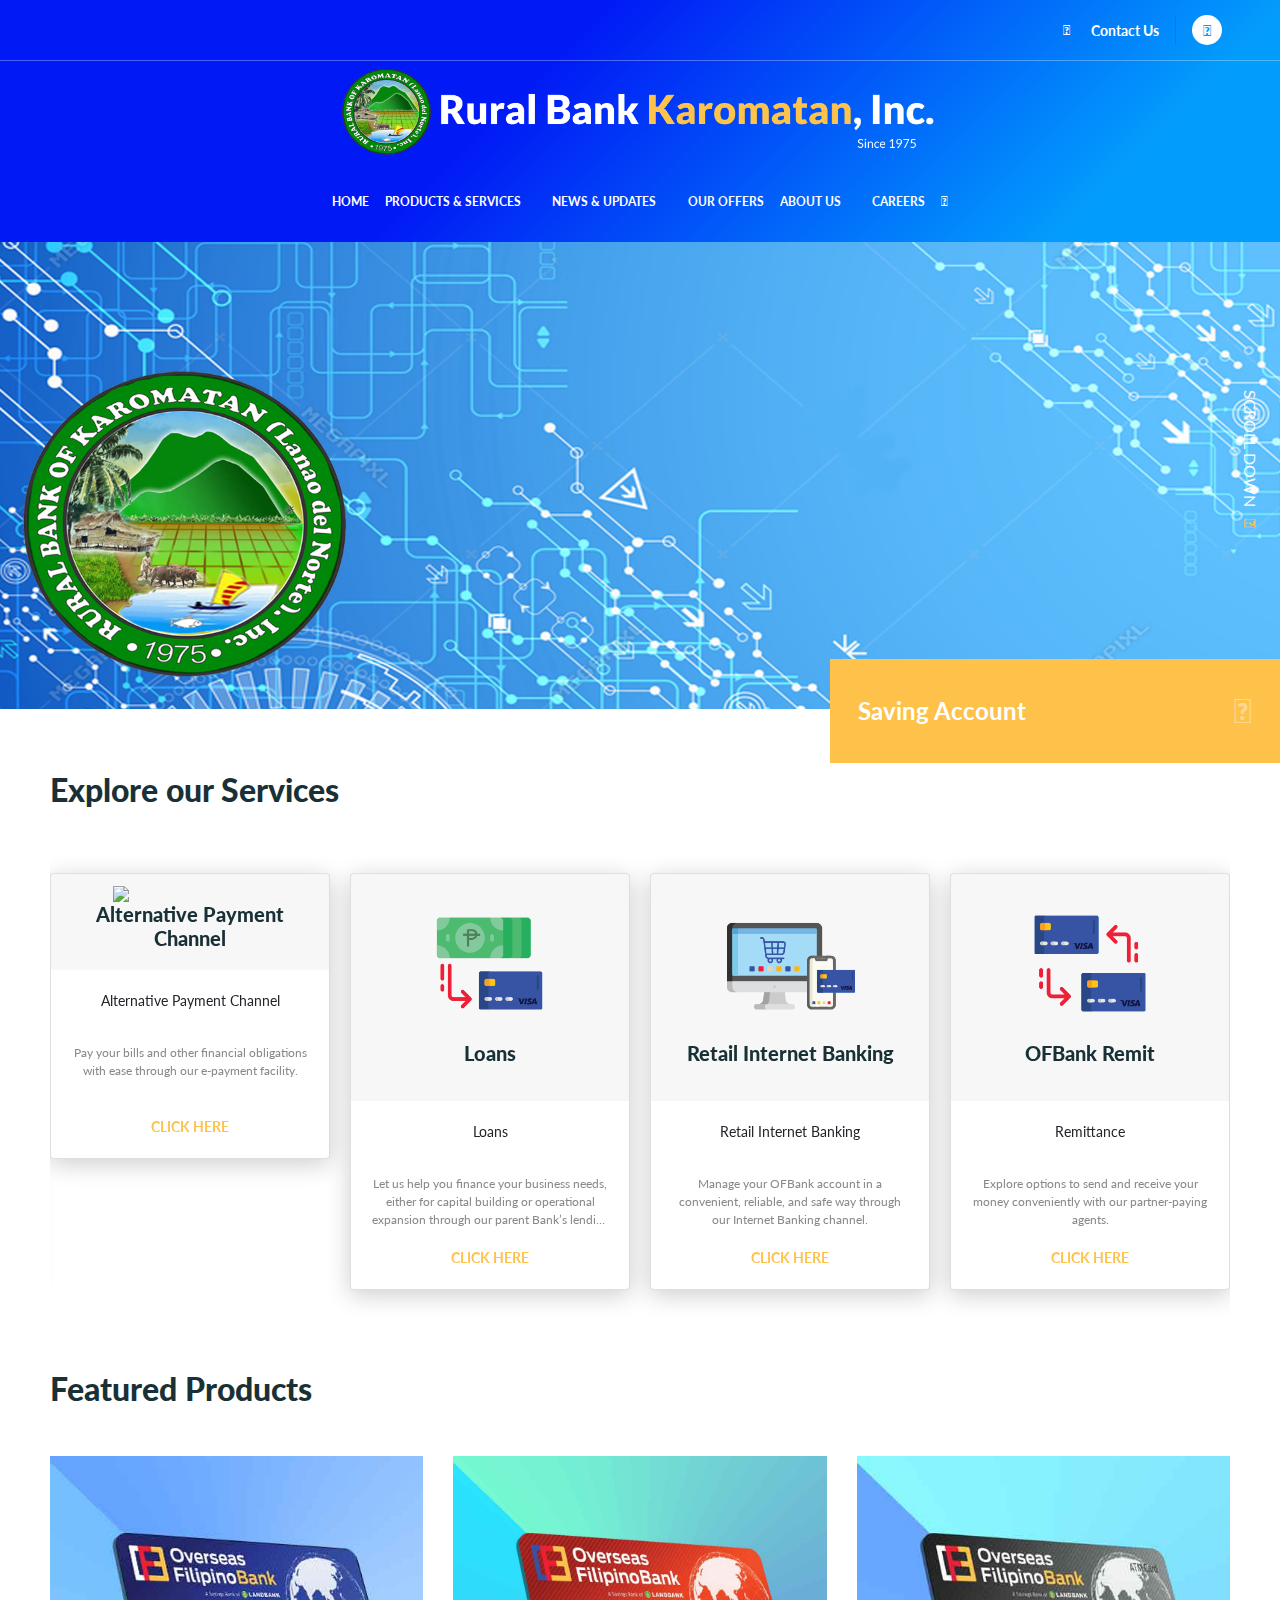
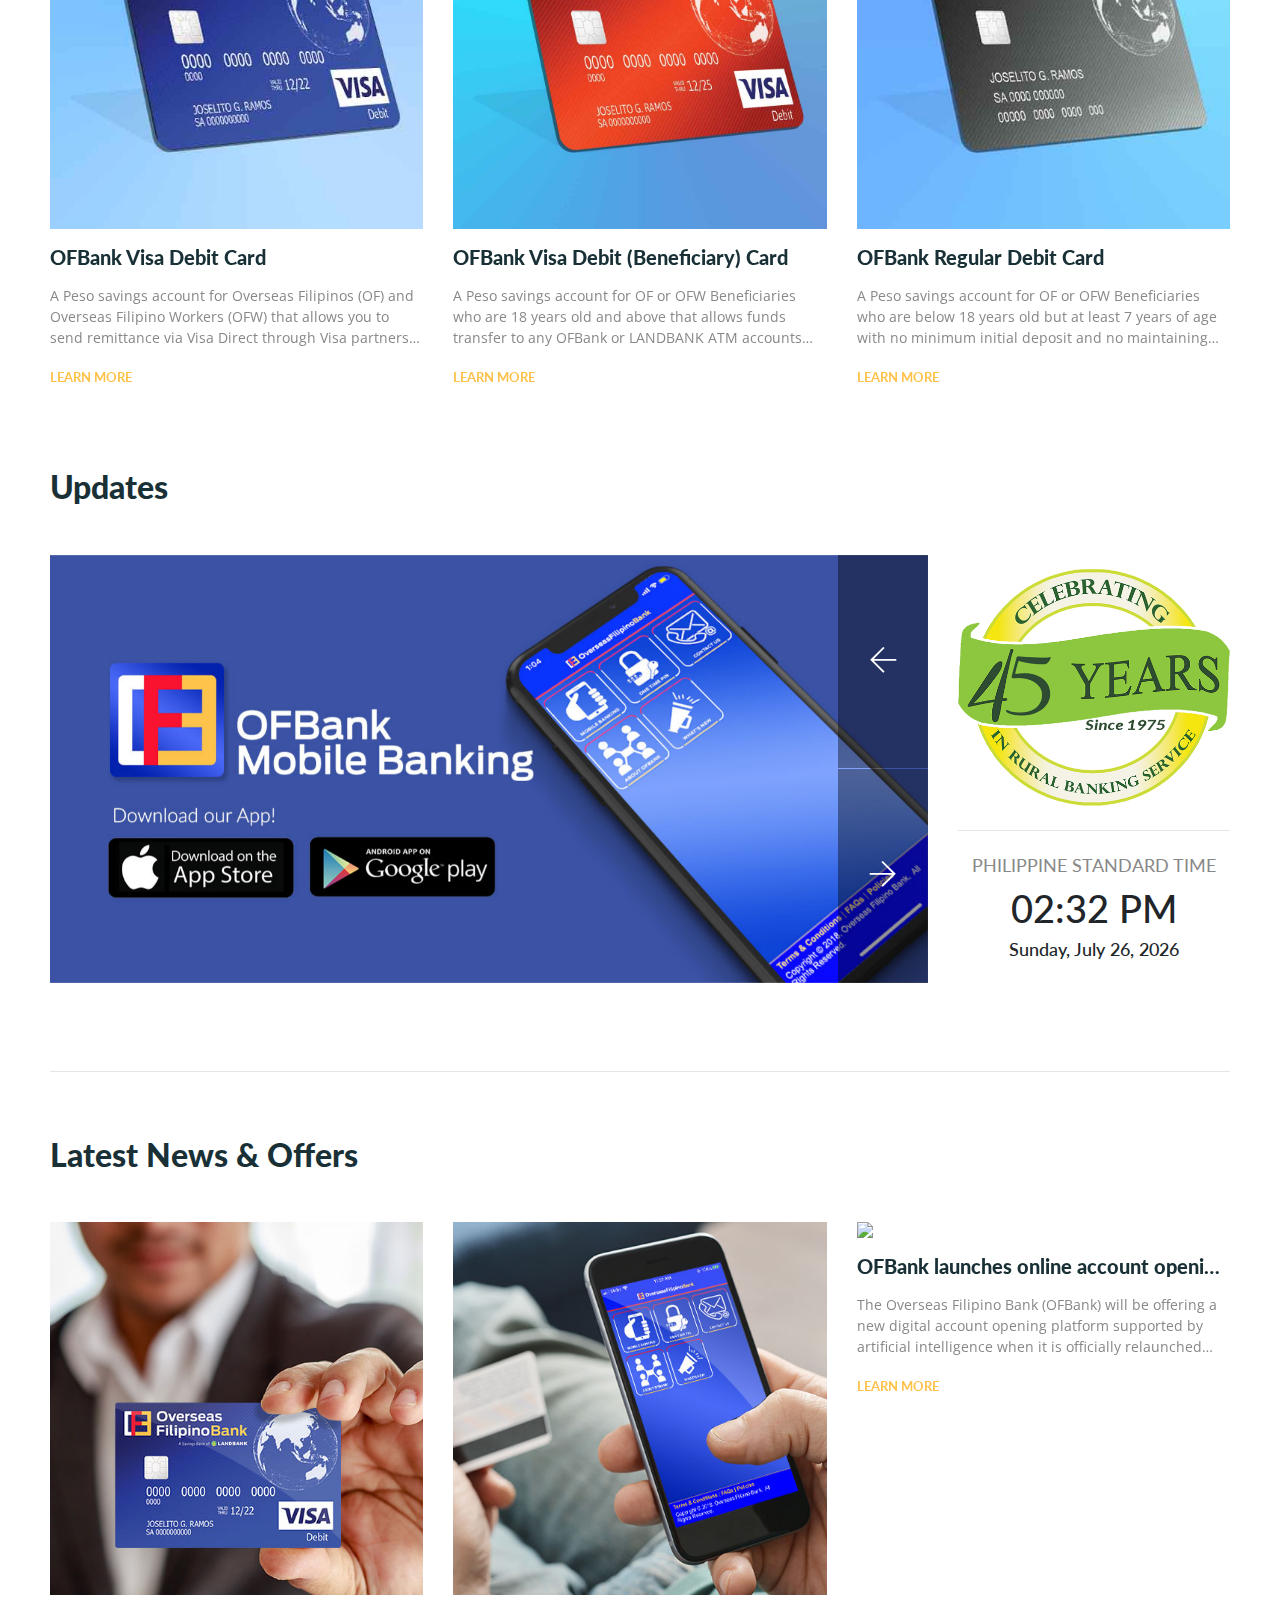
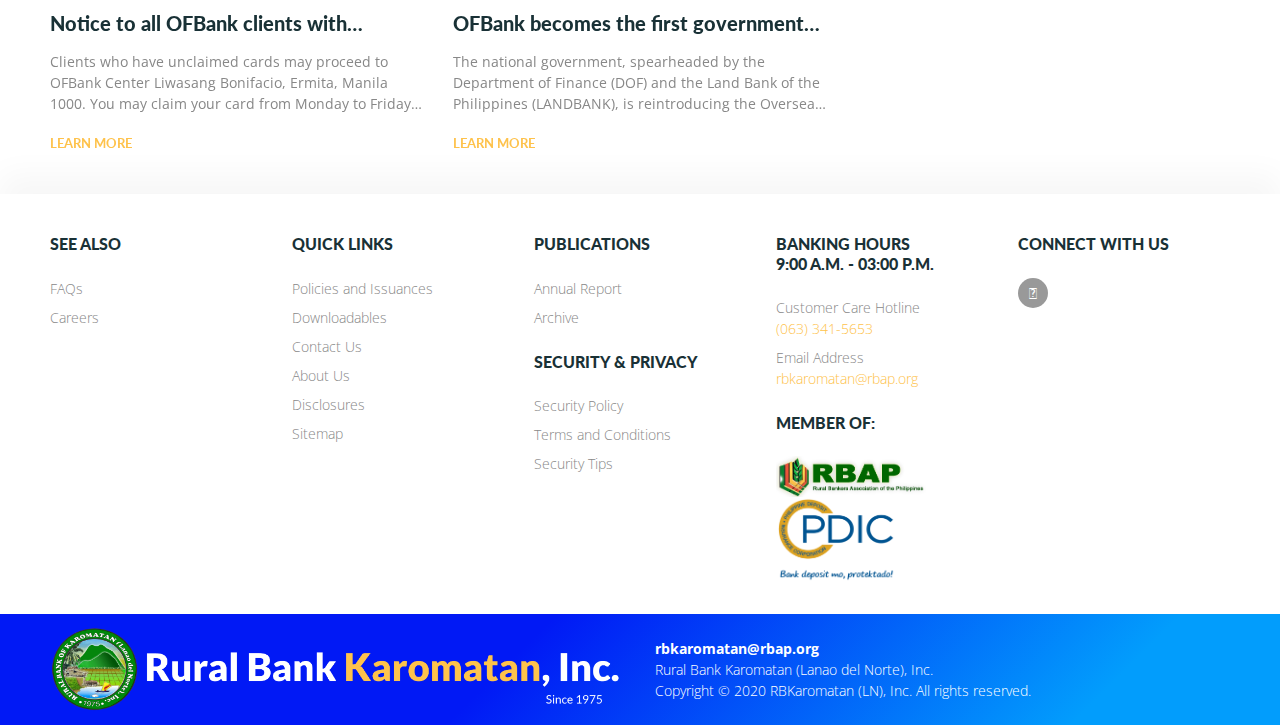
==== commit 92346917: "45years" ====
--- a/index.html
+++ b/index.html
@@ -108,9 +108,9 @@
       </div>
     </div>
     <div class="nav-bar position-relative">
-      <div class="container ">
+      <div class="container">
         <div class="d-flex flex-wrap  nav-content align-items-center justify-content-center ">
-          <div class="desktoplogo "><a href="https://reneboytech.github.io"><img src="images/newheaderlogo1.png" alt="OFBank Logo"></a></div>
+          <div class="desktoplogo "><a href="https://reneboytech.github.io"><img src="images/newheaderlogo1.png" alt="Rbkaromatan Logo"></a></div>
           <nav class="wsmenu">
             <ul class="wsmenu-list">
 
@@ -555,7 +555,7 @@
         <div class="col-lg-3 mb-4 align-self-center">
           <div class="text-center">
             <a href="https://reneboytech.github.io/">
-              <img src="images/celebrating45yrs.png" width="80%">
+              <img src="images/celebrating45yrs.png" width="100%">
             </a>
           </div>
           <hr class="my-4">
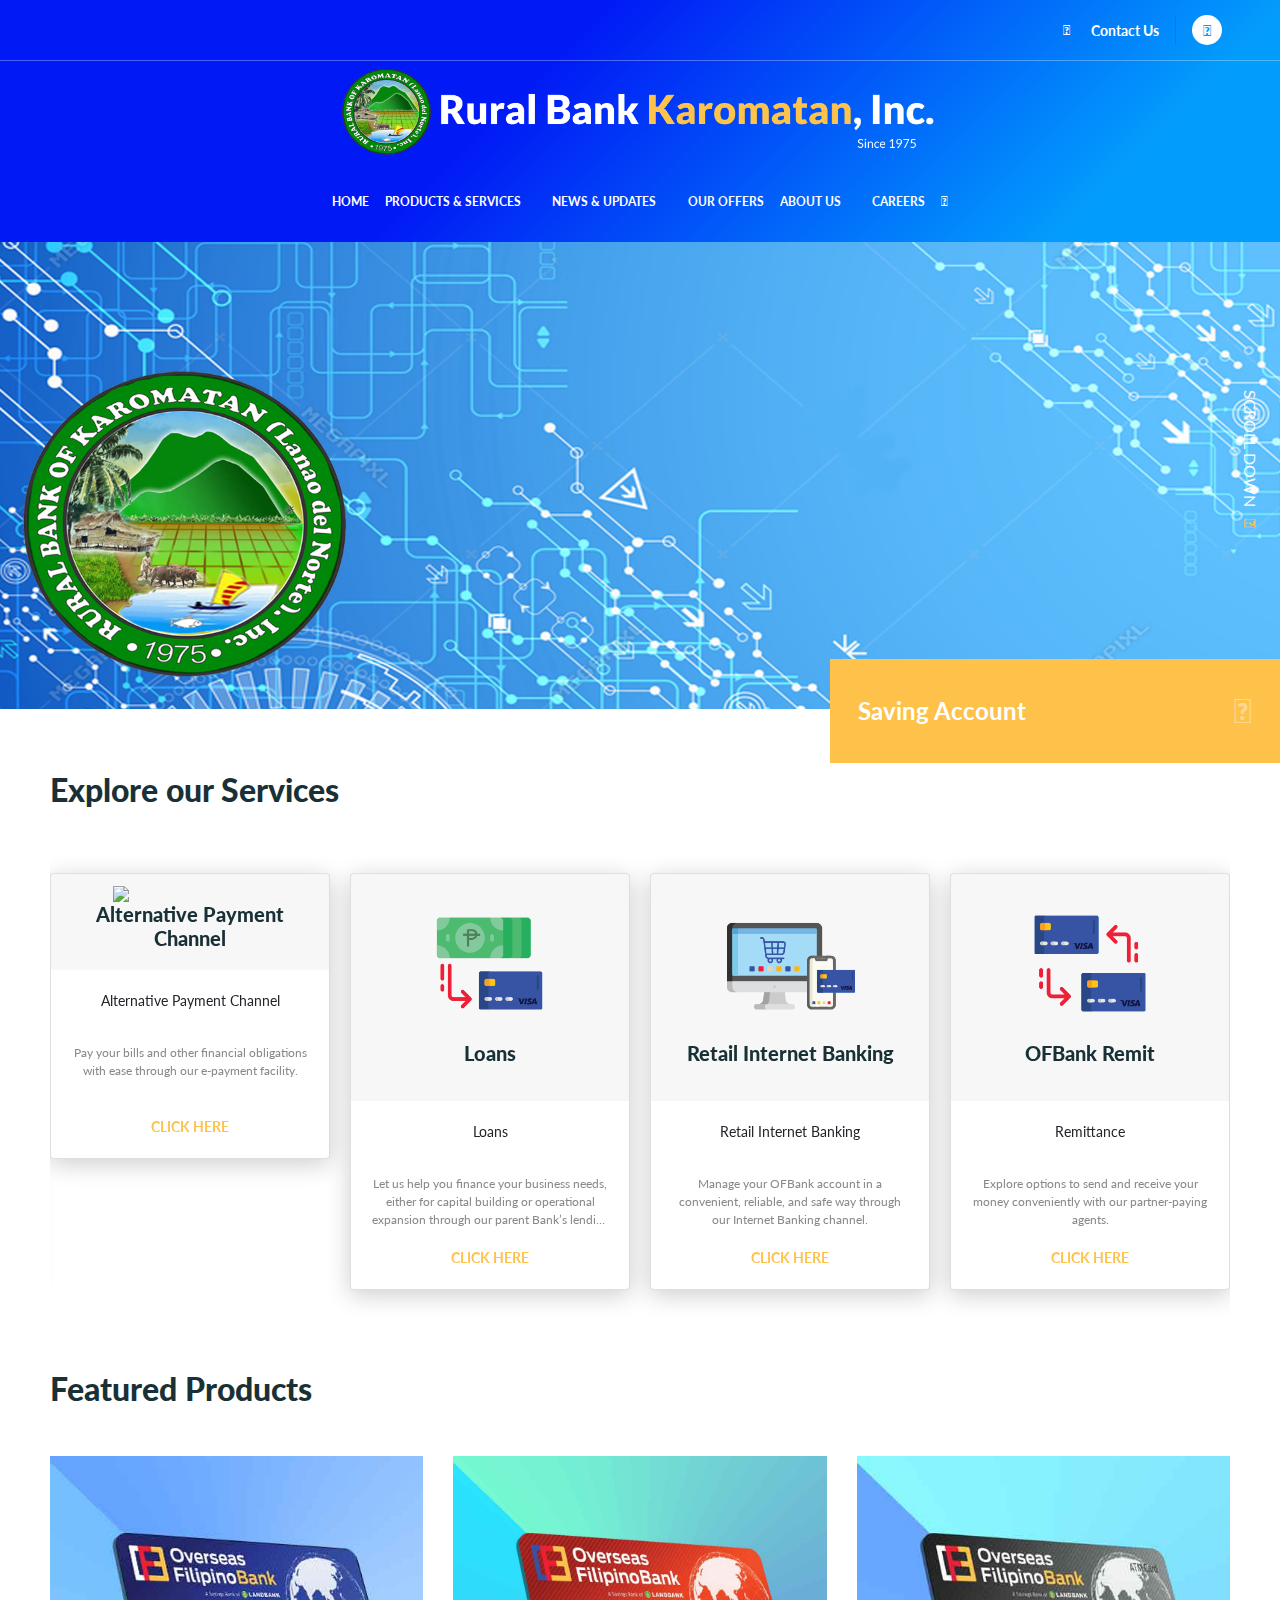
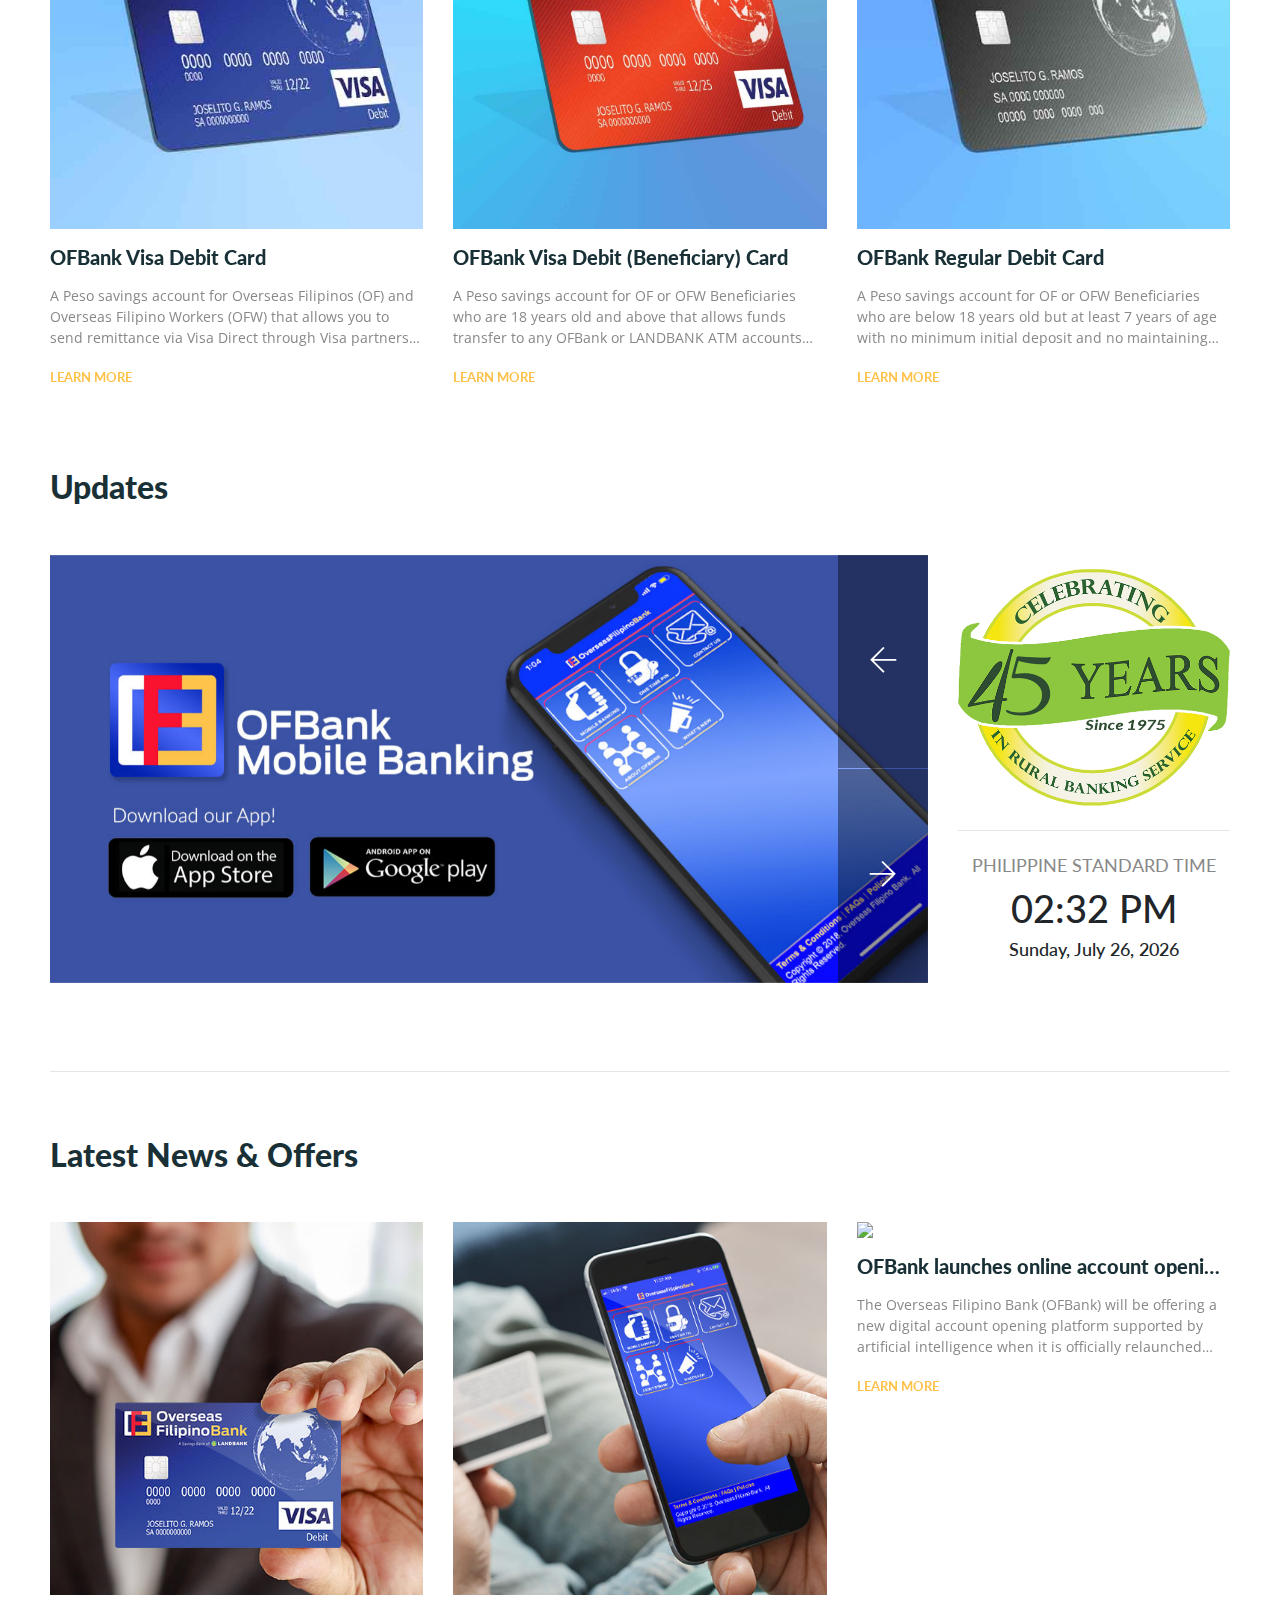
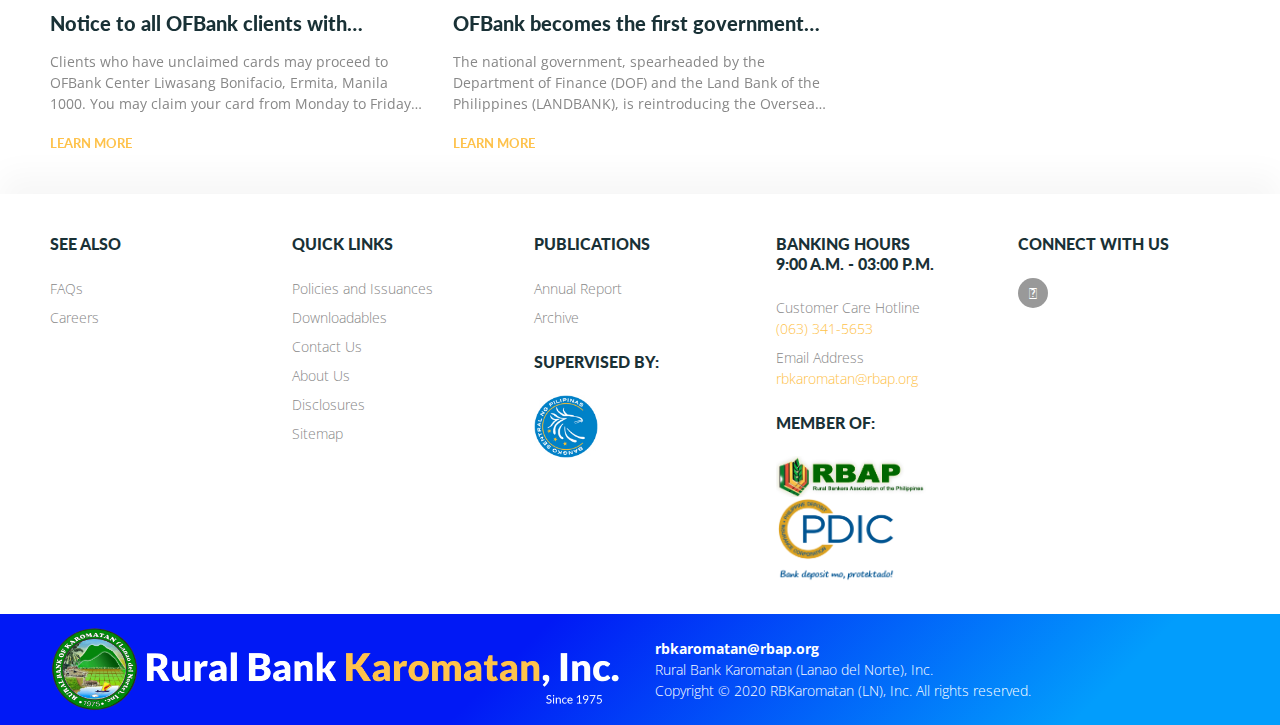
==== commit 6c18c69e: "Update index.html" ====
--- a/index.html
+++ b/index.html
@@ -46,7 +46,7 @@
 
 
   <script type="text/javascript">
-    var base_url = "https://reneboytech.github.io";
+    var base_url = "https://reneboytech.github.io/";
   </script>
 
 </head>
@@ -58,7 +58,7 @@
     <div class="d-flex">
       <a id="wsnavtoggle" class="wsanimated-arrow"><span></span></a>
       <div class="smllogo">
-        <img src="images/rbkaromatanlogo.png" alt="RBK Logo" width="100%">
+        <img src="images/newheaderlogo1.png" alt="RBK Logo" width="100%">
       </div>
     </div>
   </div>
@@ -110,36 +110,36 @@
     <div class="nav-bar position-relative">
       <div class="container">
         <div class="d-flex flex-wrap  nav-content align-items-center justify-content-center ">
-          <div class="desktoplogo "><a href="https://reneboytech.github.io"><img src="images/newheaderlogo1.png" alt="Rbkaromatan Logo"></a></div>
+          <div class="desktoplogo "><a href="https://reneboytech.github.io/"><img src="images/newheaderlogo1.png" alt="Rbkaromatan Logo"></a></div>
           <nav class="wsmenu">
             <ul class="wsmenu-list">
 
 
               <li class="" aria-haspopup="true">
 
-                <a href="https://reneboytech.github.io" class="">HOME </a>
+                <a href="https://reneboytech.github.io/" class="">HOME </a>
               </li>
               <li class="" aria-haspopup="true">
 
-                <a href="https://reneboytech.github.io/products-services" class="">PRODUCTS &amp; SERVICES <span class="wsarrow"></span></a>
+                <a href="https://reneboytech.github.io/" class="">PRODUCTS &amp; SERVICES <span class="wsarrow"></span></a>
                 <div class="wsmegamenu clearfix d-none d-lg-block">
                   <div class="row no-gutters">
                     <div class="col-sm-3 border-right">
                       <ul class="nav nav-pills flex-column" role="tablist">
                         <li class="nav-item">
-                          <a class="nav-link nav-links active" data-toggle="pill" href="#content422" data-href="https://reneboytech.github.io/products-services/deposits">Deposits</a>
+                          <a class="nav-link nav-links active" data-toggle="pill" href="#content422" data-href="https://reneboytech.github.io/">Deposits</a>
                         </li>
                         <li class="nav-item">
-                          <a class="nav-link nav-links1" href="https://reneboytech.github.io/products-services/loans">Loans</a>
+                          <a class="nav-link nav-links1" href="https://reneboytech.github.io/">Loans</a>
                         </li>
                         <li class="nav-item">
-                          <a class="nav-link nav-links1" href="https://reneboytech.github.io/products-services/treasury">Treasury</a>
+                          <a class="nav-link nav-links1" href="https://reneboytech.github.io/">Treasury</a>
                         </li>
                         <li class="nav-item">
-                          <a class="nav-link nav-links1" href="https://reneboytech.github.io/products-services/remittance">Remittance</a>
+                          <a class="nav-link nav-links1" href="https://reneboytech.github.io/">Remittance</a>
                         </li>
                         <li class="nav-item">
-                          <a class="nav-link nav-links " data-toggle="pill" href="#content429" data-href="https://reneboytech.github.io/products-services/e-banking">E-Banking</a>
+                          <a class="nav-link nav-links " data-toggle="pill" href="#content429" data-href="https://reneboytech.github.io/">E-Banking</a>
                         </li>
                       </ul>
                     </div>
@@ -149,17 +149,17 @@
                           <div class="row no-gutters">
                             <ul class="col-lg-4 link-list">
                               <li class="link">
-                                <a href="https://ofbank.com.ph/products-services/deposits/ofbank-visa-debit-card">OFBank Visa Debit Card</a>
-                              </li>
-                            </ul>
-                            <ul class="col-lg-4 link-list">
-                              <li class="link">
-                                <a href="https://ofbank.com.ph/products-services/deposits/ofbank-visa-debit-beneficiary-card">OFBank Visa Debit (Beneficiary) Card</a>
-                              </li>
-                            </ul>
-                            <ul class="col-lg-4 link-list">
-                              <li class="link">
-                                <a href="https://ofbank.com.ph/products-services/deposits/ofbank-regular-debit-card">OFBank Regular Debit Card</a>
+                                <a href="https://reneboytech.github.io/">Savings Deposit (Passbook)</a>
+                              </li>
+                            </ul>
+                            <ul class="col-lg-4 link-list">
+                              <li class="link">
+                                <a href="https://reneboytech.github.io/">Special Savings Deposit (Passbook)</a>
+                              </li>
+                            </ul>
+                            <ul class="col-lg-4 link-list">
+                              <li class="link">
+                                <a href="https://reneboytech.github.io/">Time Deposit</a>
                               </li>
                             </ul>
                           </div>
@@ -180,12 +180,12 @@
                           <div class="row no-gutters">
                             <ul class="col-lg-4 link-list">
                               <li class="link">
-                                <a href="https://ofbank.com.ph/products-services/e-banking/retail-internet-banking">Retail Internet Banking</a>
-                              </li>
-                            </ul>
-                            <ul class="col-lg-4 link-list">
-                              <li class="link">
-                                <a href="https://ofbank.com.ph/products-services/e-banking/alternative-payment-channel">Alternative Payment Channel</a>
+                                <a href="https://reneboytech.github.io/">Retail Internet Banking</a>
+                              </li>
+                            </ul>
+                            <ul class="col-lg-4 link-list">
+                              <li class="link">
+                                <a href="https://reneboytech.github.io/">Alternative Payment Channel</a>
                               </li>
                             </ul>
                           </div>
@@ -195,11 +195,11 @@
                   </div>
                 </div>
                 <ul class="sub-menu hidden-lg-up">
-                  <li aria-haspopup="true"><a href="https://ofbank.com.ph/products-services/deposits/ofbank-visa-debit-card"><i class="fa fa-angle-right"></i>OFBank Visa Debit Card</a></li>
-                  <li aria-haspopup="true"><a href="https://ofbank.com.ph/products-services/deposits/ofbank-visa-debit-beneficiary-card"><i class="fa fa-angle-right"></i>OFBank Visa Debit (Beneficiary) Card</a></li>
-                  <li aria-haspopup="true"><a href="https://ofbank.com.ph/products-services/deposits/ofbank-regular-debit-card"><i class="fa fa-angle-right"></i>OFBank Regular Debit Card</a></li>
-                  <li aria-haspopup="true"><a href="https://ofbank.com.ph/products-services/e-banking/retail-internet-banking"><i class="fa fa-angle-right"></i>Retail Internet Banking</a></li>
-                  <li aria-haspopup="true"><a href="https://ofbank.com.ph/products-services/e-banking/alternative-payment-channel"><i class="fa fa-angle-right"></i>Alternative Payment Channel</a></li>
+                  <li aria-haspopup="true"><a href="https://reneboytech.github.io/"><i class="fa fa-angle-right"></i>OFBank Visa Debit Card</a></li>
+                  <li aria-haspopup="true"><a href="https://reneboytech.github.io/"><i class="fa fa-angle-right"></i>OFBank Visa Debit (Beneficiary) Card</a></li>
+                  <li aria-haspopup="true"><a href="https://reneboytech.github.io/"><i class="fa fa-angle-right"></i>OFBank Regular Debit Card</a></li>
+                  <li aria-haspopup="true"><a href="https://reneboytech.github.io/"><i class="fa fa-angle-right"></i>Retail Internet Banking</a></li>
+                  <li aria-haspopup="true"><a href="https://reneboytech.github.io/"><i class="fa fa-angle-right"></i>Alternative Payment Channel</a></li>
                 </ul>
               </li>
               <li class="position-relative" aria-haspopup="true">
@@ -654,7 +654,7 @@
           <div class="body">
 
 
-            <p class="mb-2"><a href="https://ofbank.com.ph/faqs">FAQs</a></p>
+            <p class="mb-2"><a href="https://reneboytech.github.io/">FAQs</a></p>
 
 
             <p class="mb-2">Careers</p>
@@ -665,10 +665,10 @@
           <div class="body">
             <p class="mb-2"><a href="#">Policies and Issuances</a></p>
             <p class="mb-2"><a href="#">Downloadables</a></p>
-            <p class="mb-2"><a href="https://ofbank.com.ph/contact-us">Contact Us</a></p>
-            <p class="mb-2"><a href="https://ofbank.com.ph/about-us">About Us</a></p>
+            <p class="mb-2"><a href="https://reneboytech.github.io/">Contact Us</a></p>
+            <p class="mb-2"><a href="https://reneboytech.github.io/">About Us</a></p>
             <p class="mb-2"><a href="#">Disclosures</a></p>
-            <p class="mb-2"><a href="https://ofbank.com.ph/sitemap">Sitemap</a></p>
+            <p class="mb-2"><a href="https://reneboytech.github.io/">Sitemap</a></p>
           </div>
         </div>
         <div class="col-lg col-md-6 col-sm-12 mb-4">
@@ -680,11 +680,10 @@
             <p class="mb-2"><a href="#">Archive</a></p>
           </div>
 
-          <h3 class="title mb-4">Security & Privacy</h3>
+          <h3 class="title mb-4">Supervised by:</h3>
           <div class="body">
-            <p class="mb-2"><a href="https://ofbank.com.ph/security-policy">Security Policy</a></p>
-            <p class="mb-2"><a href="https://ofbank.com.ph/terms-and-conditions">Terms and Conditions</a></p>
-            <p class="mb-2"><a href="https://ofbank.com.ph/security-tips">Security Tips</a></p>
+              <a href="javascript:void(0)" class="external-links" data-href="http://www.bsp.gov.ph/">
+              <img src="images/bsp.jpg" alt="BSP Logo" width="30%"></a>
           </div>
         </div>
         <div class="col-lg col-md-6 col-sm-12 mb-4">
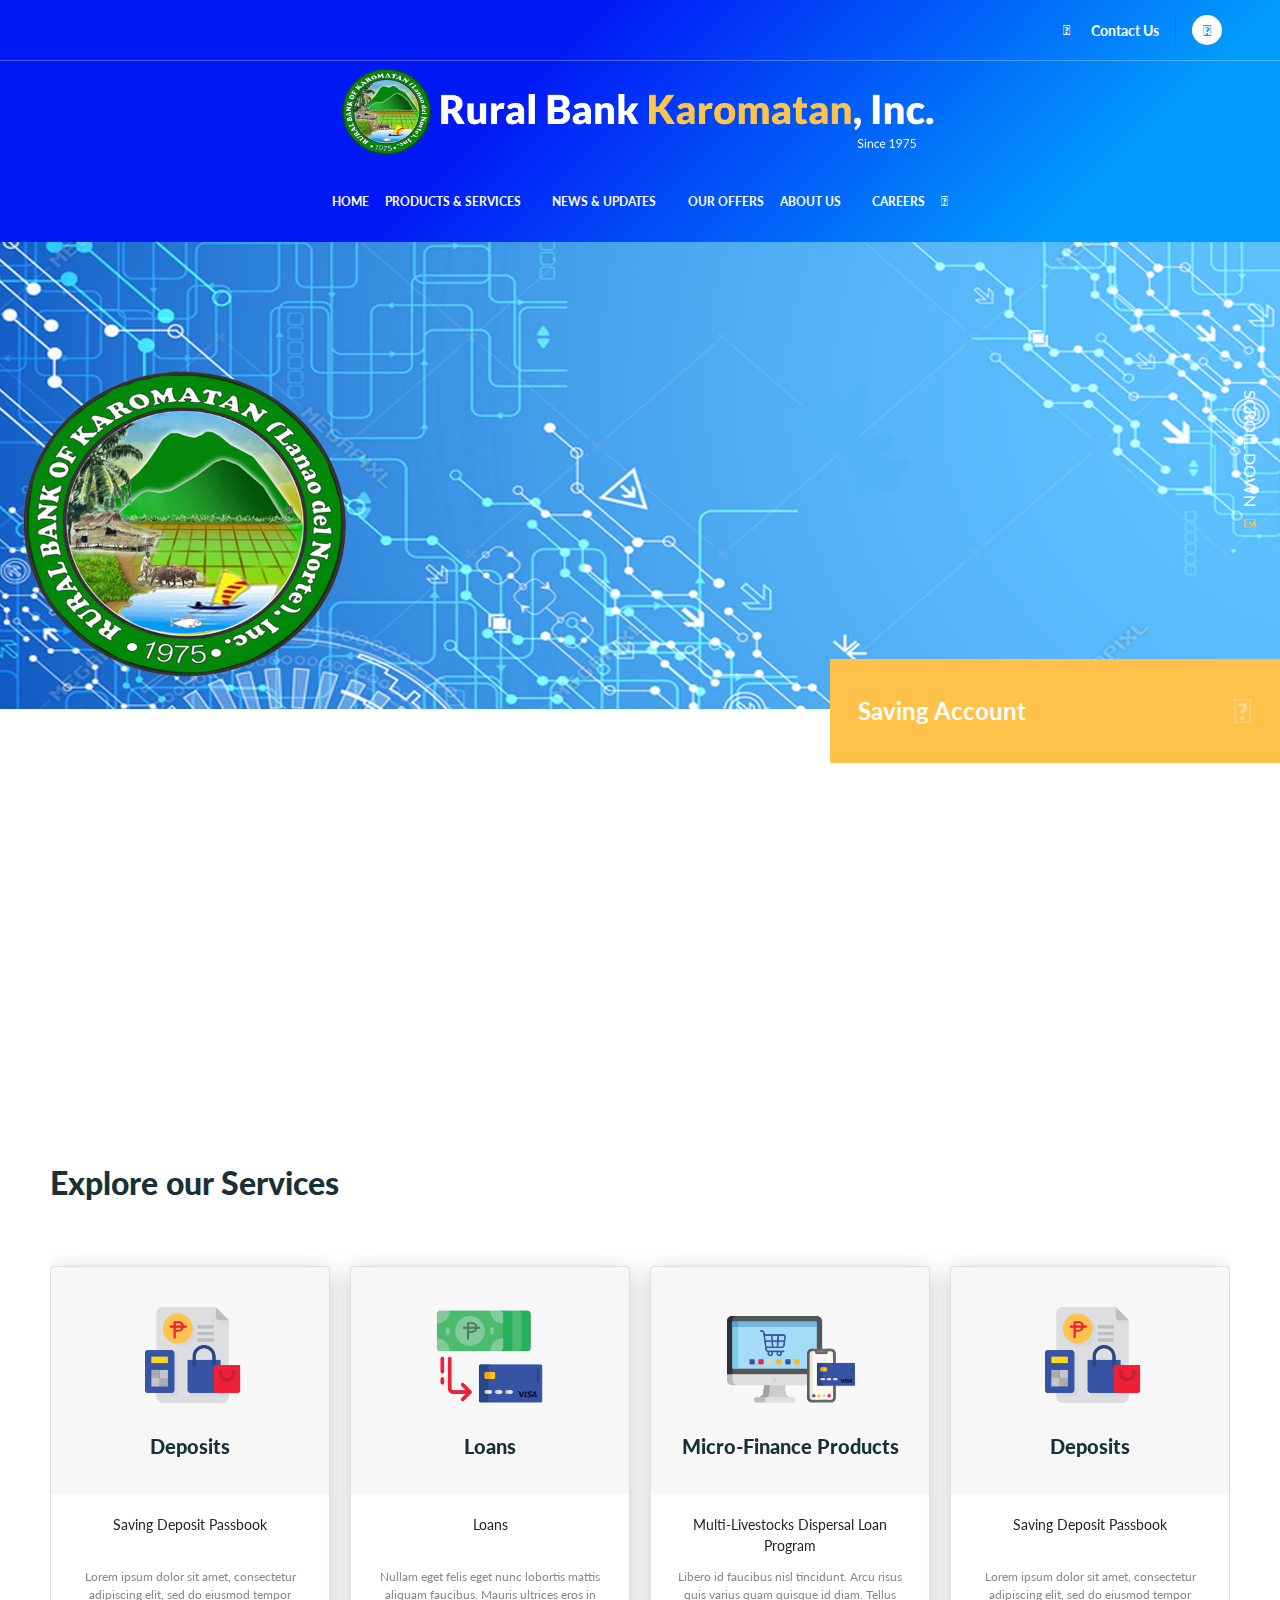
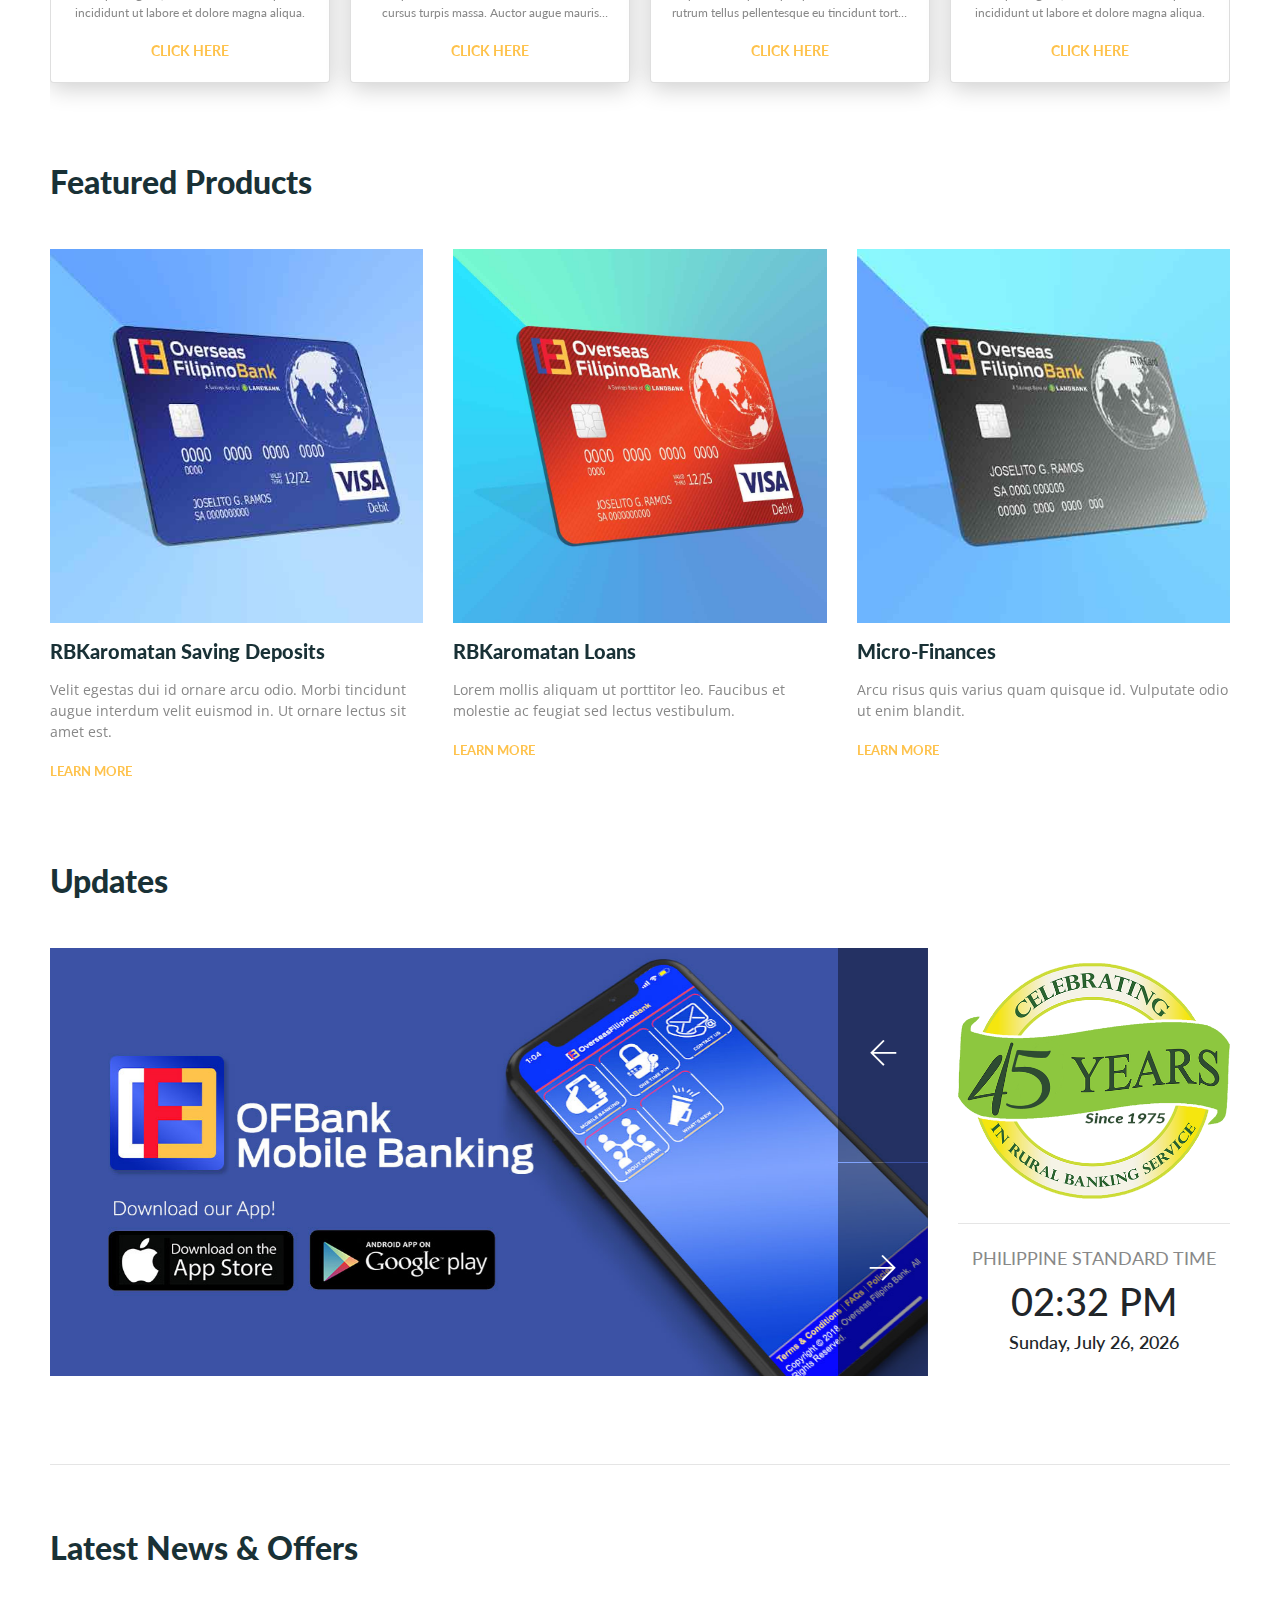
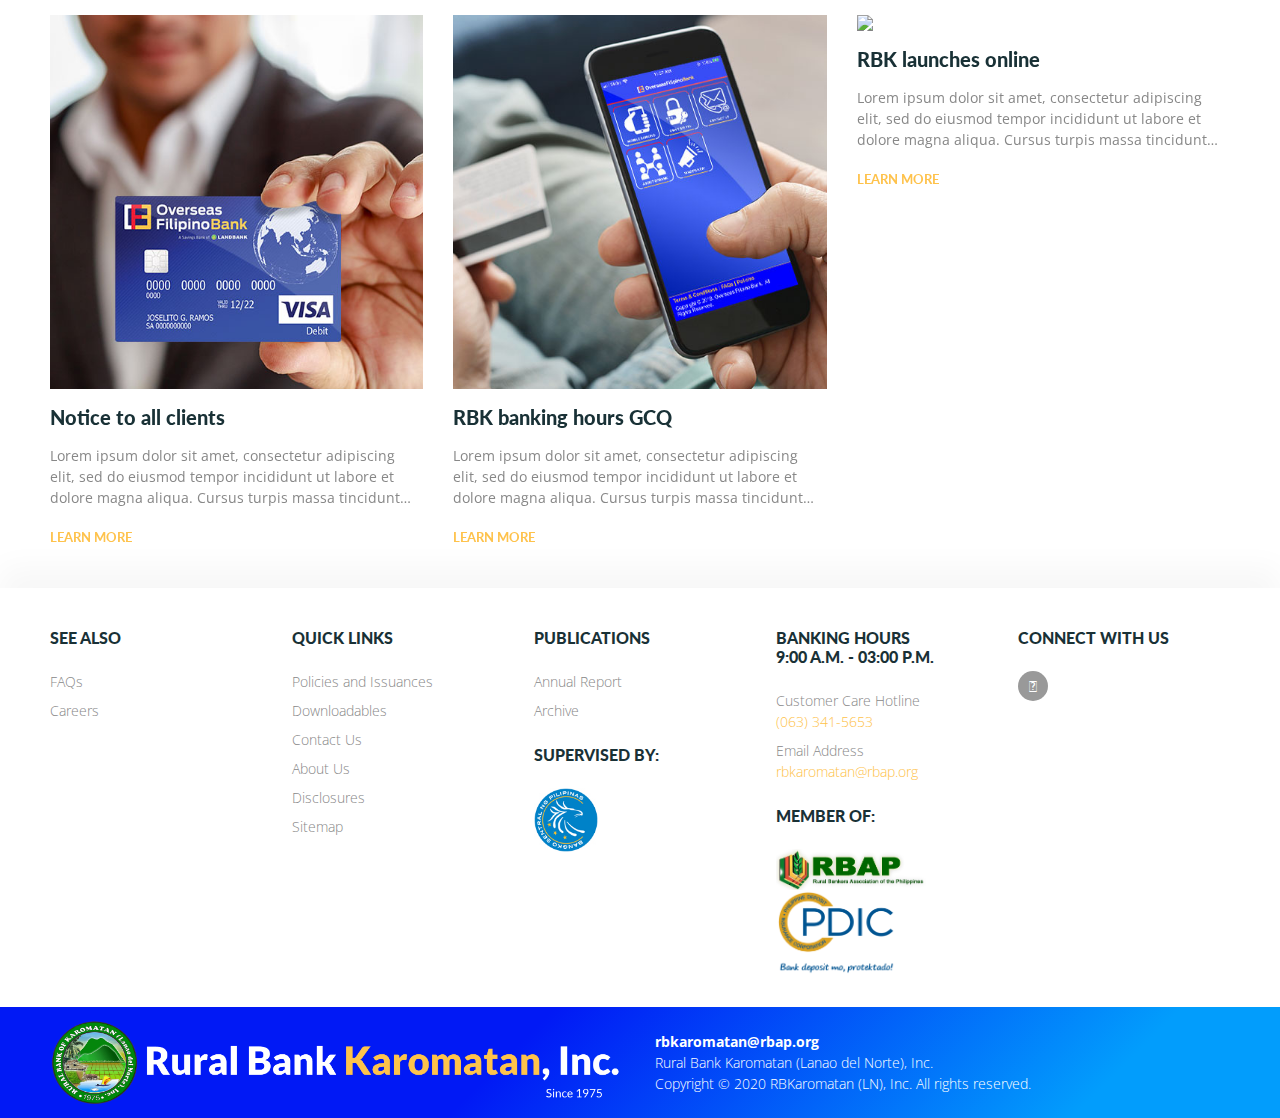
==== commit f22be3c9: "Add files via upload" ====
--- a/index.html
+++ b/index.html
@@ -80,7 +80,7 @@
                     <i class="fas fa-phone-alt fa-1x text-white"><span class="caret"></span></i>
                   </a>
                   <div class="dropdown-menu" aria-labelledby="icon-1">
-                    <a class="dropdown-item" href="#">(063) 341-5653</a>
+                    <a class="dropdown-item" href="#">0917-884-6382</a>
                   </div>
                 </div>
                 <div class="dropdown">
@@ -130,17 +130,17 @@
                           <a class="nav-link nav-links active" data-toggle="pill" href="#content422" data-href="https://reneboytech.github.io/">Deposits</a>
                         </li>
                         <li class="nav-item">
-                          <a class="nav-link nav-links1" href="https://reneboytech.github.io/">Loans</a>
+                          <a class="nav-link nav-links" data-toggle="pill" href="#content457" data-href="https://reneboytech.github.io/">Loans</a>
                         </li>
+                      <!--  <li class="nav-item">
+                          <a class="nav-link nav-links1" href="https://reneboytech.github.io/">Treasury</a>
+                        </li>-->
                         <li class="nav-item">
-                          <a class="nav-link nav-links1" href="https://reneboytech.github.io/">Treasury</a>
+                          <a class="nav-link nav-links" data-toggle="pill" href="#content429" data-href="https://reneboytech.github.io/">Micro-Finance Products</a>
                         </li>
-                        <li class="nav-item">
-                          <a class="nav-link nav-links1" href="https://reneboytech.github.io/">Remittance</a>
-                        </li>
-                        <li class="nav-item">
+                      <!--  <li class="nav-item">
                           <a class="nav-link nav-links " data-toggle="pill" href="#content429" data-href="https://reneboytech.github.io/">E-Banking</a>
-                        </li>
+                        </li>-->
                       </ul>
                     </div>
                     <div class="col-sm-9">
@@ -174,18 +174,53 @@
                         </div>
                         <div class="tab-pane " id="content457">
                           <div class="row no-gutters">
+                            <ul class="col-lg-4 link-list">
+                              <li class="link">
+                                <a href="https://reneboytech.github.io/">Agricultural Loans</a>
+                              </li>
+                            </ul>
+                            <ul class="col-lg-4 link-list">
+                              <li class="link">
+                                <a href="https://reneboytech.github.io/">Industrial Loans</a>
+                              </li>
+                            </ul>
+                            <ul class="col-lg-4 link-list">
+                              <li class="link">
+                                <a href="https://reneboytech.github.io/">Commercial Loans</a>
+                              </li>
+                            </ul>
+                            <ul class="col-lg-4 link-list">
+                              <li class="link">
+                                <a href="https://reneboytech.github.io/">Teacher Loans</a>
+                              </li>
+                            </ul>
+                            <ul class="col-lg-4 link-list">
+                              <li class="link">
+                                <a href="https://reneboytech.github.io/">Pension Laons</a>
+                              </li>
+                            </ul>
+                            <ul class="col-lg-4 link-list">
+                              <li class="link">
+                                <a href="https://reneboytech.github.io/">Other Loans</a>
+                              </li>
+                            </ul>
                           </div>
                         </div>
                         <div class="tab-pane " id="content429">
                           <div class="row no-gutters">
                             <ul class="col-lg-4 link-list">
                               <li class="link">
-                                <a href="https://reneboytech.github.io/">Retail Internet Banking</a>
-                              </li>
-                            </ul>
-                            <ul class="col-lg-4 link-list">
-                              <li class="link">
-                                <a href="https://reneboytech.github.io/">Alternative Payment Channel</a>
+                                <a href="https://reneboytech.github.io/">MLDP (Multi-Livestock Dispersal Loan Program)</a>
+                              </li>
+                            </ul>
+                            <ul class="col-lg-4 link-list">
+                              <li class="link">
+                                <a href="https://reneboytech.github.io/">Micro Finance - RBAP/MABS "BINHI Loan"</a>
+                              </li>
+                            </ul>
+                            <ul class="col-lg-4 link-list">
+                              <li class="link">
+                                <a href="https://reneboytech.github.io/">Micro-Agri - Anihan Loan"</a>
                               </li>
                             </ul>
                           </div>
@@ -195,20 +230,20 @@
                   </div>
                 </div>
                 <ul class="sub-menu hidden-lg-up">
-                  <li aria-haspopup="true"><a href="https://reneboytech.github.io/"><i class="fa fa-angle-right"></i>OFBank Visa Debit Card</a></li>
-                  <li aria-haspopup="true"><a href="https://reneboytech.github.io/"><i class="fa fa-angle-right"></i>OFBank Visa Debit (Beneficiary) Card</a></li>
-                  <li aria-haspopup="true"><a href="https://reneboytech.github.io/"><i class="fa fa-angle-right"></i>OFBank Regular Debit Card</a></li>
-                  <li aria-haspopup="true"><a href="https://reneboytech.github.io/"><i class="fa fa-angle-right"></i>Retail Internet Banking</a></li>
-                  <li aria-haspopup="true"><a href="https://reneboytech.github.io/"><i class="fa fa-angle-right"></i>Alternative Payment Channel</a></li>
+                  <li aria-haspopup="true"><a href="https://reneboytech.github.io/"><i class="fa fa-angle-right"></i>RENEBOY Visa Debit Card</a></li>
+                  <li aria-haspopup="true"><a href="https://reneboytech.github.io/"><i class="fa fa-angle-right"></i>RENEBOY Visa Debit (Beneficiary) Card</a></li>
+                  <li aria-haspopup="true"><a href="https://reneboytech.github.io/"><i class="fa fa-angle-right"></i>RENEBOY Regular Debit Card</a></li>
+                  <li aria-haspopup="true"><a href="https://reneboytech.github.io/"><i class="fa fa-angle-right"></i>RENEBOY Internet Banking</a></li>
+                  <li aria-haspopup="true"><a href="https://reneboytech.github.io/"><i class="fa fa-angle-right"></i>RENEBOY Payment Channel</a></li>
                 </ul>
               </li>
               <li class="position-relative" aria-haspopup="true">
 
-                <a href="https://ofbank.com.ph/news-updates" class="">NEWS &amp; UPDATES <span class="wsarrow"></span></a>
+                <a href="https://reneboytech.github.io/" class="">NEWS &amp; UPDATES <span class="wsarrow"></span></a>
                 <ul class="sub-menu">
-                  <li aria-haspopup="true"><a href="https://ofbank.com.ph/news-updates/how-to-claim-your-upgraded-atm-cards">Notice to all OFBank clients with unclaimed cards</a></li>
-                  <li aria-haspopup="true"><a href="https://ofbank.com.ph/news-updates/schedule-of-card-distribution">OFBank becomes the first government digital-only and branchless bank; introduces new deposit products</a></li>
-                  <li aria-haspopup="true"><a href="https://ofbank.com.ph/news-updates/ofbank-to-launch-online-account-opening-platform-with-artificial-intelligence">OFBank launches online account opening platform with artificial intelligence</a>
+                  <li aria-haspopup="true"><a href="https://reneboytech.github.io/">Quam elementum pulvinar etiam non quam lacus suspendisse faucibus interdum.</a></li>
+                  <li aria-haspopup="true"><a href="https://reneboytech.github.io/">Tellus mauris a diam maecenas sed enim ut sem viverra. Elit duis tristique sollicitudin nibh sit.</a></li>
+                  <li aria-haspopup="true"><a href="https://reneboytech.github.io/">Lorem ipsum dolor sit amet.</a>
                   </li>
                 </ul>
               </li>
@@ -218,13 +253,13 @@
               </li>
               <li class="" aria-haspopup="true">
 
-                <a href="https://ofbank.com.ph/about-us" class="">ABOUT US <span class="wsarrow"></span></a>
+                <a href="https://reneboytech.github.io/" class="">ABOUT US <span class="wsarrow"></span></a>
                 <div class="wsmegamenu clearfix d-none d-lg-block">
                   <div class="row no-gutters">
                     <div class="col-sm-3 border-right">
                       <ul class="nav nav-pills flex-column" role="tablist">
                         <li class="nav-item">
-                          <a class="nav-link nav-links active" data-toggle="pill" href="#content451" data-href="https://ofbank.com.ph/about-us/about-ofbank">About OFBank</a>
+                          <a class="nav-link nav-links active" data-toggle="pill" href="#content451" data-href="https://reneboytech.github.io/">About Rural Bank Karomatan</a>
                         </li>
                       </ul>
                     </div>
@@ -234,62 +269,62 @@
                           <div class="row no-gutters">
                             <ul class="col-lg-4 link-list">
                               <li class="link">
-                                <a href="https://ofbank.com.ph/about-us/about-ofbank/history">History</a>
-                              </li>
-                            </ul>
-                            <ul class="col-lg-4 link-list">
-                              <li class="link">
-                                <a href="https://ofbank.com.ph/about-us/about-ofbank/vision-mission">Vision-Mission</a>
-                              </li>
-                            </ul>
-                            <ul class="col-lg-4 link-list">
-                              <li class="link">
-                                <a href="https://ofbank.com.ph/about-us/about-ofbank/core-values">Core Values</a>
-                              </li>
-                            </ul>
-                            <ul class="col-lg-4 link-list">
-                              <li class="link">
-                                <a href="https://ofbank.com.ph/about-us/about-ofbank/board-of-directors">Board of Directors and Management Team</a>
-                              </li>
-                            </ul>
-                            <ul class="col-lg-4 link-list">
-                              <li class="link">
-                                <a href="https://ofbank.com.ph/about-us/about-ofbank/management-committee">Management Committee</a>
-                              </li>
-                            </ul>
-                            <ul class="col-lg-4 link-list">
-                              <li class="link">
-                                <a href="https://ofbank.com.ph/about-us/about-ofbank/general-information-sheet">General Information Sheet</a>
-                              </li>
-                            </ul>
-                            <ul class="col-lg-4 link-list">
-                              <li class="link">
-                                <a href="https://ofbank.com.ph/about-us/about-ofbank/liquidity-of-contingency-funding-plan">Liquidity Contingency Funding Plan</a>
-                              </li>
-                            </ul>
-                            <ul class="col-lg-4 link-list">
-                              <li class="link">
-                                <a href="https://ofbank.com.ph/about-us/about-ofbank/manual-of-corporate-governance">Manual of Corporate Governance</a>
-                              </li>
-                            </ul>
-                            <ul class="col-lg-4 link-list">
-                              <li class="link">
-                                <a href="https://ofbank.com.ph/about-us/about-ofbank/guidelines-on-solicitations-and-acceptance-of-gifts-and-donations">Guidelines on Solicitations and Acceptance of Gifts and Donations</a>
-                              </li>
-                            </ul>
-                            <ul class="col-lg-4 link-list">
-                              <li class="link">
-                                <a href="https://ofbank.com.ph/about-us/about-ofbank/foi-manual">FOI Manual</a>
-                              </li>
-                            </ul>
-                            <ul class="col-lg-4 link-list">
-                              <li class="link">
-                                <a href="https://ofbank.com.ph/about-us/about-ofbank/corporate-social-responsibility">Corporate Social Responsibility</a>
-                              </li>
-                            </ul>
-                            <ul class="col-lg-4 link-list">
-                              <li class="link">
-                                <a href="https://ofbank.com.ph/about-us/about-ofbank/data-privacy-statement">Data Privacy Statement</a>
+                                <a href="https://reneboytech.github.io/">History</a>
+                              </li>
+                            </ul>
+                            <ul class="col-lg-4 link-list">
+                              <li class="link">
+                                <a href="https://reneboytech.github.io/">Vision-Mission</a>
+                              </li>
+                            </ul>
+                            <ul class="col-lg-4 link-list">
+                              <li class="link">
+                                <a href="https://reneboytech.github.io/">Core Values</a>
+                              </li>
+                            </ul>
+                            <ul class="col-lg-4 link-list">
+                              <li class="link">
+                                <a href="https://reneboytech.github.io/">Board of Directors and Management Team</a>
+                              </li>
+                            </ul>
+                            <ul class="col-lg-4 link-list">
+                              <li class="link">
+                                <a href="https://reneboytech.github.io/">Management Committee</a>
+                              </li>
+                            </ul>
+                            <ul class="col-lg-4 link-list">
+                              <li class="link">
+                                <a href="https://reneboytech.github.io/">General Information Sheet</a>
+                              </li>
+                            </ul>
+                            <ul class="col-lg-4 link-list">
+                              <li class="link">
+                                <a href="https://reneboytech.github.io/">Liquidity Contingency Funding Plan</a>
+                              </li>
+                            </ul>
+                            <ul class="col-lg-4 link-list">
+                              <li class="link">
+                                <a href="https://reneboytech.github.io/">Manual of Corporate Governance</a>
+                              </li>
+                            </ul>
+                            <ul class="col-lg-4 link-list">
+                              <li class="link">
+                                <a href="https://reneboytech.github.io/">Guidelines on Solicitations and Acceptance of Gifts and Donations</a>
+                              </li>
+                            </ul>
+                            <ul class="col-lg-4 link-list">
+                              <li class="link">
+                                <a href="https://reneboytech.github.io/">FOI Manual</a>
+                              </li>
+                            </ul>
+                            <ul class="col-lg-4 link-list">
+                              <li class="link">
+                                <a href="https://reneboytech.github.io/">Corporate Social Responsibility</a>
+                              </li>
+                            </ul>
+                            <ul class="col-lg-4 link-list">
+                              <li class="link">
+                                <a href="https://reneboytech.github.io/">Data Privacy Statement</a>
                               </li>
                             </ul>
                           </div>
@@ -299,19 +334,19 @@
                   </div>
                 </div>
                 <ul class="sub-menu hidden-lg-up">
-                  <li aria-haspopup="true"><a href="https://ofbank.com.ph/about-us/about-ofbank/history"><i class="fa fa-angle-right"></i>History</a></li>
-                  <li aria-haspopup="true"><a href="https://ofbank.com.ph/about-us/about-ofbank/vision-mission"><i class="fa fa-angle-right"></i>Vision-Mission</a></li>
-                  <li aria-haspopup="true"><a href="https://ofbank.com.ph/about-us/about-ofbank/core-values"><i class="fa fa-angle-right"></i>Core Values</a></li>
-                  <li aria-haspopup="true"><a href="https://ofbank.com.ph/about-us/about-ofbank/board-of-directors"><i class="fa fa-angle-right"></i>Board of Directors and Management Team</a></li>
-                  <li aria-haspopup="true"><a href="https://ofbank.com.ph/about-us/about-ofbank/management-committee"><i class="fa fa-angle-right"></i>Management Committee</a></li>
-                  <li aria-haspopup="true"><a href="https://ofbank.com.ph/about-us/about-ofbank/general-information-sheet"><i class="fa fa-angle-right"></i>General Information Sheet</a></li>
-                  <li aria-haspopup="true"><a href="https://ofbank.com.ph/about-us/about-ofbank/liquidity-of-contingency-funding-plan"><i class="fa fa-angle-right"></i>Liquidity Contingency Funding Plan</a></li>
-                  <li aria-haspopup="true"><a href="https://ofbank.com.ph/about-us/about-ofbank/manual-of-corporate-governance"><i class="fa fa-angle-right"></i>Manual of Corporate Governance</a></li>
-                  <li aria-haspopup="true"><a href="https://ofbank.com.ph/about-us/about-ofbank/guidelines-on-solicitations-and-acceptance-of-gifts-and-donations"><i class="fa fa-angle-right"></i>Guidelines on Solicitations and Acceptance of Gifts
+                  <li aria-haspopup="true"><a href="https://reneboytech.github.io/"><i class="fa fa-angle-right"></i>History</a></li>
+                  <li aria-haspopup="true"><a href="https://reneboytech.github.io/"><i class="fa fa-angle-right"></i>Vision-Mission</a></li>
+                  <li aria-haspopup="true"><a href="https://reneboytech.github.io/"><i class="fa fa-angle-right"></i>Core Values</a></li>
+                  <li aria-haspopup="true"><a href="https://reneboytech.github.io/"><i class="fa fa-angle-right"></i>Board of Directors and Management Team</a></li>
+                  <li aria-haspopup="true"><a href="https://reneboytech.github.io/"><i class="fa fa-angle-right"></i>Management Committee</a></li>
+                  <li aria-haspopup="true"><a href="https://reneboytech.github.io/"><i class="fa fa-angle-right"></i>General Information Sheet</a></li>
+                  <li aria-haspopup="true"><a href="https://reneboytech.github.io/"><i class="fa fa-angle-right"></i>Liquidity Contingency Funding Plan</a></li>
+                  <li aria-haspopup="true"><a href="https://reneboytech.github.io/"><i class="fa fa-angle-right"></i>Manual of Corporate Governance</a></li>
+                  <li aria-haspopup="true"><a href="https://reneboytech.github.io/"><i class="fa fa-angle-right"></i>Guidelines on Solicitations and Acceptance of Gifts
                       and Donations</a></li>
-                  <li aria-haspopup="true"><a href="https://ofbank.com.ph/about-us/about-ofbank/foi-manual"><i class="fa fa-angle-right"></i>FOI Manual</a></li>
-                  <li aria-haspopup="true"><a href="https://ofbank.com.ph/about-us/about-ofbank/corporate-social-responsibility"><i class="fa fa-angle-right"></i>Corporate Social Responsibility</a></li>
-                  <li aria-haspopup="true"><a href="https://ofbank.com.ph/about-us/about-ofbank/data-privacy-statement"><i class="fa fa-angle-right"></i>Data Privacy Statement</a></li>
+                  <li aria-haspopup="true"><a href="https://reneboytech.github.io/"><i class="fa fa-angle-right"></i>FOI Manual</a></li>
+                  <li aria-haspopup="true"><a href="https://reneboytech.github.io/"><i class="fa fa-angle-right"></i>Corporate Social Responsibility</a></li>
+                  <li aria-haspopup="true"><a href="https://reneboytech.github.io/"><i class="fa fa-angle-right"></i>Data Privacy Statement</a></li>
                 </ul>
               </li>
               <li class="" aria-haspopup="true">
@@ -337,7 +372,7 @@
           <button type="button" class="close" data-dismiss="modal">&times;</button>
         </div>
         <div class="modal-body">
-          <form method="GET" action="https://ofbank.com.ph/search" class="d-flex justify-content-between py-4">
+          <form method="GET" action="https://reneboytech.github.io/search" class="d-flex justify-content-between py-4">
             <div class="mr-1 w-100">
               <input type="search" name="key" class="form-control rounded-0" placeholder="Search">
             </div>
@@ -369,7 +404,7 @@
                 Saving Account
               </div>
               <div class="p-2">
-                <a href="https://ofbank.com.ph/products-services">
+                <a href="https://reneboytech.github.io/">
                   <i class="fas fa-chevron-circle-right ml-3"></i>
                 </a>
               </div>
@@ -378,7 +413,7 @@
         </div>
       </div>
       <div class="items">
-        <img src="images/banner/1591843876_Homepage-Banner_1920x850_Revised.jpg" width="100%" alt="">
+        <img src="images/banner/banner2.jpg" width="100%" alt="Banner 2">
 
         <div class="scroll-down d-none d-lg-block">
           <a href="#" class="btn-scroll">
@@ -394,7 +429,7 @@
                 Avail our Loan products
               </div>
               <div class="p-2">
-                <a href="https://ofbank.com.ph/products-services">
+                <a href="https://reneboytech.github.io/">
                   <i class="fas fa-chevron-circle-right ml-3"></i>
                 </a>
               </div>
@@ -403,7 +438,7 @@
         </div>
       </div>
       <div class="items">
-        <img src="images/banner/1591178790_Homepage-Banner_1920x850_3.jpg" width="100%" alt="">
+        <img src="images/banner/banner3.jpg" width="100%" alt="Banner 3">
 
         <div class="scroll-down d-none d-lg-block">
           <a href="#" class="btn-scroll">
@@ -419,7 +454,7 @@
                 Services Offered
               </div>
               <div class="p-2">
-                <a href="https://ofbank.com.ph/products-services">
+                <a href="https://reneboytech.github.io/">
                   <i class="fas fa-chevron-circle-right ml-3"></i>
                 </a>
               </div>
@@ -438,23 +473,23 @@
           <div class="products card">
             <div class="card-header border-bottom-0">
               <a href="https://reneboytech.github.io/" class="card-link" target="_blank">
-                <img src="https://ofbank.com.ph/images/home_template/1592274685_Alternative-Payment-Channel.png" class="mx-auto">
+                <img src="images/home_template/1592274685_Alternative-Payment-Channel.png" class="mx-auto">
                 <div class="title-container">
-                  <h5 class="title text-center">Alternative Payment Channel</h5>
+                  <h5 class="title text-center">Deposits</h5>
                 </div>
               </a>
             </div>
             <div class="card-body text-center">
-              <p class="card-title">Alternative Payment Channel</p>
-              <p class="card-text ellipsis" data-id="3">Pay your bills and other financial obligations with ease through our e-payment facility.</p>
-              <a href="https://reneboytech.github.io" class="card-link login-here text-warning" target="_blank">CLICK HERE</a>
+              <p class="card-title">Saving Deposit Passbook</p>
+              <p class="card-text ellipsis" data-id="3">Lorem ipsum dolor sit amet, consectetur adipiscing elit, sed do eiusmod tempor incididunt ut labore et dolore magna aliqua.</p>
+              <a href="https://reneboytech.github.io/" class="card-link login-here text-warning" target="_blank">CLICK HERE</a>
             </div>
           </div>
         </div>
         <div class="item">
           <div class="products card">
             <div class="card-header border-bottom-0">
-              <a href="https://reneboytech.github.io/products-services/loans" class="card-link">
+              <a href="https://reneboytech.github.io/" class="card-link">
                 <img src="images/home_template/1592274685_Loan.png" class="mx-auto">
                 <div class="title-container">
                   <h5 class="title text-center">Loans</h5>
@@ -463,8 +498,8 @@
             </div>
             <div class="card-body text-center">
               <p class="card-title">Loans</p>
-              <p class="card-text ellipsis" data-id="3">Let us help you finance your business needs, either for capital building or operational expansion through our parent Bank’s lending programs.</p>
-              <a href="https://reneboytech.github.io/products-services/loans" class="card-link login-here text-warning">CLICK HERE</a>
+              <p class="card-text ellipsis" data-id="3">Nullam eget felis eget nunc lobortis mattis aliquam faucibus. Mauris ultrices eros in cursus turpis massa. Auctor augue mauris augue neque gravida in.</p>
+              <a href="https://reneboytech.github.io/" class="card-link login-here text-warning">CLICK HERE</a>
             </div>
           </div>
         </div>
@@ -474,18 +509,18 @@
               <a href="https://reneboytech.github.io/" class="card-link" target="_blank">
                 <img src="images/home_template/1592274685_Retail-Internet-Banking.png" class="mx-auto">
                 <div class="title-container">
-                  <h5 class="title text-center">Retail Internet Banking</h5>
+                  <h5 class="title text-center">Micro-Finance Products</h5>
                 </div>
               </a>
             </div>
             <div class="card-body text-center">
-              <p class="card-title">Retail Internet Banking</p>
-              <p class="card-text ellipsis" data-id="3">Manage your OFBank account in a convenient, reliable, and safe way through our Internet Banking channel.</p>
+              <p class="card-title">Multi-Livestocks Dispersal Loan Program</p>
+              <p class="card-text ellipsis" data-id="3">Libero id faucibus nisl tincidunt. Arcu risus quis varius quam quisque id diam. Tellus rutrum tellus pellentesque eu tincidunt tortor aliquam nulla facilisi. Pharetra vel turpis nunc eget.</p>
               <a href="https://reneboytech.github.io/" class="card-link login-here text-warning" target="_blank">CLICK HERE</a>
             </div>
           </div>
         </div>
-        <div class="item">
+  <!--      <div class="item">
           <div class="products card">
             <div class="card-header border-bottom-0">
               <a href="https://reneboytech.github.io/products-services/remittance" class="card-link">
@@ -501,7 +536,7 @@
               <a href="https://reneboytech.github.io/products-services/remittance" class="card-link login-here text-warning">CLICK HERE</a>
             </div>
           </div>
-        </div>
+        </div>-->
       </div>
     </div>
   </section>
@@ -513,26 +548,26 @@
         <div class="item">
           <img src="images/home_template/1591178792_1_OFBank-Visa-Debit-Card.jpg" width="100%">
           <h5 class="title mt-3">
-            <p class="ellipsis" data-id="1">OFBank Visa Debit Card</p>
+            <p class="ellipsis" data-id="1">RBKaromatan Saving Deposits</p>
           </h5>
-          <p class="body ellipsis" data-id="3">A Peso savings account for Overseas Filipinos (OF) and Overseas Filipino Workers (OFW) that allows you to send remittance via Visa Direct through Visa partners abroad</p>
-          <a href="https://reneboytech.github.io/products-services/deposits/ofbank-visa-debit-card" class="card-link learn-more text-warning">LEARN MORE</a>
+          <p class="body ellipsis" data-id="3">Velit egestas dui id ornare arcu odio. Morbi tincidunt augue interdum velit euismod in. Ut ornare lectus sit amet est.</p>
+          <a href="#" class="card-link learn-more text-warning">LEARN MORE</a>
         </div>
         <div class="item">
           <img src="images/home_template/1591777954_OFBank-Visa-Debit-Beneficiary-Card copy.jpg" width="100%">
           <h5 class="title mt-3">
-            <p class="ellipsis" data-id="1">OFBank Visa Debit (Beneficiary) Card</p>
+            <p class="ellipsis" data-id="1">RBKaromatan Loans</p>
           </h5>
-          <p class="body ellipsis" data-id="3">A Peso savings account for OF or OFW Beneficiaries who are 18 years old and above that allows funds transfer to any OFBank or LANDBANK ATM accounts free of charge</p>
-          <a href="https://reneboytech.github.io/products-services/deposits/ofbank-visa-debit-beneficiary-card" class="card-link learn-more text-warning">LEARN MORE</a>
+          <p class="body ellipsis" data-id="3">Lorem mollis aliquam ut porttitor leo. Faucibus et molestie ac feugiat sed lectus vestibulum.</p>
+          <a href="#" class="card-link learn-more text-warning">LEARN MORE</a>
         </div>
         <div class="item">
           <img src="images/home_template/1591604626_2_OFBank-Regular-Debit-Card.jpg" width="100%">
           <h5 class="title mt-3">
-            <p class="ellipsis" data-id="1">OFBank Regular Debit Card</p>
+            <p class="ellipsis" data-id="1">Micro-Finances</p>
           </h5>
-          <p class="body ellipsis" data-id="3">A Peso savings account for OF or OFW Beneficiaries who are below 18 years old but at least 7 years of age with no minimum initial deposit and no maintaining balance required</p>
-          <a href="https://reneboytech.github.io/products-services/deposits/ofbank-regular-debit-card" class="card-link learn-more text-warning">LEARN MORE</a>
+          <p class="body ellipsis" data-id="3">Arcu risus quis varius quam quisque id. Vulputate odio ut enim blandit.</p>
+          <a href="#" class="card-link learn-more text-warning">LEARN MORE</a>
         </div>
       </div>
     </div>
@@ -583,12 +618,10 @@
             <h6 class="title m-0 text-center"></h6>
           </div>
           <h5 class="title mt-3">
-            <p class="ellipsis" data-id="1">Notice to all OFBank clients with unclaimed cards</p>
+            <p class="ellipsis" data-id="1">Notice to all clients</p>
           </h5>
-          <p class="body ellipsis" data-id="3">Clients who have unclaimed cards may proceed to OFBank Center Liwasang Bonifacio, Ermita, Manila 1000.
-
-            You may claim your card from Monday to Friday, 8:00AM to 5:00PM.</p>
-          <a href="https://reneboytech.github.io" class="card-link learn-more text-warning">LEARN MORE</a>
+          <p class="body ellipsis" data-id="3">Lorem ipsum dolor sit amet, consectetur adipiscing elit, sed do eiusmod tempor incididunt ut labore et dolore magna aliqua. Cursus turpis massa tincidunt dui ut ornare. Ut tellus elementum sagittis vitae et leo.</p>
+          <a href="https://reneboytech.github.io/" class="card-link learn-more text-warning">LEARN MORE</a>
         </div>
         <div class="item">
           <img src="images/home_template/1591443355_OFBank-as-Digital-only-Bank--NEWS.jpg" width="100%">
@@ -596,23 +629,21 @@
             <h6 class="title m-0 text-center"></h6>
           </div>
           <h5 class="title mt-3">
-            <p class="ellipsis" data-id="1">OFBank becomes the first government digital-only and branchless bank; introduces new deposit products</p>
+            <p class="ellipsis" data-id="1">RBK banking hours GCQ</p>
           </h5>
-          <p class="body ellipsis" data-id="3">The national government, spearheaded by the Department of Finance (DOF) and the Land Bank of the Philippines (LANDBANK), is reintroducing the Overseas Filipino Bank (OFBank) as the country’s first-ever
-            digital-only, branchless bank that allows clients to complete banking transactions anytime and anywhere across the globe.</p>
+          <p class="body ellipsis" data-id="3">Lorem ipsum dolor sit amet, consectetur adipiscing elit, sed do eiusmod tempor incididunt ut labore et dolore magna aliqua. Cursus turpis massa tincidunt dui ut ornare. Ut tellus elementum sagittis vitae et leo.</p>
           <a href="https://reneboytech.github.io/" class="card-link learn-more text-warning">LEARN MORE</a>
         </div>
         <div class="item">
-          <img src="https://ofbank.com.ph/images/home_template/1591443355_Schedule-of-Card-Distribution-NEWS.jpg" width="100%">
+          <img src="images/home_template/1591443355_Schedule-of-Card-Distribution-NEWS.jpg" width="100%">
           <div class="category">
             <h6 class="title m-0 text-center"></h6>
           </div>
           <h5 class="title mt-3">
-            <p class="ellipsis" data-id="1">OFBank launches online account opening platform with artificial intelligence</p>
+            <p class="ellipsis" data-id="1">RBK launches online</p>
           </h5>
-          <p class="body ellipsis" data-id="3">The Overseas Filipino Bank (OFBank) will be offering a new digital account opening platform supported by artificial intelligence when it is officially relaunched later this month as a fully digital,
-            first branchless bank in the Philippines.</p>
-          <a href="https://ofbank.com.ph/news-updates/ofbank-to-launch-online-account-opening-platform-with-artificial-intelligence" class="card-link learn-more text-warning">LEARN MORE</a>
+          <p class="body ellipsis" data-id="3">Lorem ipsum dolor sit amet, consectetur adipiscing elit, sed do eiusmod tempor incididunt ut labore et dolore magna aliqua. Cursus turpis massa tincidunt dui ut ornare. Ut tellus elementum sagittis vitae et leo.</p>
+          <a href="https://reneboytech.github.io/" class="card-link learn-more text-warning">LEARN MORE</a>
         </div>
       </div>
     </div>
